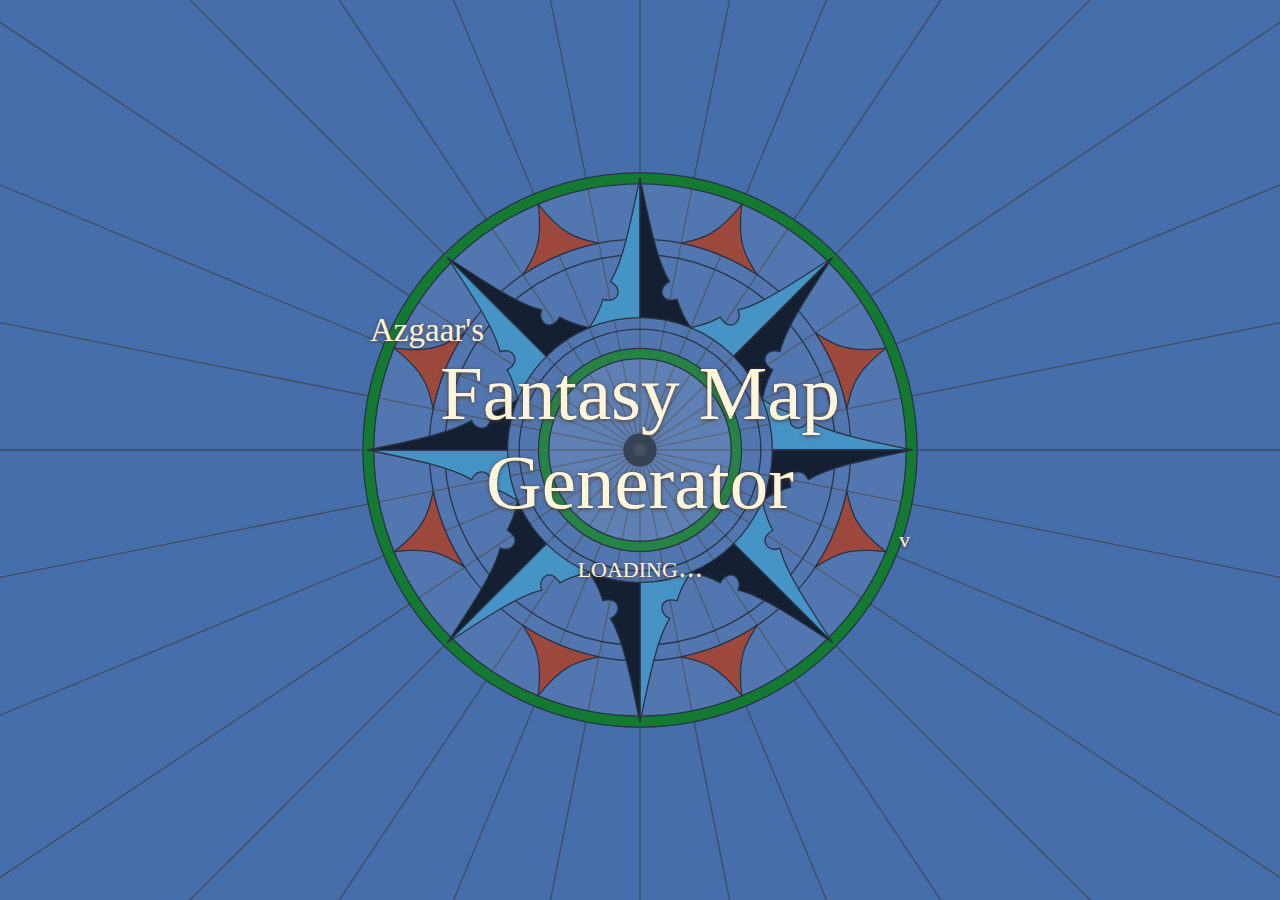
==== index.html @ 08803369 "Update index.html" ====
<!DOCTYPE html>
<html lang="en">
  <head>
    <meta charset="utf-8" />
    <meta name="viewport" content="width=device-width, initial-scale=1.0" />
    <title>Mapa de Axios</title>
    <meta name="application-name" content="Mapa de Axios" />
    <meta name="author" content="Azgaar (Max Ganiev)" />
    <meta name="description" content="Mapa de Axios" />
    <meta property="og:url" content="https://gears.zerunian.com" />
    <meta property="og:title" content="Mapa de Axios" />
    <meta property="og:description" content="Mapa de Axios" />
    <meta property="og:image" content="images/preview.png" />
    <link rel="icon" type="image/png" href="images/icons/favicon-32x32.png" sizes="32x32" />
    <link rel="icon" type="image/png" href="images/icons/favicon-16x16.png" sizes="16x16" />
    <link rel="apple-touch-icon" href="images/icons/maskable_icon_x192.png" />
    <link rel="canonical" href="https://gears.zerunian.com" />
    <link rel="manifest" href="manifest.webmanifest" />

    <!-- inline css for loading screen -->
    <style type="text/css">
      body {
        margin: 0;
        font-size: 10px;
        overflow: hidden;
      }
      #map {
        position: absolute;
      }
      #loading > * {
        pointer-events: none;
        position: fixed;
        top: 50%;
        left: 50%;
        transform: translate(-50%, -50%);
      }
      #loading > #loading-rose > use {
        fill: none;
        stroke: black;
        opacity: 0.7;
        transform-origin: center;
        animation: 20s linear 0s infinite spin;
      }
      #loading > #loading-typography {
        opacity: 1;
        font-size: 11px;
        color: #fff5da;
        text-align: center;
        text-shadow: 0px 1px 4px #4c3a35;
        width: 80vw;
        max-width: 540px;
      }
      @media screen and (max-width: 600px) {
        #loading > #loading-typography {
          font-size: 8px;
        }
      }
      #titleName {
        text-align: left;
        font-size: 3em;
      }
      #title {
        font-size: 7em;
      }
      #versionText {
        text-align: right;
        font-size: 2em;
      }
      #loading-text {
        font-size: 2em;
        margin: 0.2em;
      }
      #loading-text > span {
        font-size: 1.3em;
        padding-left: 1px;
        line-height: 0px;
      }
      #loading-text > span,
      #mapOverlay > span {
        animation: 3s infinite both blink;
      }
      #loading-text span:nth-child(2),
      #mapOverlay > span:nth-child(2) {
        animation-delay: 1s;
      }
      #loading-text span:nth-child(3),
      #mapOverlay > span:nth-child(3) {
        animation-delay: 2s;
      }
      @keyframes blink {
        0% {
          opacity: 0;
        }
        20% {
          opacity: 1;
        }
        100% {
          opacity: 0.1;
        }
      }
      @keyframes spin {
        0% {
          transform: rotate(0deg);
        }
        100% {
          transform: rotate(359deg);
        }
      }
    </style>

    <link rel="preload" href="index.css?v=1.88.00" as="style" onload="this.onload=null; this.rel='stylesheet'" />
    <link rel="preload" href="icons.css" as="style" onload="this.onload=null; this.rel='stylesheet'" />
    <link rel="preload" href="libs/jquery-ui.css" as="style" onload="this.onload=null; this.rel='stylesheet'" />
  </head>
  <body>
    <svg
      id="map"
      width="100%"
      height="100%"
      version="1.1"
      xmlns="http://www.w3.org/2000/svg"
      xmlns:xlink="http://www.w3.org/1999/xlink"
      xmlns:dc="http://purl.org/dc/elements/1.1/"
      xmlns:rdf="http://www.w3.org/1999/02/22-rdf-syntax-ns#"
      xmlns:svg="http://www.w3.org/2000/svg"
    >
      <defs>
        <g id="filters">
          <filter id="blurFilter" name="Blur 0.2" x="-1" y="-1" width="100" height="100">
            <feGaussianBlur in="SourceGraphic" stdDeviation="0.2" />
          </filter>
          <filter id="blur1" name="Blur 1" x="-1" y="-1" width="100" height="100">
            <feGaussianBlur in="SourceGraphic" stdDeviation="1" />
          </filter>
          <filter id="blur3" name="Blur 3" x="-1" y="-1" width="100" height="100">
            <feGaussianBlur in="SourceGraphic" stdDeviation="3" />
          </filter>
          <filter id="blur5" name="Blur 5" x="-1" y="-1" width="100" height="100">
            <feGaussianBlur in="SourceGraphic" stdDeviation="5" />
          </filter>
          <filter id="blur7" name="Blur 7" x="-1" y="-1" width="100" height="100">
            <feGaussianBlur in="SourceGraphic" stdDeviation="7" />
          </filter>
          <filter id="blur10" name="Blur 10" x="-1" y="-1" width="100" height="100">
            <feGaussianBlur in="SourceGraphic" stdDeviation="10" />
          </filter>
          <filter id="splotch" name="Splotch">
            <feTurbulence type="fractalNoise" baseFrequency=".01" numOctaves="4" />
            <feColorMatrix values="0 0 0 0 0, 0 0 0 0 0, 0 0 0 0 0, 0 0 0 -0.9 1.2" result="texture" />
            <feComposite in="SourceGraphic" in2="texture" operator="in" />
          </filter>
          <filter id="bluredSplotch" name="Blurred Splotch">
            <feTurbulence type="fractalNoise" baseFrequency=".01" numOctaves="4" />
            <feColorMatrix values="0 0 0 0 0, 0 0 0 0 0, 0 0 0 0 0, 0 0 0 -0.9 1.2" result="texture" />
            <feComposite in="SourceGraphic" in2="texture" operator="in" />
            <feGaussianBlur stdDeviation="4" />
          </filter>
          <filter id="dropShadow" name="Shadow 2">
            <feGaussianBlur in="SourceAlpha" stdDeviation="2" />
            <feOffset dx="1" dy="2" />
            <feMerge>
              <feMergeNode />
              <feMergeNode in="SourceGraphic" />
            </feMerge>
          </filter>
          <filter id="dropShadow01" name="Shadow 0.1">
            <feGaussianBlur in="SourceAlpha" stdDeviation=".1" />
            <feOffset dx=".2" dy=".3" />
            <feMerge>
              <feMergeNode />
              <feMergeNode in="SourceGraphic" />
            </feMerge>
          </filter>
          <filter id="dropShadow05" name="Shadow 0.5">
            <feGaussianBlur in="SourceAlpha" stdDeviation=".5" />
            <feOffset dx=".5" dy=".7" />
            <feMerge>
              <feMergeNode />
              <feMergeNode in="SourceGraphic" />
            </feMerge>
          </filter>
          <filter id="outline" name="Outline">
            <feGaussianBlur in="SourceAlpha" stdDeviation="1" />
            <feMerge>
              <feMergeNode />
              <feMergeNode in="SourceGraphic" />
            </feMerge>
          </filter>
          <filter id="pencil" name="Pencil">
            <feTurbulence baseFrequency="0.03" numOctaves="6" type="fractalNoise" />
            <feDisplacementMap scale="3" in="SourceGraphic" xChannelSelector="R" yChannelSelector="G" />
          </filter>
          <filter id="turbulence" name="Turbulence">
            <feTurbulence baseFrequency="0.1" numOctaves="3" type="fractalNoise" />
            <feDisplacementMap scale="10" in="SourceGraphic" xChannelSelector="R" yChannelSelector="G" />
          </filter>

          <filter
            id="paper"
            name="Paper"
            x="-20%"
            y="-20%"
            width="140%"
            height="140%"
            filterUnits="objectBoundingBox"
            primitiveUnits="userSpaceOnUse"
            color-interpolation-filters="sRGB"
          >
            <feGaussianBlur
              stdDeviation="1 1"
              x="0%"
              y="0%"
              width="100%"
              height="100%"
              in="SourceGraphic"
              edgeMode="none"
              result="blur"
            />
            <feTurbulence
              type="fractalNoise"
              baseFrequency="0.05 0.05"
              numOctaves="4"
              seed="1"
              stitchTiles="stitch"
              result="turbulence"
            />
            <feDiffuseLighting
              surfaceScale="2"
              diffuseConstant="1"
              lighting-color="#707070"
              in="turbulence"
              result="diffuseLighting"
            >
              <feDistantLight azimuth="45" elevation="20" />
            </feDiffuseLighting>
            <feComposite in="diffuseLighting" in2="blur" operator="lighter" result="composite" />
            <feComposite
              in="composite"
              in2="SourceGraphic"
              operator="in"
              x="0%"
              y="0%"
              width="100%"
              height="100%"
              result="composite1"
            />
          </filter>

          <filter
            id="crumpled"
            name="Crumpled"
            x="-20%"
            y="-20%"
            width="140%"
            height="140%"
            filterUnits="objectBoundingBox"
            primitiveUnits="userSpaceOnUse"
            color-interpolation-filters="sRGB"
          >
            <feGaussianBlur
              stdDeviation="2 2"
              x="0%"
              y="0%"
              width="100%"
              height="100%"
              in="SourceGraphic"
              edgeMode="none"
              result="blur"
            />
            <feTurbulence
              type="turbulence"
              baseFrequency="0.05 0.05"
              numOctaves="4"
              seed="1"
              stitchTiles="stitch"
              result="turbulence"
            />
            <feDiffuseLighting
              surfaceScale="2"
              diffuseConstant="1"
              lighting-color="#828282"
              in="turbulence"
              result="diffuseLighting"
            >
              <feDistantLight azimuth="320" elevation="10" />
            </feDiffuseLighting>
            <feComposite in="diffuseLighting" in2="blur" operator="lighter" result="composite" />
            <feComposite
              in="composite"
              in2="SourceGraphic"
              operator="in"
              x="0%"
              y="0%"
              width="100%"
              height="100%"
              result="composite1"
            />
          </filter>

          <filter id="filter-grayscale" name="Grayscale">
            <feColorMatrix
              values="0.3333 0.3333 0.3333 0 0 0.3333 0.3333 0.3333 0 0 0.3333 0.3333 0.3333 0 0 0 0 0 1 0"
            />
          </filter>
          <filter id="filter-sepia" name="Sepia">
            <feColorMatrix values="0.393 0.769 0.189 0 0 0.349 0.686 0.168 0 0 0.272 0.534 0.131 0 0 0 0 0 1 0" />
          </filter>
          <filter id="filter-dingy" name="Dingy">
            <feColorMatrix values="1 0 0 0 0 0 1 0 0 0 0 0.3 0.3 0 0 0 0 0 1 0"></feColorMatrix>
          </filter>
          <filter id="filter-tint" name="Tint">
            <feColorMatrix values="1.1 0 0 0 0  0 1.1 0 0 0  0 0 0.9 0 0  0 0 0 1 0"></feColorMatrix>
          </filter>
        </g>

        <g id="deftemp">
          <mask id="land"></mask>
          <mask id="water">
            <rect x="0" y="0" width="100%" height="100%" fill="white" />
          </mask>
          <mask id="fog" style="stroke-width: 10; stroke: black; stroke-linejoin: round; stroke-opacity: 0.1">
            <rect x="0" y="0" width="100%" height="100%" fill="white" stroke="none" />
          </mask>
          <g id="textPaths"></g>
          <g id="statePaths"></g>
          <g id="defs-emblems"></g>
        </g>

        <pattern id="oceanic" width="100" height="100" patternUnits="userSpaceOnUse">
          <image id="oceanicPattern" href="./images/pattern1.png" opacity="0.2"></image>
        </pattern>
      </defs>
      <g id="viewbox"></g>
      <g id="scaleBar"></g>
    </svg>

    <div id="loading">
      <svg width="100%" height="100%">
        <rect x="-1%" y="-1%" width="102%" height="102%" fill="#466eab" />
        <rect x="-1%" y="-1%" width="102%" height="102%" fill="url(#oceanic)" />
      </svg>
      <svg id="loading-rose" width="100%" height="100%" viewBox="0 0 700 700">
        <use href="#rose" x="50%" y="50%" />
      </svg>
      <div id="loading-typography">
        <div id="titleName"><t data-t="titleName">Azgaar's</t></div>
        <div id="title"><t data-t="title">Fantasy Map Generator</t></div>
        <div id="versionText"><t data-t="version">v</t><span id="version"></span></div>
        <p id="loading-text"><t data-t="loading">LOADING</t><span>.</span><span>.</span><span>.</span></p>
      </div>
    </div>

    <div id="optionsContainer" style="opacity: 0">
      <div id="collapsible">
        <button
          id="optionsTrigger"
          data-t="tipOptionsTrigger"
          data-tip="Click to show the Menu"
          data-shortcut="Tab"
          class="options glow"
          onclick="showOptions(event)"
        >
          ►
        </button>
        <button
          id="regenerate"
          data-t="tipRegenerate"
          data-tip="Click to generate a new map"
          data-shortcut="F2"
          onclick="regeneratePrompt()"
          class="options"
          style="display: none"
        >
          <t data-t="newMap">New Map!</t>
        </button>
      </div>

      <div id="options" style="display: none">
        <div class="drag-trigger" data-t="optionsDragTrigger" data-tip="Drag to move the Menu"></div>

        <div class="tab">
          <button
            id="optionsHide"
            data-t="optionsHide"
            data-tip="Click to hide the Menu"
            data-shortcut="Tab or Esc"
            class="options"
            onclick="hideOptions(event)"
          >
            ◄
          </button>
          <button id="layersTab" data-t="layersTab" data-tip="Click to change map layers" class="options active">
            <t data-t="layers">Layers</t>
          </button>
          <button id="styleTab" data-t="styleTab" data-tip="Click to open style editor" class="options">
            <t data-t="style">Style</t>
          </button>
          <button
            id="optionsTab"
            data-t="optionsTab"
            data-tip="Click to change generation and UI options"
            class="options"
          >
            <t data-t="options">Options</t>
          </button>
          <button id="toolsTab" data-t="toolsTab" data-tip="Click to open tools menu" class="options">
            <t data-t="tools">Tools</t>
          </button>
          <button id="aboutTab" data-t="aboutTab" data-tip="Click to see Generator info" class="options">
            <t data-t="about">About</t>
          </button>
        </div>

        <div id="layersContent" class="tabcontent" style="display: block">
          <p data-tip="Select a map layers preset" style="display: inline-block">Layers preset:</p>
          <select
            data-tip="Select a map layers preset"
            id="layersPreset"
            onchange="changePreset(this.value)"
            style="width: 45%"
          >
            <option value="political" selected>Political map</option>
            <option value="cultural">Cultural map</option>
            <option value="religions">Religions map</option>
            <option value="provinces">Provinces map</option>
            <option value="biomes">Biomes map</option>
            <option value="heightmap">Heightmap</option>
            <option value="physical">Physical map</option>
            <option value="poi">Places of interest</option>
            <option value="military">Military map</option>
            <option value="emblems">Emblems</option>
            <option value="landmass">Pure landmass</option>
            <option hidden value="custom">Custom (not saved)</option>
          </select>
          <button
            id="savePresetButton"
            data-tip="Click to save displayed layers as a new preset"
            class="icon-plus sideButton"
            style="display: none"
            onclick="savePreset()"
          ></button>
          <button
            id="removePresetButton"
            data-tip="Click to remove current custom preset"
            class="icon-minus sideButton"
            style="display: none"
            onclick="removePreset()"
          ></button>

          <p data-tip="Click to toggle a layer, drag to raise or lower a layer. Ctrl + click to edit layer style">
            Displayed layers and layers order:
          </p>
          <ul
            data-tip="Click to toggle a layer, drag to raise or lower a layer. Ctrl + click to edit layer style"
            id="mapLayers"
          >
            <li
              id="toggleTexture"
              data-tip="Texture overlay: click to toggle, drag to raise or lower the layer. Ctrl + click to edit layer style"
              data-shortcut="X"
              class="buttonoff"
              onclick="toggleTexture(event)"
            >
              Te<u>x</u>ture
            </li>
            <li
              id="toggleHeight"
              data-tip="Heightmap: click to toggle, drag to raise or lower the layer. Ctrl + click to edit layer style"
              data-shortcut="H"
              class="buttonoff"
              onclick="toggleHeight(event)"
            >
              <u>H</u>eightmap
            </li>
            <li
              id="toggleBiomes"
              data-tip="Biomes: click to toggle, drag to raise or lower the layer. Ctrl + click to edit layer style"
              data-shortcut="B"
              class="buttonoff"
              onclick="toggleBiomes(event)"
            >
              <u>B</u>iomes
            </li>
            <li
              id="toggleCells"
              data-tip="Cells structure: click to toggle, drag to raise or lower the layer. Ctrl + click to edit layer style"
              data-shortcut="E"
              class="buttonoff"
              onclick="toggleCells(event)"
            >
              C<u>e</u>lls
            </li>
            <li
              id="toggleGrid"
              data-tip="Grid: click to toggle, drag to raise or lower. Ctrl + click to edit layer style and select type"
              data-shortcut="G"
              class="buttonoff"
              onclick="toggleGrid(event)"
            >
              <u>G</u>rid
            </li>
            <li
              id="toggleCoordinates"
              data-tip="Coordinate grid: click to toggle, drag to raise or lower the layer. Ctrl + click to edit layer style"
              data-shortcut="O"
              class="buttonoff"
              onclick="toggleCoordinates(event)"
            >
              C<u>o</u>ordinates
            </li>
            <li
              id="toggleCompass"
              data-tip="Wind (Compass) Rose: click to toggle, drag to raise or lower the layer. Ctrl + click to edit layer style"
              data-shortcut="W"
              class="buttonoff"
              onclick="toggleCompass(event)"
            >
              <u>W</u>ind Rose
            </li>
            <li
              id="toggleRivers"
              data-tip="Rivers: click to toggle, drag to raise or lower the layer. Ctrl + click to edit layer style"
              data-shortcut="V"
              onclick="toggleRivers(event)"
            >
              Ri<u>v</u>ers
            </li>
            <li
              id="toggleRelief"
              data-tip="Relief and biome icons: click to toggle, drag to raise or lower the layer. Ctrl + click to edit layer style"
              data-shortcut="F"
              class="buttonoff"
              onclick="toggleRelief(event)"
            >
              Relie<u>f</u>
            </li>
            <li
              id="toggleReligions"
              data-tip="Religions: click to toggle, drag to raise or lower the layer. Ctrl + click to edit layer style"
              data-shortcut="R"
              class="buttonoff"
              onclick="toggleReligions(event)"
            >
              <u>R</u>eligions
            </li>
            <li
              id="toggleCultures"
              data-tip="Cultures: click to toggle, drag to raise or lower the layer. Ctrl + click to edit layer style"
              data-shortcut="C"
              class="buttonoff"
              onclick="toggleCultures(event)"
            >
              <u>C</u>ultures
            </li>
            <li
              id="toggleStates"
              data-tip="States: click to toggle, drag to raise or lower the layer. Ctrl + click to edit layer style"
              data-shortcut="S"
              onclick="toggleStates(event)"
            >
              <u>S</u>tates
            </li>
            <li
              id="toggleProvinces"
              data-tip="Provinces: click to toggle, drag to raise or lower the layer. Ctrl + click to edit layer style"
              data-shortcut="P"
              class="buttonoff"
              onclick="toggleProvinces(event)"
            >
              <u>P</u>rovinces
            </li>
            <li
              id="toggleZones"
              data-tip="Zones: click to toggle, drag to raise or lower the layer. Ctrl + click to edit layer style"
              data-shortcut="Z"
              class="buttonoff"
              onclick="toggleZones(event)"
            >
              <u>Z</u>ones
            </li>
            <li
              id="toggleBorders"
              data-tip="State borders: click to toggle, drag to raise or lower the layer. Ctrl + click to edit layer style"
              data-shortcut="D"
              onclick="toggleBorders(event)"
            >
              Bor<u>d</u>ers
            </li>
            <li
              id="toggleRoutes"
              data-tip="Trade routes: click to toggle, drag to raise or lower the layer. Ctrl + click to edit layer style"
              data-shortcut="U"
              onclick="toggleRoutes(event)"
            >
              Ro<u>u</u>tes
            </li>
            <li
              id="toggleTemp"
              data-tip="Temperature map: click to toggle, drag to raise or lower the layer. Ctrl + click to edit layer style"
              data-shortcut="T"
              class="buttonoff"
              onclick="toggleTemp(event)"
            >
              <u>T</u>emperature
            </li>
            <li
              id="togglePopulation"
              data-tip="Population map: click to toggle, drag to raise or lower the layer. Ctrl + click to edit layer style"
              data-shortcut="N"
              class="buttonoff"
              onclick="togglePopulation(event)"
            >
              Populatio<u>n</u>
            </li>
            <li
              id="toggleIce"
              data-tip="Icebergs and glaciers: click to toggle, drag to raise or lower the layer. Ctrl + click to edit layer style"
              data-shortcut="J"
              class="buttonoff"
              onclick="toggleIce(event)"
            >
              Ice
            </li>
            <li
              id="togglePrec"
              data-tip="Precipitation map: click to toggle, drag to raise or lower the layer. Ctrl + click to edit layer style"
              data-shortcut="A"
              class="buttonoff"
              onclick="togglePrec(event)"
            >
              Precipit<u>a</u>tion
            </li>
            <li
              id="toggleEmblems"
              data-tip="Emblems: click to toggle, drag to raise or lower the layer. Ctrl + click to edit layer style"
              data-shortcut="Y"
              class="buttonoff"
              onclick="toggleEmblems(event)"
            >
              Emblems
            </li>
            <li
              id="toggleLabels"
              data-tip="Labels: click to toggle, drag to raise or lower the layer. Ctrl + click to edit layer style"
              data-shortcut="L"
              onclick="toggleLabels(event)"
            >
              <u>L</u>abels
            </li>
            <li
              id="toggleIcons"
              data-tip="Burg icons: click to toggle, drag to raise or lower the layer. Ctrl + click to edit layer style"
              data-shortcut="I"
              onclick="toggleIcons(event)"
            >
              <u>I</u>cons
            </li>
            <li
              id="toggleMilitary"
              data-tip="Military forces: click to toggle, drag to raise or lower the layer. Ctrl + click to edit layer style"
              data-shortcut="M"
              class="buttonoff"
              onclick="toggleMilitary(event)"
            >
              <u>M</u>ilitary
            </li>
            <li
              id="toggleMarkers"
              data-tip="Markers: click to toggle, drag to raise or lower the layer. Ctrl + click to edit layer style"
              data-shortcut="K"
              class="buttonoff"
              onclick="toggleMarkers(event)"
            >
              Mar<u>k</u>ers
            </li>
            <li
              id="toggleRulers"
              data-tip="Rulers: click to toggle, drag to move, click on label to delete. Ctrl + click to edit layer style"
              data-shortcut="= (equal sign)"
              class="buttonoff"
              onclick="toggleRulers(event)"
            >
              Rulers
            </li>
            <li
              id="toggleScaleBar"
              data-tip="Scale Bar: click to toggle. Ctrl + click to edit style"
              data-shortcut="/ (slash sign)"
              onclick="toggleScaleBar(event)"
              class="solid"
            >
              Scale Bar
            </li>
          </ul>

          <div id="viewMode" data-tip="Set view node">
            <p>View mode:</p>
            <button data-tip="Standard view mode that allows to edit the map" id="viewStandard" class="pressed">
              Standard
            </button>
            <button
              data-tip="Map presentation in 3D scene. Works best for heightmap. Cannot be used for editing"
              id="viewMesh"
            >
              3D scene
            </button>
            <button data-tip="Project map on globe. Cannot be used for editing" id="viewGlobe">Globe</button>
          </div>
        </div>

        <div id="styleContent" class="tabcontent">
          <p
            data-tip="Select a style preset. State labels may required regeneration if font is changed"
            style="display: inline-block"
          >
            Style preset:
          </p>
          <select
            data-tip="Select a style preset"
            id="stylePreset"
            onchange="requestStylePresetChange(this.value)"
            style="width: 45%; text-transform: capitalize"
          ></select>
          <button
            id="addStyleButton"
            data-tip="Click to save current style as a new preset"
            class="icon-plus sideButton"
            style="display: inline-block"
            onclick="addStylePreset()"
          ></button>
          <button
            id="removeStyleButton"
            data-tip="Click to remove current custom style preset"
            class="icon-minus sideButton"
            style="display: none"
            onclick="requestRemoveStylePreset()"
          ></button>

          <p data-tip="Select an element to edit its style" style="display: inline-block">Select element:</p>
          <select
            data-tip="Select an element to edit its style (list is ordered alphabetically)"
            id="styleElementSelect"
            style="width: 42%"
          >
            <option value="anchors">Anchor Icons</option>
            <option value="biomes">Biomes</option>
            <option value="borders">Borders</option>
            <option value="burgIcons">Burg Icons</option>
            <option value="cells">Cells</option>
            <option value="coastline">Coastline</option>
            <option value="coordinates">Coordinates</option>
            <option value="cults">Cultures</option>
            <option value="emblems">Emblems</option>
            <option value="fogging">Fogging</option>
            <option value="gridOverlay">Grid</option>
            <option value="terrs">Heightmap</option>
            <option value="ice">Ice</option>
            <option value="labels">Labels</option>
            <option value="lakes">Lakes</option>
            <option value="landmass">Landmass</option>
            <option value="legend">Legend</option>
            <option value="markers">Markers</option>
            <option value="armies">Military</option>
            <option value="ocean">Ocean</option>
            <option value="population">Population</option>
            <option value="prec">Precipitation</option>
            <option value="provs">Provinces</option>
            <option value="terrain">Relief Icons</option>
            <option value="relig">Religions</option>
            <option value="rivers">Rivers</option>
            <option value="routes">Routes</option>
            <option value="ruler">Rulers</option>
            <option value="regions" selected>States</option>
            <option value="temperature">Temperature</option>
            <option value="texture">Texture</option>
            <option value="compass">Wind Rose</option>
            <option value="zones">Zones</option>
          </select>

          <table id="styleElements">
            <caption
              id="styleIsOff"
              data-tip="The selected layer is not visible. Toogle it on to see style changes effect"
            >
              Ensure the element visibility is toggled on!
            </caption>

            <tbody id="styleGroup">
              <tr data-tip="Select element group">
                <td><b>Group</b></td>
                <td>
                  <select id="styleGroupSelect"></select>
                </td>
              </tr>
            </tbody>

            <tbody id="styleOpacity" style="display: none">
              <tr data-tip="Set opacity. 0: transparent, 1: solid">
                <td>Opacity</td>
                <td>
                  <input id="styleOpacityInput" type="range" min="0" max="1" step="0.01" value=".4" />
                  <output id="styleOpacityOutput">0.4</output>
                </td>
              </tr>
            </tbody>

            <tbody id="styleLegend">
              <tr data-tip="Set maximum number of items in one column">
                <td>Column items</td>
                <td>
                  <input id="styleLegendColItems" type="range" min="1" max="30" step="1" value="8" />
                  <output id="styleLegendColItemsOutput">8</output>
                </td>
              </tr>

              <tr data-tip="Set background color">
                <td>Background</td>
                <td>
                  <input id="styleLegendBack" type="color" value="#ffffff" />
                  <output id="styleLegendBackOutput">#ffffff</output>
                </td>
              </tr>

              <tr data-tip="Set background opacity">
                <td>Opacity</td>
                <td>
                  <input id="styleLegendOpacity" type="range" min="0" max="1" step="0.01" value="1" />
                  <output id="styleLegendOpacityOutput">1</output>
                </td>
              </tr>
            </tbody>

            <tbody id="stylePopulation">
              <tr data-tip="Set bar color for rural population">
                <td>Rural color</td>
                <td>
                  <input id="stylePopulationRuralStrokeInput" type="color" value="#0000ff" />
                  <output id="stylePopulationRuralStrokeOutput">#0000ff</output>
                </td>
              </tr>

              <tr data-tip="Set bar color for urban population">
                <td>Urban color</td>
                <td>
                  <input id="stylePopulationUrbanStrokeInput" type="color" value="#ff0000" />
                  <output id="stylePopulationUrbanStrokeOutput">#ff0000</output>
                </td>
              </tr>
            </tbody>

            <tbody id="styleTexture">
              <tr data-tip="Select texture image. Big textures can highly affect performance">
                <td>Image</td>
                <td>
                  <select id="styleTextureInput">
                    <option value="none">None</option>
                    <option value="https://i2.wp.com/azgaar.files.wordpress.com/2021/10/folded-paper-big.jpg">
                      Folded paper big
                    </option>
                    <option value="https://i2.wp.com/azgaar.files.wordpress.com/2021/10/folded-paper-small.jpg">
                      Folded paper small
                    </option>
                    <option value="https://i2.wp.com/azgaar.files.wordpress.com/2021/10/gray-paper.jpg">
                      Gray paper
                    </option>
                    <option value="https://i2.wp.com/azgaar.files.wordpress.com/2021/10/soiled-paper.jpg">
                      Soiled paper horizontal
                    </option>
                    <option
                      value="https://i2.wp.com/azgaar.files.wordpress.com/2021/10/soiled-paper-e1633784189147.jpg"
                    >
                      Soided paper vertical
                    </option>
                    <option value="https://i2.wp.com/azgaar.files.wordpress.com/2021/10/plaster.jpg">Plaster</option>
                    <option value="https://i2.wp.com/azgaar.files.wordpress.com/2021/10/ocean.jpg">Ocean</option>
                    <option value="https://i2.wp.com/azgaar.files.wordpress.com/2019/07/antique-small.jpg">
                      Antique small
                    </option>
                    <option value="https://i2.wp.com/azgaar.files.wordpress.com/2019/07/antique-big.jpg">
                      Antique big
                    </option>
                    <option value="https://i2.wp.com/azgaar.files.wordpress.com/2019/07/pergamena-small.jpg">
                      Pergamena small
                    </option>
                    <option value="https://i2.wp.com/azgaar.files.wordpress.com/2021/10/marble-big.jpg" selected>
                      Marble big
                    </option>
                    <option value="https://i2.wp.com/azgaar.files.wordpress.com/2019/07/marble-small.jpg">
                      Marble small
                    </option>
                    <option value="https://i2.wp.com/azgaar.files.wordpress.com/2019/07/marble-blue-small.jpg">
                      Marble Blue
                    </option>
                    <option value="https://i2.wp.com/azgaar.files.wordpress.com/2019/07/marble-blue-big.jpg">
                      Marble Blue big
                    </option>
                    <option value="https://i2.wp.com/azgaar.files.wordpress.com/2019/07/stone-small.jpg">
                      Stone small
                    </option>
                    <option value="https://i2.wp.com/azgaar.files.wordpress.com/2019/07/stone-big.jpg">
                      Stone big
                    </option>
                    <option value="https://i2.wp.com/azgaar.files.wordpress.com/2019/07/timbercut-small.jpg">
                      Timber Cut small
                    </option>
                    <option value="https://i2.wp.com/azgaar.files.wordpress.com/2019/07/timbercut-big.jpg">
                      Timber Cut big
                    </option>
                    <option value="https://i2.wp.com/azgaar.files.wordpress.com/2019/07/mars-small.jpg">
                      Mars small
                    </option>
                    <option value="https://i2.wp.com/azgaar.files.wordpress.com/2019/07/mars-big.jpg">Mars big</option>
                    <option value="https://i2.wp.com/azgaar.files.wordpress.com/2019/07/mercury-small.jpg">
                      Mercury small
                    </option>
                    <option value="https://i2.wp.com/azgaar.files.wordpress.com/2019/07/mercury-big.jpg">
                      Mercury big
                    </option>
                    <option value="https://i2.wp.com/azgaar.files.wordpress.com/2019/07/mauritania-small.jpg">
                      Mauritania small
                    </option>
                    <option value="https://i2.wp.com/azgaar.files.wordpress.com/2019/07/iran-small.jpg">
                      Iran small
                    </option>
                    <option value="https://i2.wp.com/azgaar.files.wordpress.com/2019/07/spain-small.jpg">
                      Spain small
                    </option>
                  </select>
                  <button
                    data-tip="Click and provide a URL to image to be set as a texture"
                    class="icon-plus sideButton"
                    onclick="textureProvideURL()"
                  ></button>
                </td>
              </tr>

              <tr data-tip="Shift the texture by axes">
                <td>Shift by axes</td>
                <td>
                  <input id="styleTextureShiftX" type="number" value="0" data-tip="Shift texture by x axis in pixels" />
                  <input id="styleTextureShiftY" type="number" value="0" data-tip="Shift texture by y axis in pixels" />
                </td>
              </tr>
            </tbody>

            <tbody id="styleOcean">
              <tr data-tip="Select ocean pattern">
                <td>Pattern</td>
                <td>
                  <select id="styleOceanPattern">
                    <option value="">No pattern</option>
                    <option value="./images/pattern1.png">Pattern 1</option>
                    <option value="./images/pattern2.png">Pattern 2</option>
                    <option value="./images/pattern3.png">Pattern 3</option>
                    <option value="./images/pattern4.png">Pattern 4</option>
                    <option value="./images/pattern5.png">Pattern 5</option>
                    <option value="./images/pattern6.png">Pattern 6</option>
                    <option value="./images/kiwiroo.png">Kiwiroo</option>
                  </select>
                </td>
              </tr>

              <tr data-tip="Set ocean pattern opacity">
                <td>Pattern opacity</td>
                <td>
                  <input id="styleOceanPatternOpacity" type="range" min="0" max="1" step=".01" value=".2" />
                  <output id="styleOceanPatternOpacityOutput">0.2</output>
                </td>
              </tr>

              <tr data-tip="Define the coast outline contours scheme">
                <td>Ocean layers</td>
                <td>
                  <select id="outlineLayers">
                    <option value="none">No outline</option>
                    <option value="random">Random</option>
                    <option value="-6,-3,-1" selected>Standard 3</option>
                    <option value="-6,-4,-2">Indented 3</option>
                    <option value="-9,-6,-3,-1">Standard 4</option>
                    <option value="-6,-5,-4,-3,-2,-1">Smooth 6</option>
                    <option value="-9,-8,-7,-6,-5,-4,-3,-2,-1">Smooth 9</option>
                  </select>
                </td>
              </tr>

              <tr data-tip="Set ocean color">
                <td>Color</td>
                <td>
                  <input id="styleOceanFill" type="color" value="#466eab" />
                  <output id="styleOceanFillOutput">#466eab</output>
                </td>
              </tr>
            </tbody>

            <tbody id="styleGrid">
              <tr data-tip="Select grid overlay type">
                <td>Type</td>
                <td>
                  <select id="styleGridType">
                    <option value="pointyHex">Hex grid (pointy)</option>
                    <option value="flatHex">Hex grid (flat)</option>
                    <option value="square">Square grid</option>
                  </select>
                </td>
              </tr>

              <tr data-tip="Set grid cells scale multiplier">
                <td>Scale</td>
                <td>
                  <input id="styleGridScale" type="number" min=".1" max="10" step=".01" />
                  <output
                    id="styleGridSizeFriendly"
                    data-tip="Distance between grid cell centers (in map scale)"
                  ></output>
                </td>
              </tr>

              <tr data-tip="Shift the element by axes">
                <td>Shift by axes</td>
                <td>
                  <input id="styleGridShiftX" type="number" data-tip="Shift by x axis in pixels" />
                  <input id="styleGridShiftY" type="number" data-tip="Shift by y axis in pixels" />
                </td>
              </tr>
            </tbody>

            <tbody id="styleShift">
              <tr data-tip="Shift the element by axes">
                <td>Shift by axes</td>
                <td>
                  <input id="styleShiftX" type="number" data-tip="Shift by x axis in pixels" />
                  <input id="styleShiftY" type="number" data-tip="Shift by y axis in pixels" />
                </td>
              </tr>
            </tbody>

            <tbody id="styleCompass">
              <tr data-tip="Set wind (compass) rose size">
                <td>Size</td>
                <td>
                  <input id="styleCompassSizeInput" type="range" min=".02" max="1" step=".01" value=".25" />
                  <output id="styleCompassSizeOutput">.25</output>
                </td>
              </tr>

              <tr data-tip="Shift wind (compass) rose by axes">
                <td>Shift by axes</td>
                <td>
                  <input id="styleCompassShiftX" type="number" value="80" data-tip="Shift by x axis in pixels" />
                  <input id="styleCompassShiftY" type="number" value="80" data-tip="Shift by y axis in pixels" />
                </td>
              </tr>
            </tbody>

            <tbody id="styleRelief">
              <tr data-tip="Select set of relief icons. All relief icons will be regenerated">
                <td>Style</td>
                <td>
                  <select id="styleReliefSet">
                    <option value="simple" selected>Simple</option>
                    <option value="gray">Gray</option>
                    <option value="colored">Colored</option>
                  </select>
                </td>
              </tr>

              <tr data-tip="Define the size of relief icons. All relief icons will be regenerated">
                <td>Size</td>
                <td>
                  <input id="styleReliefSizeInput" data-stored="reliefSize" type="range" min=".2" max="4" step=".01" />
                  <output id="styleReliefSizeOutput"></output>
                </td>
              </tr>

              <tr
                data-tip="Define the density of relief icons. All relief icons will be regenerated. Highly affects performance!"
              >
                <td>Density</td>
                <td>
                  <input
                    id="styleReliefDensityInput"
                    data-stored="reliefDensity"
                    type="range"
                    min=".3"
                    max=".8"
                    step=".01"
                    value=".4"
                  />
                  <output id="styleReliefDensityOutput">.4</output>
                </td>
              </tr>
            </tbody>

            <tbody id="styleFill">
              <tr data-tip="Set fill color">
                <td>Fill</td>
                <td>
                  <input id="styleFillInput" type="color" value="#5E4FA2" />
                  <output id="styleFillOutput">#5E4FA2</output>
                </td>
              </tr>
            </tbody>

            <tbody id="styleStroke">
              <tr data-tip="Set stroke color">
                <td>Stroke</td>
                <td>
                  <input id="styleStrokeInput" type="color" value="#5E4FA2" />
                  <output id="styleStrokeOutput">#5E4FA2</output>
                </td>
              </tr>
            </tbody>

            <tbody id="styleStrokeWidth">
              <tr data-tip="Set stroke width">
                <td>Stroke width</td>
                <td>
                  <input id="styleStrokeWidthInput" type="range" min="0" max="5" step=".01" value="1" />
                  <output id="styleStrokeWidthOutput">1</output>
                </td>
              </tr>
            </tbody>

            <tbody id="styleStrokeDash">
              <tr data-tip="Set stroke dash array (e.g. 5 2) and linecap">
                <td>Stroke dash</td>
                <td>
                  <input id="styleStrokeDasharrayInput" type="text" value="1 2" style="width: 26%" />
                  <select id="styleStrokeLinecapInput" style="width: 32%">
                    <option value="inherit" selected>Inherit</option>
                    <option value="butt">Butt</option>
                    <option value="round">Round</option>
                    <option value="square">Square</option>
                  </select>
                </td>
              </tr>
            </tbody>

            <tbody id="styleShadow">
              <tr data-tip="Set text shadow">
                <td>Text shadow</td>
                <td>
                  <input id="styleShadowInput" type="text" value="0 0 4px white" />
                </td>
              </tr>
            </tbody>

            <tbody id="styleFont">
              <tr data-tip="Select font">
                <td>Font</td>
                <td>
                  <select id="styleSelectFont"></select>
                  <button id="styleFontAdd" data-tip="Add a font" class="icon-plus sideButton"></button>
                </td>
              </tr>
            </tbody>

            <tbody id="styleSize">
              <tr data-tip="Set font size">
                <td>Font size</td>
                <td>
                  <button id="styleFontPlus" data-tip="Increase font" class="whiteButton">+</button>
                  <button id="styleFontMinus" data-tip="Descrease font" class="whiteButton">-</button>
                  <input id="styleFontSize" type="number" min=".5" max="100" step=".1" value="14" />
                </td>
              </tr>
            </tbody>

            <tbody id="styleRadius">
              <tr data-tip="Set icon size">
                <td>Radius</td>
                <td>
                  <button id="styleRadiusPlus" data-tip="Multiply radius by 1.1" class="whiteButton">+</button>
                  <button id="styleRadiusMinus" data-tip="Multiply radius by 1.1" class="whiteButton">-</button>
                  <input id="styleRadiusInput" type="number" min=".2" max="10" step=".02" value="1" />
                </td>
              </tr>
            </tbody>

            <tbody id="styleIconSize">
              <tr data-tip="Set icon size">
                <td>Size</td>
                <td>
                  <button id="styleIconSizePlus" data-tip="Multiply size by 1.1" class="whiteButton">+</button>
                  <button id="styleIconSizeMinus" data-tip="Multiply size by 1.1" class="whiteButton">-</button>
                  <input id="styleIconSizeInput" type="number" min=".2" max="10" step=".02" value="1" />
                </td>
              </tr>
            </tbody>

            <tbody id="styleCoastline">
              <tr data-tip="Allow system to apply filter automatically based on zoom level">
                <td colspan="2">
                  <input id="styleCoastlineAuto" class="checkbox" type="checkbox" />
                  <label for="styleCoastlineAuto" class="checkbox-label">Automatically change filter on zoom</label>
                </td>
              </tr>
            </tbody>

            <tbody id="styleTemperature">
              <tr data-tip="Define transparency of temperature leyer. Set to 0 to make it fully transparent">
                <td>Fill opacity</td>
                <td>
                  <input id="styleTemperatureFillOpacityInput" type="range" min="0" max="1" step=".01" value=".3" />
                  <output id="styleTemperatureFillOpacityOutput">0.3</output>
                </td>
              </tr>

              <tr data-tip="Set labels size">
                <td>Labels size</td>
                <td>
                  <input id="styleTemperatureFontSizeInput" type="range" min="0" max="30" value="8" />
                  <output id="styleTemperatureFontSizeOutput">8</output>
                </td>
              </tr>

              <tr data-tip="Set labels color">
                <td>Labels color</td>
                <td>
                  <input id="styleTemperatureFillInput" type="color" />
                  <output id="styleTemperatureFillOutput">#000</output>
                </td>
              </tr>
            </tbody>

            <tbody id="styleStates" style="display: block">
              <tr data-tip="Set states fill opacity. 0: invisible, 1: solid">
                <td>Body opacity</td>
                <td>
                  <input id="styleStatesBodyOpacity" type="range" min="0" max="1" step="0.01" />
                  <output id="styleStatesBodyOpacityOutput"></output>
                </td>
              </tr>

              <tr data-tip="Select filter for states fill. Please note filters may cause performance issues!">
                <td>Body filter</td>
                <td><select id="styleStatesBodyFilter" /></td>
              </tr>

              <tr style="margin-top: 1em">
                <td><em>Halo is disabled if "Rendering" option is set to "Best performance"</em></td>
              </tr>

              <tr data-tip="Set states halo effect width">
                <td>Halo width</td>
                <td>
                  <input id="styleStatesHaloWidth" type="range" min="0" max="30" step=".1" value="10" />
                  <output id="styleStatesHaloWidthOutput">10</output>
                </td>
              </tr>

              <tr data-tip="Set states halo effect opacity. 0: invisible, 1: solid">
                <td>Halo opacity</td>
                <td>
                  <input id="styleStatesHaloOpacity" type="range" min="0" max="1" step="0.01" value="1" />
                  <output id="styleStatesHaloOpacityOutput">1</output>
                </td>
              </tr>

              <tr data-tip="Select halo effect power (blur). Set to 0 to make it solid line" style="margin-bottom: 1em">
                <td>Halo blur</td>
                <td>
                  <input id="styleStatesHaloBlur" type="range" min="0" max="10" step="0.01" value="4" />
                  <output id="styleStatesHaloBlurOutput">4</output>
                </td>
              </tr>
            </tbody>

            <tbody id="styleHeightmap">
              <tr data-tip="Select color scheme for the element">
                <td>Color scheme</td>
                <td>
                  <select id="styleHeightmapScheme">
                    <option value="bright" selected>Bright</option>
                    <option value="light">Light</option>
                    <option value="green">Green</option>
                    <option value="monochrome">Monochrome</option>
                  </select>
                </td>
              </tr>

              <tr data-tip="Terracing rate. Set to 0 (toggle off) to improve performance">
                <td>Terracing</td>
                <td>
                  <input id="styleHeightmapTerracingInput" type="range" min="0" max="20" step="1" />
                  <output id="styleHeightmapTerracingOutput">0</output>
                </td>
              </tr>
              <tr data-tip="Layers reduction rate. Increase to improve performance">
                <td>Reduce layers</td>
                <td>
                  <input id="styleHeightmapSkipInput" type="range" min="0" max="10" step="1" value="5" />
                  <output id="styleHeightmapSkipOutput">5</output>
                </td>
              </tr>

              <tr data-tip="Line simplification rate. Increase to slightly improve performance">
                <td>Simplify line</td>
                <td>
                  <input id="styleHeightmapSimplificationInput" type="range" min="0" max="10" step="1" value="0" />
                  <output id="styleHeightmapSimplificationOutput">0</output>
                </td>
              </tr>

              <tr data-tip="Select line interpolation type">
                <td>Line style</td>
                <td>
                  <select id="styleHeightmapCurve">
                    <option value="0" selected>Curved</option>
                    <option value="1">Linear</option>
                    <option value="2">Rectangular</option>
                  </select>
                </td>
              </tr>
            </tbody>

            <tbody id="styleArmies">
              <tr data-tip="Set fill transparency. Set to 0 to make it fully transparent">
                <td>Fill opacity</td>
                <td>
                  <input id="styleArmiesFillOpacity" type="range" min="0" max="1" step=".01" value="1" />
                  <output id="styleArmiesFillOpacityOutput">1</output>
                </td>
              </tr>
              <tr data-tip="Set regiment box size. All regiments will be redrawn on change (position will defaulted)">
                <td>Box Size</td>
                <td>
                  <input id="styleArmiesSize" type="range" min="1" max="10" step=".1" value="3" />
                  <output id="styleArmiesSizeOutput">3</output>
                </td>
              </tr>
            </tbody>

            <tbody id="styleEmblems">
              <tr data-tip="Set state emblems size multiplier">
                <td>State Size</td>
                <td>
                  <input
                    id="emblemsStateSizeInput"
                    data-stored="emblemsStateSize"
                    type="number"
                    min="0"
                    max="5"
                    step=".02"
                    value="1"
                  />
                </td>
              </tr>

              <tr data-tip="Set province emblems size multiplier">
                <td>Province Size</td>
                <td>
                  <input
                    id="emblemsProvinceSizeInput"
                    data-stored="emblemsProvinceSize"
                    type="number"
                    min="0"
                    max="5"
                    step=".02"
                    value="1"
                  />
                </td>
              </tr>

              <tr data-tip="Set burg emblems size multiplier">
                <td>Burg Size</td>
                <td>
                  <input
                    id="emblemsBurgSizeInput"
                    data-stored="emblemsBurgSize"
                    type="number"
                    min="0"
                    max="5"
                    step=".02"
                    value="1"
                  />
                </td>
              </tr>

              <tr data-tip="Allow system to hide emblem groups if their size in too small or too big on that scale">
                <td colspan="2">
                  <input id="hideEmblems" class="checkbox" type="checkbox" onchange="invokeActiveZooming()" checked />
                  <label for="hideEmblems" class="checkbox-label">Toggle visibility automatically</label>
                </td>
              </tr>
            </tbody>

            <tbody id="styleFilter" style="display: block">
              <tr data-tip="Select filter for element. Please note filters may cause performance issues!">
                <td>Filter</td>
                <td><select id="styleFilterInput" /></td>
              </tr>
            </tbody>

            <tbody id="styleClipping">
              <tr data-tip="Set clipping. Only non-clipped part will be visible">
                <td>Clipping</td>
                <td>
                  <select id="styleClippingInput">
                    <option value="" selected>No clipping</option>
                    <option value="url(#land)">Clip water</option>
                    <option value="url(#water)">Clip land</option>
                  </select>
                </td>
              </tr>
            </tbody>

            <tbody id="styleMarkers">
              <tr data-tip="Try to keep the same size on any map scale, turn off to get size change depending on scale">
                <td colspan="2">
                  <input id="styleRescaleMarkers" class="checkbox" type="checkbox" />
                  <label for="styleRescaleMarkers" class="checkbox-label">Keep initial size on zoom change</label>
                </td>
              </tr>
            </tbody>

            <tbody id="styleVisibility">
              <tr data-tip="Allow system to hide labels if their size in too small or too big on that scale">
                <td colspan="2">
                  <input id="hideLabels" class="checkbox" type="checkbox" onchange="invokeActiveZooming()" checked />
                  <label for="hideLabels" class="checkbox-label">Toggle visibility automatically</label>
                </td>
              </tr>

              <tr data-tip="Allow system to rescale labels on zoom">
                <td colspan="2">
                  <input id="rescaleLabels" class="checkbox" type="checkbox" onchange="invokeActiveZooming()" checked />
                  <label for="rescaleLabels" class="checkbox-label">Rescale on zoom</label>
                </td>
              </tr>
            </tbody>
          </table>

          <div id="mapFilters" data-tip="Set a filter to be applied to the map in general">
            <p>Toggle global filters:</p>
            <button id="grayscale" class="radio">Grayscale</button>
            <button id="sepia" class="radio">Sepia</button>
            <button id="dingy" class="radio">Dingy</button>
            <button id="tint" class="radio">Tint</button>
          </div>
        </div>

        <div id="optionsContent" class="tabcontent">
          <p data-tip="Map generation settings. Generate a new map to apply the settings">
            Map settings (new map to apply):
          </p>
          <table>
            <tr
              data-tip="Canvas width and height in pixels. Defines map size on generation, then map size cannot be changed and canvas size changes only visible area. Keep canvas size equal to screen size or less to improve performance. The best aspect ratio for maps is 2:1"
            >
              <td></td>
              <td>Canvas size</td>
              <td>
                <input id="mapWidthInput" class="paired" type="number" min="240" value="960" />
                <span>x</span>
                <input id="mapHeightInput" class="paired" type="number" min="135" value="540" />
                <span>px</span>
              </td>
              <td>
                <i
                  data-tip="Toggle between screen size and initial canvas size"
                  id="toggleFullscreen"
                  class="icon-resize-full-alt"
                ></i>
              </td>
            </tr>

            <tr data-tip="Map seed number. Seed produces the same map only if canvas size and options are the same">
              <td>
                <i
                  data-tip="Show seed history to apply a previous seed"
                  id="optionsMapHistory"
                  class="icon-hourglass-1"
                ></i>
              </td>
              <td>Map seed</td>
              <td>
                <input id="optionsSeed" class="long" type="number" min="1" max="999999999" step="1" />
              </td>
              <td>
                <i
                  data-tip="Copy map seed as URL. It will produce the same map only if options are default or the same"
                  id="optionsCopySeed"
                  class="icon-docs"
                ></i>
              </td>
            </tr>

            <tr
              data-tip="Set number of points to be used for graph generation. Highly affects performance. 10K is the only recommended value"
            >
              <td></td>
              <td>Points number</td>
              <td>
                <input id="pointsInput" type="range" min="1" max="13" value="4" data-cells="10000" />
              </td>
              <td>
                <output id="pointsOutputFormatted" style="color: #053305">10K</output>
              </td>
            </tr>

            <tr data-tip="Define map name (will be used to name downloaded files)">
              <td>
                <i data-locked="0" id="lock_mapName" class="icon-lock-open"></i>
              </td>
              <td>Map name</td>
              <td>
                <input
                  id="mapName"
                  data-stored="mapName"
                  class="long"
                  autocorrect="off"
                  spellcheck="false"
                  type="text"
                />
              </td>
              <td>
                <i data-tip="Regenerate map name" onclick="Names.getMapName(true)" class="icon-arrows-cw"></i>
              </td>
            </tr>

            <tr data-tip="Define current year and era name">
              <td>
                <i data-locked="0" id="lock_era" class="icon-lock-open"></i>
              </td>
              <td>Year and era</td>
              <td>
                <input
                  id="yearInput"
                  data-stored="year"
                  type="number"
                  step="1"
                  class="paired"
                  style="width: 24%; float: left; font-size: smaller"
                />
                <input
                  id="eraInput"
                  data-stored="era"
                  autocorrect="off"
                  spellcheck="false"
                  type="text"
                  style="width: 75%; float: right"
                  class="long"
                />
              </td>
              <td>
                <i id="optionsEraRegenerate" data-tip="Regenerate era" class="icon-arrows-cw"></i>
              </td>
            </tr>

            <tr data-tip="Select template or precreated heightmap to be used on generation">
              <td>
                <i data-locked="0" id="lock_template" class="icon-lock-open"></i>
              </td>
              <td>Heightmap</td>
              <td id="templateInputContainer" class="pointer">
                <select id="templateInput" data-stored="template" style="pointer-events: none"></select>
              </td>
              <td></td>
            </tr>

            <tr data-tip="Define how many Cultures should be generated">
              <td>
                <i data-locked="0" id="lock_cultures" class="icon-lock-open"></i>
              </td>
              <td>Cultures number</td>
              <td>
                <input id="culturesInput" data-stored="cultures" type="range" min="1" max="32" value="14" />
              </td>
              <td>
                <input id="culturesOutput" data-stored="cultures" type="number" min="1" max="32" value="14" />
              </td>
            </tr>

            <tr data-tip="Select a set of cultures to be used for names and cultures generation">
              <td>
                <i data-locked="0" id="lock_culturesSet" class="icon-lock-open"></i>
              </td>
              <td>Cultures set</td>
              <td>
                <select id="culturesSet" data-stored="culturesSet">
                  <option value="world" data-max="32" selected>All-world</option>
                  <option value="european" data-max="15">European</option>
                  <option value="oriental" data-max="13">Oriental</option>
                  <option value="english" data-max="10">English</option>
                  <option value="antique" data-max="10">Antique</option>
                  <option value="highFantasy" data-max="17">High Fantasy</option>
                  <option value="darkFantasy" data-max="18">Dark Fantasy</option>
                  <option value="random" data-max="100">Random</option>
                </select>
              </td>
              <td></td>
            </tr>

            <tr data-tip="Define how many states and capitals should be generated">
              <td>
                <i data-locked="0" id="lock_regions" class="icon-lock-open"></i>
              </td>
              <td>States number</td>
              <td>
                <input id="regionsInput" data-stored="regions" type="range" min="0" max="99" value="13" />
              </td>
              <td>
                <input id="regionsOutput" data-stored="regions" type="number" min="0" max="999" value="13" />
              </td>
            </tr>

            <tr data-tip="Define burgs percentage to form a separate province">
              <td>
                <i data-locked="0" id="lock_provinces" class="icon-lock-open"></i>
              </td>
              <td>Provinces ratio</td>
              <td>
                <input id="provincesInput" data-stored="provinces" type="range" min="0" max="100" value="30" />
              </td>
              <td>
                <input id="provincesOutput" data-stored="provinces" type="number" min="0" max="100" value="30" />
              </td>
            </tr>

            <tr data-tip="Define how much states and cultures can vary in size. Defines expansionism value">
              <td>
                <i data-locked="0" id="lock_power" class="icon-lock-open"></i>
              </td>
              <td>Size variety</td>
              <td>
                <input id="powerInput" data-stored="power" type="range" min="0" max="10" step=".2" value="5" />
              </td>
              <td>
                <input id="powerOutput" data-stored="power" type="number" min="0" max="10" step=".1" value="5" />
              </td>
            </tr>

            <tr data-tip="Set state and cultures growth rate. Defines how many lands will stay neutral">
              <td>
                <i data-locked="0" id="lock_neutral" class="icon-lock-open"></i>
              </td>
              <td>Growth rate</td>
              <td>
                <input id="neutralInput" data-stored="neutral" type="range" min=".1" max="2" step=".1" value="1" />
              </td>
              <td>
                <input id="neutralOutput" data-stored="neutral" type="number" min=".1" max="2" step=".1" value="1" />
              </td>
            </tr>

            <tr data-tip="Define a number of towns to be placed (if enough suitable land exists)">
              <td>
                <i data-locked="0" id="lock_manors" class="icon-lock-open"></i>
              </td>
              <td>Towns number</td>
              <td>
                <input id="manorsInput" data-stored="manors" type="range" min="0" max="1000" step="1" value="1000" />
              </td>
              <td>
                <output id="manorsOutput" data-stored="manors" value="auto"></output>
              </td>
            </tr>

            <tr
              data-tip="Define how many organized religions and cults should be generated. Cultures will have their own folk religions in any case"
            >
              <td>
                <i data-locked="0" id="lock_religions" class="icon-lock-open"></i>
              </td>
              <td>Religions number</td>
              <td>
                <input id="religionsInput" data-stored="religions" type="range" min="0" max="50" step="1" value="15" />
              </td>
              <td>
                <output id="religionsOutput" data-stored="religions" value="auto"></output>
              </td>
            </tr>

            <tr data-tip="Select state labels mode: display short or full names">
              <td>
                <i data-locked="0" id="lock_stateLabelsMode" class="icon-lock-open"></i>
              </td>
              <td>State labels</td>
              <td>
                <select id="stateLabelsModeInput" data-stored="stateLabelsMode">
                  <option value="auto">Auto</option>
                  <option value="short">Short names</option>
                  <option value="full">Full names</option>
                </select>
              </td>
              <td></td>
            </tr>
          </table>

          <p data-tip="Tool settings that don't affect maps. Changes are getting applied immediately">
            Generator settings:
          </p>
          <table>
            <tr data-tip="Set what Generator should do on opening">
              <td></td>
              <td>Onload behavior</td>
              <td>
                <select id="onloadMap" data-stored="onloadMap">
                  <option value="random" selected>Generate random map</option>
                  <option value="saved">Open last saved map</option>
                </select>
              </td>
              <td></td>
            </tr>

            <tr
              data-tip="Set user interface size. Please note browser zoom also affects interface size (Ctrl + or Ctrl - to change)"
            >
              <td></td>
              <td>Interface size</td>
              <td>
                <input id="uiSizeInput" data-stored="uiSize" type="range" min=".6" max="3" step=".1" />
              </td>
              <td>
                <input id="uiSizeOutput" data-stored="uiSize" type="number" min=".6" max="3" step=".1" />
              </td>
            </tr>

            <tr data-tip="Set tooltip size">
              <td></td>
              <td>Tooltip size</td>
              <td>
                <input id="tooltipSizeInput" data-stored="tooltipSize" type="range" min="4" max="32" value="14" />
              </td>
              <td>
                <input id="tooltipSizeOutput" data-stored="tooltipSize" type="number" min="0" max="256" value="14" />
              </td>
            </tr>

            <tr data-tip="Set theme hue for dialogs and tool windows">
              <td>
                <i data-tip="Restore default theme color: pale magenta" id="themeColorRestore" class="icon-ccw"></i>
              </td>
              <td>Theme color</td>
              <td>
                <input id="themeHueInput" type="range" min="0" max="359" />
              </td>
              <td>
                <input id="themeColorInput" data-stored="themeColor" type="color" />
              </td>
            </tr>

            <tr data-tip="Set dialog and tool windows transparency">
              <td></td>
              <td>Transparency</td>
              <td>
                <input id="transparencyInput" data-stored="transparency" type="range" min="0" max="100" />
              </td>
              <td>
                <input id="transparencyOutput" data-stored="transparency" type="number" min="0" max="100" />
              </td>
            </tr>

            <tr data-tip="Select speech synthesis voice to pronounce generated names">
              <td></td>
              <td>Speaker voice</td>
              <td>
                <select id="speakerVoice" data-stored="speakerVoice"></select>
              </td>
              <td>
                <span id="speakerTest" data-tip="Click to test the voice" style="cursor: pointer">🔊</span>
              </td>
            </tr>

            <tr data-tip="Select emblem shape. Can be changed indivudually in Emblem editor">
              <td>
                <i data-locked="0" id="lock_emblemShape" class="icon-lock"></i>
              </td>
              <td>Emblem shape</td>
              <td>
                <select id="emblemShape" data-stored="emblemShape">
                  <optgroup label="Diversiform">
                    <option value="culture" selected>Culture-specific</option>
                    <option value="random">Culture-random</option>
                    <option value="state">State-specific</option>
                  </optgroup>
                  <optgroup label="Basic">
                    <option value="heater">Heater</option>
                    <option value="spanish">Spanish</option>
                    <option value="french">French</option>
                  </optgroup>
                  <optgroup label="Regional">
                    <option value="horsehead">Horsehead</option>
                    <option value="horsehead2">Horsehead Edgy</option>
                    <option value="polish">Polish</option>
                    <option value="hessen">Hessen</option>
                    <option value="swiss">Swiss</option>
                  </optgroup>
                  <optgroup label="Historical">
                    <option value="boeotian">Boeotian</option>
                    <option value="roman">Roman</option>
                    <option value="kite">Kite</option>
                    <option value="oldFrench">Old French</option>
                    <option value="renaissance">Renaissance</option>
                    <option value="baroque">Baroque</option>
                  </optgroup>
                  <optgroup label="Specific">
                    <option value="targe">Targe</option>
                    <option value="targe2">Targe2</option>
                    <option value="pavise">Pavise</option>
                    <option value="wedged">Wedged</option>
                  </optgroup>
                  <optgroup label="Banner">
                    <option value="flag">Flag</option>
                    <option value="pennon">Pennon</option>
                    <option value="guidon">Guidon</option>
                    <option value="banner">Banner</option>
                    <option value="dovetail">Dovetail</option>
                    <option value="gonfalon">Gonfalon</option>
                    <option value="pennant">Pennant</option>
                  </optgroup>
                  <optgroup label="Simple">
                    <option value="round">Round</option>
                    <option value="oval">Oval</option>
                    <option value="vesicaPiscis">Vesica Piscis</option>
                    <option value="square">Square</option>
                    <option value="diamond">Diamond</option>
                  </optgroup>
                  <optgroup label="Fantasy">
                    <option value="fantasy1">Fantasy1</option>
                    <option value="fantasy2">Fantasy2</option>
                    <option value="fantasy3">Fantasy3</option>
                    <option value="fantasy4">Fantasy4</option>
                    <option value="fantasy5">Fantasy5</option>
                  </optgroup>
                  <optgroup label="Middle Earth">
                    <option value="noldor">Noldor</option>
                    <option value="gondor">Gondor</option>
                    <option value="easterling">Easterling</option>
                    <option value="erebor">Erebor</option>
                    <option value="ironHills">Iron Hills</option>
                    <option value="urukHai">UrukHai</option>
                    <option value="moriaOrc">Moria Orc</option>
                  </optgroup>
                </select>
              </td>
              <td>
                <svg class="emblemShapePreview" viewBox="0 0 200 210"><path id="emblemShapeImage" /></svg>
              </td>
            </tr>

            <tr data-tip="Set minimum and maximum possible zoom level">
              <td>
                <i data-tip="Restore default zoom extent: [1, 20]" id="zoomExtentDefault" class="icon-ccw"></i>
              </td>
              <td>Zoom extent</td>
              <td>
                <span data-tip="Mimimal possible zoom level (should be > 0)">min</span>
                <input
                  data-tip="Mimimal possible zoom level (should be > 0)"
                  id="zoomExtentMin"
                  class="paired"
                  type="number"
                  min=".2"
                  step=".1"
                  max="20"
                  value="1"
                />
                <span data-tip="Maximal possible zoom level (should be > 1)">max</span>
                <input
                  data-tip="Maximal possible zoom level (should be > 1)"
                  id="zoomExtentMax"
                  class="paired"
                  type="number"
                  min="1"
                  max="50"
                  value="20"
                />
              </td>
              <td>
                <i
                  data-tip="Allow to drag map beyond canvas borders"
                  id="translateExtent"
                  data-on="0"
                  class="icon-hand-paper-o"
                ></i>
              </td>
            </tr>

            <tr data-tip="Select rendering model. Try to set to 'optimized' if you face performance issues">
              <td></td>
              <td>Rendering</td>
              <td>
                <select id="shapeRendering" data-stored="shapeRendering">
                  <option value="geometricPrecision" selected>Best quality</option>
                  <option value="optimizeSpeed">Best performace</option>
                </select>
              </td>
              <td></td>
            </tr>

            <!-- <tr data-tip="Select language (not all languages are fully supported). Reload the page to apply">
            <td></td>
            <td>Language</td>
            <td>
              <select id="selectLanguage" data-stored="lang">
                <option value="en" selected>English (100%)</option>
                <option value="ru">Русский (1%)</option>
              </select>
            </td>
            <td></td>
          </tr> -->
          </table>

          <div>
            <button
              id="configureWorld"
              data-tip="Click to open world configurator to setup map position on Globe and World climate"
              onclick="editWorld()"
            >
              Configure World
            </button>
            <button
              id="optionsReset"
              data-tip="Click to restore default options (page will be reloaded)"
              onclick="restoreDefaultOptions()"
            >
              Reset to defaults
            </button>
          </div>
        </div>

        <div id="toolsContent" class="tabcontent">
          <p>Click to configure:</p>
          <div>
            <button
              id="editHeightmapButton"
              data-tip="Click to open Heightmap customization menu"
              data-shortcut="Shift + H"
            >
              Heightmap
            </button>
            <button id="editBiomesButton" data-tip="Click to open Biomes Editor" data-shortcut="Shift + B">
              Biomes
            </button>
            <button id="editStatesButton" data-tip="Click to open States Editor" data-shortcut="Shift + S">
              States
            </button>
            <button id="editProvincesButton" data-tip="Click to open Provinces Editor" data-shortcut="Shift + P">
              Provinces
            </button>
            <button
              id="editDiplomacyButton"
              data-tip="Click to open Diplomatical relationships Editor"
              data-shortcut="Shift + D"
            >
              Diplomacy
            </button>
            <button id="editCulturesButton" data-tip="Click to open Cultures Editor" data-shortcut="Shift + C">
              Cultures
            </button>
            <button id="editNamesBaseButton" data-tip="Click to open Namesbase Editor" data-shortcut="Shift + N">
              Namesbase
            </button>
            <button id="editZonesButton" data-tip="Click to open Zones Editor" data-shortcut="Shift + Z">Zones</button>
            <button id="editReligions" data-tip="Click to open Religions Editor" data-shortcut="Shift + R">
              Religions
            </button>
            <button id="editEmblemButton" data-tip="Click to open Emblem Editor" data-shortcut="Shift + Y">
              Emblems
            </button>
            <button id="editUnitsButton" data-tip="Click to open Units Editor" data-shortcut="Shift + Q">Units</button>
            <button id="editNotesButton" data-tip="Click to open Notes Editor" data-shortcut="Shift + O">Notes</button>
          </div>

          <p>Click to overview:</p>
          <div>
            <button
              id="overviewChartsButton"
              data-tip="Click to open Charts to overview cells data"
              data-shortcut="Shift + A"
            >
              Charts
            </button>
            <button id="overviewBurgsButton" data-tip="Click to open Burgs Overview" data-shortcut="Shift + T">
              Burgs
            </button>
            <button id="overviewRiversButton" data-tip="Click to open Rivers Overview" data-shortcut="Shift + V">
              Rivers
            </button>
            <button
              id="overviewMilitaryButton"
              data-tip="Click to open Military Forces Overview"
              data-shortcut="Shift + M"
            >
              Military
            </button>
            <button id="overviewMarkersButton" data-tip="Click to open Markers Overview" data-shortcut="Shift + K">
              Markers
            </button>
            <button id="overviewCellsButton" data-tip="Click to open Cell details view" data-shortcut="Shift + E">
              Cells
            </button>
          </div>

          <p>Click to regenerate:</p>
          <div id="regenerateFeature">
            <button
              id="regenerateStateLabels"
              data-tip="Click to update state labels placement based on current borders"
            >
              Labels
            </button>
            <button
              id="regenerateReliefIcons"
              data-tip="Click to regenerate all relief icons based on current cell biome and elevation"
            >
              Relief
            </button>
            <button id="regenerateRoutes" data-tip="Click to regenerate all routes">Routes</button>
            <button id="regenerateRivers" data-tip="Click to regenerate all rivers (restore default state)">
              Rivers
            </button>
            <button id="regeneratePopulation" data-tip="Click to recalculate rural and urban population">
              Population
            </button>
            <button
              id="regenerateStates"
              data-tip="Click to select new capitals and regenerate states. Emblems and military forces will be regenerated as well, burgs will remain as they are"
            >
              States
            </button>
            <button id="regenerateProvinces" data-tip="Click to regenerate provinces. States will remain as they are">
              Provinces
            </button>
            <button
              id="regenerateBurgs"
              data-tip="Click to regenerate all unlocked burgs and routes. States will remain as they are. Note: burgs are only generated in populated areas with culture assigned"
            >
              Burgs
            </button>
            <button id="regenerateEmblems" data-tip="Click to regenerate all emblems">Emblems</button>
            <button id="regenerateReligions" data-tip="Click to regenerate religions">Religions</button>
            <button id="regenerateCultures" data-tip="Click to regenerate cultures">Cultures</button>
            <button
              id="regenerateMilitary"
              data-tip="Click to recalculate military forces based on current military options"
            >
              Military
            </button>
            <button id="regenerateIce" data-tip="Click to icebergs and glaciers">Ice</button>
            <button id="regenerateMarkers" data-tip="Click to regenerate markers">
              Markers <i id="configRegenerateMarkers" class="icon-cog" data-tip="Click to set number multiplier"></i>
            </button>
            <button
              id="regenerateZones"
              data-tip="Click to regenerate zones. Hold Ctrl and click to set zones number multiplier"
            >
              Zones
            </button>
          </div>

          <p>Click to add:</p>
          <div id="addFeature">
            <button
              id="addBurgTool"
              data-tip="Click on map to place a burg. Hold Shift to add multiple"
              data-shortcut="Shift + 1"
            >
              Burg
            </button>
            <button
              id="addLabel"
              data-tip="Click on map to place label. Hold Shift to add multiple"
              data-shortcut="Shift + 2"
            >
              Label
            </button>
            <button
              id="addRiver"
              data-tip="Click on map to place a river. Hold Shift to add multiple"
              data-shortcut="Shift + 3"
            >
              River
            </button>
            <button id="addRoute" data-tip="Click on map to place a route" data-shortcut="Shift + 4">Route</button>
            <button
              id="addMarker"
              data-tip="Click on map to place a marker. Hold Shift to add multiple"
              data-shortcut="Shift + 5"
            >
              Marker
            </button>
          </div>

          <p>Click to create a new map:</p>
          <div>
            <button id="openSubmapMenu" data-tip="Click to generate a submap from the current viewport">Submap</button>
            <button id="openResampleMenu" data-tip="Click to transform the map">Transform</button>
          </div>
        </div>

        <div id="customizationMenu" class="tabcontent">
          <p>Heightmap customization tools:</p>
          <div id="customizeTools">
            <button data-tip="Display brushes panel" id="paintBrushes">Paint Brushes</button>
            <button data-tip="Open template editor" id="applyTemplate" style="display: none">Template Editor</button>
            <button data-tip="Open Image Converter" id="convertImage" style="display: none">Image Converter</button>
            <button data-tip="Render heightmap data as a small monochrome image" id="heightmapPreview">Preview</button>
            <button data-tip="Preview heightmap in 3D scene" id="heightmap3DView">3D scene</button>
          </div>

          <p>Options:</p>
          <div id="customizeOptions">
            <div data-tip="Heightmap edit mode">Edit mode: <span id="heightmapEditMode"></span></div>
            <div data-tip="Render cells below the sea level (with height less than 20)">
              <input id="renderOcean" class="checkbox" type="checkbox" />
              <label for="renderOcean" class="checkbox-label">Render ocean cells</label>
            </div>
            <div
              id="allowErosionBox"
              data-tip="Regenerate rivers and allow water flow to change heights and form new lakes. Better to keep checked"
            >
              <input id="allowErosion" class="checkbox" type="checkbox" checked />
              <label for="allowErosion" class="checkbox-label">Allow water erosion</label>
            </div>
            <div
              data-tip="Maximum number of iterations taken to resolve depressions. Increase if you have rivers ending nowhere"
            >
              <div>Depressions filling max iterations:</div>
              <input
                id="resolveDepressionsStepsInput"
                data-stored="resolveDepressionsSteps"
                type="range"
                min="0"
                max="500"
                value="250"
              />
              <input
                id="resolveDepressionsStepsOutput"
                data-stored="resolveDepressionsSteps"
                type="number"
                min="0"
                max="1000"
                value="250"
              />
            </div>

            <div data-tip="Depression depth to form a new lake. Increase to reduce number of lakes added by system">
              <div>Depression depth threshold:</div>
              <input
                id="lakeElevationLimitInput"
                data-stored="lakeElevationLimit"
                type="range"
                min="0"
                max="80"
                value="20"
              />
              <input
                id="lakeElevationLimitOutput"
                data-stored="lakeElevationLimit"
                type="number"
                min="0"
                max="80"
                value="20"
              />
            </div>
          </div>

          <p>Statistics:</p>
          <div>
            <span>Land cells: </span><span id="landmassCounter">0</span>
            <span style="margin-left: 0.9em">Mean height: </span><span id="landmassAverage">0</span>
          </div>

          <p>Cell info:</p>
          <div>
            <span>Coord: </span><span id="heightmapInfoX"></span>/<span id="heightmapInfoY"></span><br />
            <span>Cell: </span><span id="heightmapInfoCell"></span><br />
            <span>Height: </span><span id="heightmapInfoHeight"></span>
          </div>
        </div>

        <div id="aboutContent" class="tabcontent">
          <p>
            <a href="https://github.com/Azgaar/Fantasy-Map-Generator" target="_blank">Fantasy Map Generator</a> is a
            free
            <a href="https://github.com/Azgaar/Fantasy-Map-Generator/blob/master/LICENSE" target="_blank"
              >open source</a
            >
            tool which procedurally generates fantasy maps. You may use auto-generated maps as they are, edit them or
            even create a new map from scratch. Check out the
            <a href="https://github.com/Azgaar/Fantasy-Map-Generator/wiki/Quick-Start-Tutorial" target="_blank"
              >Quick start</a
            >, <a href="https://github.com/Azgaar/Fantasy-Map-Generator/wiki/Q&A" target="_blank">Q&A</a>,
            <a href="https://youtube.com/playlist?list=PLtgiuDC8iVR2gIG8zMTRn7T_L0arl9h1C" target="_blank"
              >Video tutorial</a
            >, and
            <a href="https://github.com/Azgaar/Fantasy-Map-Generator/wiki/Hotkeys" target="_blank">hotkeys</a> for
            guidance.
          </p>

          <p>
            Join our <a href="https://discordapp.com/invite/X7E84HU" target="_blank">Discord server</a> and
            <a href="https://www.reddit.com/r/FantasyMapGenerator/" target="_blank">Reddit community</a> to ask
            questions, get help and share maps.
          </p>

          <p>
            The project is under active development. Creator and main maintainer: Azgaar. To track the development
            progress see the
            <a href="https://trello.com/b/7x832DG4/fantasy-map-generator" target="_blank">devboard</a>. For older
            versions see the
            <a href="https://github.com/Azgaar/Fantasy-Map-Generator/wiki/Changelog" target="_blank">changelog</a>.
            Please report bugs
            <a href="https://github.com/Azgaar/Fantasy-Map-Generator/issues" target="_blank">here</a>. You can also
            contact me directly via <a href="mailto:azgaar.fmg@yandex.by" target="_blank">email</a>.
          </p>

          <div
            style="
              background-color: #e85b46;
              padding: 0.4em;
              width: max-content;
              margin: 0.6em auto 0 auto;
              border: 1px solid #943838;
            "
          >
            <a
              href="https://www.patreon.com/azgaar"
              target="_blank"
              style="color: white; text-decoration: none; font-family: sans-serif"
            >
              <div>
                <div style="width: 0.8em; display: inline-block; padding: 0 0.2em; fill: white">
                  <svg viewBox="0 0 569 546">
                    <circle cx="362.589996" cy="204.589996" data-fill="1" id="Oval" r="204.589996" />
                    <rect data-fill="2" height="545.799988" id="Rectangle" width="100" x="0" y="0" />
                  </svg>
                </div>
                SUPPORT ON PATREON
              </div>
            </a>
          </div>

          <p>
            Special thanks to
            <a data-tip="Click to see list of supporters" onclick="showSupporters()">all supporters</a> on Patreon!
          </p>

          <div style="display: flex; justify-content: center; padding: 0.4em">
            <a
              href="https://war.ukraine.ua/support-ukraine"
              style="width: 80%"
              data-tip="Support Ukraine"
              target="_blank"
            >
              <svg xmlns="http://www.w3.org/2000/svg" viewBox="0 0 1000 350">
                <rect width="100%" height="100%" fill="#005bbb"></rect>
                <rect y="50%" width="100%" height="50%" fill="#ffd500"></rect>
                <text x="50%" text-anchor="middle" font-size="8em" y="32%" fill="#f5f5f5">Support Ukraine</text>
                <text x="50%" text-anchor="middle" font-size="4em" y="78%" fill="#005bdd">
                  war.ukraine.ua/support-ukraine
                </text>
              </svg>
            </a>
          </div>

          <ul class="share-buttons">
            <li>
              <a
                href="https://www.facebook.com/sharer/sharer.php?u=https%3A%2F%2Fazgaar.github.io%2FFantasy-Map-Generator%2F&quote="
                data-tip="Share on Facebook"
                target="_blank"
                ><img alt="Share on Facebook" src="images/Facebook.png" loading="lazy"
              /></a>
            </li>
            <li>
              <a
                href="https://twitter.com/intent/tweet?source=https%3A%2F%2Fazgaar.github.io%2FFantasy-Map-Generator&text=%23FantasyMapGenerator%0A%0Ahttps%3A//azgaar.github.io/Fantasy-Map-Generator"
                target="_blank"
                data-tip="Tweet"
                ><img alt="Tweet" src="images/Twitter.png" loading="lazy"
              /></a>
            </li>
            <li>
              <a
                href="http://pinterest.com/pin/create/button/?url=https%3A%2F%2Fazgaar.github.io%2FFantasy-Map-Generator"
                target="_blank"
                data-tip="Pin it"
                ><img alt="Pin it" src="images/Pinterest.png" loading="lazy"
              /></a>
            </li>
            <li>
              <a
                href="http://www.reddit.com/submit?url=https%3A%2F%2Fazgaar.github.io%2FFantasy-Map-Generator"
                target="_blank"
                data-tip="Submit to Reddit"
                ><img alt="Submit to Reddit" src="images/Reddit.png" loading="lazy"
              /></a>
            </li>
            <li>
              <a href="https://discord.gg/X7E84HU" target="_blank" data-tip="Join Discord server"
                ><img alt="Join Discord server" src="images/Discord.png" loading="lazy"
              /></a>
            </li>
          </ul>
        </div>

        <div id="sticked">
          <button id="newMapButton" data-tip="Generate a new map based on options" data-shortcut="F2">New Map</button>
          <button id="exportButton" data-tip="Select format to download image or export map data">Export</button>
          <button id="saveButton" data-tip="Save fully-functional map in .map format">Save</button>
          <button id="loadButton" data-tip="Load fully-functional map in .map format">Load</button>
          <button id="zoomReset" data-tip="Reset map zoom" data-shortcut="0 (zero)">Reset Zoom</button>
        </div>
      </div>
    </div>

    <div id="exitCustomization">
      <div data-tip="Drag to move the pane">
        <button data-tip="Finalize the heightmap and exit the edit mode" id="finalizeHeightmap">
          Exit Customization
        </button>
      </div>
    </div>

    <div id="dialogs">
      <div id="worldConfigurator" class="dialog stable" style="display: none">
        <div>
          <div id="worldControls">
            <div>
              <i data-locked="0" id="lock_temperatureEquator" class="icon-lock-open"></i>
              <label data-tip="Set temperature at equator">
                <i>Equator:</i>
                <input
                  id="temperatureEquatorInput"
                  data-stored="temperatureEquator"
                  type="number"
                  min="-50"
                  max="50"
                />°C = <span id="temperatureEquatorF"></span>°F
                <input id="temperatureEquatorOutput" data-stored="temperatureEquator" type="range" min="-50" max="50" />
              </label>
            </div>
            <div>
              <i data-locked="0" id="lock_temperaturePole" class="icon-lock-open"></i>
              <label data-tip="Set temperature near poles">
                <i>Poles:</i>
                <input id="temperaturePoleInput" data-stored="temperaturePole" type="number" min="-50" max="50" />°C =
                <span id="temperaturePoleF"></span>°F
                <input id="temperaturePoleOutput" data-stored="temperaturePole" type="range" min="-50" max="50" />
              </label>
            </div>
            <div>
              <i data-locked="0" id="lock_mapSize" class="icon-lock-open"></i>
              <label data-tip="Set map size relative to the world size">
                <i>Map size:</i>
                <input id="mapSizeInput" data-stored="mapSize" type="number" min="1" max="100" />%
                <input id="mapSizeOutput" data-stored="mapSize" type="range" min="1" max="100" />
              </label>
            </div>
            <div>
              <i data-locked="0" id="lock_latitude" class="icon-lock-open"></i>
              <label data-tip="Set a North-South map shift">
                <i>Latitudes:</i>
                <input id="latitudeInput" data-stored="latitude" type="number" min="0" max="100" step="1" />
                <br /><i>N</i
                ><input
                  id="latitudeOutput"
                  data-stored="latitude"
                  type="range"
                  min="0"
                  max="100"
                  step="1"
                  style="width: 10.3em"
                /><i>S</i>
              </label>
            </div>

            <div>
              <label data-tip="Set precipitation - water amount clouds can bring. Defines rivers and biomes generation">
                <i data-locked="0" id="lock_prec" class="icon-lock-open"></i>
                <i>Precipitation:</i>
                <input id="precInput" data-stored="prec" type="number" />%
                <input id="precOutput" data-stored="prec" type="range" min="0" max="500" value="50" />
              </label>
            </div>
            <div data-tip="Canvas size. Can be changed in general options on new map generation">
              <i>Canvas size:</i><br />
              <span id="mapSize"></span> px = <span id="mapSizeFriendly"></span>
            </div>
            <div>
              <i data-tip="Length of Meridian. Almost half of the equator length">Meridian length:</i><br />
              <span id="meridianLength" data-tip="Length of Meridian in pixels"></span> px =
              <span
                id="meridianLengthFriendly"
                data-tip="Length of Meridian is friendly units (depends on user configuration)"
              ></span>
              <span
                id="meridianLengthEarth"
                data-tip="Fantasy world Meridian length relative to real-world Earth (20k km)"
              ></span>
            </div>
            <div data-tip="Map coordinates on globe"><i>Coords:</i> <span id="mapCoordinates"></span></div>
          </div>

          <svg id="globe" width="22em" height="22em" viewBox="-20 -25 240 240">
            <defs>
              <linearGradient id="temperatureGradient" x1="0" x2="0" y1="0" y2="1">
                <stop class="tempGradient90" offset="0%" stop-color="blue" />
                <stop class="tempGradient60" offset="16.6%" stop-color="green" />
                <stop class="tempGradient30" offset="33.3%" stop-color="yellow" />
                <stop class="tempGradient0" offset="50%" stop-color="red" />
                <stop class="tempGradient30" offset="66.6%" stop-color="yellow" />
                <stop class="tempGradient60" offset="83.3%" stop-color="green" />
                <stop class="tempGradient90" offset="100%" stop-color="blue" />
              </linearGradient>
            </defs>
            <g id="globeNoteLines">
              <line x1="5" x2="220" y1="0" y2="0" />
              <line x1="5" x2="220" y1="13" y2="13" />
              <line x1="5" x2="220" y1="49.5" y2="49.5" />
              <line x1="-5" x2="220" y1="100" y2="100" />
              <line x1="5" x2="220" y1="150.5" y2="150.5" />
              <line x1="5" x2="220" y1="187" y2="187" />
              <line x1="5" x2="220" y1="200" y2="200" />
            </g>
            <g id="globeWindArrows" data-tip="Click to change wind direction" stroke-linejoin="round">
              <circle cx="210" cy="6" r="12" />
              <path data-tier="0" d="M210,11 v-10 l-3,3 m6,0 l-3,-3" transform="rotate(225 210 6)" />
              <circle cx="210" cy="30" r="12" />
              <path data-tier="1" d="M210,35 v-10 l-3,3 m6,0 l-3,-3" transform="rotate(45 210 30)" />
              <circle cx="210" cy="75" r="12" />
              <path data-tier="2" d="M210,80 v-10 l-3,3 m6,0 l-3,-3" transform="rotate(225 210 75)" />
              <circle cx="210" cy="130" r="12" />
              <path data-tier="3" d="M210,135 v-10 l-3,3 m6,0 l-3,-3" transform="rotate(315 210 130)" />
              <circle cx="210" cy="173" r="12" />
              <path data-tier="4" d="M210,178 v-10 l-3,3 m6,0 l-3,-3" transform="rotate(135 210 173)" />
              <circle cx="210" cy="194" r="12" />
              <path data-tier="5" d="M210,199 v-10 l-3,3 m6,0 l-3,-3" transform="rotate(315 210 194)" />
            </g>
            <g id="globaAxisLabels">
              <text x="82%" y="-4%">wind</text>
              <text x="-8%" y="-4%">latitude</text>
            </g>
            <g id="globeLatLabels">
              <text x="-15" y="5">90°</text>
              <text x="-15" y="18">60°</text>
              <text x="-15" y="53">30°</text>
              <text x="-15" y="103">0°</text>
              <text x="-15" y="153">30°</text>
              <text x="-15" y="190">60°</text>
              <text x="-15" y="204">90°</text>
            </g>
            <circle id="globeOutline" cx="100" cy="100" r="100" />
            <line id="globeEquator" x1="1" x2="199" y1="100" y2="100" />
            <path id="globeGraticule" />
            <path id="globeArea" />
          </svg>
        </div>
      </div>

      <div id="labelEditor" class="dialog" style="display: none">
        <button id="labelGroupShow" data-tip="Show the group selection" class="icon-tags"></button>
        <div id="labelGroupSection" style="display: none">
          <button id="labelGroupHide" data-tip="Hide the group selection" class="icon-tags"></button>
          <select id="labelGroupSelect" data-tip="Select a group for this label" style="width: 10em"></select>
          <input
            id="labelGroupInput"
            placeholder="new group name"
            data-tip="Provide a name for the new group"
            style="display: none; width: 10em"
          />
          <span id="labelGroupNew" data-tip="Create new group for this label" class="icon-plus pointer"></span>
          <span
            id="labelGroupRemove"
            data-tip="Remove the Group with all labels"
            class="icon-trash-empty pointer"
          ></span>
        </div>

        <button id="labelTextShow" data-tip="Show the edit label text section" class="icon-pencil"></button>
        <div id="labelTextSection" style="display: none">
          <button id="labelTextHide" data-tip="Hide the edit label text section" class="icon-pencil"></button>
          <input
            id="labelText"
            data-tip='Type to change the label. Enter "|" to move to a new line'
            style="width: 12em"
          />
          <span data-tip="Speak the name. You can change voice and language in options" class="speaker">🔊</span>
          <span id="labelTextRandom" data-tip="Generate random name" class="icon-shuffle pointer"></span>
        </div>

        <button id="labelEditStyle" data-tip="Edit label group style in Style Editor" class="icon-brush"></button>

        <button id="labelSizeShow" data-tip="Show the font size section" class="icon-text-height"></button>
        <div id="labelSizeSection" style="display: none">
          <button id="labelSizeHide" data-tip="Hide the font size section" class="icon-text-height"></button>
          <input
            id="labelStartOffset"
            data-tip="Set starting offset for the particular label"
            type="range"
            min="20"
            max="80"
            style="width: 8em"
          />
          <i class="icon-text-height"></i>
          <input
            id="labelRelativeSize"
            data-tip="Set relative size for the particular label"
            type="number"
            min="30"
            max="300"
            step="1"
            style="width: 4.5em"
          />
        </div>

        <button id="labelAlign" data-tip="Turn text path into a straight line" class="icon-resize-horizontal"></button>
        <button id="labelLegend" data-tip="Edit free text notes (legend) for this label" class="icon-edit"></button>
        <button
          id="labelRemoveSingle"
          data-tip="Remove the label"
          data-shortcut="Delete"
          class="icon-trash fastDelete"
        ></button>
      </div>

      <div id="riverEditor" class="dialog" style="display: none">
        <div id="riverBody" style="padding-bottom: 0.3em">
          <div>
            <div class="label" style="width: 4.8em">Name:</div>
            <span
              id="riverNameCulture"
              data-tip="Generate culture-specific name for the river"
              class="icon-book pointer"
            ></span>
            <span id="riverNameRandom" data-tip="Generate random name for the river" class="icon-globe pointer"></span>
            <input id="riverName" data-tip="Type to rename the river" autocorrect="off" spellcheck="false" />
            <span data-tip="Speak the name. You can change voice and language in options" class="speaker">🔊</span>
          </div>

          <div data-tip="Type to change river type (e.g. fork, creek, river, brook, stream)">
            <div class="label">Type:</div>
            <input id="riverType" autocorrect="off" spellcheck="false" />
          </div>

          <div data-tip="Select parent river">
            <div class="label">Mainstem:</div>
            <select id="riverMainstem"></select>
          </div>

          <div data-tip="River drainage basin (watershed)">
            <div class="label">Basin:</div>
            <input id="riverBasin" disabled />
          </div>

          <div data-tip="River discharge (flux power)">
            <div class="label">Discharge:</div>
            <input id="riverDischarge" disabled />
          </div>

          <div data-tip="River length in selected units">
            <div class="label">Length:</div>
            <input id="riverLength" disabled />
          </div>

          <div data-tip="River mouth width in selected units">
            <div class="label">Mouth width:</div>
            <input id="riverWidth" disabled />
          </div>

          <div data-tip="River source additional width. Default value is 0">
            <div class="label">Source width:</div>
            <input id="riverSourceWidth" type="number" min="0" max="3" step=".01" />
          </div>

          <div data-tip="River width multiplier. Default value is 1">
            <div class="label">Width modifier:</div>
            <input id="riverWidthFactor" type="number" min=".1" max="4" step=".1" />
          </div>
        </div>

        <div id="riverBottom">
          <button
            id="riverCreateSelectingCells"
            data-tip="Create new river selecting river cells"
            class="icon-map-pin"
          ></button>
          <button id="riverEditStyle" data-tip="Edit style for all rivers in Style Editor" class="icon-brush"></button>
          <button
            id="riverElevationProfile"
            data-tip="Show the elevation profile for the river"
            class="icon-chart-area"
          ></button>
          <button id="riverLegend" data-tip="Edit free text notes (legend) for the river" class="icon-edit"></button>
          <button
            id="riverRemove"
            data-tip="Remove river"
            data-shortcut="Delete"
            class="icon-trash fastDelete"
          ></button>
        </div>
      </div>

      <div id="riverCreator" class="dialog" style="display: none">
        <div id="riverCreatorBody" class="table"></div>
        <div id="riverCreatorBottom">
          <button id="riverCreatorComplete" data-tip="Complete river creation" class="icon-check"></button>
          <button id="riverCreatorCancel" data-tip="Cancel the creation" class="icon-cancel"></button>
        </div>
      </div>

      <div id="lakeEditor" class="dialog" style="display: none">
        <div id="lakeBody" style="padding-bottom: 0.3em">
          <div>
            <div class="label" style="width: 4.8em">Name:</div>
            <span
              id="lakeNameCulture"
              data-tip="Generate culture-specific name for the lake"
              class="icon-book pointer"
            ></span>
            <span id="lakeNameRandom" data-tip="Generate random name for the lake" class="icon-globe pointer"></span>
            <input id="lakeName" data-tip="Type to rename the lake" autocorrect="off" spellcheck="false" />
            <span data-tip="Speak the name. You can change voice and language in options" class="speaker">🔊</span>
          </div>

          <div data-tip="Type to change lake type (group)">
            <div class="label" style="width: 4.8em">Type:</div>
            <span id="lakeGroupRemove" data-tip="Remove the group" class="icon-trash-empty pointer"></span>
            <span id="lakeGroupAdd" data-tip="Create new type (group) for the lake" class="icon-plus pointer"></span>
            <select id="lakeGroup" data-tip="Select lake type (group)"></select>
            <input
              id="lakeGroupName"
              placeholder="type name"
              data-tip="Provide a name for the new group"
              style="display: none"
            />
            <span id="lakeEditStyle" data-tip="Edit lake group style in Style Editor" class="icon-brush pointer"></span>
          </div>

          <div data-tip="Lake area in selected units">
            <div class="label">Area:</div>
            <input id="lakeArea" disabled />
          </div>

          <div data-tip="Lake shore length in selected units">
            <div class="label">Shore length:</div>
            <input id="lakeShoreLength" disabled />
          </div>

          <div data-tip="Lake elevation in selected units">
            <div class="label">Elevation:</div>
            <input id="lakeElevation" disabled />
          </div>

          <div data-tip="Lake average depth in selected units">
            <div class="label">Average depth:</div>
            <input id="lakeAverageDepth" disabled />
          </div>

          <div data-tip="Lake maximum depth in selected units">
            <div class="label">Max depth:</div>
            <input id="lakeMaxDepth" disabled />
          </div>

          <div
            data-tip="Lake water supply. If supply > evaporation and there is an outlet, the lake water is fresh. If supply is very low, the lake becomes dry"
          >
            <div class="label">Supply:</div>
            <input id="lakeFlux" disabled />
          </div>

          <div
            data-tip="Evaporation from lake surface. If evaporation > supply, the lake water is saline. If difference is high, the lake becomes dry"
          >
            <div class="label">Evaporation:</div>
            <input id="lakeEvaporation" disabled />
          </div>

          <div data-tip="Number of lake inlet rivers">
            <div class="label">Inlets:</div>
            <input id="lakeInlets" disabled />
          </div>

          <div data-tip="Lake outlet river">
            <div class="label">Outlet:</div>
            <input id="lakeOutlet" disabled />
          </div>
        </div>

        <div id="lakeBottom">
          <button id="lakeLegend" data-tip="Edit free text notes (legend) for the lake" class="icon-edit"></button>
        </div>
      </div>

      <div id="elevationProfile" class="dialog" style="display: none" width="100%">
        <div id="elevationGraph" data-tip="Elevation profile"></div>
        <div style="text-align: center">
          <div id="epControls">
            <span data-tip="Set height scale"
              >Height scale: <input id="epScaleRange" type="range" min="1" max="100" value="50"
            /></span>
            <span data-tip="Set curve profile"
              >Curve:
              <select id="epCurve">
                <option>Linear</option>
                <option selected>Basis spline</option>
                <option>Bundle</option>
                <option>Cubic Catmull-Rom</option>
                <option>Monotone X</option>
                <option>Natural</option>
              </select>
            </span>
            <span
              ><button id="epSave" data-tip="Download the chart data as a CSV file" class="icon-download"></button
            ></span>
          </div>
        </div>
      </div>

      <div id="routeEditor" class="dialog" style="display: none">
        <button id="routeGroupsShow" data-tip="Show the group selection" class="icon-tags"></button>
        <div id="routeGroupsSelection" style="display: none">
          <button id="routeGroupsHide" data-tip="Hide the group section" class="icon-tags"></button>
          <select id="routeGroup" data-tip="Select a group for this route" style="width: 12em"></select>
          <input
            id="routeGroupName"
            placeholder="new group name"
            data-tip="Provide a name for the new group"
            style="display: none; width: 12em"
          />
          <span id="routeGroupAdd" data-tip="Create new group for this route" class="icon-plus pointer"></span>
          <span
            id="routeGroupRemove"
            data-tip="Remove all routes of this group"
            class="icon-trash-empty pointer"
          ></span>
        </div>

        <button id="routeEditStyle" data-tip="Edit route group style in Style Editor" class="icon-brush"></button>
        <button id="routeLength" data-tip="Route length in selected units">0</button>
        <button
          id="routeElevationProfile"
          data-tip="Show the elevation profile for the route"
          class="icon-chart-area"
        ></button>
        <button id="routeSplit" data-tip="Click on a control point to split the route" class="icon-unlink"></button>
        <button id="routeLegend" data-tip="Edit free text notes (legend) for the route" class="icon-edit"></button>
        <button id="routeNew" data-tip="Create new route clicking on map" class="icon-map-pin"></button>
        <button id="routeRemove" data-tip="Remove route" data-shortcut="Delete" class="icon-trash fastDelete"></button>
      </div>

      <div id="iceEditor" class="dialog" style="display: none">
        <button id="iceEditStyle" data-tip="Edit style in Style Editor" class="icon-brush"></button>
        <button id="iceRandomize" data-tip="Randomize Iceberg shape" class="icon-shuffle"></button>
        <input id="iceSize" data-tip="Change Iceberg size" type="range" min=".05" max="1" step=".01" />
        <button id="iceNew" data-tip="Add an Iceberg (click on map)" class="icon-plus"></button>
        <button
          id="iceRemove"
          data-tip="Remove the element"
          data-shortcut="Delete"
          class="icon-trash fastDelete"
        ></button>
      </div>

      <div id="coastlineEditor" class="dialog" style="display: none">
        <button id="coastlineGroupsShow" data-tip="Show the group selection" class="icon-tags"></button>
        <div id="coastlineGroupsSelection" style="display: none">
          <button id="coastlineGroupsHide" data-tip="Hide the group section" class="icon-tags"></button>
          <select id="coastlineGroup" data-tip="Select a group for this coastline" style="width: 9em"></select>
          <input
            id="coastlineGroupName"
            placeholder="new group name"
            data-tip="Provide a name for the new group"
            style="display: none; width: 9em"
          />
          <span id="coastlineGroupAdd" data-tip="Create new group for this coastline" class="icon-plus pointer"></span>
          <span id="coastlineGroupRemove" data-tip="Remove the group" class="icon-trash-empty pointer"></span>
        </div>

        <button
          id="coastlineEditStyle"
          data-tip="Edit coastline group style in Style Editor"
          class="icon-brush"
        ></button>
        <button id="coastlineArea" data-tip="Landmass area in selected units">0</button>
      </div>

      <div id="reliefEditor" class="dialog" style="display: none">
        <div id="reliefTools" data-tip="Select mode of operation">
          <div class="reliefEditorLabel">Mode:</div>
          <button id="reliefIndividual" data-tip="Edit individual selected icon" class="icon-info pressed"></button>
          <button id="reliefBulkAdd" data-tip="Place icons in a bulk" class="icon-brush"></button>
          <button id="reliefBulkRemove" data-tip="Remove icons in a bulk" class="icon-eraser"></button>

          <div style="margin-left: 4.6em">Set:</div>
          <select id="reliefEditorSet">
            <option value="simple">Simple</option>
            <option value="colored">Colored</option>
            <option value="gray">Gray</option>
          </select>
        </div>

        <div id="reliefSizeDiv" data-tip="Set icon size for individual icon or for bulk placement">
          <div class="reliefEditorLabel">Size:</div>
          <input
            id="reliefSize"
            oninput="reliefSizeNumber.value = this.value"
            type="range"
            min="2"
            max="50"
            value="5"
          />
          <input id="reliefSizeNumber" oninput="reliefSize.value = this.value" type="number" min="2" value="5" />
        </div>

        <div id="reliefRadiusDiv" data-tip="Set brush radius for icons placement on deletion" style="display: none">
          <div class="reliefEditorLabel">Radius:</div>
          <input
            id="reliefRadius"
            oninput="reliefRadiusNumber.value = this.value"
            type="range"
            min="1"
            max="100"
            value="15"
          />
          <input id="reliefRadiusNumber" oninput="reliefRadius.value = this.value" type="number" min="1" value="15" />
        </div>

        <div id="reliefSpacingDiv" data-tip="Set spacing between relief icons" style="display: none">
          <div class="reliefEditorLabel">Spacing:</div>
          <input
            id="reliefSpacing"
            oninput="reliefSpacingNumber.value = this.value"
            type="range"
            min="2"
            max="20"
            value="5"
          />
          <input id="reliefSpacingNumber" oninput="reliefSpacing.value = this.value" type="number" min="2" value="5" />
        </div>

        <div id="reliefIconsDiv" data-tip="Select icon">
          <div data-type="simple" style="display: none">
            <svg data-type="#relief-mount-1" data-tip="Select Mountain icon">
              <use href="#relief-mount-1" width="40" height="40"></use>
            </svg>
            <svg data-type="#relief-hill-1" data-tip="Select Hill icon">
              <use href="#relief-hill-1" width="40" height="40"></use>
            </svg>
            <svg data-type="#relief-deciduous-1" data-tip="Select Deciduous Tree icon">
              <use href="#relief-deciduous-1" x="-25%" y="-25%" width="60" height="60"></use>
            </svg>
            <svg data-type="#relief-conifer-1" data-tip="Select Conifer Tree icon">
              <use href="#relief-conifer-1" x="-25%" y="-25%" width="60" height="60"></use>
            </svg>
            <svg data-type="#relief-palm-1" data-tip="Select Palm icon">
              <use href="#relief-palm-1" x="-25%" y="-25%" width="60" height="60"></use>
            </svg>
            <svg data-type="#relief-acacia-1" data-tip="Select Acacia icon">
              <use href="#relief-acacia-1" x="-25%" y="-25%" width="60" height="60"></use>
            </svg>
            <svg data-type="#relief-swamp-1" data-tip="Select Swamp icon">
              <use href="#relief-swamp-1" x="-50%" y="-50%" width="80" height="80"></use>
            </svg>
            <svg data-type="#relief-grass-1" data-tip="Select Grass icon">
              <use href="#relief-grass-1" x="-100%" y="-100%" width="120" height="120"></use>
            </svg>
            <svg data-type="#relief-dune-1" data-tip="Select Dune icon">
              <use href="#relief-dune-1" x="-25%" y="-25%" width="60" height="60"></use>
            </svg>
          </div>

          <div data-type="colored" style="display: none">
            <svg data-type="#relief-mount-2" data-tip="Select Mountain icon">
              <use href="#relief-mount-2" width="40" height="40"></use>
            </svg>
            <svg data-type="#relief-mount-3" data-tip="Select Mountain icon">
              <use href="#relief-mount-3" width="40" height="40"></use>
            </svg>
            <svg data-type="#relief-mount-4" data-tip="Select Mountain icon">
              <use href="#relief-mount-4" width="40" height="40"></use>
            </svg>
            <svg data-type="#relief-mount-5" data-tip="Select Mountain icon">
              <use href="#relief-mount-5" width="40" height="40"></use>
            </svg>
            <svg data-type="#relief-mount-6" data-tip="Select Mountain icon">
              <use href="#relief-mount-6" width="40" height="40"></use>
            </svg>
            <svg data-type="#relief-mount-7" data-tip="Select Mountain icon">
              <use href="#relief-mount-7" width="40" height="40"></use>
            </svg>
            <svg data-type="#relief-mountSnow-1" data-tip="Select Snow Mountain icon">
              <use href="#relief-mountSnow-1" width="40" height="40"></use>
            </svg>
            <svg data-type="#relief-mountSnow-2" data-tip="Select Snow Mountain icon">
              <use href="#relief-mountSnow-2" width="40" height="40"></use>
            </svg>
            <svg data-type="#relief-mountSnow-3" data-tip="Select Snow Mountain icon">
              <use href="#relief-mountSnow-3" width="40" height="40"></use>
            </svg>
            <svg data-type="#relief-mountSnow-4" data-tip="Select Snow Mountain icon">
              <use href="#relief-mountSnow-4" width="40" height="40"></use>
            </svg>
            <svg data-type="#relief-mountSnow-5" data-tip="Select Snow Mountain icon">
              <use href="#relief-mountSnow-5" width="40" height="40"></use>
            </svg>
            <svg data-type="#relief-mountSnow-6" data-tip="Select Snow Mountain icon">
              <use href="#relief-mountSnow-6" width="40" height="40"></use>
            </svg>
            <svg data-type="#relief-vulcan-1" data-tip="Select Volcano icon">
              <use href="#relief-vulcan-1" width="40" height="40"></use>
            </svg>
            <svg data-type="#relief-vulcan-2" data-tip="Select Volcano icon">
              <use href="#relief-vulcan-2" width="40" height="40"></use>
            </svg>
            <svg data-type="#relief-vulcan-3" data-tip="Select Volcano icon">
              <use href="#relief-vulcan-3" width="40" height="40"></use>
            </svg>
            <svg data-type="#relief-hill-2" data-tip="Select Hill icon">
              <use href="#relief-hill-2" width="40" height="40"></use>
            </svg>
            <svg data-type="#relief-hill-3" data-tip="Select Hill icon">
              <use href="#relief-hill-3" width="40" height="40"></use>
            </svg>
            <svg data-type="#relief-hill-4" data-tip="Select Hill icon">
              <use href="#relief-hill-4" width="40" height="40"></use>
            </svg>
            <svg data-type="#relief-hill-5" data-tip="Select Hill icon">
              <use href="#relief-hill-5" width="40" height="40"></use>
            </svg>
            <svg data-type="#relief-dune-2" data-tip="Select Dune icon">
              <use href="#relief-dune-2" width="40" height="40"></use>
            </svg>
            <svg data-type="#relief-deciduous-2" data-tip="Select Deciduous Tree icon">
              <use href="#relief-deciduous-2" x="-25%" y="-25%" width="60" height="60"></use>
            </svg>
            <svg data-type="#relief-deciduous-3" data-tip="Select Deciduous Tree icon">
              <use href="#relief-deciduous-3" x="-25%" y="-25%" width="60" height="60"></use>
            </svg>
            <svg data-type="#relief-conifer-2" data-tip="Select Conifer Tree icon">
              <use href="#relief-conifer-2" x="-25%" y="-25%" width="60" height="60"></use>
            </svg>
            <svg data-type="#relief-coniferSnow-1" data-tip="Select Snow Conifer Tree icon">
              <use href="#relief-coniferSnow-1" x="-25%" y="-25%" width="60" height="60"></use>
            </svg>
            <svg data-type="#relief-acacia-2" data-tip="Select Acacia icon">
              <use href="#relief-acacia-2" x="-25%" y="-25%" width="60" height="60"></use>
            </svg>
            <svg data-type="#relief-palm-2" data-tip="Select Palm icon">
              <use href="#relief-palm-2" x="-25%" y="-25%" width="60" height="60"></use>
            </svg>
            <svg data-type="#relief-grass-2" data-tip="Select Grass icon">
              <use href="#relief-grass-2" x="-25%" y="-25%" width="60" height="60"></use>
            </svg>
            <svg data-type="#relief-swamp-2" data-tip="Select Swamp icon">
              <use href="#relief-swamp-2" x="-25%" y="-25%" width="60" height="60"></use>
            </svg>
            <svg data-type="#relief-swamp-3" data-tip="Select Swamp icon">
              <use href="#relief-swamp-3" x="-25%" y="-25%" width="60" height="60"></use>
            </svg>
            <svg data-type="#relief-cactus-1" data-tip="Select Cactus icon">
              <use href="#relief-cactus-1" x="-25%" y="-25%" width="60" height="60"></use>
            </svg>
            <svg data-type="#relief-cactus-2" data-tip="Select Cactus icon">
              <use href="#relief-cactus-2" x="-25%" y="-25%" width="60" height="60"></use>
            </svg>
            <svg data-type="#relief-cactus-3" data-tip="Select Cactus icon">
              <use href="#relief-cactus-3" x="-25%" y="-25%" width="60" height="60"></use>
            </svg>
            <svg data-type="#relief-deadTree-1" data-tip="Select Dead Tree icon">
              <use href="#relief-deadTree-1" x="-25%" y="-25%" width="60" height="60"></use>
            </svg>
            <svg data-type="#relief-deadTree-2" data-tip="Select Dead Tree icon">
              <use href="#relief-deadTree-2" x="-25%" y="-25%" width="60" height="60"></use>
            </svg>
          </div>

          <div data-type="gray" style="display: none">
            <svg data-type="#relief-mount-2-bw" data-tip="Select Mountain icon">
              <use href="#relief-mount-2-bw" width="40" height="40"></use>
            </svg>
            <svg data-type="#relief-mount-3-bw" data-tip="Select Mountain icon">
              <use href="#relief-mount-3-bw" width="40" height="40"></use>
            </svg>
            <svg data-type="#relief-mount-4-bw" data-tip="Select Mountain icon">
              <use href="#relief-mount-4-bw" width="40" height="40"></use>
            </svg>
            <svg data-type="#relief-mount-5-bw" data-tip="Select Mountain icon">
              <use href="#relief-mount-5-bw" width="40" height="40"></use>
            </svg>
            <svg data-type="#relief-mount-6-bw" data-tip="Select Mountain icon">
              <use href="#relief-mount-6-bw" width="40" height="40"></use>
            </svg>
            <svg data-type="#relief-mount-7-bw" data-tip="Select Mountain icon">
              <use href="#relief-mount-7-bw" width="40" height="40"></use>
            </svg>
            <svg data-type="#relief-mountSnow-1-bw" data-tip="Select Snow Mountain icon">
              <use href="#relief-mountSnow-1-bw" width="40" height="40"></use>
            </svg>
            <svg data-type="#relief-mountSnow-2-bw" data-tip="Select Snow Mountain icon">
              <use href="#relief-mountSnow-2-bw" width="40" height="40"></use>
            </svg>
            <svg data-type="#relief-mountSnow-3-bw" data-tip="Select Snow Mountain icon">
              <use href="#relief-mountSnow-3-bw" width="40" height="40"></use>
            </svg>
            <svg data-type="#relief-mountSnow-4-bw" data-tip="Select Snow Mountain icon">
              <use href="#relief-mountSnow-4-bw" width="40" height="40"></use>
            </svg>
            <svg data-type="#relief-mountSnow-5-bw" data-tip="Select Snow Mountain icon">
              <use href="#relief-mountSnow-5-bw" width="40" height="40"></use>
            </svg>
            <svg data-type="#relief-mountSnow-6-bw" data-tip="Select Snow Mountain icon">
              <use href="#relief-mountSnow-6-bw" width="40" height="40"></use>
            </svg>
            <svg data-type="#relief-vulcan-1-bw" data-tip="Select Volcano icon">
              <use href="#relief-vulcan-1-bw" width="40" height="40"></use>
            </svg>
            <svg data-type="#relief-vulcan-2-bw" data-tip="Select Volcano icon">
              <use href="#relief-vulcan-2-bw" width="40" height="40"></use>
            </svg>
            <svg data-type="#relief-vulcan-3-bw" data-tip="Select Volcano icon">
              <use href="#relief-vulcan-3-bw" width="40" height="40"></use>
            </svg>
            <svg data-type="#relief-hill-2-bw" data-tip="Select Hill icon">
              <use href="#relief-hill-2-bw" width="40" height="40"></use>
            </svg>
            <svg data-type="#relief-hill-3-bw" data-tip="Select Hill icon">
              <use href="#relief-hill-3-bw" width="40" height="40"></use>
            </svg>
            <svg data-type="#relief-hill-4-bw" data-tip="Select Hill icon">
              <use href="#relief-hill-4-bw" width="40" height="40"></use>
            </svg>
            <svg data-type="#relief-hill-5-bw" data-tip="Select Hill icon">
              <use href="#relief-hill-5-bw" width="40" height="40"></use>
            </svg>
            <svg data-type="#relief-dune-2-bw" data-tip="Select Dune icon">
              <use href="#relief-dune-2-bw" width="40" height="40"></use>
            </svg>
            <svg data-type="#relief-deciduous-2-bw" data-tip="Select Deciduous Tree icon">
              <use href="#relief-deciduous-2-bw" x="-25%" y="-25%" width="60" height="60"></use>
            </svg>
            <svg data-type="#relief-deciduous-3-bw" data-tip="Select Deciduous Tree icon">
              <use href="#relief-deciduous-3-bw" x="-25%" y="-25%" width="60" height="60"></use>
            </svg>
            <svg data-type="#relief-conifer-2-bw" data-tip="Select Conifer Tree icon">
              <use href="#relief-conifer-2-bw" x="-25%" y="-25%" width="60" height="60"></use>
            </svg>
            <svg data-type="#relief-coniferSnow-1-bw" data-tip="Select Snow Conifer Tree icon">
              <use href="#relief-coniferSnow-1-bw" x="-25%" y="-25%" width="60" height="60"></use>
            </svg>
            <svg data-type="#relief-acacia-2-bw" data-tip="Select Acacia icon">
              <use href="#relief-acacia-2-bw" x="-25%" y="-25%" width="60" height="60"></use>
            </svg>
            <svg data-type="#relief-palm-2-bw" data-tip="Select Palm icon">
              <use href="#relief-palm-2-bw" x="-25%" y="-25%" width="60" height="60"></use>
            </svg>
            <svg data-type="#relief-grass-2-bw" data-tip="Select Grass icon">
              <use href="#relief-grass-2-bw" x="-25%" y="-25%" width="60" height="60"></use>
            </svg>
            <svg data-type="#relief-swamp-2-bw" data-tip="Select Swamp icon">
              <use href="#relief-swamp-2-bw" x="-25%" y="-25%" width="60" height="60"></use>
            </svg>
            <svg data-type="#relief-swamp-3-bw" data-tip="Select Swamp icon">
              <use href="#relief-swamp-3-bw" x="-25%" y="-25%" width="60" height="60"></use>
            </svg>
            <svg data-type="#relief-cactus-1-bw" data-tip="Select Cactus icon">
              <use href="#relief-cactus-1-bw" x="-25%" y="-25%" width="60" height="60"></use>
            </svg>
            <svg data-type="#relief-cactus-2-bw" data-tip="Select Cactus icon">
              <use href="#relief-cactus-2-bw" x="-25%" y="-25%" width="60" height="60"></use>
            </svg>
            <svg data-type="#relief-cactus-3-bw" data-tip="Select Cactus icon">
              <use href="#relief-cactus-3-bw" x="-25%" y="-25%" width="60" height="60"></use>
            </svg>
            <svg data-type="#relief-deadTree-1-bw" data-tip="Select Dead Tree icon">
              <use href="#relief-deadTree-1-bw" x="-25%" y="-25%" width="60" height="60"></use>
            </svg>
            <svg data-type="#relief-deadTree-2-bw" data-tip="Select Dead Tree icon">
              <use href="#relief-deadTree-2-bw" x="-25%" y="-25%" width="60" height="60"></use>
            </svg>
          </div>

          <svg id="reliefIconsSeletionAny" data-tip="Select any type of icons"><text x="50%" y="50%">Any</text></svg>
        </div>

        <div id="reliefBottom">
          <button id="reliefEditStyle" data-tip="Edit Relief Icons style in Style Editor" class="icon-adjust"></button>
          <button id="reliefCopy" data-tip="Copy selected relief icon" class="icon-clone"></button>
          <button id="reliefMoveFront" data-tip="Move selected relief icon to front" class="icon-level-up"></button>
          <button id="reliefMoveBack" data-tip="Move selected relief icon back" class="icon-level-down"></button>
          <button
            id="reliefRemove"
            data-tip="Remove selected relief icon or icon type"
            data-shortcut="Delete"
            class="icon-trash fastDelete"
          ></button>
        </div>
      </div>

      <div id="burgEditor" class="dialog" style="display: none">
        <div id="burgBody" style="padding-bottom: 0.3em">
          <div style="display: flex; align-items: center">
            <svg data-tip="Burg emblem. Click to edit" class="pointer" viewBox="0 0 200 200" width="13em" height="13em">
              <use id="burgEmblem"></use>
            </svg>
            <div style="display: grid; grid-auto-rows: minmax(1.6em, auto)">
              <div id="burgProvinceAndState" style="font-style: italic; max-width: 16em"></div>

              <div>
                <div class="label">Name:</div>
                <input
                  id="burgName"
                  data-tip="Type to rename the burg"
                  autocorrect="off"
                  spellcheck="false"
                  style="width: 8em"
                />
                <span data-tip="Speak the name. You can change voice and language in options" class="speaker">🔊</span>
                <span
                  id="burgNameReRandom"
                  data-tip="Generate random name for the burg"
                  class="icon-globe pointer"
                ></span>
              </div>

              <div data-tip="Select burg type. Type slightly affects emblem generation">
                <div class="label">Type:</div>
                <select id="burgType" style="width: 8em">
                  <option value="Generic">Generic</option>
                  <option value="River">River</option>
                  <option value="Lake">Lake</option>
                  <option value="Naval">Naval</option>
                  <option value="Nomadic">Nomadic</option>
                  <option value="Hunting">Hunting</option>
                  <option value="Highland">Highland</option>
                </select>
              </div>

              <div data-tip="Select dominant culture">
                <div class="label">Culture:</div>
                <select id="burgCulture" style="width: 8em"></select>
                <span
                  id="burgNameReCulture"
                  data-tip="Generate culture-specific name for the burg"
                  class="icon-book pointer"
                ></span>
              </div>

              <div data-tip="Set burg population">
                <div class="label">Population:</div>
                <input id="burgPopulation" type="number" min="0" step="1" style="width: 8em" />
              </div>

              <div>
                <div class="label">Features:</div>
                <span
                  id="burgCapital"
                  data-tip="Shows whether the burg is a state capital. Click to toggle"
                  data-feature="capital"
                  class="burgFeature icon-star"
                ></span>
                <span
                  id="burgPort"
                  data-tip="Shows whether the burg is a port. Click to toggle"
                  data-feature="port"
                  class="burgFeature icon-anchor"
                ></span>
                <span
                  id="burgCitadel"
                  data-tip="Shows whether the burg has a citadel (castle). Click to toggle"
                  data-feature="citadel"
                  class="burgFeature icon-chess-rook"
                  style="font-size: 1.1em"
                ></span>
                <span
                  id="burgWalls"
                  data-tip="Shows whether the burg is walled. Click to toggle"
                  data-feature="walls"
                  class="burgFeature icon-fort-awesome"
                ></span>
                <span
                  id="burgPlaza"
                  data-tip="Shows whether the burg is a trade center (has big marketplace). Click to toggle"
                  data-feature="plaza"
                  class="burgFeature icon-store"
                  style="font-size: 1em"
                ></span>
                <span
                  id="burgTemple"
                  data-tip="Shows whether the burg is a religious center. Click to toggle"
                  data-feature="temple"
                  class="burgFeature icon-chess-bishop"
                  style="font-size: 1.1em; margin-left: 3px"
                ></span>
                <span
                  id="burgShanty"
                  data-tip="Shows whether the burg has a shanty town. Click to toggle"
                  data-feature="shanty"
                  class="burgFeature icon-campground"
                  style="font-size: 1em"
                ></span>
              </div>

              <div data-tip="Burg mean annual temperature and real-world city for comparison">
                <div class="label">Temperature:</div>
                <span id="burgTemperature"></span>, like in
                <span id="burgTemperatureLikeIn"></span>
                <i
                  id="burgTemperatureGraph"
                  data-tip="Show temperature graph for the burg"
                  class="icon-chart-area pointer"
                ></i>
              </div>

              <div data-tip="Burg height above mean sea level">
                <div class="label">Elevation:</div>
                <span id="burgElevation"></span> above sea level
              </div>
            </div>
          </div>

          <div
            id="mfcgPreviewSection"
            data-tip="Burg preview in the Medieval Fantasy City Generator. Default seed is a combination of map seed and burg id"
            style="display: flex; flex-direction: column"
          >
            <div>
              See in <a id="mfcgLink" target="_blank">City Generator by Watabou</a>.
              <div id="mfcgBurgSeedSection">
                Seed: <input id="mfcgBurgSeed" style="width: 10em" type="number" min="1" max="1e13" step="1" />
                <i
                  id="regenerateMFCGBurgSeed"
                  data-tip="Randomize Medieval Fantasy City Generator burg seed"
                  class="icon-arrows-cw pointer"
                  style="margin-left: 0.1em"
                ></i>
              </div>
              <i
                id="addCustomMFCGBurgLink"
                data-tip="Provide custom link to the burg map"
                class="icon-pencil pointer"
                style="margin-left: 0.1em"
              ></i>
            </div>
            <iframe id="mfcgPreview" sandbox="allow-scripts allow-same-origin"></iframe>
          </div>
        </div>

        <div id="burgBottom">
          <button id="burgGroupShow" data-tip="Show group change section" class="icon-tags"></button>
          <div id="burgGroupSection" style="display: none">
            <button id="burgGroupHide" data-tip="Hide group change section" class="icon-tags"></button>
            <select id="burgSelectGroup" data-tip="Select a group for this burg" style="width: 10em"></select>
            <input
              id="burgInputGroup"
              placeholder="new group name"
              data-tip="Create new Group for the Burg"
              style="display: none; width: 10em"
            />
            <i id="burgAddGroup" data-tip="Create new group for the burg" class="icon-plus pointer"></i>
            <i id="burgRemoveGroup" data-tip="Remove selected burg group" class="icon-trash pointer"></i>
          </div>

          <button id="burgStyleShow" data-tip="Show style edit section" class="icon-brush"></button>
          <div id="burgStyleSection" style="display: none">
            <button id="burgStyleHide" data-tip="Hide style edit section" class="icon-brush"></button>
            <button
              id="burgEditLabelStyle"
              data-tip="Edit label style for burg group in Style Editor"
              class="icon-font"
            ></button>
            <button
              id="burgEditIconStyle"
              data-tip="Edit icon style for burg group in Style Editor"
              class="icon-dot-circled"
            ></button>
            <button
              id="burgEditAnchorStyle"
              data-tip="Edit port icon (anchor) style for burg group in Style Editor"
              class="icon-anchor"
            ></button>
          </div>

          <button id="burgEditEmblem" data-tip="Edit emblem" class="icon-shield-alt"></button>
          <button id="burgToggleMFCGMap" data-tip="Toggle MFCG map" class="icon-map"></button>
          <button id="burgRelocate" data-tip="Relocate burg" class="icon-target"></button>
          <button id="burglLegend" data-tip="Edit free text notes (legend) for this burg" class="icon-edit"></button>
          <button id="burgLock" class="icon-lock-open" onmouseover="showElementLockTip(event)"></button>
          <button
            id="burgRemove"
            data-tip="Remove non-capital burg"
            data-shortcut="Delete"
            class="icon-trash fastDelete"
          ></button>
        </div>
      </div>

      <div id="markerEditor" class="dialog" style="display: none">
        <div id="markerBody" style="padding-bottom: 0.3em">
          <div
            data-tip="Marker type. Style changes will apply to all markers of the same type. Leave blank if the marker is unique"
          >
            <div class="label">Type:</div>
            <input id="markerType" style="width: 10.3em" />
          </div>

          <div data-tip="Marker icon. Paste any Unicode symbol or select from the predefined list">
            <div class="label">Icon:</div>
            <input id="markerIcon" style="width: 5em" />
            <button id="markerIconSelect" style="width: 5em">select</button>
          </div>

          <div data-tip="Marker marker element and icon sizes in pixels">
            <div class="label">Size:</div>
            <input
              data-tip="Marker element size in pixels"
              id="markerSize"
              type="number"
              min="2"
              max="500"
              style="width: 5em"
            />
            <input
              data-tip="Marker icon sizes in pixels"
              id="markerIconSize"
              type="number"
              min="2"
              max="20"
              step="0.5"
              style="width: 5em"
            />
          </div>

          <div data-tip="Marker icon shift (by X and by Y axis), percent. Set to 50 to position icon in center">
            <div class="label">Icon shift:</div>
            <input id="markerIconShiftX" type="number" min="0" max="100" step="1" style="width: 5em" />
            <input id="markerIconShiftY" type="number" min="0" max="100" step="1" style="width: 5em" />
          </div>

          <div data-tip="Marker pin shape">
            <div class="label">Pin shape:</div>
            <select id="markerPin" style="width: 10.3em">
              <option value="bubble">Bubble</option>
              <option value="pin">Pin</option>
              <option value="square">Square</option>
              <option value="squarish">Squarish</option>
              <option value="diamond">Diamond</option>
              <option value="hex">Hex</option>
              <option value="hexy">Hexy</option>
              <option value="shieldy">Shieldy</option>
              <option value="shield">Shield</option>
              <option value="pentagon">Pentagon</option>
              <option value="heptagon">Heptagon</option>
              <option value="circle">Circle</option>
              <option value="no">No</option>
            </select>
          </div>

          <div data-tip="Pin fill and stroke colors">
            <div class="label">Pin colors:</div>
            <input id="markerFill" type="color" style="width: 5em; height: 1.6em" />
            <input id="markerStroke" type="color" style="width: 5em; height: 1.6em" />
          </div>
        </div>

        <div id="markerBottom">
          <button id="markerNotes" data-tip="Edit place legend (notes)" class="icon-edit"></button>
          <button id="markerLock" class="icon-lock-open" onmouseover="showElementLockTip(event)"></button>
          <button id="markerAdd" data-tip="Add additional marker of that type" class="icon-plus"></button>
          <button
            id="markerRemove"
            data-tip="Remove the marker"
            data-shortcut="Delete"
            class="icon-trash fastDelete"
          ></button>
        </div>
      </div>

      <div id="regimentEditor" class="dialog" style="display: none">
        <div id="regimentBody" style="padding-bottom: 0.3em">
          <div style="padding-bottom: 0.2em">
            <button id="regimentType" data-tip="Regiment type (land or naval). Click to change"></button>
            <input
              id="regimentName"
              data-tip="Type to rename the regiment"
              autocorrect="off"
              spellcheck="false"
              style="width: 13em"
            />
            <span data-tip="Speak the name. You can change voice and language in options" class="speaker">🔊</span>
            <i
              id="regimentNameRestore"
              data-tip="Click to restore regiment's default name"
              class="icon-ccw pointer"
            ></i>
          </div>

          <div data-tip="Regiment emblem. Paste any Unicode symbol or select from the predefined list">
            <div class="label italic">Emblem:</div>
            <input id="regimentEmblem" style="width: 5em" />
            <button id="regimentEmblemSelect" style="padding: 0; width: 4.5em">select</button>
          </div>

          <div id="regimentComposition" class="table"></div>
        </div>

        <div id="regimentBottom">
          <button id="regimentAttack" data-tip="Attack foreign regiment" class="icon-target"></button>
          <button id="regimentAdd" data-tip="Create new regiment or fleet" class="icon-user-plus"></button>
          <button id="regimentSplit" data-tip="Split regiment into 2 separate ones" class="icon-half"></button>
          <button
            id="regimentAttach"
            data-tip="Attach regiment to another one (include this regiment to another one)"
            class="icon-attach"
          ></button>
          <button
            id="regimentRegenerateLegend"
            data-tip="Regenerate legend for this regiment"
            class="icon-retweet"
          ></button>
          <button
            id="regimentLegend"
            data-tip="Edit free text notes (legend) for this regiment"
            class="icon-edit"
          ></button>
          <button
            id="regimentRemove"
            data-tip="Remove regiment"
            data-shortcut="Delete"
            class="icon-trash fastDelete"
          ></button>
        </div>
      </div>

      <div id="battleScreen" class="dialog stable" style="display: none">
        <div id="battleBody">
          <template id="battlePhases_field">
            <button
              data-tip="Skirmish phase. Ranged units excel"
              data-phase="skirmish"
              class="icon-button-skirmish"
            ></button>
            <button data-tip="Melee phase. Melee units excel" data-phase="melee" class="icon-button-melee"></button>
            <button
              data-tip="Pursue phase. Mounted units excel"
              data-phase="pursue"
              class="icon-button-pursue"
            ></button>
            <button
              data-tip="Retreat phase. Units strength reduced"
              data-phase="retreat"
              class="icon-button-retreat"
            ></button>
          </template>

          <template id="battlePhases_naval">
            <button
              data-tip="Shelling phase. Naval artillery bombardment of enemy fleet"
              data-phase="shelling"
              class="icon-button-shelling"
            ></button>
            <button
              data-tip="Boarding phase. Melee units go aboard"
              data-phase="boarding"
              class="icon-button-boarding"
            ></button>
            <button
              data-tip="Сhase phase. Naval units pursue and rarely shell enemy fleet"
              data-phase="chase"
              class="icon-button-chase"
            ></button>
            <button
              data-tip="Withdrawal phase. Naval units try to escape enemy fleet"
              data-phase="withdrawal"
              class="icon-button-withdrawal"
            ></button>
          </template>

          <template id="battlePhases_siege_attackers">
            <button
              data-tip="Blockade phase. Prepare or hold the blockade"
              data-phase="blockade"
              class="icon-button-blockade"
            ></button>
            <button
              data-tip="Bombardment phase. Attack enemy with machinery units"
              data-phase="bombardment"
              class="icon-button-bombardment"
            ></button>
            <button
              data-tip="Storming phase. Storm enemy town. Melee units excel"
              data-phase="storming"
              class="icon-button-storming"
            ></button>
            <button
              data-tip="Looting phase. Plunder the town. Units strength increased"
              data-phase="looting"
              class="icon-button-looting"
            ></button>
            <button
              data-tip="Retreat phase. Units strength reduced"
              data-phase="retreat"
              class="icon-button-retreat"
            ></button>
          </template>

          <template id="battlePhases_siege_defenders">
            <button
              data-tip="Sheltering phase. Hide behind the walls and wait"
              data-phase="sheltering"
              class="icon-button-sheltering"
            ></button>
            <button
              data-tip="Sortie phase. Make a sortie from besieged town. Melee units excel"
              data-phase="sortie"
              class="icon-button-sortie"
            ></button>
            <button
              data-tip="Bombardment phase. Attack enemy with machinery units"
              data-phase="bombardment"
              class="icon-button-bombardment"
            ></button>
            <button
              data-tip="Defense phase. Ranged and melee units excel"
              data-phase="defense"
              class="icon-button-defense"
            ></button>
            <button
              data-tip="Surrendering phase. Give up the defense. Units strength reduced"
              data-phase="surrendering"
              class="icon-button-surrendering"
            ></button>
            <button
              data-tip="Pursue phase. Mounted units excel"
              data-phase="pursue"
              class="icon-button-pursue"
            ></button>
          </template>

          <template id="battlePhases_ambush_attackers">
            <button
              data-tip="Shock phase. Units strength reduced"
              data-phase="shock"
              class="icon-button-shock"
            ></button>
            <button data-tip="Melee phase. Melee units excel" data-phase="melee" class="icon-button-melee"></button>
            <button
              data-tip="Pursue phase. Mounted units excel"
              data-phase="pursue"
              class="icon-button-pursue"
            ></button>
            <button
              data-tip="Retreat phase. Units strength reduced"
              data-phase="retreat"
              class="icon-button-retreat"
            ></button>
          </template>

          <template id="battlePhases_ambush_defenders">
            <button
              data-tip="Surprice attack phase. Units strength increased, ranged units excel"
              data-phase="surprise"
              class="icon-button-surprise"
            ></button>
            <button data-tip="Melee phase. Melee units excel" data-phase="melee" class="icon-button-melee"></button>
            <button
              data-tip="Pursue phase. Mounted units excel"
              data-phase="pursue"
              class="icon-button-pursue"
            ></button>
            <button
              data-tip="Retreat phase. Units strength reduced"
              data-phase="retreat"
              class="icon-button-retreat"
            ></button>
          </template>

          <template id="battlePhases_landing_attackers">
            <button
              data-tip="Landing phase. Amphibious attack. Units are vulnerable against prepared defense"
              data-phase="landing"
              class="icon-button-landing"
            ></button>
            <button data-tip="Melee phase. Melee units excel" data-phase="melee" class="icon-button-melee"></button>
            <button
              data-tip="Pursue phase. Mounted units excel"
              data-phase="pursue"
              class="icon-button-pursue"
            ></button>
            <button data-tip="Flee phase. Units strength reduced" data-phase="flee" class="icon-button-flee"></button>
          </template>

          <template id="battlePhases_landing_defenders">
            <button
              data-tip="Shock phase. Units are not prepared for a defense"
              data-phase="shock"
              class="icon-button-shock"
            ></button>
            <button
              data-tip="Defense phase. Prepared defense. Units strength increased"
              data-phase="defense"
              class="icon-button-defense"
            ></button>
            <button data-tip="Melee phase. Melee units excel" data-phase="melee" class="icon-button-melee"></button>
            <button
              data-tip="Waiting phase. Cannot pursue fleeing naval"
              data-phase="waiting"
              class="icon-button-waiting"
            ></button>
            <button
              data-tip="Pursue phase. Try to intercept fleeing attackers. Mounted units excel"
              data-phase="pursue"
              class="icon-button-pursue"
            ></button>
            <button
              data-tip="Retreat phase. Units strength reduced"
              data-phase="retreat"
              class="icon-button-retreat"
            ></button>
          </template>

          <template id="battlePhases_air">
            <button
              data-tip="Maneuvering phase. Units strength reduced"
              data-phase="maneuvering"
              class="icon-button-maneuvering"
            ></button>
            <button
              data-tip="Dogfight phase. Units strength increased"
              data-phase="dogfight"
              class="icon-button-dogfight"
            ></button>
            <button
              data-tip="Pursue phase. Units strength increased"
              data-phase="pursue"
              class="icon-button-pursue"
            ></button>
            <button
              data-tip="Retreat phase. Units strength reduced"
              data-phase="retreat"
              class="icon-button-retreat"
            ></button>
          </template>

          <div style="font-size: 1.2em; font-weight: bold; width: unset">
            <span>Attackers</span>
            <div style="float: right; font-size: 0.7em">
              <meter
                id="battleMorale_attackers"
                data-tip="Attackers morale: "
                min="0"
                max="100"
                low="33"
                high="66"
                optimum="80"
              ></meter>
              <div
                id="battlePower_attackers"
                data-tip="Attackers strength during this phase. Strength defines dealt damage"
                style="display: inline-block; text-align: center"
                class="icon-button-power"
              ></div>
              <div style="display: inline-block">
                <button id="battlePhase_attackers" style="width: 3.2em"></button>
                <div class="battlePhases" style="display: none"></div>
              </div>
              <button
                id="battleDie_attackers"
                data-tip="Random factor for attackers. Click to re-roll"
                style="padding: 0.1em 0.2em; width: 3.2em"
                class="icon-button-die"
              ></button>
            </div>
          </div>
          <table id="battleAttackers"></table>
          <div style="font-size: 1.2em; font-weight: bold; width: unset">
            <span>Defenders</span>
            <div style="float: right; font-size: 0.7em">
              <meter
                id="battleMorale_defenders"
                data-tip="Defenders morale: "
                min="0"
                max="100"
                low="33"
                high="66"
                optimum="80"
              ></meter>
              <div
                id="battlePower_defenders"
                data-tip="Defenders strength during this phase. Strength defines dealt damage"
                style="display: inline-block; text-align: center"
                class="icon-button-power"
              ></div>
              <div style="display: inline-block">
                <button id="battlePhase_defenders" style="width: 3.2em"></button>
                <div class="battlePhases" style="display: none"></div>
              </div>
              <button
                id="battleDie_defenders"
                data-tip="Random factor for defenders. Click to re-roll"
                style="padding: 0.1em 0.2em; width: 3.2em"
                class="icon-button-die"
              ></button>
            </div>
          </div>
          <table id="battleDefenders"></table>
        </div>

        <div id="battleBottom">
          <button id="battleType" data-tip="Battle type. Click to change"></button>
          <div class="battleTypes" style="display: none">
            <button
              data-tip="Field Battle: a standard type of combat"
              data-type="field"
              class="icon-button-field"
            ></button>
            <button data-tip="Naval Battle: naval units combat" data-type="naval" class="icon-button-naval"></button>
            <button data-tip="Siege: burg blockade and storming" data-type="siege" class="icon-button-siege"></button>
            <button data-tip="Ambush: surprise attack" data-type="ambush" class="icon-button-ambush"></button>
            <button data-tip="Landing: amphibious attack" data-type="landing" class="icon-button-landing"></button>
            <button
              data-tip="Air Battle: maneuring fight of avia units"
              data-type="air"
              class="icon-button-air"
            ></button>
          </div>

          <button id="battleNameShow" data-tip="Set battle name" class="icon-font"></button>
          <div id="battleNameSection" style="display: none">
            <button id="battleNameHide" data-tip="Hide the battle name section" class="icon-font"></button>
            <input id="battleNamePlace" data-tip="Type place name"" style="width: 30%"> <input id="battleNameFull"
            data-tip="Type full battle name"" style="width: 46%">
            <button
              id="battleNameCulture"
              data-tip="Generate culture-specific name for place and battle"
              class="icon-book"
            ></button>
            <button
              id="battleNameRandom"
              data-tip="Generate random name for place and battle"
              class="icon-globe"
            ></button>
          </div>

          <button id="battleAddRegiment" data-tip="Add regiment to the battle" class="icon-user-plus"></button>
          <button id="battleRoll" data-tip="Roll dice to update random factor" class="icon-die"></button>
          <button id="battleRun" data-tip="Iterate battle" class="icon-play"></button>
          <button
            id="battleApply"
            data-tip="End battle: apply current results and close the screen"
            class="icon-check"
          ></button>
          <button
            id="battleCancel"
            data-tip="Cancel battle: roll back results and close the screen"
            class="icon-cancel"
          ></button>
          <button id="battleWiki" data-tip="Open Battle Simulation Tutorial" class="icon-info"></button>
        </div>
      </div>

      <div id="regimentSelectorScreen" class="dialog" style="display: none">
        <div id="regimentSelectorHeader" class="header" style="grid-template-columns: 9em 13em 4em 6em">
          <div data-tip="Click to sort by state name" class="sortable alphabetically" data-sortby="state">
            State&nbsp;
          </div>
          <div data-tip="Click to sort by regiment name" class="sortable alphabetically" data-sortby="regiment">
            Regiment&nbsp;
          </div>
          <div data-tip="Click to sort by total military forces" class="sortable" data-sortby="total">Total&nbsp;</div>
          <div
            data-tip="Click to sort by distance to the battlefield"
            class="sortable icon-sort-number-up"
            data-sortby="distance"
          >
            Distance&nbsp;
          </div>
        </div>
        <div id="regimentSelectorBody" class="table"></div>
      </div>

      <div id="brushesPanel" class="dialog stable" style="display: none">
        <div id="brushesButtons" style="display: inline-block">
          <button id="brushRaise" data-tip="Raise brush: increase height of cells in radius by Power value">
            <svg viewBox="15 15 70 70" height="1em" width="1.6em">
              <path d="m20,39 h60 M50,85 v-35 l-12,8 m12,-8 l12,8" fill="none" stroke="#000" stroke-width="5" />
            </svg>
          </button>

          <button
            id="brushElevate"
            data-tip="Elevate brush: drag to gradually increase height of cells in radius by Power value"
          >
            <svg viewBox="15 15 70 70" height="1em" width="1.6em">
              <path
                d="m20,50 q30,-35 60,0 M50,85 v-35 l-12,8 m12,-8 l12,8"
                fill="none"
                stroke="#000"
                stroke-width="5"
              />
            </svg>
          </button>

          <button id="brushLower" data-tip="Lower brush: drag to decrease height of cells in radius by Power value">
            <svg viewBox="15 15 70 70" height="1em" width="1.6em">
              <path d="M50,30 v35 l-12,-8 m12,8 l12,-8 M20,78 h60" fill="none" stroke="#000" stroke-width="5" />
            </svg>
          </button>

          <button
            id="brushDepress"
            data-tip="Depress brush: drag to gradually decrease height of cells in radius by Power value"
          >
            <svg viewBox="15 15 70 70" height="1em" width="1.6em">
              <path d="M50,30 v35 l-12,-8 m12,8 l12,-8 M20,63 q30,35 60,0" fill="none" stroke="#000" stroke-width="5" />
            </svg>
          </button>

          <button
            id="brushAlign"
            data-tip="Align brush: drag to set height of cells in radius to height of the cell at mousepoint"
          >
            <svg viewBox="15 15 70 70" height="1em" width="1.6em">
              <path d="m20,50 h56 m0,20 h-56" fill="none" stroke="#000" stroke-width="5" />
            </svg>
          </button>

          <button
            id="brushSmooth"
            data-tip="Smooth brush: drag to level height of cells in radius to height of adjacent cells"
          >
            <svg viewBox="15 15 70 70" height="1em" width="1.6em">
              <path d="m15,60 q15,-15 30,0 q15,15 35,0" fill="none" stroke="#000" stroke-width="5" />
            </svg>
          </button>

          <button
            id="brushDisrupt"
            data-tip="Disrupt brush: drag to randomize height of cells in radius based on Power value"
          >
            <svg viewBox="15 15 70 70" height="1em" width="1.6em">
              <path d="m15,63 l15,-13 15,20 15,-20 15,19 15,-14" fill="none" stroke="#000" stroke-width="5" />
            </svg>
          </button>

          <button id="brushLine" data-tip="Line: select two points to change heights along the line">
            <svg viewBox="0 -5 100 100" height="1em" width="1.6em">
              <path d="M0 90 L100 10" fill="none" stroke="#000" stroke-width="7"></path>
            </svg>
          </button>
        </div>

        <div id="brushesSliders" style="display: none">
          <div data-tip="Change brush size" data-shortcut="+ (increase), – (decrease)" style="padding-bottom: 1px">
            <div style="width: 3.2em; display: inline-block"><i>Radius:</i></div>
            <input
              id="brushRadius"
              oninput="tip('Brush radius: '+this.value); brushRadiusNumber.value = this.value"
              type="range"
              min="1"
              max="99"
              value="25"
              style="width: 13em"
            />
            <input
              id="brushRadiusNumber"
              oninput="tip('Brush radius: '+this.value); brushRadius.value = this.value"
              type="number"
              min="1"
              max="99"
              value="25"
              style="border: 1px solid #d4d4d4"
            />
          </div>

          <div data-tip="Set the brush power">
            <div style="width: 3.2em; display: inline-block"><i>Power:</i></div>
            <input
              id="brushPower"
              oninput="tip('Brush power: '+this.value); brushPowerNumber.value = this.value"
              type="range"
              min="1"
              max="10"
              value="5"
              style="width: 13em"
            />
            <input
              id="brushPowerNumber"
              oninput="tip('Brush power: '+this.value); brushPower.value = this.value"
              type="number"
              min="1"
              max="10"
              value="5"
              style="border: 1px solid #d4d4d4"
            />
          </div>
        </div>

        <div id="lineSlider" style="display: none">
          <div data-tip="Set change power">
            <div style="width: 3.2em; display: inline-block"><i>Power:</i></div>
            <input
              id="linePower"
              oninput="tip('Line power: '+this.value); linePowerNumber.value = this.value"
              type="range"
              min="-100"
              max="100"
              value="30"
              style="width: 13em"
            />
            <input
              id="linePowerNumber"
              oninput="tip('Line power: '+this.value); linePower.value = this.value"
              type="number"
              min="-100"
              max="100"
              value="30"
              style="border: 1px solid #d4d4d4"
            />
          </div>
        </div>

        <div
          data-tip="Allow brush to change only land cells and hence restrict the coastline modification"
          style="margin-bottom: 0.6em"
        >
          <input id="changeOnlyLand" class="checkbox" type="checkbox" />
          <label for="changeOnlyLand" class="checkbox-label"><i>change only land cells</i></label>
        </div>

        <div id="modifyButtons">
          <button id="undo" data-tip="Undo the latest action (Ctrl + Z)" class="icon-ccw" disabled></button>
          <button id="redo" data-tip="Redo the action (Ctrl + Y)" class="icon-cw" disabled></button>
          <button id="rescaleShow" data-tip="Show rescaler slider" class="icon-exchange"></button>
          <button
            id="rescaleCondShow"
            data-tip="Rescaler: change height if condition is fulfilled"
            class="icon-if"
          ></button>
          <button id="smoothHeights" data-tip="Smooth all heights a bit" class="icon-smooth"></button>
          <button id="disruptHeights" data-tip="Disrupt (randomize) heights a bit" class="icon-disrupt"></button>
          <button id="brushClear" data-tip="Set height for all cells to 0 (erase the map)" class="icon-eraser"></button>
        </div>

        <div id="rescaleSection" style="display: none">
          <button id="rescaleHide" data-tip="Hide rescaler slider" class="icon-exchange"></button>
          <input
            id="rescaler"
            data-tip="Change height for all cells"
            type="range"
            min="-10"
            max="10"
            step="1"
            value="0"
          />
        </div>

        <div
          id="rescaleCondSection"
          data-tip="If height is greater or equal to X and less or equal to Y, then perform an operation Z with operand V"
          style="display: none"
        >
          <button id="rescaleCondHide" data-tip="Hide rescaler" class="icon-if"></button>
          <label>h ≥</label>
          <input id="rescaleLower" value="20" type="number" min="0" max="100" />
          <label>≤</label>
          <input id="rescaleHigher" value="100" type="number" min="1" max="100" />
          <label>⇒</label>
          <select id="conditionSign">
            <option value="multiply" selected>×</option>
            <option value="divide">÷</option>
            <option value="add">+</option>
            <option value="subtract">-</option>
            <option value="exponent">^</option>
          </select>
          <input id="rescaleModifier" type="number" value="0.9" min="0" max="1.5" step="0.01" />
          <button id="rescaleExecute" data-tip="Click to perform an operation" class="icon-play-circled2"></button>
        </div>
      </div>

      <div id="templateEditor" class="dialog stable" style="display: none">
        <div id="templateTop">
          <i>Select template: </i>
          <select id="templateSelect" style="width: 16em" data-prev="templateCustom" data-tip="Select base template">
            <option value="custom" selected>Custom</option>
            <option value="volcano">Volcano</option>
            <option value="highIsland">High Island</option>
            <option value="lowIsland">Low Island</option>
            <option value="continents">Continents</option>
            <option value="archipelago">Archipelago</option>
            <option value="atoll">Atoll</option>
            <option value="mediterranean">Mediterranean</option>
            <option value="peninsula">Peninsula</option>
            <option value="pangea">Pangea</option>
            <option value="isthmus">Isthmus</option>
            <option value="shattered">Shattered</option>
            <option value="taklamakan">Taklamakan</option>
            <option value="oldWorld">Old World</option>
            <option value="fractious">Fractious</option>
          </select>
        </div>
        <div id="templateTools">
          <button data-type="Hill" data-tip="Hill: small blob">H</button>
          <button data-type="Pit" data-tip="Pit: round depression">P</button>
          <button data-type="Range" data-tip="Range: elongated elevation">R</button>
          <button data-type="Trough" data-tip="Trough: elongated depression">T</button>
          <button data-type="Strait" data-tip="Strait: centered vertical or horizontal depression">S</button>
          <button data-type="Mask" data-tip="Mask: lower cells near edges or in map center">M</button>
          <button data-type="Invert" data-tip="Invert heightmap along the axes">I</button>
          <button data-type="Add" data-tip="Add or subtract value from all heights in range">+</button>
          <button data-type="Multiply" data-tip="Multiply all heights in range by factor">*</button>
          <button
            data-type="Smooth"
            data-tip="Smooth the map replacing cell heights by an average values of its neighbors"
          >
            ~
          </button>
        </div>
        <div id="templateBody" data-changed="0" class="table" style="padding: 2px 0">
          <div data-type="Hill">
            <div class="icon-check" data-tip="Click to skip the step"></div>
            <div style="width: 4em">Hill</div>
            <i class="icon-trash-empty pointer" data-tip="Remove the step"></i>
            <i class="icon-resize-vertical" data-tip="Drag to reorder"></i>
            <span
              >y:<input class="templateY" data-tip="Y axis position in percentage (minY-maxY or Y)" value="47-53"
            /></span>
            <span
              >x:<input class="templateX" data-tip="X axis position in percentage (minX-maxX or X)" value="65-75"
            /></span>
            <span
              >h:<input
                class="templateHeight"
                data-tip="Blob maximum height, use hyphen to get a random number in range"
                value="90-100"
            /></span>
            <span
              >n:<input
                class="templateCount"
                data-tip="Blobs to add, use hyphen to get a random number in range"
                value="1"
            /></span>
          </div>
        </div>
        <div id="templateBottom">
          <button id="templateRun" data-tip="Execute the template" class="icon-play-circled2"></button>
          <button id="templateUndo" data-tip="Undo the latest action" class="icon-ccw" disabled></button>
          <button id="templateRedo" data-tip="Redo the action" class="icon-cw" disabled></button>
          <button id="templateSave" data-tip="Download the template as a text file" class="icon-download"></button>
          <button id="templateLoad" data-tip="Open previously downloaded template" class="icon-upload"></button>
          <button
            id="templateCA"
            data-tip="Find or share custom template on Cartography Assets portal"
            class="icon-drafting-compass"
            onclick="openURL('https://cartographyassets.com/asset-category/specific-assets/azgaars-generator/templates')"
          ></button>
          <button
            id="templateTutorial"
            data-tip="Open Template Editor Tutorial"
            class="icon-info"
            onclick="wiki('Heightmap-template-editor')"
          ></button>
          <label
            data-tip="Set seed if you want template to generate the same heightmap each time. Leave blank to use random seed"
          >
            Seed: <input id="templateSeed" value="" type="number" min="1" max="999999999" step="1" style="width: 7em" />
          </label>
        </div>
      </div>

      <div id="imageConverter" class="dialog stable" style="display: none">
        <div id="convertImageButtons">
          <button id="convertImageLoad" data-tip="Load image to convert" class="icon-upload"></button>
          <button
            id="convertAutoLum"
            data-tip="Auto-assign colors based on liminosity (good for monochrome images)"
            class="icon-adjust"
          ></button>
          <button
            id="convertAutoHue"
            data-tip="Auto-assign colors based on hue (good for colored images)"
            class="icon-paint-roller"
          ></button>
          <button
            id="convertAutoFMG"
            data-tip="Auto-assign colors using generator scheme (for exported colored heightmaps)"
            class="icon-layer-group"
          ></button>
          <button id="convertColorsButton" data-tip="Set maximum number of colors" class="icon-signal"></button>
          <input id="convertColors" value="100" style="display: none" />
          <button
            id="convertCancel"
            data-tip="Cancel the conversion. Previous heightmap will be restored"
            class="icon-cancel"
          ></button>
        </div>

        <div data-tip="Set opacity of the loaded image" style="padding-top: 0.4em">
          <i>Overlay opacity:</i><br />
          <input id="convertOverlay" type="range" min="0" max="1" step=".01" value="0" style="width: 12.6em" />
          <input id="convertOverlayNumber" type="number" min="0" max="1" step=".01" value="0" style="width: 4.2em" />
        </div>

        <div data-tip="Select a color below and assign a height value for it" id="colorsSelect" style="display: none">
          <i>Set height: </i>
          <span id="colorsSelectValue"></span>
          <span>(<span id="colorsSelectFriendly">0</span>)</span><br />
          <div id="imageConverterPalette"></div>
        </div>

        <div data-tip="Select a color to re-assign the height value" id="colorsAssigned" style="display: none">
          <i>Assigned colors (<span id="colorsAssignedNumber"></span>):</i>
          <div id="colorsAssignedContainer" class="colorsContainer"></div>
        </div>

        <div data-tip="Select a color to assign a height value" id="colorsUnassigned" style="display: none">
          <i>Unassigned colors (<span id="colorsUnassignedNumber"></span>):</i>
          <div id="colorsUnassignedContainer" class="colorsContainer"></div>
        </div>

        <button
          id="convertComplete"
          data-tip="Complete the conversion. All unassigned colors will be considered as ocean"
          style="margin: 0.4em 0"
          class="glow"
        >
          Complete the conversion
        </button>
      </div>

      <div id="biomesEditor" class="dialog stable" style="display: none">
        <div id="biomesHeader" class="header" style="grid-template-columns: 13em 7em 5em 5em 7em">
          <div data-tip="Click to sort by biome name" class="sortable alphabetically" data-sortby="name">
            Biome&nbsp;
          </div>
          <div data-tip="Click to sort by biome habitability" class="sortable hide" data-sortby="habitability">
            Habitability&nbsp;
          </div>
          <div
            data-tip="Click to sort by biome cells number"
            class="sortable hide icon-sort-number-down"
            data-sortby="cells"
          >
            Cells&nbsp;
          </div>
          <div data-tip="Click to sort by biome area" class="sortable hide" data-sortby="area">Area&nbsp;</div>
          <div data-tip="Click to sort by biome population" class="sortable hide" data-sortby="population">
            Population&nbsp;
          </div>
        </div>

        <div id="biomesBody" class="table" data-type="absolute"></div>

        <div id="biomesFooter" class="totalLine">
          <div data-tip="Number of land biomes" style="margin-left: 12px">
            Biomes:&nbsp;<span id="biomesFooterBiomes">0</span>
          </div>
          <div data-tip="Total land cells number" style="margin-left: 12px">
            Cells:&nbsp;<span id="biomesFooterCells">0</span>
          </div>
          <div data-tip="Total land area" style="margin-left: 12px">
            Land Area:&nbsp;<span id="biomesFooterArea">0</span>
          </div>
          <div data-tip="Total population" style="margin-left: 12px">
            Population:&nbsp;<span id="biomesFooterPopulation">0</span>
          </div>
        </div>

        <div id="biomesBottom">
          <button id="biomesEditorRefresh" data-tip="Refresh the Editor" class="icon-cw"></button>
          <button id="biomesEditStyle" data-tip="Edit biomes style in Style Editor" class="icon-adjust"></button>
          <button id="biomesLegend" data-tip="Toggle Legend box" class="icon-list-bullet"></button>
          <button
            id="biomesPercentage"
            data-tip="Toggle percentage / absolute values views"
            class="icon-percent"
          ></button>
          <button
            id="biomesManually"
            data-tip="Manually re-assign biomes to not follow the default moisture/temperature pattern"
            class="icon-brush"
          ></button>
          <div id="biomesManuallyButtons" style="display: none">
            <label data-tip="Change brush size" data-shortcut="+ (increase), – (decrease)" class="italic"
              >Brush radius:
              <input
                id="biomesManuallyBrush"
                oninput="tip('Brush radius: '+this.value); biomesManuallyBrushNumber.value = this.value"
                type="range"
                min="5"
                max="99"
                value="15"
                style="width: 4em"
              />
              <input
                id="biomesManuallyBrushNumber"
                oninput="tip('Brush radius: '+this.value); biomesManuallyBrush.value = this.value"
                type="number"
                min="5"
                max="99"
                value="15"
              /> </label
            ><br />
            <button id="biomesManuallyApply" data-tip="Apply current assignment" class="icon-check"></button>
            <button id="biomesManuallyCancel" data-tip="Cancel assignment" class="icon-cancel"></button>
          </div>
          <button id="biomesAdd" data-tip="Add a custom biome" class="icon-plus"></button>
          <button
            id="biomesRestore"
            data-tip="Restore the defaults and re-define biomes based on current moisture and temperature"
            class="icon-history"
          ></button>
          <button
            id="biomesRegenerateReliefIcons"
            data-tip="Regenerate relief icons based on current biomes and elevation"
            class="icon-tree"
          ></button>
          <button
            id="biomesExport"
            data-tip="Save biomes-related data as a text file (.csv)"
            class="icon-download"
          ></button>
        </div>
      </div>

      <div id="stateNameEditor" class="dialog" data-state="0" style="display: none">
        <div>
          <div data-tip="State short name" class="label">Short name:</div>
          <input
            id="stateNameEditorShort"
            data-tip="Type to change the short name"
            autocorrect="off"
            spellcheck="false"
            style="width: 11em"
          />
          <span data-tip="Speak the name. You can change voice and language in options" class="speaker">🔊</span>
          <span
            id="stateNameEditorShortCulture"
            data-tip="Generate culture-specific name"
            class="icon-book pointer"
          ></span>
          <span id="stateNameEditorShortRandom" data-tip="Generate random name" class="icon-globe pointer"></span>
        </div>

        <div data-tip="Select form name">
          <div data-tip="State form name" class="label">Form name:</div>
          <select id="stateNameEditorSelectForm" style="width: 11em">
            <option value="">blank</option>
            <optgroup label="Monarchy">
              <option value="Beylik">Beylik</option>
              <option value="Despotate">Despotate</option>
              <option value="Dominion">Dominion</option>
              <option value="Duchy">Duchy</option>
              <option value="Emirate">Emirate</option>
              <option value="Empire">Empire</option>
              <option value="Horde">Horde</option>
              <option value="Grand Duchy">Grand Duchy</option>
              <option value="Heptarchy">Heptarchy</option>
              <option value="Khaganate">Khaganate</option>
              <option value="Khanate">Khanate</option>
              <option value="Kingdom">Kingdom</option>
              <option value="Marches">Marches</option>
              <option value="Principality">Principality</option>
              <option value="Satrapy">Satrapy</option>
              <option value="Shogunate">Shogunate</option>
              <option value="Sultanate">Sultanate</option>
              <option value="Tsardom">Tsardom</option>
              <option value="Ulus">Ulus</option>
              <option value="Viceroyalty">Viceroyalty</option>
            </optgroup>
            <optgroup label="Republic">
              <option value="Chancellery">Chancellery</option>
              <option value="City-state">City-state</option>
              <option value="Diarchy">Diarchy</option>
              <option value="Federation">Federation</option>
              <option value="Free City">Free City</option>
              <option value="Most Serene Republic">Most Serene Republic</option>
              <option value="Oligarchy">Oligarchy</option>
              <option value="Protectorate">Protectorate</option>
              <option value="Republic">Republic</option>
              <option value="Tetrarchy">Tetrarchy</option>
              <option value="Trade Company">Trade Company</option>
              <option value="Triumvirate">Triumvirate</option>
            </optgroup>
            <optgroup label="Union">
              <option value="Confederacy">Confederacy</option>
              <option value="Confederation">Confederation</option>
              <option value="Conglomerate">Conglomerate</option>
              <option value="Commonwealth">Commonwealth</option>
              <option value="League">League</option>
              <option value="Union">Union</option>
              <option value="United Hordes">United Hordes</option>
              <option value="United Kingdom">United Kingdom</option>
              <option value="United Provinces">United Provinces</option>
              <option value="United Republic">United Republic</option>
              <option value="United States">United States</option>
              <option value="United Tribes">United Tribes</option>
            </optgroup>
            <optgroup label="Theocracy">
              <option value="Bishopric">Bishopric</option>
              <option value="Brotherhood">Brotherhood</option>
              <option value="Caliphate">Caliphate</option>
              <option value="Diocese">Diocese</option>
              <option value="Divine Duchy">Divine Duchy</option>
              <option value="Divine Grand Duchy">Divine Grand Duchy</option>
              <option value="Divine Principality">Divine Principality</option>
              <option value="Divine Kingdom">Divine Kingdom</option>
              <option value="Divine Empire">Divine Empire</option>
              <option value="Eparchy">Eparchy</option>
              <option value="Exarchate">Exarchate</option>
              <option value="Holy State">Holy State</option>
              <option value="Imamah">Imamah</option>
              <option value="Patriarchate">Patriarchate</option>
              <option value="Theocracy">Theocracy</option>
            </optgroup>
            <optgroup label="Anarchy">
              <option value="Commune">Commune</option>
              <option value="Community">Community</option>
              <option value="Council">Council</option>
              <option value="Free Territory">Free Territory</option>
              <option value="Tribes">Tribes</option>
            </optgroup>
          </select>
          <input
            id="stateNameEditorCustomForm"
            placeholder="type form name"
            data-tip="Enter custom form name"
            style="display: none; width: 11em"
          />
          <span
            id="stateNameEditorAddForm"
            data-tip="Click to add custom state form name to the list"
            class="icon-plus pointer"
          ></span>
        </div>

        <div>
          <div data-tip="State full name" class="label">Full name:</div>
          <input
            id="stateNameEditorFull"
            data-tip="Type to change the full name"
            autocorrect="off"
            spellcheck="false"
            style="width: 11em"
          />
          <span data-tip="Speak the name. You can change voice and language in options" class="speaker">🔊</span>
          <span
            id="stateNameEditorFullRegenerate"
            data-tip="Click to re-generate full name"
            data-tick="0"
            class="icon-arrows-cw pointer"
          ></span>
        </div>

        <div data-tip="Uncheck to not update state label on name change" style="padding: 0.2em">
          <input id="stateNameEditorUpdateLabel" class="checkbox" type="checkbox" checked />
          <label for="stateNameEditorUpdateLabel" class="checkbox-label"><i>Update label</i></label>
        </div>
      </div>

      <div id="provincesEditor" class="dialog stable" style="display: none">
        <div id="provincesHeader" class="header" style="grid-template-columns: 11em 8em 8em 8em 5em 8em">
          <div data-tip="Click to sort by province name" class="sortable alphabetically" data-sortby="name">
            Province&nbsp;
          </div>
          <div data-tip="Click to sort by province form name" class="sortable alphabetically hide" data-sortby="form">
            Form&nbsp;
          </div>
          <div data-tip="Click to sort by province capital" class="sortable alphabetically hide" data-sortby="capital">
            Capital&nbsp;
          </div>
          <div data-tip="Click to sort by province owner" class="sortable alphabetically" data-sortby="state">
            State&nbsp;
          </div>
          <div data-tip="Click to sort by province area" class="sortable hide" data-sortby="area">Area&nbsp;</div>
          <div data-tip="Click to sort by province population" class="sortable hide" data-sortby="population">
            Population&nbsp;
          </div>
        </div>

        <div id="provincesBodySection" class="table" data-type="absolute"></div>

        <div id="provincesFooter" class="totalLine">
          <div data-tip="Provinces displayed" style="margin-left: 4px">
            Provinces:&nbsp;<span id="provincesFooterNumber">0</span>
          </div>
          <div data-tip="Average area" style="margin-left: 14px">
            Mean area:&nbsp;<span id="provincesFooterArea">0</span>
          </div>
          <div data-tip="Average population" style="margin-left: 14px">
            Mean population:&nbsp;<span id="provincesFooterPopulation">0</span>
          </div>
        </div>

        <div id="provincesBottom">
          <button id="provincesEditorRefresh" data-tip="Refresh the Editor" class="icon-cw"></button>
          <button id="provincesEditStyle" data-tip="Edit provinces style in Style Editor" class="icon-adjust"></button>
          <button
            id="provincesRecolor"
            data-tip="Recolor listed provinces based on state color"
            class="icon-paint-roller"
          ></button>
          <button
            id="provincesPercentage"
            data-tip="Toggle percentage / absolute values views"
            class="icon-percent"
          ></button>
          <button id="provincesChart" data-tip="Show provinces chart" class="icon-chart-area"></button>
          <button
            id="provincesToggleLabels"
            data-tip="Toggle province labels. Change size in Menu ⭢ Style ⭢ Provinces"
            class="icon-font"
          ></button>
          <button
            id="provincesExport"
            data-tip="Save provinces-related data as a text file (.csv)"
            class="icon-download"
          ></button>

          <button id="provincesManually" data-tip="Manually re-assign provinces" class="icon-brush"></button>
          <div id="provincesManuallyButtons" style="display: none">
            <label data-tip="Change brush size" data-shortcut="+ (increase), – (decrease)" class="italic"
              >Brush size:
              <input
                id="provincesManuallyBrush"
                oninput="tip('Brush size: '+this.value); provincesManuallyBrushNumber.value = this.value"
                type="range"
                min="5"
                max="99"
                value="8"
                style="width: 5em"
              />
              <input
                id="provincesManuallyBrushNumber"
                oninput="tip('Brush size: '+this.value); provincesManuallyBrush.value = this.value"
                type="number"
                min="5"
                max="99"
                value="8"
              /> </label
            ><br />
            <button id="provincesManuallyApply" data-tip="Apply assignment" class="icon-check"></button>
            <button id="provincesManuallyCancel" data-tip="Cancel assignment" class="icon-cancel"></button>
          </div>

          <button
            id="provincesRelease"
            data-tip="Release all provinces. It will make all provinces with burgs independent"
            class="icon-flag"
          ></button>
          <button
            id="provincesAdd"
            data-tip="Add a new province. Hold Shift to add multiple"
            class="icon-plus"
          ></button>
          <button
            id="provincesRemoveAll"
            data-tip="Remove all provinces. States will remain as they are"
            class="icon-trash"
          ></button>

          <span>State: </span>
          <select id="provincesFilterState"></select>
        </div>
      </div>

      <div id="diplomacyEditor" class="dialog stable" style="display: none">
        <div id="diplomacyHeader" class="header" style="grid-template-columns: 15em 6em">
          <div data-tip="Click to sort by state name" class="sortable alphabetically" data-sortby="name">
            State&nbsp;
          </div>
          <div
            data-tip="Click to sort by diplomatical relations"
            class="sortable alphabetically"
            data-sortby="relations"
          >
            Relations&nbsp;
          </div>
        </div>

        <div id="diplomacyBodySection" class="table"></div>
        <div class="info-line">Click on state name to see relations.<br />Click on relations name to change it</div>

        <div id="diplomacyBottom" style="margin-top: 0.1em">
          <button id="diplomacyEditorRefresh" data-tip="Refresh the Editor" class="icon-cw"></button>
          <button
            id="diplomacyEditStyle"
            data-tip="Edit states (including diplomacy view) style in Style Editor"
            class="icon-adjust"
          ></button>
          <button id="diplomacyRegenerate" data-tip="Regenerate diplomatical relations" class="icon-retweet"></button>
          <button
            id="diplomacyReset"
            data-tip="Reset diplomatical relations of selected state to Neutral"
            class="icon-eraser"
          ></button>
          <button id="diplomacyHistory" data-tip="Show relations history" class="icon-hourglass-1"></button>
          <button id="diplomacyShowMatrix" data-tip="Show relations matrix" class="icon-list-bullet"></button>
          <button
            id="diplomacyExport"
            data-tip="Save state relations matrix as a text file (.csv)"
            class="icon-download"
          ></button>
        </div>
      </div>

      <div id="diplomacyMatrix" class="dialog" style="display: none">
        <div id="diplomacyMatrixBody" class="matrix-table"></div>
      </div>

      <div id="provinceNameEditor" class="dialog" data-province="0" style="display: none">
        <div>
          <div data-tip="Province short name" class="label">Short name:</div>
          <input
            id="provinceNameEditorShort"
            data-tip="Type to change the short name"
            autocorrect="off"
            spellcheck="false"
            style="width: 11em"
          />
          <span data-tip="Speak the name. You can change voice and language in options" class="speaker">🔊</span>
          <span
            id="provinceNameEditorShortCulture"
            data-tip="Generate culture-specific name"
            class="icon-book pointer"
          ></span>
          <span id="provinceNameEditorShortRandom" data-tip="Generate random name" class="icon-globe pointer"></span>
        </div>

        <div data-tip="Select form name">
          <div data-tip="Province form name" class="label">Form name:</div>
          <select id="provinceNameEditorSelectForm" style="display: inline-block; width: 11em; height: 1.645em">
            <option value="">blank</option>
            <option value="Area">Area</option>
            <option value="Autonomy">Autonomy</option>
            <option value="Barony">Barony</option>
            <option value="Canton">Canton</option>
            <option value="Captaincy">Captaincy</option>
            <option value="Chiefdom">Chiefdom</option>
            <option value="Clan">Clan</option>
            <option value="Colony">Colony</option>
            <option value="Council">Council</option>
            <option value="County">County</option>
            <option value="Deanery">Deanery</option>
            <option value="Department">Department</option>
            <option value="Dependency">Dependency</option>
            <option value="Diaconate">Diaconate</option>
            <option value="District">District</option>
            <option value="Earldom">Earldom</option>
            <option value="Governorate">Governorate</option>
            <option value="Island">Island</option>
            <option value="Islands">Islands</option>
            <option value="Land">Land</option>
            <option value="Landgrave">Landgrave</option>
            <option value="Mandate">Mandate</option>
            <option value="Margrave">Margrave</option>
            <option value="Municipality">Municipality</option>
            <option value="Occupation zone">Occupation zone</option>
            <option value="Parish">Parish</option>
            <option value="Prefecture">Prefecture</option>
            <option value="Province">Province</option>
            <option value="Region">Region</option>
            <option value="Republic">Republic</option>
            <option value="Reservation">Reservation</option>
            <option value="Seneschalty">Seneschalty</option>
            <option value="Shire">Shire</option>
            <option value="State">State</option>
            <option value="Territory">Territory</option>
            <option value="Tribe">Tribe</option>
          </select>
          <input
            id="provinceNameEditorCustomForm"
            placeholder="type form name"
            data-tip="Create custom province form name"
            style="display: none; width: 11em"
          />
          <span
            id="provinceNameEditorAddForm"
            data-tip="Click to add custom province form name to the list"
            class="icon-plus pointer"
          ></span>
        </div>

        <div>
          <div data-tip="Province full name" class="label">Full name:</div>
          <input
            id="provinceNameEditorFull"
            data-tip="Type to change the full name"
            autocorrect="off"
            spellcheck="false"
            style="width: 11em"
          />
          <span data-tip="Speak the name. You can change voice and language in options" class="speaker">🔊</span>
          <span
            id="provinceNameEditorFullRegenerate"
            data-tip="Click to re-generate full name"
            class="icon-arrows-cw pointer"
          ></span>
        </div>
      </div>

      <div id="namesbaseEditor" class="dialog stable textual" style="display: none">
        <div id="namesbaseBasesTop">
          <span>Select base: </span>
          <select id="namesbaseSelect" data-tip="Select base to edit" style="width: 12em" value="0"></select>
          <span style="margin-left: 2px">Names data: </span>
        </div>

        <div id="namesbaseBody" style="margin-block: 2px">
          <textarea
            id="namesbaseTextarea"
            data-base="0"
            rows="13"
            data-tip="Names data: a comma separated list of source names used for names generation"
            placeholder="Provide a names data: a comma separated list of source names"
            autocorrect="off"
            spellcheck="false"
          ></textarea>

          <div>
            <span>Name: </span>
            <input
              id="namesbaseName"
              data-tip="Type to change a base name"
              placeholder="Base name"
              autocorrect="off"
              spellcheck="false"
              style="width: 12em"
            />
            <span>Length: </span>
            <input id="namesbaseMin" data-tip="Recommended minimum name length" type="number" min="2" max="100" />
            <input id="namesbaseMax" data-tip="Recommended maximum name length" type="number" min="2" value="10" />
            <span>Doubled: </span>
            <input
              id="namesbaseDouble"
              data-tip="Populate with letters that can used twice in a row (geminates)"
              autocorrect="off"
              spellcheck="false"
              style="width: 10em"
            />
          </div>

          <fieldset>
            <legend>Generated examples:</legend>
            <div id="namesbaseExamples" data-tip="Examples. Click to re-generate"></div>
          </fieldset>
        </div>

        <div id="namesbaseBottom">
          <button
            id="namesbaseUpdateExamples"
            data-tip="Re-generate examples based on provided data"
            class="icon-arrows-cw"
          ></button>
          <button id="namesbaseAdd" data-tip="Add new namesbase" class="icon-plus"></button>
          <button id="namesbaseDefault" data-tip="Restore default namesbase" class="icon-cancel"></button>
          <button id="namesbaseDownload" data-tip="Download namesbase to PC" class="icon-download"></button>
          <button
            id="namesbaseUpload"
            data-tip="Upload a namesbase from PC, replacing the current set"
            class="icon-upload"
          ></button>
          <button
            id="namesbaseUploadExtend"
            data-tip="Upload a namesbase from PC, extending the current set"
            class="icon-up-circled2"
          ></button>
          <button
            id="namesbaseCA"
            data-tip="Find or share custom namesbase on Cartography Assets portal"
            class="icon-drafting-compass"
          ></button>
          <button
            id="namesbaseAnalyze"
            data-tip="Analyze namesbase to get a validity and quality overview"
            class="icon-flask"
          ></button>
          <button
            id="namesbaseSpeak"
            data-tip="Speak the examples. You can change voice and language in options"
            class="icon-voice"
          ></button>
        </div>
      </div>

      <div id="zonesEditor" class="dialog stable" style="display: none">
        <div id="customHeader" class="header" style="grid-template-columns: 13em 7em 6em 5em 9em">
          <div data-tip="Zone description">Description&nbsp;</div>
          <div data-tip="Zone type">Type&nbsp;</div>
          <div data-tip="Zone cells count" class="hide">Cells&nbsp;</div>
          <div data-tip="Zone area" class="hide">Area&nbsp;</div>
          <div data-tip="Zone population" class="hide">Population&nbsp;</div>
        </div>

        <div id="zonesBodySection" class="table" data-type="absolute"></div>

        <div id="zonesFooter" class="totalLine">
          <div data-tip="Number of zones" style="margin-left: 5px">
            Zones:&nbsp;<span id="zonesFooterNumber">0</span>
          </div>
          <div data-tip="Total cells number" style="margin-left: 12px">
            Cells:&nbsp;<span id="zonesFooterCells">0</span>
          </div>
          <div data-tip="Total map area" style="margin-left: 12px">Area:&nbsp;<span id="zonesFooterArea">0</span></div>
          <div data-tip="Total map population" style="margin-left: 12px">
            Population:&nbsp;<span id="zonesFooterPopulation">0</span>
          </div>
        </div>

        <div id="zonesBottom">
          <button id="zonesEditorRefresh" data-tip="Refresh the Editor" class="icon-cw"></button>
          <button id="zonesEditStyle" data-tip="Edit zones style in Style Editor" class="icon-adjust"></button>
          <button id="zonesLegend" data-tip="Toggle Legend box" class="icon-list-bullet"></button>
          <button
            id="zonesPercentage"
            data-tip="Toggle percentage / absolute values views"
            class="icon-percent"
          ></button>

          <button id="zonesManually" data-tip="Re-assign zones" class="icon-brush"></button>
          <div id="zonesManuallyButtons" style="display: none">
            <label data-tip="Change brush size" data-shortcut="+ (increase), – (decrease)" class="italic"
              >Brush:
              <input
                id="zonesBrush"
                oninput="tip('Brush size: '+this.value); zonesBrushNumber.value = this.value"
                type="range"
                min="5"
                max="50"
                value="7"
                style="width: 9em"
              />
              <input
                id="zonesBrushNumber"
                oninput="tip('Brush size: '+this.value); zonesBrush.value = this.value"
                type="number"
                min="5"
                max="50"
                value="7"
              /> </label
            ><br />
            <button id="zonesManuallyApply" data-tip="Apply assignment" class="icon-check"></button>
            <button id="zonesManuallyCancel" data-tip="Cancel assignment" class="icon-cancel"></button>
            <button
              id="zonesRemove"
              data-tip="Click to toggle the removal mode on brush dragging"
              data-shortcut="Ctrl"
              class="icon-eraser"
            ></button>
          </div>

          <button id="zonesAdd" data-tip="Add new zone layer" class="icon-plus"></button>
          <button id="zonesExport" data-tip="Download zones-related data" class="icon-download"></button>

          <div id="zonesFilters" data-tip="Show only zones of selected type" style="display: inline-block">
            Type:
            <select id="zonesFilterType"></select>
          </div>
        </div>
      </div>

      <div id="notesEditor" class="dialog stable" style="display: none">
        <div style="margin-bottom: 0.3em">
          <strong>Element: </strong>
          <select id="notesSelect" data-tip="Select element id" style="width: 12em"></select>
          <strong>Element name: </strong>
          <input id="notesName" data-tip="Set element name" autocorrect="off" spellcheck="false" style="width: 16em" />
          <span data-tip="Speak the name. You can change voice and language in options" class="speaker">🔊</span>
        </div>
        <div id="notesLegend" contenteditable="true"></div>
        <div style="margin-top: 0.3em">
          <button id="notesFocus" data-tip="Focus on selected object" class="icon-target"></button>
          <button
            id="notesPin"
            data-tip="Toggle notes box dispay: hide or do not hide the box on mouse move"
            class="icon-pin"
          ></button>
          <button id="notesDownload" data-tip="Download notes to PC" class="icon-download"></button>
          <button id="notesUpload" data-tip="Upload notes from PC" class="icon-upload"></button>
          <button id="notesRemove" data-tip="Remove this note" class="icon-trash fastDelete"></button>
        </div>
      </div>

      <div id="emblemEditor" class="dialog stable" style="display: none">
        <svg viewBox="0 0 200 200"><use id="emblemImage"></use></svg>
        <div id="emblemBody">
          <div>
            <b id="emblemArmiger"></b>
          </div>
          <hr />
          <div data-tip="Select state">
            <div class="label">State:</div>
            <select id="emblemStates"></select>
          </div>
          <div data-tip="Select province in state">
            <div class="label">Province:</div>
            <select id="emblemProvinces"></select>
          </div>
          <div data-tip="Select burg in province or state">
            <div class="label">Burg:</div>
            <select id="emblemBurgs"></select>
          </div>
          <hr />
          <div data-tip="Select shape of the emblem">
            <div class="label">Shape:</div>
            <select id="emblemShapeSelector">
              <optgroup label="Basic">
                <option value="heater">Heater</option>
                <option value="spanish">Spanish</option>
                <option value="french">French</option>
              </optgroup>
              <optgroup label="Regional">
                <option value="horsehead">Horsehead</option>
                <option value="horsehead2">Horsehead Edgy</option>
                <option value="polish">Polish</option>
                <option value="hessen">Hessen</option>
                <option value="swiss">Swiss</option>
              </optgroup>
              <optgroup label="Historical">
                <option value="boeotian">Boeotian</option>
                <option value="roman">Roman</option>
                <option value="kite">Kite</option>
                <option value="oldFrench">Old French</option>
                <option value="renaissance">Renaissance</option>
                <option value="baroque">Baroque</option>
              </optgroup>
              <optgroup label="Specific">
                <option value="targe">Targe</option>
                <option value="targe2">Targe2</option>
                <option value="pavise">Pavise</option>
                <option value="wedged">Wedged</option>
              </optgroup>
              <optgroup label="Banner">
                <option value="flag">Flag</option>
                <option value="pennon">Pennon</option>
                <option value="guidon">Guidon</option>
                <option value="banner">Banner</option>
                <option value="dovetail">Dovetail</option>
                <option value="gonfalon">Gonfalon</option>
                <option value="pennant">Pennant</option>
              </optgroup>
              <optgroup label="Simple">
                <option value="round">Round</option>
                <option value="oval">Oval</option>
                <option value="vesicaPiscis">Vesica Piscis</option>
                <option value="square">Square</option>
                <option value="diamond">Diamond</option>
              </optgroup>
              <optgroup label="Fantasy">
                <option value="fantasy1">Fantasy1</option>
                <option value="fantasy2">Fantasy2</option>
                <option value="fantasy3">Fantasy3</option>
                <option value="fantasy4">Fantasy4</option>
                <option value="fantasy5">Fantasy5</option>
              </optgroup>
              <optgroup label="Middle Earth">
                <option value="noldor">Noldor</option>
                <option value="gondor">Gondor</option>
                <option value="easterling">Easterling</option>
                <option value="erebor">Erebor</option>
                <option value="ironHills">Iron Hills</option>
                <option value="urukHai">UrukHai</option>
                <option value="moriaOrc">Moria Orc</option>
              </optgroup>
            </select>
          </div>

          <div
            data-tip="Set size of particular Emblem. To hide set to 0. To change the entire category go to Menu ⭢ Style ⭢ Emblems"
          >
            <div class="label" style="width: 2.8em">Size:</div>
            <input id="emblemSizeSlider" type="range" min="0" max="5" step=".1" style="width: 7em" />
            <input id="emblemSizeNumber" type="number" min="0" max="5" step=".1" />
          </div>
        </div>
        <div id="emblemsBottom">
          <button id="emblemsRegenerate" data-tip="Regenerate emblem" class="icon-shuffle"></button>
          <button
            id="emblemsArmoria"
            data-tip="Edit the emblem in Armoria - dedicated heraldry editor. Download emblem and upload it back map the generator"
            class="icon-brush"
          ></button>
          <button
            id="emblemsDownload"
            data-tip="Set size, select file format and download emblem image"
            class="icon-download"
          ></button>
          <button
            id="emblemsUpload"
            data-tip="Upload png, jpg or svg image from Armoria or other sources as emblem"
            class="icon-upload"
          ></button>
          <button
            id="emblemsGallery"
            data-tip="Download emblems gallery as html document (open in browser; downloading takes some time)"
            class="icon-layer-group"
          ></button>
          <button id="emblemsFocus" data-tip="Show emblem associated area or place" class="icon-target"></button>
        </div>
        <div id="emblemUploadControl" class="hidden">
          <button
            id="emblemsUploadImage"
            data-tip="Upload SVG or PNG image from any source. Make sure background is transparent"
          >
            Any image
          </button>
          <button id="emblemsUploadSVG" data-tip="Upload prepared SVG image, e.g. SVG from Armoria">
            Prepared SVG
          </button>
          <a
            href="https://www.iloveimg.com/compress-image"
            target="_blank"
            data-tip="Use external tool to compress/resize raster images before upload"
            >Comperess raster</a
          >
          <span> | </span>
          <a
            href="https://jakearchibald.github.io/svgomg"
            target="_blank"
            data-tip="Use external tool to optimize vector images before upload"
            >Optimize vector</a
          >
        </div>
        <div id="emblemDownloadControl" class="hidden">
          <input
            id="emblemsDownloadSize"
            data-tip="Set image size in pixels"
            type="number"
            value="500"
            step="100"
            min="100"
            max="10000"
          />
          <button
            id="emblemsDownloadSVG"
            data-tip="Download as SVG: scalable vector image. Best quality, can be opened in browser or Inkscape"
          >
            SVG
          </button>
          <button id="emblemsDownloadPNG" data-tip="Download as PNG: lossless raster image with transparent background">
            PNG
          </button>
          <button
            id="emblemsDownloadJPG"
            data-tip="Download as JPG: lossy compressed raster image with solid white background"
          >
            JPG
          </button>
        </div>
      </div>

      <div id="unitsEditor" class="dialog stable" style="display: none">
        <div id="unitsBody" style="margin-left: 1.1em">
          <div class="unitsHeader" style="margin-top: 0.4em">
            <span class="icon-map-signs"></span>
            <div>Distance:</div>
          </div>

          <div data-tip="Select a distance unit or provide a custom name">
            <div>Distance unit:</div>
            <select id="distanceUnitInput" data-stored="distanceUnit">
              <option value="mi" selected>Mile (mi)</option>
              <option value="km">Kilometer (km)</option>
              <option value="lg">League (lg)</option>
              <option value="vr">Versta (vr)</option>
              <option value="custom_name">Custom name</option>
            </select>
          </div>

          <i data-locked="0" id="lock_distanceScale" class="icon-lock-open"></i>
          <div data-tip="Select how many distance units are in one pixel">
            <div>1 map pixel =</div>
            <input id="distanceScaleOutput" type="range" min=".01" max="20" step=".1" value="3" />
            <input
              id="distanceScaleInput"
              data-stored="distanceScale"
              type="number"
              min=".01"
              max="100"
              step=".01"
              value="3"
              data-value="3"
            />
          </div>

          <div data-tip='Area unit name, type "square" to add ² to the distance unit'>
            <div>Area unit:</div>
            <input id="areaUnit" data-stored="areaUnit" type="text" value="square" />
          </div>

          <div class="unitsHeader">
            <span class="icon-signal"></span>
            <div>Altitude:</div>
          </div>

          <div data-tip="Select an altitude unit or provide a custom name">
            <div>Height unit:</div>
            <select id="heightUnit" data-stored="heightUnit">
              <option value="ft" selected>Feet (ft)</option>
              <option value="m">Meters (m)</option>
              <option value="f">Fathoms (f)</option>
              <option value="custom_name">Custom name</option>
            </select>
          </div>

          <div
            data-tip="Set height exponent, i.e. a value for altitude change sharpness. Altitude affects temperature and hence biomes"
          >
            <div>Exponent:</div>
            <input id="heightExponentOutput" type="range" min="1.5" max="2.2" value="2" step=".01" />
            <input
              id="heightExponentInput"
              data-stored="heightExponent"
              type="number"
              min="1.5"
              max="2.2"
              value="2"
              step=".01"
            />
          </div>

          <div class="unitsHeader" data-tip="Select Temperature scale">
            <span class="icon-temperature-high"></span>
            <div>Temperature:</div>
          </div>

          <div>
            <div>Temperature scale:</div>
            <select id="temperatureScale" data-stored="temperatureScale">
              <option value="°C" selected>degree Celsius (°C)</option>
              <option value="°F">degree Fahrenheit (°F)</option>
              <option value="K">Kelvin (K)</option>
              <option value="°R">degree Rankine (°R)</option>
              <option value="°De">degree Delisle (°De)</option>
              <option value="°N">degree Newton (°N)</option>
              <option value="°Ré">degree Réaumur (°Ré)</option>
              <option value="°Rø">degree Rømer (°Rø)</option>
            </select>
          </div>

          <div class="unitsHeader">
            <span class="icon-minus"></span>
            <div>Scale bar:</div>
          </div>

          <div data-tip="Set scale bar size">
            <div>Bar size:</div>
            <input id="barSizeOutput" data-stored="barSize" type="range" min=".5" max="5" value="2" step=".1" />
            <input id="barSizeInput" data-stored="barSize" type="number" min=".5" max="5" value="2" step=".1" />
          </div>

          <div data-tip="Type scale bar label, leave blank to hide label">
            <div>Bar label:</div>
            <input id="barLabel" data-stored="barLabel" type="text" placeholder="hidden" value="" />
          </div>

          <div data-tip="Set background for Scale bar">
            <div>Bar background:</div>
            <input
              id="barBackOpacity"
              data-stored="barBackOpacity"
              type="range"
              min="0"
              max="1"
              value=".2"
              step=".01"
            />
            <input id="barBackColor" data-stored="barBackColor" type="color" value="#ffffff" />
          </div>

          <div data-tip="Set position of the Scale bar bottom right corner in percents">
            <div>Bar position:</div>
            x:<input id="barPosX" data-stored="barPosX" type="number" min="0" max="100" step=".1" value="99" /> y:<input
              id="barPosY"
              data-stored="barPosY"
              type="number"
              min="0"
              max="100"
              step=".1"
              value="99"
            />
          </div>

          <div class="unitsHeader">
            <span class="icon-male"></span>
            <div>Population:</div>
          </div>

          <div data-tip="Set how many people are in one population point">
            <div>1 population point =</div>
            <input
              id="populationRateOutput"
              data-stored="populationRate"
              type="range"
              min="10"
              max="9990"
              step="10"
              value="1000"
            />
            <input
              id="populationRateInput"
              data-stored="populationRate"
              type="number"
              min="10"
              max="9990"
              step="10"
              value="1000"
            />
          </div>

          <div data-tip="Set urbanization rate: burgs population relative to all population">
            <div>Urbanization rate:</div>
            <input
              id="urbanizationOutput"
              data-stored="urbanization"
              type="range"
              min=".01"
              max="5"
              step=".01"
              value="1"
            />
            <input
              id="urbanizationInput"
              data-stored="urbanization"
              type="number"
              min=".01"
              max="5"
              step=".01"
              value="1"
            />
          </div>

          <div data-tip="Set urban density: average population per building in Medieval Fantasy City Generator">
            <div>Urban density:</div>
            <input
              id="urbanDensityOutput"
              data-stored="urbanDensity"
              type="range"
              min="1"
              max="200"
              step="1"
              value="10"
            />
            <input
              id="urbanDensityInput"
              data-stored="urbanDensity"
              type="number"
              min="1"
              max="200"
              step="1"
              value="10"
            />
          </div>
        </div>

        <div id="unitsBottom">
          <button id="addLinearRuler" data-tip="Click to place a linear measurer (ruler)" class="icon-ruler"></button>
          <button
            id="addOpisometer"
            data-tip="Drag to measure a curve length (opisometer)"
            class="icon-drafting-compass"
          ></button>
          <button
            id="addRouteOpisometer"
            data-tip="Drag to measure a curve length that sticks to routes (route opisometer)"
          >
            <svg width="0.88em" height="0.88em">
              <use xlink:href="#icon-route" />
            </svg>
          </button>
          <button
            id="addPlanimeter"
            data-tip="Drag to measure a polygon area (planimeter)"
            class="icon-draw-polygon"
          ></button>
          <button
            id="removeRulers"
            data-tip="Remove all rulers from the map. Click on ruler label to remove a ruler separately"
            class="icon-trash"
          ></button>
          <button id="unitsRestore" data-tip="Restore default units settings" class="icon-ccw"></button>
        </div>
      </div>

      <div id="burgsOverview" class="dialog stable" style="display: none">
        <div id="burgsHeader" class="header" style="grid-template-columns: 8em 6em 6em 7em 7em 4em 2em">
          <div
            data-tip="Click to sort by burg name"
            class="sortable alphabetically icon-sort-name-up"
            data-sortby="name"
          >
            Burg&nbsp;
          </div>
          <div data-tip="Click to sort by province name" class="sortable alphabetically" data-sortby="province">
            Province&nbsp;
          </div>
          <div data-tip="Click to sort by state name" class="sortable alphabetically" data-sortby="state">
            State&nbsp;
          </div>
          <div data-tip="Click to sort by culture name" class="sortable alphabetically" data-sortby="culture">
            Culture&nbsp;
          </div>
          <div data-tip="Click to sort by burg population" class="sortable" data-sortby="population">
            Population&nbsp;
          </div>
          <div data-tip="Click to sort by burg type" class="sortable alphabetically" data-sortby="type">Type&nbsp;</div>
          <div
            id="burgsInvertLock"
            style="color: #6e5e66"
            data-tip="Click to invert lock for all burgs"
            class="icon-lock pointer"
          ></div>
        </div>

        <div id="burgsBody" class="table"></div>

        <div id="burgsFilters" data-tip="Apply a filter">
          <span>State: </span>
          <select id="burgsFilterState" style="width: 28%"></select>
          <span>Culture:</span>
          <select id="burgsFilterCulture" style="width: 28%"></select>
        </div>

        <div id="burgsFooter" class="totalLine">
          <div data-tip="Burgs displayed" style="margin-left: 4px">
            Burgs:&nbsp;<span id="burgsFooterBurgs">0</span>
          </div>
          <div data-tip="Average population" style="margin-left: 14px">
            Average population:&nbsp;<span id="burgsFooterPopulation">0</span>
          </div>
        </div>

        <div id="burgsBottom">
          <button id="burgsOverviewRefresh" data-tip="Refresh the Editor" class="icon-cw"></button>
          <button id="burgsChart" data-tip="Show burgs bubble chart" class="icon-chart-area"></button>
          <button
            id="regenerateBurgNames"
            data-tip="Regenerate burg names based on assigned culture"
            class="icon-retweet"
          ></button>
          <button id="addNewBurg" data-tip="Add a new burg. Hold Shift to add multiple" class="icon-plus"></button>
          <button
            id="burgsExport"
            data-tip="Save burgs-related data as a text file (.csv)"
            class="icon-download"
          ></button>
          <button id="burgNamesImport" data-tip="Rename burgs in bulk" class="icon-upload"></button>
          <button id="burgsLockAll" data-tip="Lock or unlock all burgs" class="icon-lock"></button>
          <button
            id="burgsRemoveAll"
            data-tip="Remove all unlocked burgs except for capitals. To remove a capital remove its state first"
            class="icon-trash"
          ></button>
        </div>
      </div>

      <div id="riversOverview" class="dialog stable" style="display: none">
        <div id="riversHeader" class="header" style="grid-template-columns: 9em 4em 6em 6em 5em 9em">
          <div data-tip="Click to sort by river name" class="sortable alphabetically" data-sortby="name">
            River&nbsp;
          </div>
          <div data-tip="Click to sort by river type name" class="sortable alphabetically" data-sortby="type">
            Type&nbsp;
          </div>
          <div
            data-tip="Click to sort by discharge (flux in m3/s)"
            class="sortable icon-sort-number-down"
            data-sortby="discharge"
          >
            Discharge&nbsp;
          </div>
          <div data-tip="Click to sort by river length" class="sortable" data-sortby="length">Length&nbsp;</div>
          <div data-tip="Click to sort by river mouth width" class="sortable" data-sortby="width">Width&nbsp;</div>
          <div data-tip="Click to sort by river basin" class="sortable alphabetically" data-sortby="basin">
            Basin&nbsp;
          </div>
        </div>

        <div id="riversBody" class="table"></div>

        <div id="riversFooter" class="totalLine">
          <div data-tip="Rivers number" style="margin-left: 4px">
            Rivers:&nbsp;<span id="riversFooterNumber">0</span>
          </div>
          <div data-tip="Average discharge" style="margin-left: 12px">
            Average discharge:&nbsp;<span id="riversFooterDischarge">0</span>
          </div>
          <div data-tip="Average length" style="margin-left: 12px">
            Length:&nbsp;<span id="riversFooterLength">0</span>
          </div>
          <div data-tip="Average mouth width" style="margin-left: 12px">
            Width:&nbsp;<span id="riversFooterWidth">0</span>
          </div>
        </div>

        <div id="riversBottom">
          <button id="riversOverviewRefresh" data-tip="Refresh the Editor" class="icon-cw"></button>
          <button
            id="addNewRiver"
            data-tip="Automatically add river starting from clicked cell. Hold Shift to add multiple"
            class="icon-plus"
          ></button>
          <button id="riverCreateNew" data-tip="Create new river selecting river cells" class="icon-map-pin"></button>
          <button id="riversBasinHighlight" data-tip="Toggle basin highlight mode" class="icon-sitemap"></button>
          <button
            id="riversExport"
            data-tip="Save rivers-related data as a text file (.csv)"
            class="icon-download"
          ></button>
          <button id="riversRemoveAll" data-tip="Remove all rivers" class="icon-trash"></button>
        </div>
      </div>

      <div id="militaryOverview" class="dialog stable" style="display: none">
        <div id="militaryHeader" class="header">
          <div data-tip="State name. Click to sort" class="sortable alphabetically" data-sortby="state">
            State&nbsp;
          </div>
          <div
            data-tip="Total military personnel (considering crew). Click to sort"
            id="militaryTotal"
            class="sortable icon-sort-number-down"
            data-sortby="total"
          >
            Total&nbsp;
          </div>
          <div data-tip="State population. Click to sort" class="sortable" data-sortby="population">
            Population&nbsp;
          </div>
          <div
            data-tip="Military personnel rate (% of state population). Depends on war alert. Click to sort"
            class="sortable"
            data-sortby="rate"
          >
            Rate&nbsp;
          </div>
          <div
            data-tip="War Alert. Modifier to military forces number, depends of political situation. Click to sort"
            class="sortable"
            data-sortby="alert"
          >
            War Alert&nbsp;
          </div>
        </div>

        <div id="militaryBody" class="table" data-type="absolute"></div>

        <div id="militaryFooter" class="totalLine">
          <div data-tip="States number" style="margin-left: 4px">
            States:&nbsp;<span id="militaryFooterStates">0</span>
          </div>
          <div data-tip="Total military forces" style="margin-left: 14px">
            Total forces:&nbsp;<span id="militaryFooterForcesTotal">0</span>
          </div>
          <div data-tip="Average military forces per state" style="margin-left: 14px">
            Average forces:&nbsp;<span id="militaryFooterForces">0</span>
          </div>
          <div data-tip="Average forces rate per state" style="margin-left: 14px">
            Average rate:&nbsp;<span id="militaryFooterRate">0%</span>
          </div>
          <div data-tip="Average War Alert" style="margin-left: 14px">
            Average alert:&nbsp;<span id="militaryFooterAlert">0</span>
          </div>
        </div>

        <div id="militaryBottom">
          <button id="militaryOverviewRefresh" data-tip="Refresh the overview screen" class="icon-cw"></button>
          <button id="militaryOptionsButton" data-tip="Edit Military units" class="icon-cog"></button>
          <button id="militaryRegimentsList" data-tip="Show regiments list" class="icon-list-bullet"></button>
          <button
            id="militaryPercentage"
            data-tip="Toggle percentage / absolute values views"
            class="icon-percent"
          ></button>
          <button
            id="militaryOverviewRecalculate"
            data-tip="Recalculate military forces based on current options"
            class="icon-retweet"
          ></button>
          <button
            id="militaryExport"
            data-tip="Save military-related data as a text file (.csv)"
            class="icon-download"
          ></button>
          <button id="militaryWiki" data-tip="Open Military Forces Tutorial" class="icon-info"></button>
        </div>
      </div>

      <div id="regimentsOverview" class="dialog stable" style="display: none">
        <div id="regimentsHeader" class="header">
          <div data-tip="State name. Click to sort" class="sortable alphabetically" data-sortby="state">
            State&nbsp;
          </div>
          <div
            data-tip="Regiment emblem and name. Click to sort by name"
            class="sortable alphabetically"
            data-sortby="name"
          >
            Name&nbsp;
          </div>
          <div
            data-tip="Total military personnel (not considering crew). Click to sort"
            id="regimentsTotal"
            class="sortable icon-sort-number-down"
            data-sortby="total"
          >
            Total&nbsp;
          </div>
        </div>

        <div id="regimentsBody" class="table" data-type="absolute"></div>

        <div id="regimentsBottom">
          <button id="regimentsOverviewRefresh" data-tip="Refresh the overview screen" class="icon-cw"></button>
          <button
            id="regimentsPercentage"
            data-tip="Toggle percentage / absolute values views"
            class="icon-percent"
          ></button>
          <button id="regimentsAddNew" data-tip="Add new Regiment" class="icon-user-plus"></button>
          <div data-tip="Select state" style="display: inline-block">
            <span>State: </span
            ><select id="regimentsFilter"></select>
          </div>
          <button
            id="regimentsExport"
            data-tip="Save military-related data as a text file (.csv)"
            class="icon-download"
          ></button>
        </div>
      </div>

      <div id="militaryOptions" class="dialog stable" style="display: none">
        <div class="table">
          <table id="militaryOptionsTable">
            <thead>
              <tr>
                <th data-tip="Unit icon">Icon</th>
                <th data-tip="Unit name. If name is changed for existing unit, old unit will be replaced">Unit name</th>
                <th style="width: 5em" data-tip="Select allowed biomes">Biomes</th>
                <th style="width: 5em" data-tip="Select allowed states">States</th>
                <th style="width: 5em" data-tip="Select allowed cultures">Cultures</th>
                <th style="width: 5em" data-tip="Select allowed religions">Religions</th>
                <th data-tip="Conscription percentage for rural population">Rural</th>
                <th data-tip="Conscription percentage for urban population">Urban</th>
                <th data-tip="Average number of people in crew (used for total personnel calculation)">Crew</th>
                <th data-tip="Unit military power (used for battle simulation)">Power</th>
                <th data-tip="Unit type to apply special rules on forces recalculation">Type</th>
                <th data-tip="Check if unit is separate and can be stacked only with units of the same type">Sep.</th>
              </tr>
            </thead>
            <tbody></tbody>
          </table>
        </div>
      </div>

      <div id="markersOverview" class="dialog stable" style="display: none">
        <div id="markersHeader" class="header" style="grid-template-columns: 15em 1em 3em">
          <div data-tip="Click to sort by marker type" class="sortable alphabetically" data-sortby="type">
            Type&nbsp;
          </div>
          <div
            id="markersInverPin"
            style="color: #6e5e66"
            data-tip="Click to invert pin state for all markers"
            class="icon-pin pointer"
          ></div>
          <div
            id="markersInverLock"
            style="color: #6e5e66"
            data-tip="Click to invert lock state for all markers"
            class="icon-lock pointer"
          ></div>
        </div>

        <div id="markersBody" class="table"></div>

        <div id="markersFooter" class="totalLine">
          <div data-tip="Markers number" style="margin-left: 4px">
            Total:&nbsp;<span id="markersFooterNumber">0</span>&nbsp;markers
          </div>
        </div>

        <div id="markersBottom">
          <button id="markersOverviewRefresh" data-tip="Refresh the Overview screen" class="icon-cw"></button>
          <button
            id="markersAddFromOverview"
            data-tip="Add a new marker. Hold Shift to add multiple"
            class="icon-plus"
          ></button>
          <button id="markersGenerationConfig" data-tip="Config markers generation options" class="icon-cog"></button>
          <button id="markersRemoveAll" data-tip="Remove all unlocked markers" class="icon-trash"></button>
          <button id="markersExport" data-tip="Save markers data as a text file (.csv)" class="icon-download"></button>
        </div>
      </div>

      <div id="styleSaver" class="dialog stable textual" style="display: none">
        <div id="styleSaverHeader" style="padding: 2px 0">
          <span>Preset name:</span>
          <input
            id="styleSaverName"
            data-tip="Enter style preset name"
            placeholder="Preset name"
            style="width: 12em"
            required
          />
          <span
            id="styleSaverTip"
            data-tip="Shows whether there is already a preset with this name"
            class="italic"
          ></span>
        </div>

        <div id="styleSaverBody" style="padding: 2px 0; width: 100%">
          <span>Style JSON:</span>
          <textarea
            id="styleSaverJSON"
            rows="18"
            data-tip="Style JSON is getting formed based the current settings, but can be entered manually"
            placeholder="Paste any valid style data in JSON format"
            autocorrect="off"
            spellcheck="false"
          ></textarea>
        </div>

        <div id="styleSaverBottom">
          <button id="styleSaverSave" data-tip="Save current JSON as a new style preset" class="icon-check"></button>
          <button
            id="styleSaverDownload"
            data-tip="Download the style as a .json file (can be opened in any text editor)"
            class="icon-download"
          ></button>
          <button id="styleSaverLoad" data-tip="Open previously downloaded style file" class="icon-upload"></button>
          <button
            id="styleSaverCA"
            data-tip="Find or share custom style preset on Cartography Assets portal"
            class="icon-drafting-compass"
            onclick="openURL('https://cartographyassets.com/asset-category/specific-assets/azgaars-generator/styles/')"
          ></button>
        </div>
      </div>

      <div id="addFontDialog" style="display: none" class="dialog">
        <span>There are 3 ways to add a custom font:</span>
        <p>
          <strong>Google font</strong>. Open <a href="https://fonts.google.com/" target="_blank">Google Fonts</a>, find
          a font you like and enter its name to the field below.
        </p>
        <p>
          <strong>Local font</strong>. If you have a font
          <a
            href="https://faqs.skillcrush.com/article/275-downloading-installing-a-font-on-your-computer"
            target="_blank"
            >installed on your computer</a
          >, just provide the font name. Make sure the browser is reloaded after the installation. The font won't work
          on machines not having it installed. Good source of fonts are
          <a href="https://fontesk.com" target="_blank">Fontdesk</a> and
          <a href="https://www.dafont.com" target="_blank">DaFont</a>.
        </p>
        <p>
          <strong>Font URL</strong>. Provide font name and link to the font file hosted online. The best free font
          hostings are <a href="https://fonts.google.com/" target="_blank">Google Fonts</a> and
          <a target="_blank" href="https://www.cdnfonts.com">CDN Fonts</a>. To get font file open the link to css
          provided by these services and manually copy the link to <code>woff2</code> of desired variant. To add another
          variant (e.g. Cyrillic), add the font one more time under the same name, but with another URL
        </p>
        <div style="margin-top: 0.3em" data-tip="Select font adding method">
          <select id="addFontMethod">
            <option value="googleFont" selected>Google font</option>
            <option value="localFont">Local font</option>
            <option value="fontURL">Font URL</option>
          </select>
          <input id="addFontNameInput" placeholder="font family" style="width: 15em" />
          <div>
            <input
              id="addFontURLInput"
              placeholder="font file URL"
              style="width: 22.6em; margin-top: 0.1em; display: none"
            />
          </div>
        </div>
      </div>

      <div id="cellInfo" style="display: none" class="dialog stable">
        <p>
          <b>Cell:</b> <span id="infoCell"></span> <b>X:</b> <span id="infoX"></span> <b>Y:</b> <span id="infoY"></span>
        </p>
        <p><b>Latitude:</b> <span id="infoLat"></span></p>
        <p><b>Longitude:</b> <span id="infoLon"></span></p>
        <p><b>Area:</b> <span id="infoArea">0</span></p>
        <p><b>Type:</b> <span id="infoFeature">n/a</span></p>
        <p><b>Precipitation:</b> <span id="infoPrec">0</span></p>
        <p><b>River:</b> <span id="infoRiver">no</span></p>
        <p><b>Population:</b> <span id="infoPopulation">0</span></p>
        <p><b>Elevation:</b> <span id="infoEvelation">0</span></p>
        <p><b>Depth:</b> <span id="infoDepth">0</span></p>
        <p><b>Temperature:</b> <span id="infoTemp">0</span></p>
        <p><b>Biome:</b> <span id="infoBiome">n/a</span></p>
        <p><b>State:</b> <span id="infoState">n/a</span></p>
        <p><b>Province:</b> <span id="infoProvince">n/a</span></p>
        <p><b>Culture:</b> <span id="infoCulture">n/a</span></p>
        <p><b>Religion:</b> <span id="infoReligion">n/a</span></p>
        <p><b>Burg:</b> <span id="infoBurg">n/a</span></p>
      </div>

      <div id="iconSelector" style="display: none" class="dialog">
        <table id="iconTable" class="table pointer" style="font-size: 2em; text-align: center"></table>
        <div style="font-style: italic; font-size: 1.2em; margin: 0.4em 0 0 0.4em">
          <span>Select from the list or paste a Unicode character here: </span>
          <input id="iconInput" style="width: 2em" />
          <span>. See <a href="https://emojipedia.org" target="_blank">Emojipedia</a> for reference</span>
        </div>
      </div>

      <div id="options3d" class="dialog stable" style="display: none">
        <div id="options3dMesh" style="display: none">
          <div data-tip="Set map rotation speed. Set to 0 is you want to toggle off the rotation">
            <div>Rotation:</div>
            <input id="options3dMeshRotationRange" type="range" min="0" max="10" step=".1" />
            <input id="options3dMeshRotationNumber" type="number" min="0" max="10" step=".1" style="width: 4em" />
          </div>

          <div data-tip="Set height scale">
            <div>Height scale:</div>
            <input id="options3dScaleRange" type="range" min="0" max="100" />
            <input id="options3dScaleNumber" type="number" min="0" max="1000" style="width: 4em" />
          </div>

          <div data-tip="Set scene lightness">
            <div>Lightness:</div>
            <input id="options3dLightnessRange" type="range" min="0" max="100" />
            <input id="options3dLightnessNumber" type="number" min="0" max="500" style="width: 4em" />
          </div>

          <div data-tip="Set sun position (x, y, z) to define shadows">
            <div>Sun position:</div>
            <input id="options3dSunX" type="number" min="-2500" max="2500" step="100" style="width: 4.7em" />
            <input id="options3dSunY" type="number" min="0" max="5000" step="100" style="width: 4.7em" />
            <input id="options3dSunZ" type="number" min="-1500" max="1500" step="100" style="width: 4.7em" />
          </div>

          <div data-tip="Toggle 3d labels" style="margin: 0.6em 0 0.3em -0.2em">
            <input id="options3dMeshLabels3d" class="checkbox" type="checkbox" />
            <label for="options3dMeshLabels3d" class="checkbox-label"><i>Show 3D labels</i></label>
          </div>

          <div data-tip="Toggle sky mode" style="margin: 0.6em 0 0.3em -0.2em">
            <input id="options3dMeshSkyMode" class="checkbox" type="checkbox" />
            <label for="options3dMeshSkyMode" class="checkbox-label"><i>Show sky and extend water</i></label>
          </div>

          <div data-tip="Set sky and water color" id="options3dColorSection" style="display: none">
            <span>Sky:</span
            ><input
              id="options3dMeshSky"
              type="color"
              style="width: 4.4em; height: 1em; border: 0; padding: 0; margin: 0 0.2em"
            />
            <span>Water:</span
            ><input
              id="options3dMeshWater"
              type="color"
              style="width: 4.4em; height: 1em; border: 0; padding: 0; margin: 0 0.2em"
            />
          </div>
        </div>

        <div id="options3dGlobe" style="display: none">
          <div data-tip="Set globe rotation speed. Set to 0 is you want to toggle off the rotation">
            <div>Rotation:</div>
            <input id="options3dGlobeRotationRange" type="range" min="0" max="10" step=".1" />
            <input id="options3dGlobeRotationNumber" type="number" min="0" max="10" step=".1" style="width: 4em" />
          </div>

          <div data-tip="Set globe texture resolution">
            <div>Texture resolution:</div>
            <select id="options3dGlobeResolution" style="width: 5em">
              <option value="0.5">0.5x</option>
              <option value="1">1x</option>
              <option value="2">2x</option>
              <option value="4">4x</option>
            </select>
          </div>

          <div
            data-tip="Equirectangular projection is used: distortion is maximum on poles. Use map with aspect ratio 2:1 for best result"
            style="font-style: italic; margin: 0.2em 0"
          >
            Equirectangular projection is used
          </div>
        </div>

        <div id="options3dBottom" style="margin-top: 0.2em">
          <button id="options3dUpdate" data-tip="Update the scene" class="icon-cw"></button>
          <button
            data-tip="Configure world and map size and climate settings"
            onclick="editWorld()"
            class="icon-globe"
          ></button>
          <button id="options3dSave" data-tip="Save screenshot of the 3d scene" class="icon-button-screenshot"></button>
          <button id="options3dOBJSave" data-tip="Save OBJ file of the 3d scene" class="icon-download"></button>
        </div>
      </div>

      <div id="preview3d" class="dialog stable" style="display: none; padding: 0px"></div>

      <div id="exportMapData" style="display: none" class="dialog">
        <div style="margin-bottom: 0.3em; font-weight: bold">Download image</div>
        <div>
          <button
            onclick="saveSVG()"
            data-tip="Download the map as vector image (open directly in browser or Inkscape)"
          >
            .svg
          </button>
          <button onclick="savePNG()" data-tip="Download visible part of the map as .png (lossless compressed)">
            .png
          </button>
          <button onclick="saveJPEG()" data-tip="Download visible part of the map as .jpeg (lossy compressed) image">
            .jpeg
          </button>
          <button onclick="openSaveTiles()" data-tip="Split map into smaller png tiles and download as zip archive">
            tiles
          </button>
          <span data-tip="Check to not allow system to automatically hide labels">
            <input
              id="showLabels"
              class="checkbox"
              type="checkbox"
              onchange="hideLabels.checked = !this.checked; invokeActiveZooming()"
              checked=""
            />
            <label for="showLabels" class="checkbox-label">Show all labels</label>
          </span>
        </div>

        <div
          data-tip="Define scale of a saved png/jpeg image (e.g. 5x). Saving big images is slow and may cause a browser crash!"
          style="margin-bottom: 0.3em"
        >
          PNG / JPEG scale:
          <input
            id="pngResolutionInput"
            data-stored="pngResolution"
            type="range"
            min="1"
            max="8"
            value="1"
            style="width: 10em"
          />
          <input id="pngResolutionOutput" data-stored="pngResolution" type="number" min="1" max="8" value="1" />
        </div>

        <p>Generator uses pop-up window to download files. Please ensure your browser does not block popups.</p>

        <div style="margin: 1em 0 0.3em; font-weight: bold">Export to GeoJSON</div>
        <div>
          <button onclick="saveGeoJSON_Cells()" data-tip="Download cells data in GeoJSON format">cells</button>
          <button onclick="saveGeoJSON_Routes()" data-tip="Download routes data in GeoJSON format">routes</button>
          <button onclick="saveGeoJSON_Rivers()" data-tip="Download rivers data in GeoJSON format">rivers</button>
          <button onclick="saveGeoJSON_Markers()" data-tip="Download markers data in GeoJSON format">markers</button>
        </div>
        <p>
          GeoJSON format is used in GIS tools such as QGIS. Check out
          <a href="https://github.com/Azgaar/Fantasy-Map-Generator/wiki/GIS-data-export" target="_blank">wiki-page</a>
          for guidance.
        </p>

        <div style="margin: 1em 0 0.3em; font-weight: bold">Export To JSON</div>
        <div>
          <button onclick="exportToJson('Full')" data-tip="Download full data in JSON">full</button>
          <button onclick="exportToJson('Minimal')" data-tip="Download minimal data in JSON">minimal</button>
          <button onclick="exportToJson('PackCells')" data-tip="Download map metadata and pack cells data in JSON">
            pack cells
          </button>
          <button onclick="exportToJson('GridCells')" data-tip="Download map metadata and grid cells data in JSON">
            grid cells
          </button>
        </div>
        <p>Export in JSON format can be used as an API replacement.</p>

        <p>
          It's also possible to export map to <i>Foundry VTT</i>, see
          <a href="https://github.com/Ethck/azgaar-foundry" target="_blank">the module.</a>
        </p>
      </div>

      <div id="saveMapData" style="display: none" class="dialog">
        <div style="margin-top: 0.3em">
          <strong>Save map to</strong>
          <button onclick="dowloadMap()" data-tip="Download .map file to your local disk" data-shortcut="Ctrl + S">
            machine
          </button>
          <button onclick="saveToDropbox()" data-tip="Save .map file to your Dropbox" data-shortcut="Ctrl + C">
            dropbox
          </button>
          <button
            onclick="quickSave()"
            data-tip="Save the project to browser storage. It can be unreliable"
            data-shortcut="F6"
          >
            browser
          </button>
        </div>
        <p>
          Maps are saved in <i>.map</i> format, that can be loaded back via the <i>Load</i> in menu. There is no way to
          restore the progress if file is lost. Please keep old <i>.map</i> files on your machine or cloud storage as
          backups.
        </p>
      </div>

      <div id="loadMapData" style="display: none" class="dialog">
        <div>
          <strong>Load map from</strong>
          <button onclick="mapToLoad.click()" data-tip="Load .map file from your local disk">machine</button>
          <button onclick="loadURL()" data-tip="Load .map file from URL (server should allow CORS)">URL</button>
          <button onclick="quickLoad()" data-tip="Load map from browser storage (if saved before)">storage</button>
        </div>
        <div id="loadFromDropbox">
          <p style="margin-bottom: 0.3em">
            From your Dropbox account
            <button
              id="dropboxConnectButton"
              onclick="connectToDropbox()"
              data-tip="Connect your Dropbox account to be able to load maps from it"
            >
              Connect
            </button>
          </p>

          <select id="loadFromDropboxSelect" style="width: 22em"></select>
          <div id="loadFromDropboxButtons" style="margin-bottom: 0.6em">
            <button onclick="loadFromDropbox()" data-tip="Load .map file from your Dropbox">Load</button>
            <button
              onclick="createSharableDropboxLink()"
              data-tip="Select file and create a link to share with your friends"
            >
              Share
            </button>
          </div>

          <div style="margin-top: 0.3em">
            <div id="sharableLinkContainer" style="display: none">
              <a id="sharableLink" target="_blank"></a>
              <i data-tip="Copy link to the clipboard" onclick="copyLinkToClickboard()" class="icon-clone pointer"></i>
            </div>
          </div>
        </div>
      </div>

      <div id="saveTilesScreen" style="display: none" class="dialog">
        <p>Map will be split into tiles and downloaded as a single zip file. Avoid saving to big images</p>
        <div data-tip="Number of columns" style="margin-bottom: 0.3em">
          <div class="label">Columns:</div>
          <input
            id="tileColsInput"
            data-stored="tileCols"
            type="range"
            min="2"
            max="20"
            value="8"
            style="width: 10em"
          />
          <input id="tileColsOutput" data-stored="tileCols" type="number" min="2" value="8" />
        </div>
        <div data-tip="Number of rows" style="margin-bottom: 0.3em">
          <div class="label">Rows:</div>
          <input
            id="tileRowsInput"
            data-stored="tileRows"
            type="range"
            min="2"
            max="20"
            value="8"
            style="width: 10em"
          />
          <input id="tileRowsOutput" data-stored="tileRows" type="number" min="2" value="8" />
        </div>
        <div data-tip="Image scale relative to image size (e.g. 5x)" style="margin-bottom: 0.3em">
          <div class="label">Scale:</div>
          <input
            id="tileScaleInput"
            data-stored="tileScale"
            type="range"
            min="1"
            max="4"
            value="1"
            style="width: 10em"
          />
          <input id="tileScaleOutput" data-stored="tileScale" type="number" min="1" value="1" />
        </div>
        <div data-tip="Calculated size of image if combined" style="margin-bottom: 0.3em">
          <div class="label">Total size:</div>
          <div id="tileSize" style="display: inline-block">1000 x 1000 px</div>
        </div>
        <div id="tileStatus" style="background-color: #33333310; font-style: italic"></div>
      </div>

      <div id="resampleDialog" style="display: none" class="dialog">
        <div style="width: 34em; max-width: 80vw; font-weight: bold; padding: 6px">
          This operation is destructive and irreversible. It will create a completely new map based on the current one.
          Don't forget to save the current project as a .map file first!
        </div>

        <div
          style="
            width: auto;
            display: grid;
            grid-template-columns: 1fr 1fr;
            grid-template-rows: repeat(5, 1fr);
            align-items: center;
            padding: 0.5em;
          "
        >
          <div>Points number</div>
          <div>
            <input id="submapPointsInput" type="range" min="1" max="13" value="4" />
            <output id="submapPointsOutputFormatted" style="color: #053305">10K</output>
          </div>

          <div>Shift</div>
          <div>
            <label>X: <input id="submapShiftX" type="number" size="4" value="0" /></label>
            <label>Y: <input id="submapShiftY" type="number" size="4" value="0" /></label>
          </div>

          <div>Rotate</div>
          <div>
            <input id="submapAngleInput" type="range" min="0" max="359" value="0" />
            <output id="submapAngleOutput">0</output>°
          </div>

          <div>Scale</div>
          <div>
            <input id="submapScaleInput" type="range" min="-25" max="25" value="0" />
            <output id="submapScaleOutput">1</output>x
          </div>

          <div>Mirror</div>
          <div>
            <input type="checkbox" class="checkbox" id="submapMirrorH" />
            <label for="submapMirrorH" class="checkbox-label">horizontally</label>
            &nbsp;
            <input type="checkbox" class="checkbox" id="submapMirrorV" />
            <label for="submapMirrorV" class="checkbox-label">vertically</label>
          </div>
        </div>

        <div
          id="submapPreview"
          style="border: 1px solid #666; margin: 1em auto; overflow: hidden; position: relative"
        ></div>
      </div>

      <div id="submapOptionsDialog" style="display: none" class="dialog">
        <p style="font-weight: bold">
          This operation is destructive and irreversible. It will create a completely new map based on the current one.
          Don't forget to save the current project as a .map file first!
        </p>

        <p>Settings to be changed: population rate, map pixel size</p>
        <p>
          Data to be copied: heightmap, biomes, religions, population, precipitation, cultures, states, provinces,
          military regiments
        </p>
        <p>Data to be regenerated: zones, roads, rivers</p>
        <p>Burgs may be remapped incorrectly, manual change is required</p>

        <p>Keep data for:</p>
        <div data-tip="Lock all markers copied from the original map">
          <input id="submapLockMarkers" class="checkbox" type="checkbox" checked />
          <label for="submapLockMarkers" class="checkbox-label">Markers</label>
        </div>
        <div data-tip="Lock all burgs copied from the original map">
          <input id="submapLockBurgs" class="checkbox" type="checkbox" checked />
          <label for="submapLockBurgs" class="checkbox-label">Burgs</label>
        </div>

        <p>Experimental features:</p>
        <div data-tip="Rivers on the parent map will errode land (helps to get similar river network)">
          <input id="submapDepressRivers" class="checkbox" type="checkbox" />
          <label for="submapDepressRivers" class="checkbox-label">Errode riverbeds</label>
        </div>
        <div data-tip="Rescale styles (burg labels, emblem size) to match the new scale">
          <input id="submapRescaleStyles" class="checkbox" type="checkbox" checked />
          <label for="submapRescaleStyles" class="checkbox-label">Rescale styles</label>
        </div>
        <div data-tip="Move all existing towns to the 'largetown' burg group">
          <input id="submapPromoteTowns" class="checkbox" type="checkbox" />
          <label for="submapPromoteTowns" class="checkbox-label">Promote towns to largetowns</label>
        </div>
        <div data-tip="Add lakes in depressions (can be very slow on big landmasses)">
          <input id="submapAddLakeInDepression" class="checkbox" type="checkbox" />
          <label for="submapAddLakeInDepression" class="checkbox-label">Add lakes in depressions (slow)</label>
        </div>
      </div>

      <div id="alert" style="display: none" class="dialog">
        <p id="alertMessage">Warning!</p>
      </div>

      <div id="prompt" style="display: none" class="dialog">
        <form id="promptForm">
          <div id="promptText"></div>
          <input id="promptInput" type="number" step=".01" placeholder="type value" autocomplete="off" />
          <button type="submit">Confirm</button>
          <button type="button" id="promptCancel" formnovalidate>Cancel</button>
        </form>
      </div>
    </div>

    <div id="notes">
      <div id="notesHeader"></div>
      <div id="notesBody"></div>
    </div>

    <div
      id="tooltip"
      style="opacity: 0"
      data-main="Сlick the arrow button for options. Zoom in to see the map in details"
    ></div>

    <div id="mapOverlay" style="display: none">Drop a .map file to open</div>

    <div id="fileInputs" style="display: none">
      <input type="file" accept=".map" id="mapToLoad" />
      <input type="file" accept=".txt,.csv" id="burgsListToLoad" />
      <input type="file" accept=".txt" id="legendsToLoad" />
      <input type="file" accept="image/*" id="imageToLoad" />
      <input type="file" accept="image/*" id="emblemImageToLoad" />
      <input type="file" accept=".svg" id="emblemSVGToLoad" />
      <input type="file" accept=".txt" id="templateToLoad" />
      <input type="file" accept=".txt" id="namesbaseToLoad" />
      <input type="file" accept=".json" id="styleToLoad" />
      <input type="file" accept=".csv" id="culturesCSVToLoad" />
    </div>

    <!-- svg elements not required for map display -->
    <svg id="defElements" width="0" height="0" style="position: absolute">
      <defs>
        <marker id="end-arrow" viewBox="0 -5 10 10" refX="6" markerWidth="7" markerHeight="7" orient="auto">
          <path d="M0,-5L10,0L0,5" fill="#000" />
        </marker>
        <marker id="end-arrow-small" viewBox="0 -5 10 10" refX="6" markerWidth="2" markerHeight="2" orient="auto">
          <path d="M0,-5L10,0L0,5" fill="#555" />
        </marker>

        <symbol id="icon-store" viewBox="0 0 616 512">
          <path
            d="M602 118.6L537.1 15C531.3 5.7 521 0 510 0H106C95 0 84.7 5.7 78.9 15L14 118.6c-33.5 53.5-3.8 127.9 58.8 136.4 4.5.6 9.1.9 13.7.9 29.6 0 55.8-13 73.8-33.1 18 20.1 44.3 33.1 73.8 33.1 29.6 0 55.8-13 73.8-33.1 18 20.1 44.3 33.1 73.8 33.1 29.6 0 55.8-13 73.8-33.1 18.1 20.1 44.3 33.1 73.8 33.1 4.7 0 9.2-.3 13.7-.9 62.8-8.4 92.6-82.8 59-136.4zM529.5 288c-10 0-19.9-1.5-29.5-3.8V384H116v-99.8c-9.6 2.2-19.5 3.8-29.5 3.8-6 0-12.1-.4-18-1.2-5.6-.8-11.1-2.1-16.4-3.6V480c0 17.7 14.3 32 32 32h448c17.7 0 32-14.3 32-32V283.2c-5.4 1.6-10.8 2.9-16.4 3.6-6.1.8-12.1 1.2-18.2 1.2z"
          />
        </symbol>

        <symbol id="icon-anchor" viewBox="0 0 30 28">
          <title>Port</title>
          <path
            d="M15 4c0-0.547-0.453-1-1-1s-1 0.453-1 1 0.453 1 1 1 1-0.453 1-1zM28 18.5v5.5c0 0.203-0.125 0.391-0.313 0.469-0.063 0.016-0.125 0.031-0.187 0.031-0.125 0-0.25-0.047-0.359-0.141l-1.453-1.453c-2.453 2.953-6.859 4.844-11.688 4.844s-9.234-1.891-11.688-4.844l-1.453 1.453c-0.094 0.094-0.234 0.141-0.359 0.141-0.063 0-0.125-0.016-0.187-0.031-0.187-0.078-0.313-0.266-0.313-0.469v-5.5c0-0.281 0.219-0.5 0.5-0.5h5.5c0.203 0 0.391 0.125 0.469 0.313s0.031 0.391-0.109 0.547l-1.563 1.563c1.406 1.891 4.109 3.266 7.203 3.687v-10.109h-3c-0.547 0-1-0.453-1-1v-2c0-0.547 0.453-1 1-1h3v-2.547c-1.188-0.688-2-1.969-2-3.453 0-2.203 1.797-4 4-4s4 1.797 4 4c0 1.484-0.812 2.766-2 3.453v2.547h3c0.547 0 1 0.453 1 1v2c0 0.547-0.453 1-1 1h-3v10.109c3.094-0.422 5.797-1.797 7.203-3.687l-1.563-1.563c-0.141-0.156-0.187-0.359-0.109-0.547s0.266-0.313 0.469-0.313h5.5c0.281 0 0.5 0.219 0.5 0.5z"
          />
        </symbol>

        <symbol id="icon-route" viewBox="0 0 512 512">
          <path
            d="M416 320h-96c-17.6 0-32-14.4-32-32s14.4-32 32-32h96s96-107 96-160-43-96-96-96-96 43-96 96c0 25.5 22.2 63.4 45.3 96H320c-52.9 0-96 43.1-96 96s43.1 96 96 96h96c17.6 0 32 14.4 32 32s-14.4 32-32 32H185.5c-16 24.8-33.8 47.7-47.3 64H416c52.9 0 96-43.1 96-96s-43.1-96-96-96zm0-256c17.7 0 32 14.3 32 32s-14.3 32-32 32-32-14.3-32-32 14.3-32 32-32zM96 256c-53 0-96 43-96 96s96 160 96 160 96-107 96-160-43-96-96-96zm0 128c-17.7 0-32-14.3-32-32s14.3-32 32-32 32 14.3 32 32-14.3 32-32 32z"
          />
        </symbol>

        <g id="defs-relief">
          <symbol id="relief-mount-1" viewBox="0 0 100 100">
            <path d="m3,69 16,-12 31,-32 15,20 30,24" fill="#fff" stroke="#5c5c70" stroke-width="1" />
            <path d="m3,69 16,-12 31,-32 -14,44" fill="#999999" />
            <path d="m3,71 h92 m-83,3 h83" stroke="#5c5c70" stroke-dasharray="7, 11" stroke-width="1" />
          </symbol>
          <symbol id="relief-hill-1" viewBox="0 0 100 100">
            <path d="m20,55 q30,-28 60,0" fill="#999999" stroke="#5c5c70" />
            <path d="m38,55 q13,-24 40,0" fill="#fff" />
            <path d="m20,58 h70 m-62,3 h50" stroke="#5c5c70" stroke-dasharray="7, 11" stroke-width="1" />
          </symbol>
          <symbol id="relief-deciduous-1" viewBox="0 0 100 100">
            <path d="m49.5,52 v7 h1 v-7 h-0.5 q13,-7 0,-16 q-13,9 0,16" fill="#fff" stroke="#5c5c70" />
            <path d="M 50,51.5 C 44,49 40,43 50,36.5" fill="#999999" />
          </symbol>
          <symbol id="relief-conifer-1" viewBox="0 0 100 100">
            <path d="m49.5,55 v4 h1 v-4 l4.5,0 -4,-8 l3.5,0 -4.5,-9 -4,9 3,0 -3.5,8 7,0" fill="#fff" stroke="#5c5c70" />
            <path d="m 46,54.5 3.5,-8 H 46.6 L 50,39 v 15.5 z" fill="#999999" />
          </symbol>
          <symbol id="relief-acacia-1" viewBox="0 0 100 100">
            <path
              d="m34.5 44.5 c 1.8, -3 8.1, -5.7 12.6, -5.4 6, -2.2 9.3, -0.9 11.9, 1.3 1.7, 0.2 3.2,-0.3 5.2, 2.2 2.7, 1.2 3.7, 2.4 2.7, 3.7 -1.6, 0.3 -2.2, 0 -4.7, -1.6 -5.2, 0.1 -7, 0.7 -8.7, -0.9 -2.8, 1 -3.6, 0 -9.7, 0.2 -4.6, 0 -8, 1.6 -9.3, 0.4 z"
              fill="#fff"
            />
            <path
              d="m52 38 c-2.3 -0.1 -4.3 1.1 -4.9 1.1 -2.2 -0.2 -5 0.2 -6.4 1 -1.3 0.7 -2.8 1.6 -3.7 2.1 -1 0.6 -3.4 1.8 -2.2 2.7 1.1 0.9 3.1 -0.2 4.2 0.3 1.4 0.8 2.9 1 4.5 0.9 1.1 -0.1 2.2 -0.4 2.4 1 0.3 1.9 1.1 3.5 2.1 5.1 0.8 2.4 1 2.8 1 6.8 l2 0 c 0 -1.1 -0.1 -4 1.2 -5.7 1.1 -1.4 1.4 -3.4 3 -4.4 0.9 -1.4 2 -2.6 3.8 -2.7 1.7 -0.3 3.8 0.8 5.1 0.3 0.9 -0.1 3.2 1 3.5 -1 0.1 -2 -2.2 -2.1 -3.2 -3.3 -1.1 -1.5 -3.3 -1.9 -4.9 -1.8 -1 -0.5 -2 -2.5 -7.3 -2.5 z m -0.5 0.4 c2.7338 -0.2 5.6 0.2 7.5 2.4 1.7 0 3.7 0 4.8 1.5 1 1.2 3.4 1.8 3.4 3 0 2.1 -3.2 0.5 -3.6 0.1 -1.3 -1.4 -2.9 -0.6 -4.5 -0.7 -1.6 -0.1 -3.2 0.4 -4.6 -0.6 -1.1 -0.7 -2.5 0.1 -3.8 -0.1 -1.8 -0.2 -4 -0.4 -5.9 -0.1 -1.4 0 -2.8 0.1 -4.2 0 -1.7 0.5 -5.5 1.1 -5.4 0.4 0.2 -1.1 4.5 -3.2 5.9 -3.9 1.9 -0.9 3.7 -1.1 6.2 -0.8 0.7 -0.2 1.7 -1.1 4.3 -1.3 z m2 6 c1.6 0.3 2 2.2 1.2 3.3 -1 1.3 -1 -1.3 -1.3 -2 -0.2 -0.5 -0.8 -1.3 0.1 -1.3 z m -12.9 0.2 c1 -0.1 3.5 -0.3 3.1 0.9 -1.4 0 -3.4 0.1 -4.4 -0.6 0.4 -0.2 0.9 -0.2 1.3 -0.3 z m5.6 -0.1 c0.8 0.1 3.1 -0.3 3 0.5 -1.3 0.6 -1.6 2.2 -2.1 3.1 -0.4 -1.2 -0.7 -2.7 -2.1 -3.2 -0.9 -0.6 1 -0.5 1.3 -0.4 z m5.3 0.3 c1.1 0.1 1.6 2.4 0.1 1.3 -1.6 -1.2 -0.6 -1.3 -0.1 -1.3 z m7.5 0.4 c1.2 0 3.3 -0.2 2.9 0.2 -1.4 1.2 -3 -0.3 -4.8 0.8 -0.9 0.5 -2 0.8 -1.1 -0.4 0.5 -0.6 1.3 -0.5 3 -0.6 z m -8.9 0.1 c0.7 1.2 2.1 1.5 2.9 2.1 0.9 1.6 -0.5 3.1 -1.3 4.5 -0.9 1.5 -1.9 2.2 -2.4 0.3 -0.1 -0.5 -1.8 -2.2 -1.2 -3.7 0.3 -1.3 0.6 -2.6 2 -3.2 z m12.5 0.1 c0.6 0.2 1.3 1.1 0.2 0.9 -1.4 -0.1 -1.4 -0.3 -0.2 -0.9 z"
              fill="#5c5c70"
            />
            <path
              d="m47 42.33 c2 0.1 4.1 0.5 6.1 -0.3 1.4 -0.3 2.6 0.8 3.6 1.6 0.7 0.4 2.5 0.7 2.7 1.2 -2.2 -0.1 -3.6 0.4 -4.8 -0.4 -1 -0.7 -2.2 -0.3 -3 -0.2 -0.9 0.1 -3 -0.4 -5.5 -0.2 -2.6 0.2 -5.1 -0.1 -7.2 0.5 -3.6 0.6 -3.7 0 -3.7 0 2.2 -2 9.1 -1.7 11.9 -2.2 z"
              fill="#999999"
            />
          </symbol>
          <symbol id="relief-palm-1" viewBox="0 0 100 100">
            <path
              d="m 48.1,55.5 2.1,0 c 0,0 1.3,-5.5 1.2,-8.6 0,-3.2 -1.1,-5.5 -1.1,-5.5 l -0.5,-0.4 -0.2,0.1 c 0,0 0.9,2.7 0.5,6.2 -0.5,3.8 -2.1,8.2 -2.1,8.2 z"
              fill="#5c5c70"
            />
            <path
              d="m 54.9,48.8 c 0,0 1.9,-2.5 0.3,-5.4 -1.4,-2.6 -4.3,-3.2 -4.3,-3.2 0,0 1.6,-0.6 3.3,-0.3 1.7,0.3 4.1,2.5 4.1,2.5 0,0 -0.6,-3.6 -3.6,-4.4 -2.2,-0.6 -4.2,1.3 -4.2,1.3 0,0 0.3,-1.5 -0.2,-2.9 -0.6,-1.4 -2.6,-1.9 -2.6,-1.9 0,0 0.8,1.1 1.2,2.2 0.3,0.9 0.3,2 0.3,2 0,0 -1.3,-1.8 -3.7,-1.5 -2.5,0.2 -3.7,2.5 -3.7,2.5 0,0 2.3,-0.6 3.4,-0.6 1.1,0.1 2.6,0.8 2.6,0.8 l -0.4,0.2 c 0,0 -1.2,-0.4 -2.7,0.4 -1.9,1.1 -2.9,3.7 -2.9,3.7 0,0 1.4,-1.4 2.3,-1.9 0.5,-0.3 1.8,-0.7 1.8,-0.7 0,0 -0.7,1.3 -0.9,3.1 -0.1,2.5 1.1,4.6 1.1,4.6 0,0 0.1,-3.4 1.2,-5.6 1,-1.9 2.3,-2.6 2.3,-2.6 l 0.4,-0.2 c 0,0 1.5,0.7 2.8,2.8 1,1.7 2.3,5 2.3,5 z"
              fill="#fff"
              stroke="#5c5c70"
              stroke-width=".6"
            />
            <path
              d="m 47.75,34.61 c 0,0 0.97,1.22 1.22,2.31 0.2,0.89 0.35,2.81 0.35,2.81 0,0 -1.59,-1.5 -3.2,-1.61 -1.82,-0.13 -3.97,1.31 -3.97,1.31 0,0 2.11,-0.49 3.34,-0.47 1.51,0.03 3.33,1.21 3.33,1.21 0,0 -1.7,0.83 -2.57,2.8 -0.88,1.97 -0.34,6.01 -0.34,6.01 0,0 0.04,-2.95 0.94,-4.96 0.8,-1.78 2.11,-2.67 2.44,-2.85 0.66,-0.34 0.49,-1.09 0.49,-1.09 0,0 -0.1,-2.18 -0.52,-3.37 -0.42,-1.21 -1.51,-2.11 -1.51,-2.11 z"
              fill="#999"
            />
            <path
              d="m 42,43.7 c 0,0 1.2,-1.1 1.8,-1.5 0.7,-0.4 2,-0.8 2,-0.8 L 46.5,40.5 c 0,0 -0.8,0 -2.3,0.8 -1.3,0.8 -2.2,2.3 -2.2,2.3 z"
              fill="#999"
            />
          </symbol>
          <symbol id="relief-grass-1" viewBox="0 0 100 100">
            <path
              d="m 49.5,53.1 c 0,-3.4 -2.4,-4.8 -3,-5.4 1,1.8 2.4,3.7 1.8,5.4 z M 51,53.2 C 51.4,49.6 49.6,47.9 48,46.8 c 1.1,1.8 2.8,4.6 1.8,6.5 z M 51.4,51.4 c 0.6,-1.9 1.8,-3.4 3,-4.3 -0.8,0.3 -2.9,1.5 -3.4,2.8 0.2,0.4 0.3,0.8 0.4,1.5 z M 52.9,53.2 c -0.7,-1.9 0.5,-3.3 1.5,-4.4 -1.7,1 -3,2.2 -2.7,4.4 z"
              fill="#5c5c70"
              stroke="none"
            />
          </symbol>
          <symbol id="relief-swamp-1" viewBox="0 0 100 100">
            <path
              d="m 50,46 v 6 m 0,0 3,-4 m -3,4 -3,-4 m -6,4.5 h 3 m 4,0 h 4 m 4,0 3,0"
              fill="none"
              stroke="#5c5c70"
              stroke-linecap="round"
            />
          </symbol>
          <symbol id="relief-dune-1" viewBox="0 0 100 100">
            <path
              d="m 28.7,52.8 c 5,-3.9 10,-8.2 15.8,-8.3 4.5,0 10.8,3.8 15.2,6.5 3.5,2.2 6.8,2 6.8,2"
              fill="none"
              stroke="#5c5c70"
              stroke-width="1.8"
            />
            <path d="m 44.2,47.6 c -3.2,3.2 3.5,5.7 5.9,7.8" fill="none" stroke="#5c5c70" />
          </symbol>

          <symbol id="relief-mount-2-bw" viewBox="-5 -5 50 50">
            <polygon
              fill="#fff"
              stroke="#5c5c70"
              stroke-width=".2"
              points="23.2198,13.2844 25.0296,15.5958 25.7023,16.6348 26.9007,17.3503 27.6924,18.8671 28.6339,19.544 29.6416,21.2874 30.1793,22.9204 30.7341,23.1774 31.5491,24.0589 31.9489,25.0324 32.4734,26.4994 33.8428,27.4678 34.673,28.5353 34.8847,28.7856 34.8285,28.9234 29.5625,31.5852 22.3428,32.6 17.9672,32.2587 6.7332,31.3779 4.2787,30.6699 0.3152,28.4746 6.2326,22.923 6.8631,18.7876 8.5478,17.0127 9.4447,14.5301 10.1033,13.4603 10.0987,12.7193 10.3459,12.4623 10.8502,12.3291 11.2616,9.4996 12.2382,9.5462 12.8014,9.7331 13.2941,9.6207 13.6109,9.8041 14.1481,9.9827 15.2052,7.9497 15.8578,7.6333 16.1761,6.4592 16.6967,5.5584 17.9672,2.6 19.2707,4.5745 23.008,12.5807 "
            />
            <polygon
              fill="#a6a6a6"
              points="23.2198,13.2844 25.0296,15.5958 25.7023,16.6348 26.9007,17.3503 27.6924,18.8671 28.6339,19.544 29.6416,21.2874 30.1793,22.9204 30.7341,23.1774 31.5491,24.0589 31.9489,25.0324 32.4734,26.4994 33.8428,27.4678 34.673,28.5353 34.8847,28.7856 34.8285,28.9234 29.5625,31.5852 22.3428,32.6 17.9672,32.2587 21.0737,27.7521 21.7612,26.7547 21.895,24.2875 20.5482,19.4183 18.3111,15.2733 19.9099,12.3973 17.9672,2.6 19.2707,4.5745 23.008,12.5807 "
            />
          </symbol>

          <symbol id="relief-mount-3-bw" viewBox="-5 -3 45 45">
            <polygon
              fill="#fff"
              stroke="#5c5c70"
              stroke-width=".2"
              points="25.3915,13.976 26.9002,15.9029 27.4611,16.769 28.4601,17.3655 29.12,18.63 29.9049,19.1943 30.745,20.6477 31.1932,22.0089 31.6557,22.2232 32.3351,22.9581 32.6684,23.7696 33.1056,24.9927 34.2473,25.7998 34.9393,26.6898 35.1158,26.8985 35.0689,27.0133 30.679,29.2324 24.6604,30.0782 21.0127,29.7937 14.3249,29.2694 12.5343,29.5211 10.0779,29.3295 3.7712,28.8351 2.3933,28.4376 0.1682,27.2051 3.4902,24.0885 3.8441,21.7669 4.7899,20.7706 5.6813,18.303 7.6713,17.3287 10.0779,12.6794 10.8097,13.7878 12.616,17.6576 13.1603,17.0841 13.8282,12.5327 14.8701,12.8548 15.3517,12.6401 16.0651,11.1879 16.9674,11.3732 17.4851,11.2365 17.793,11.2992 21.0127,5.069 22.0994,6.7151 25.2149,13.3894"
            />
            <path
              fill="#a6a6a6"
              d="M13.0266 18.6774l1.0161 1.2977 0.3775 0.5832 0.6729 0.4017 0.4443 0.8515 0.5286 0.38 0.5657 0.9788 1.365 -0.2171 0.852 0.9077 0.8012 0.7006 1.0769 -0.4987 0.587 0.888 1.3143 1.1862 1.6837 -1.1473 -3.2991 4.8038 -6.6879 -0.5243 -1.7906 0.2516 -2.4564 -0.1915 1.7439 -2.53 0.386 -0.56 0.0751 -1.3851 -0.756 -2.7335 -1.2559 -2.3269 0.8975 -1.6146 -1.0906 -5.5001 0.7318 1.1084 2.098 4.4946 0.1189 0.395zm12.3648 -4.7014l1.5087 1.9269 0.5609 0.8661 0.999 0.5965 0.6599 1.2645 0.7849 0.5643 0.8401 1.4534 0.4482 1.3613 0.4625 0.2143 0.6794 0.7349 0.3333 0.8115 0.4371 1.2231 1.1417 0.8072 0.6921 0.89 0.1764 0.2087 -0.0468 0.1148 -4.3899 2.2191 -6.0187 0.8458 -3.6476 -0.2845 2.5896 -3.7569 0.5732 -0.8316 0.1114 -2.0567 -1.1227 -4.0591 -1.8649 -3.4554 1.3328 -2.3976 -1.6195 -8.1675 1.0867 1.6461 3.1155 6.6743 0.1765 0.5866z"
            />
          </symbol>

          <symbol id="relief-mount-4-bw" viewBox="-5 -15 50 50">
            <polygon
              fill="#fff"
              stroke="#5c5c70"
              stroke-width=".2"
              points="35.1337,17.58 34.122,18.8623 31.5268,19.3968 28.6951,19.562 25.2025,19.4911 22.0686,19.053 19.2643,20.1212 14.8201,19.849 10.9897,18.983 7.7168,18.0396 4.4391,18.4829 1.598,17.8161 0.2005,16.9864 5.3775,14.1114 6.9445,13.6145 9.7551,10.1143 10.7985,9.9008 11.1418,9.0682 12.5645,7.9945 13.6885,4.6225 17.0605,0.1265 19.3086,1.2504 19.5301,1.868 20.0211,2.0967 20.0211,2.0967 22.6805,4.6225 22.7195,6.0067 23.6307,6.3628 25.5645,8.9605 27.9106,10.6515 27.912,11.4444 28.1901,12.0933 29.0346,11.8883 29.8293,12.2096"
            />
            <path
              fill="#a6a6a6"
              d="m 17.6643,2.2612 -0.3434,1.3675 0.2294,0.1158 0.1559,0.1471 0.0199,0.7745 0.1926,0.9377 -0.9604,1.4775 -0.6513,0.6353 1.7115,-0.7977 0.1556,-0.7421 0.4118,1.3885 1.1335,1.9731 0.7278,1.7545 -0.2079,1.6338 0.7769,0.6722 0.3099,1.1103 0.7775,0.5155 -0.6186,2.4264 0.5834,1.4019 3.1339,0.4381 3.4927,0.0709 2.8316,-0.1651 2.5952,-0.5346 1.0117,-1.2823 -5.3044,-5.3703 C 29.5416,12.0883 28.989155,11.867689 28.989155,11.867689 L 28.1899,12.0933 27.9117,11.4444 27.9103,10.6515 25.5643,8.9604 23.6304,6.3628 22.699656,6.0693513 22.6802,4.6224 20.0208,2.0966 19.52972,1.9051879 19.3082,1.2504 17.0601,0.1264 17.6639,2.2611 Z"
            />
          </symbol>

          <symbol id="relief-mount-5-bw" viewBox="-5 -12 45 45">
            <polygon
              fill="#fff"
              stroke="#999999"
              stroke-width=".2"
              points=".1806,16.7402 3.5087,13.7123 4.239,13.7226 5.6739,11.608 7.2317,11.0365 8.5763,9.1019 11.2204,5.1632 11.5727,4.0521 14.4278,0.1139 14.7002,0.1847 15.5903,0.6964 17.3404,2.3788 19.0704,4.6029 19.8528,4.6768 21.1765,3.7877 21.6878,3.1801 22.2862,3.3991 23.2631,4.3576 23.6605,5.4693 24.1225,6.6796 27.0001,10.5869 28.8156,9.4183 30.9325,11.9224 31.9742,13.5284 32.7597,14.0214 35.7881,17.4522 35.0629,18.009 30.1283,18.9281 26.9306,18.8548 20.8774,19.2757 15.3532,18.9995 11.8111,18.7356 9.9342,18.4948 6.0759,18.7277 3.5217,18.2204 "
            />
            <path
              fill="#a6a6a6"
              d="m 35.7881,17.4522 -3.0284,-3.4308 -0.7855,-0.493 -1.0417,-1.606 -2.1169,-2.5041 -0.1069,1.6658 -0.5815,0.9516 0.6344,0.4229 -0.1543,1.2251 0.5772,0.7838 0.6872,0.8986 -1.2159,0.8459 0.5287,0.5287 1.0044,0.6344 0.4757,0.7929 0.1189,0.6381 1.8119,-0.3376 2.4673,-0.4596 0.7252,-0.5568 z M 19.90794,4.7681953 19.028058,4.6865232 17.314205,2.4013976 15.478,0.7228 14.4279,0.1139 l -0.806,3.5794 -0.1188,1.5355 0.8458,0.7402 0.5287,-0.6344 -0.5287,2.5375 -1.2158,2.1675 2.2732,-1.9032 0.8458,0.6872 -0.2114,1.4803 -0.0528,1.0573 -0.6344,1.2688 0.2114,0.7929 -1.163,2.009 -0.6344,1.2688 -0.1615,2.1686 2.9143,0.1885 0.2605,-1.5112 -0.2115,-1.6918 2.0478,-2.1712 0.1726,-2.0052 0.7929,1.1101 0.8987,-1.3216 -0.2643,-1.3745 -0.6344,-0.37 0,-0.6344 L 18.617,8.6884 18.5253,6.9734 18.952763,5.4143697 Z M 22.2862,3.3991 21.6878,3.1801 21.651,4.264 l -0.9781,1.3217 0.6344,0.6079 -0.2379,1.4538 0.5287,1.1366 -0.1851,1.1631 0.7402,1.5331 0.7929,1.6124 -0.4757,1.2159 0.2643,0.8458 1.3216,1.2424 0.9516,0.1322 1.6457,2.3451 0.601,-0.0118 -0.5021,-1.3289 -0.0529,-0.7666 -1.0044,-0.9252 0.0528,-1.0044 0.5815,-0.0264 -1.1631,-2.4847 0.7402,0.3436 0.5551,-0.3964 0.1322,-1.0574 L 27,10.5868 24.1224,6.6796 23.263,4.3575 22.2861,3.399 Z"
            />
          </symbol>

          <symbol id="relief-mount-6-bw" viewBox="-3 -10 40 40">
            <polygon
              fill="#fff"
              stroke="#5c5c70"
              stroke-width=".1"
              points=".147,15.0385 1.6442,13.0243 3.3151,11.642 4.1434,10.0376 4.9806,9.9224 6.8955,7.0031 8.6059,5.1501 9.0229,3.7256 10.0368,2.3148 12.4348,4.6748 14.6687,3.6743 18.1604,1.3295 20.0044,0.1303 23.5192,4.0044 24.3981,3.1572 25.3939,4.067 27.6095,6.6459 28.7754,8.0029 30.309,8.9148 31.4894,10.6345 32.5909,12.0136 33.1688,13.2271 33.746,13.7886 34.1887,14.9298 35.1672,15.7874 33.2794,16.9613 30.2507,17.8494 27.9082,18.0142 25.5124,18.5408 24.1945,18.5184 22.0666,17.9886 20.7224,17.5522 19.3848,17.2692 18.0714,17.4921 16.8448,17.9273 14.923,18.4833 11.9731,18.4984 8.0901,18.2949 4.9114,17.2688 1.9652,16.102 "
            />
            <path
              fill="#a6a6a6"
              d="M 12.423779,4.7797 10.0368,2.3148 l 0.0783,5.0656 1.3012,1.3786 0.7863,1.6846 -0.3263,3.3158 2.6701,3.0025 0.4888,1.689 2.977826,-0.979118 1.371774,-0.202582 -2.8,-2.7401 1.3192,-1.0636 -2.4117,-2.9452 -0.9667,-2.0026 -1.6114,-0.9253 1.046346,-1.4408776 z"
            />
            <path
              fill="#a6a6a6"
              d="M 23.585688,4.0917598 20.0044,0.1303 l -0.048,3.1913 -0.5259,0.2023 -0.536,2.5174 0.2051,1.1566 0.7041,1.9039 0.7728,0.5503 -0.4438,2.1921 0.3455,0.8895 2.2986,1.8632 -0.6779,-1.6541 -0.0237,-0.6287 0.634,-1.5809 -0.2487,-1.5727 0.1626,-0.8586 -0.3977,-1.3888 1.3613,-1.8674 z"
            />
            <path
              fill="#a6a6a6"
              d="M 35.1672,15.7874 34.1887,14.9298 33.746,13.7886 33.1688,13.2271 32.5909,12.0136 30.309,8.9148 28.7754,8.0029 25.3939,4.067 24.3981,3.1572 24.8,5.3815 23.8709,6.152 l 1.6017,2.4409 0.4413,1.8051 -0.1898,2.2076 -1.0919,1.6288 0.2971,1.2311 1.2697,0.8769 1.9009,0.4744 0.083,1.1781 2.0678,-0.1455 3.0287,-0.8881 z"
            />
          </symbol>

          <symbol id="relief-mount-7-bw" viewBox="-8 -10 40 40">
            <polygon
              fill="#a6a6a6"
              stroke="#5c5c70"
              stroke-width=".1"
              points="22.529,16.6581 21.9433,15.0851 21.8084,13.5984 21.4921,11.5468 20.7584,9.2608 18.1129,5.2497 17.7604,4.1287 14.9038,0.1126 14.6313,0.1761 13.7407,0.6645 11.9897,2.3012 10.8187,3.7756 10.2754,4.1491 9.5595,3.9239 8.7609,3.5562 7.64,2.9875 7.0412,3.1907 6.0639,4.1237 5.6662,5.2254 5.204,6.4241 2.3249,10.2569 1.7062,11.6374 2.3144,13.0024 2.1506,13.6978 1.1772,13.673 1.0735,15.1182 0.4367,16.8402 0.1318,17.5293 2.3944,18.5311 8.4508,19.113 13.9779,18.9836 17.5219,18.8136 19.3998,18.6226 "
            />
            <path
              fill="#fff"
              d="M9.7866 4.7504l0.7194 -0.1357 1.627 -2.2285 1.7201 -1.6924 1.0506 -0.5812 0.8064 3.6027 0.1188 1.5394 -0.8462 0.7182 -0.529 -0.6488 0.529 2.553 1.2165 2.2009 -2.2744 -1.9646 -0.8462 0.6652 0.2115 1.4867 0.0529 1.0592 0.6347 1.2863 -0.2115 0.7877 1.1636 2.041 0.6347 1.2862 0.1616 2.1741 -2.9158 0.1112 -0.2607 -1.5189 0.2116 -1.6871 -2.0489 -2.2267 -0.1727 -2.0108 -0.7934 1.0896 -0.8992 -1.3462 0.2645 -1.3681 0.6347 -0.3534 0 -0.6347 0.9661 -0.3741 0.0918 -1.7136 -0.1058 -1.431 -0.9118 -0.6854zm-2.7454 -1.5597l0.5987 -0.2032 0.0368 1.0853 0.9786 1.3484 -0.6347 0.5914 0.238 1.4609 -0.529 1.1231 0.1852 1.1687 -0.7406 1.5142 -0.7934 1.5922 1.5431 0.6224 1.2433 0.621 0.0153 0.9133 -0.2397 0.777 1.8113 0.1046 1.0597 0.4823 0.9965 2.6186 -4.3596 0.1022 -6.0565 -0.5819 -2.2625 -1.0018 0.3049 -0.6891 0.6368 -1.722 0.1037 -1.4452 0.8463 0.5647 0.2909 -1.2353 -0.6082 -1.365 0.6187 -1.3805 2.8791 -3.8328 0.8598 -2.3004 0.9774 -0.933z"
            />
          </symbol>

          <symbol id="relief-mountSnow-1-bw" viewBox="-5 -5 50 50">
            <polygon
              fill="#fff"
              stroke="#999999"
              stroke-width=".2"
              points="23.2198,13.2844 25.0296,15.5958 25.7023,16.6348 26.9007,17.3503 27.6924,18.8671 28.6339,19.544 29.6416,21.2874 30.1793,22.9204 30.7341,23.1774 31.5491,24.0589 31.9489,25.0324 32.4734,26.4994 33.8428,27.4678 34.673,28.5353 34.8847,28.7856 34.8285,28.9234 29.5625,31.5852 22.3428,32.6 17.9672,32.2587 6.7332,31.3779 4.2787,30.6699 0.3152,28.4746 6.2326,22.923 6.8631,18.7876 8.5478,17.0127 9.4447,14.5301 10.1033,13.4603 10.0987,12.7193 10.3459,12.4623 10.8502,12.3291 11.2616,9.4996 12.2382,9.5462 12.8014,9.7331 13.2941,9.6207 13.6109,9.8041 14.1481,9.9827 15.2052,7.9497 15.8578,7.6333 16.1761,6.4592 16.6967,5.5584 17.9672,2.6 19.2707,4.5745 23.008,12.5807 "
            />
            <polygon
              fill="#a6a6a6"
              points="23.2198,13.2844 25.0296,15.5958 25.7023,16.6348 26.9007,17.3503 27.6924,18.8671 28.6339,19.544 29.6416,21.2874 30.1793,22.9204 30.7341,23.1774 31.5491,24.0589 31.9489,25.0324 32.4734,26.4994 33.8428,27.4678 34.673,28.5353 34.8847,28.7856 34.8285,28.9234 29.5625,31.5852 22.3428,32.6 17.9672,32.2587 21.0737,27.7521 21.7612,26.7547 21.895,24.2875 20.5482,19.4183 18.3111,15.2733 19.9099,12.3973 17.9672,2.6 19.2707,4.5745 23.008,12.5807 "
            />
            <polygon
              fill="#fff"
              stroke="#999999"
              stroke-width=".15"
              points="13.6805,10.8818 11.2616,9.4996 11.0559,10.9144 11.8389,12.3618 13.3272,12.0311 14.0879,13.8832 16.1715,12.0311 16.6014,13.7839 17.9244,11.1712 18.1228,12.3618 19.4457,11.2042 19.5775,10.7214 17.9672,2.6 16.6967,5.5584 16.1761,6.4592 15.8578,7.6333 15.2052,7.9497"
            ></polygon>
            <polygon
              fill="#e6e6e6"
              stroke="#BDBFC1"
              stroke-width=".15"
              points="17.9672,2.6 18.0463,6.2528 18.383,4.6971 18.8561,7.083 18.5661,9.6743 19.0983,8.3046 19.5775,10.7214 20.0823,11.6761 20.8761,12.106 21.1407,10.9815 21.5375,11.8084 21.8021,11.0808 22.4764,11.4421 19.2707,4.5745 "
            ></polygon>
          </symbol>

          <symbol id="relief-mountSnow-2-bw" viewBox="-5 -8 45 45">
            <polygon
              fill="#fff"
              stroke="#999999"
              stroke-width=".2"
              points="25.3915,9.1042 26.9002,11.0311 27.4611,11.8972 28.4601,12.4937 29.12,13.7582 29.9049,14.3225 30.745,15.7759 31.1932,17.1372 31.6557,17.3514 32.3351,18.0863 32.6684,18.8978 33.1056,20.1209 34.2473,20.9281 34.9393,21.818 35.1158,22.0267 35.0689,22.1415 30.679,24.3606 24.6604,25.2064 16.2214,24.5482 14.3198,24.3984 12.5343,24.6493 6.8513,24.206 3.7712,23.9633 2.3933,23.5658 0.1682,22.3334 3.4902,19.2167 3.8441,16.8951 4.7899,15.8988 5.6813,13.4312 7.6713,12.4569 8.6899,10.5168 10.0779,7.8076 10.8097,8.916 12.616,12.7858 13.1603,12.2124 13.8282,7.6609 14.983,8.5189 16.0651,6.3161 17.4391,7.1013 18.9517,4.2204 21.0127,0.1972 22.0994,1.8433 25.2149,8.5176 "
            />
            <path
              fill="#999999"
              d="M13.0266 13.8057l1.0161 1.2977 0.3775 0.5832 0.6729 0.4017 0.4443 0.8515 0.5286 0.38 0.5657 0.9788 1.365 -0.2171 0.852 0.9077 0.8012 0.7006 1.0769 -0.4987 0.587 0.888 1.3143 1.1862 1.6837 -1.1473 -3.2991 4.8038 -6.6879 -0.5243 -1.7906 0.2516 -2.4564 -0.1915 1.7439 -2.53 0.386 -0.56 0.0751 -1.3851 -0.756 -2.7335 -1.2559 -2.3269 0.8975 -1.6146 -1.0906 -5.5001 0.7318 1.1084 2.098 4.4946 0.1189 0.395zm12.3648 -4.7014l1.5087 1.9269 0.5609 0.8661 0.999 0.5965 0.6599 1.2645 0.7849 0.5643 0.8401 1.4534 0.4482 1.3613 0.4625 0.2143 0.6794 0.7349 0.3333 0.8115 0.4371 1.2231 1.1417 0.8072 0.6921 0.89 0.1764 0.2087 -0.0468 0.1148 -4.3899 2.2191 -6.0187 0.8458 -3.6476 -0.2845 2.5896 -3.7569 0.5732 -0.8316 0.1114 -2.0567 -1.1227 -4.0591 -1.8649 -3.4554 1.3328 -2.3976 -1.6195 -8.1675 1.0867 1.6461 3.1155 6.6743 0.1765 0.5866z"
            />
            <path
              fill="#e6e6e6"
              stroke="#999999"
              stroke-width=".1"
              d="M10.0779 7.8076l1.0906 5.5 0.4152 -0.4101 1.205 0.2576 -1.9788 -4.2391 -0.7319 -1.1084zm12.5157 0.4025l-1.5808 -8.0129 1.0867 1.6461 2.7072 5.7999 -0.3838 0.5883 -0.4636 -0.296 -0.311 0.8985 -0.5241 -0.3498 -0.264 1.1861 -0.2771 -0.6052 -0.4468 0.1919 0.2592 -0.4664 0.1982 -0.5806zm-5.5775 -1.7214l-0.951 -0.1724 1.374 0.785 0.362 -0.6894 -0.3159 -0.047 -0.4691 0.1238zm-2.1029 1.4753l-1.0849 -0.303 1.1548 0.858 0.3482 -0.7086 -0.4181 0.1537z"
            />
            <path
              fill="#FEFEFE"
              stroke="#BDBFC1"
              stroke-width=".2"
              d="M13.4943 9.9367l-0.0192 0.1307 0.773 1.6295 0.9687 -1.1448 0.5504 0.5063 1.0347 -1.2109 0.5504 1.8934 1.0128 -1.387 0.8365 -0.2862 0.4623 0.7926 0.7045 -1.5412 0.9308 1.4432 1.3328 -2.3976 -1.6195 -8.1675 -3.5736 6.904 -1.374 -0.785 -1.0821 2.2027 -1.1548 -0.858 -0.3339 2.2758zm-3.4165 -2.1291l-2.4065 4.6492 0.742 0.5232 1.1558 -0.2973 1.5993 0.6249 -1.0906 -5.5z"
            />
          </symbol>

          <symbol id="relief-mountSnow-3-bw" viewBox="-5 -15 50 50">
            <polygon
              fill="#fff"
              stroke="#999999"
              stroke-width=".2"
              points="35.1337,17.58 34.122,18.8623 31.5268,19.3968 28.6951,19.562 25.2025,19.4911 22.0686,19.053 19.2643,20.1212 14.8201,19.849 10.9897,18.983 7.7168,18.0396 4.4391,18.4829 1.598,17.8161 0.2005,16.9864 5.3775,14.1114 6.9445,13.6145 9.7551,10.1143 10.7985,9.9008 11.1418,9.0682 12.5645,7.9945 13.6885,4.6225 17.0605,0.1265 19.3086,1.2504 19.5301,1.868 20.0211,2.0967 20.0211,2.0967 22.6805,4.6225 22.7195,6.0067 23.6307,6.3628 25.5645,8.9605 27.9106,10.6515 27.912,11.4444 28.1901,12.0933 29.0346,11.8883 29.8293,12.2096 "
            />
            <path
              fill="#a6a6a6"
              d="M17.6643 2.2612l-0.3434 1.3675 0.2294 0.1158 -0.1215 0.4558 0.0287 0.4166 0.2487 -0.7253 0.0199 0.7745 0.1926 0.9377 -0.9604 1.4775 -0.6513 0.6353 1.7115 -0.7977 0.1556 -0.7421 0.4118 1.3885 1.1335 1.9731 0.7278 1.7545 -0.2079 1.6338 0.7769 0.6722 0.3099 1.1103 0.7775 0.5155 -0.6186 2.4264 0.5834 1.4019 3.1339 0.4381 3.4927 0.0709 2.8316 -0.1651 2.5952 -0.5346 1.0117 -1.2823 -5.3044 -5.3703c-0.2875,-0.1214 -0.5799,-0.2431 -0.8727,-0.3502l-0.3389 0.6201 -0.3658 -0.0155 -0.0618 -0.3708 -0.2782 -0.6489 -0.0014 -0.7929 -2.346 -1.6911 -1.9339 -2.5976 -0.5212 0.0497 -0.3686 0.3529 -0.0604 -2.143 -2.6594 -2.5258 -0.1784 0.6424 -0.5342 -1.4886 -2.2481 -1.124 0.6038 2.1347z"
            />
            <polygon
              fill="#e6e6e6"
              stroke="#999999"
              stroke-width=".1"
              points="19.3086,1.2504 17.0605,0.1265 17.3208,3.6287 17.4576,4.6169 18.2355,6.3837 18.4568,7.1297 19.5555,7.6994 19.9956,6.8192 20.3478,7.1273 21.0519,7.0392 21.7122,7.6554 21.8442,6.0709 22.7409,6.7655 22.6805,4.6225 20.0211,2.0967 19.8426,2.7391 "
            />
            <polygon
              fill="#FEFEFE"
              stroke="#BDBFC1"
              stroke-width=".2"
              points="12.5645,7.9945 12.3831,8.1314 13.3341,8.871 14.0824,8.3429 15.3587,9.2232 16.3071,7.7165 18.0186,6.9189 18.2355,6.3837 17.9188,5.6039 17.7262,4.6661 17.708,3.9637 17.4576,4.6169 17.4288,4.2003 17.5502,3.7445 17.3208,3.6287 17.6643,2.2612 17.0605,0.1265 13.6885,4.6225 "
            />
          </symbol>

          <symbol id="relief-mountSnow-4-bw" viewBox="-5 -12 45 45">
            <polygon
              fill="#fff"
              stroke="#999999"
              stroke-width=".2"
              points=".1806,16.758 3.5087,13.7301 3.9652,14.1439 5.6739,11.6258 7.2317,11.0543 8.5763,9.1197 11.2204,5.181 11.5727,4.0699 14.4278,0.1317 15.4779,0.7406 17.2215,2.5024 18.8233,4.7482 19.5423,4.903 21.1765,3.8055 21.6878,3.1979 22.2862,3.4169 23.2631,4.3754 23.6605,5.4871 24.1225,6.6974 27.0001,10.6046 28.8156,9.4361 30.9325,11.9401 31.9742,13.5462 32.7597,14.0392 35.7881,17.47 35.0629,18.0268 30.1283,18.9459 26.9306,18.8725 20.8774,19.2934 15.3532,19.0173 11.8111,18.7534 9.9342,18.5126 6.0759,18.7455 3.5217,18.2382 "
            />
            <path
              fill="#a6a6a6"
              d="M35.7881 17.47l-3.0284 -3.4308 -0.7855 -0.493 -1.0417 -1.606 -2.1169 -2.5041 -0.1069 1.6658 -0.5815 0.9516 0.6344 0.4229 -0.1543 1.2251 0.5772 0.7838 0.6872 0.8986 -1.2159 0.8459 0.5287 0.5287 1.0044 0.6344 0.4757 0.7929 0.1189 0.6381 1.8119 -0.3376 2.4673 -0.4596 0.7252 -0.5568zm-16.2458 -12.567l-0.719 -0.1548 -1.6261 -2.2705 -1.7192 -1.7371 -1.0501 -0.6089 -0.806 3.5794 -0.1188 1.5355 0.8458 0.7402 0.5287 -0.6344 -0.5287 2.5375 -1.2158 2.1675 2.2732 -1.9032 0.8458 0.6872 -0.2114 1.4803 -0.0528 1.0573 -0.6344 1.2688 0.2114 0.7929 -1.163 2.009 -0.6344 1.2688 -0.1615 2.1686 2.9143 0.1885 0.2605 -1.5112 -0.2115 -1.6918 2.0478 -2.1712 0.1726 -2.0052 0.7929 1.1101 0.8987 -1.3216 -0.2643 -1.3745 -0.6344 -0.37 0 -0.6344 -0.9656 -0.3996 -0.0917 -1.715 0.1057 -1.4274 0.9113 -0.6609zm2.7439 -1.4861l-0.5984 -0.219 -0.0368 1.0839 -0.9781 1.3217 0.6344 0.6079 -0.2379 1.4538 0.5287 1.1366 -0.1851 1.1631 0.7402 1.5331 0.7929 1.6124 -0.4757 1.2159 0.2643 0.8458 1.3216 1.2424 0.9516 0.1322 1.6457 2.3451 0.601 -0.0118 -0.5021 -1.3289 -0.0529 -0.7666 -1.0044 -0.9252 0.0528 -1.0044 0.5815 -0.0264 -1.1631 -2.4847 0.7402 0.3436 0.5551 -0.3964 0.1322 -1.0574 0.4061 -0.629 -2.8776 -3.9072 -0.8594 -2.3221 -0.9769 -0.9585z"
            />
            <polygon
              fill="#FEFEFE"
              stroke="#BDBFC1"
              stroke-width=".2"
              points="13.6218,3.7111 14.4278,0.1317 11.5727,4.0699 11.2204,5.181 10.2231,6.6667 11.5706,6.2509 11.13,8.3655 12.0332,7.6827 11.8349,10.1277 13.2509,9.9588 14.3488,7.89 14.8775,5.3524 14.3338,5.9737 13.503,5.2466"
            />
            <polygon
              fill="#e6e6e6"
              stroke="#999999"
              stroke-width=".1"
              points="14.3488,7.89 13.2509,9.9588 15.4062,8.1543 16.252,8.8415 16.9456,9.555 17.7385,8.718 18.617,8.7063 18.5357,6.8509 18.631,5.5638 19.5423,4.903 18.8233,4.7482 17.1189,2.3987 16.3376,1.6091 15.4779,0.7406 14.4278,0.1317 13.6218,3.7111 13.503,5.2466 14.3488,5.9868 14.8775,5.3524 "
            />
            <polygon
              fill="#FEFEFE"
              stroke="#BDBFC1"
              stroke-width=".2"
              points="18.5357,6.8509 18.617,8.7063 19.5826,9.1059 19.5826,9.7403 20.5423,9.1255 21.4131,9.9649 21.5982,8.8018 21.0695,7.6652 21.3074,6.2114 20.673,5.6035 21.6511,4.2818 21.6878,3.1979 21.1765,3.8055 19.5423,4.903 18.631,5.5638 "
            />
            <polygon
              fill="#e6e6e6"
              stroke="#999999"
              stroke-width=".1"
              points="22.2862,3.4169 21.6878,3.1979 21.6511,4.2818 20.673,5.6035 21.3074,6.2114 21.0695,7.6652 21.5982,8.8018 21.4131,9.9649 22.4095,10.3424 23.0704,9.1529 23.6651,9.4173 24.2158,8.2718 24.8766,8.448 25.0536,7.9618 24.1225,6.6974 23.2631,4.3754 "
            />
          </symbol>

          <symbol id="relief-mountSnow-5-bw" viewBox="-3 -10 40 40">
            <polygon
              fill="#fff"
              stroke="#999999"
              stroke-width=".2"
              points=".147,15.0422 1.6442,13.028 3.3151,11.6457 4.1434,10.0413 4.7098,10.3389 6.8955,7.0068 8.6059,5.1538 9.0229,3.7293 10.0368,2.3185 12.2006,4.7834 14.6687,3.678 18.1604,1.3332 20.0044,0.134 23.2333,4.2834 24.3981,3.1609 25.3939,4.0708 27.6095,6.6496 28.7754,8.0066 30.309,8.9186 31.4894,10.6382 32.5909,12.0173 33.1688,13.2308 33.746,13.7923 34.1887,14.9335 35.1672,15.7911 33.2794,16.965 30.2507,17.8531 27.9082,18.0179 25.5124,18.5445 24.1945,18.5221 22.0666,17.9923 20.7224,17.5559 19.3848,17.2729 18.0714,17.4958 16.8448,17.931 14.923,18.487 11.9731,18.5021 8.0901,18.2986 4.9114,17.2725 1.9652,16.1057 "
            />
            <polygon
              fill="#a6a6a6"
              points="12.2006,4.7834 10.0368,2.3185 10.1151,7.3841 11.4163,8.7627 12.2026,10.4473 11.8763,13.7632 14.5464,16.7656 15.0352,18.4546 19.3848,17.2729 16.5848,14.5328 17.904,13.4692 15.4923,10.524 14.5256,8.5214 12.9142,7.5961 13.9488,6.2257 "
            />
            <polygon
              fill="#a6a6a6"
              points="23.2333,4.2834 20.0044,0.134 19.9564,3.3253 19.4305,3.5276 18.8945,6.045 19.0996,7.2016 19.8037,9.1055 20.5765,9.6558 20.1327,11.8479 20.4782,12.7374 22.7768,14.6006 22.0989,12.9465 22.0752,12.3178 22.7092,10.7369 22.4605,9.1642 22.6231,8.3056 22.2254,6.9168 23.5867,5.0494 "
            />
            <polygon
              fill="#a6a6a6"
              points="35.1672,15.7911 34.1887,14.9335 33.746,13.7923 33.1688,13.2308 32.5909,12.0173 30.309,8.9186 28.7754,8.0066 25.3939,4.0708 24.3981,3.1609 24.8,5.3852 23.8709,6.1557 25.4726,8.5966 25.9139,10.4017 25.7241,12.6093 24.6322,14.2381 24.9293,15.4692 26.199,16.3461 28.0999,16.8205 28.1829,17.9986 30.2507,17.8531 33.2794,16.965 "
            />
            <path
              fill="#FEFEFE"
              stroke="#BDBFC1"
              stroke-width=".2"
              d="M23.5867 5.0494l-0.3534 -0.766 1.1648 -1.1224 0.4019 2.2243 -0.9291 0.7703 -0.625 0.3316 0.3847 -0.5987 -0.6602 0.0063 0.6163 -0.8453zm-13.4716 2.3346l-0.0783 -5.0655 -1.0139 1.4107 -0.417 1.4245 -1.7104 1.8531 -0.1947 0.8318 0.728 -0.2978 0.1765 0.728 0.7942 -1.2465 0.0883 0.4854 0.4413 -0.5405 0.5736 1.5994 0.6126 -1.1826zm4.5536 -3.706l-2.4681 1.1052 1.7481 1.4424 -0.5173 0.6852 0.2957 0.3987 0.75 -0.706 0.364 0.3641 0.5516 -1.2024 0.1875 0.5295 0.2096 -0.2317 0.386 0.4192 0.6398 0.3199 0.2427 -0.9597 0.5736 1.4009 0.5074 -0.7943 0.3089 0.5074 0.5227 -0.4801 -0.0765 -0.4315 0.536 -2.5174 0.5259 -0.2023 0.0479 -3.1913 -5.3356 3.544z"
            />
            <path
              fill="#e6e6e6"
              stroke="#999999"
              stroke-width=".1"
              d="M24.3981 3.1609l0.4019 2.2243 -0.9291 0.7703 0.6886 0.5329 0.6056 0.4387 0.0221 -1.0588 0.4412 0.5735 0.0833 -0.7817 0.5106 0.4833 0.4121 -0.8287 -1.0977 -1.2778 -1.1387 -1.076zm-14.3613 -0.8424l0.0783 5.0655 0.3029 0.8298 0.4744 -0.8494 0.7721 0.6288 0.4523 -1.3898 1.3147 0.3075 0.5173 -0.6852 -1.7481 -1.4424 -2.1638 -2.4647zm8.8577 3.7265l0.0765 0.4315 0.591 -0.3692 0.375 0.7943 0.728 -1.3679 0.1765 0.4413 0.3971 -0.7942 0.3971 0.9045 0.5515 -0.6619 0.1765 0.6619 0.5295 -0.6178 0.077 0.4271 0.6163 -0.8453 -0.3534 -0.766 -3.229 -4.1494 -0.0479 3.1913 -0.5259 0.2023 -0.536 2.5174z"
            />
          </symbol>

          <symbol id="relief-mountSnow-6-bw" viewBox="-8 -10 40 40">
            <polygon
              fill="#a6a6a6"
              points="22.529,16.6762 21.9433,15.1032 21.8165,13.7052 21.6735,12.1298 20.7584,9.2788 18.1129,5.2678 17.7604,4.1468 14.9038,0.1306 13.8531,0.7119 12.1086,2.4283 10.506,4.6328 9.7866,4.7685 8.1515,3.6271 7.64,3.0056 7.0412,3.2088 6.0639,4.1418 5.6662,5.2435 5.204,6.4422 2.3249,10.275 1.7062,11.6555 2.3144,13.0205 2.0235,14.2558 1.1772,13.6911 1.0735,15.1363 0.4367,16.8583 0.138,17.55 2.3944,18.5492 8.4508,19.1311 13.9779,19.0017 17.5219,18.8317 19.3998,18.6407 "
            />
            <path
              fill="#fff"
              stroke="#999999"
              stroke-width=".1"
              d="M9.7866 4.7685l0.7194 -0.1357 1.627 -2.2285 1.7201 -1.6924 1.0506 -0.5812 0.8064 3.6027 0.1188 1.5394 -0.8462 0.7182 -0.529 -0.6488 0.529 2.553 1.2165 2.2009 -2.2744 -1.9646 -0.8462 0.6652 0.2115 1.4867 0.0529 1.0592 0.6347 1.2863 -0.2115 0.7877 1.1636 2.041 0.6347 1.2862 0.1616 2.1741 -2.9158 0.1112 -0.2607 -1.5189 0.2116 -1.6871 -2.0489 -2.2267 -0.1727 -2.0108 -0.7934 1.0896 -0.8992 -1.3462 0.2645 -1.3681 0.6347 -0.3534 0 -0.6347 0.9661 -0.3741 0.0918 -1.7136 -0.1058 -1.431 -0.9118 -0.6854zm-2.7454 -1.5597l0.5987 -0.2032 0.0368 1.0853 0.9786 1.3484 -0.6347 0.5914 0.238 1.4609 -0.529 1.1231 0.1852 1.1687 -0.7406 1.5142 -0.7934 1.5922 1.5431 0.6224 1.2433 0.621 0.0153 0.9133 -0.2397 0.777 1.8113 0.1046 1.0597 0.4823 0.9965 2.6186 -4.3596 0.1022 -6.0565 -0.5819 -2.2625 -1.0018 0.3049 -0.6891 0.6368 -1.722 0.1037 -1.4452 0.8463 0.5647 0.2909 -1.2353 -0.6082 -1.365 0.6187 -1.3805 2.8791 -3.8328 0.8598 -2.3004 0.9774 -0.933z"
            />
            <polygon
              fill="#FEFEFE"
              stroke="#BDBFC1"
              stroke-width=".2"
              points="6.0639,4.1418 5.204,6.4422 5.4977,7.1815 6.6217,6.7187 6.6217,8.1952 7.3049,7.7104 7.6135,8.2393 8.2586,7.4916 8.0206,6.0308 8.6553,5.4393 7.6767,4.0909 7.64,3.0056 7.0412,3.2088"
            />
            <polygon
              fill="#FEFEFE"
              stroke="#BDBFC1"
              stroke-width=".2"
              points="10.506,4.6328 9.7866,4.7685 10.6984,5.4539 10.7907,6.7013 10.7583,7.7417 11.3161,7.2916 11.6687,8.3715 12.4841,6.7847 12.8809,7.7104 13.7183,6.5423 14.2693,7.3137 14.9829,7.8952 14.4539,5.3422 14.9829,5.991 15.8291,5.2728 15.7102,3.7334 14.9038,0.1306 13.8531,0.7119 12.1086,2.4283 "
            />
            <polygon
              fill="#e6e6e6"
              stroke="#999999"
              stroke-width=".1"
              points="7.6767,4.0909 7.64,3.0056 8.0828,3.5436 10.6984,5.4539 10.7907,6.7013 10.7583,7.7417 10.236,6.9831 10.0156,7.3799 9.8613,6.7187 9.3985,8.1512 9.2443,7.2476 8.5831,7.9528 8.2586,7.4916 8.0206,6.0308 8.6553,5.4393"
            />
            <polygon
              fill="#e6e6e6"
              stroke="#999999"
              stroke-width=".1"
              points="15.7144,3.789 15.7102,3.7334 14.9038,0.1306 17.7604,4.1468 18.1129,5.2678 18.4803,5.8251 18.0375,6.4433 17.5306,5.5507 17.2662,6.333 16.4727,6.9392 16.5168,6.1236 15.9768,6.7518 14.9829,5.991 15.8291,5.2728"
            />
          </symbol>

          <symbol id="relief-vulcan-1-bw" viewBox="-5 -10 110 110">
            <ellipse fill="#999999" opacity=".5" cx="50" cy="64" rx="30" ry="4"></ellipse>
            <path
              fill="#fff"
              stroke="#5c5c70"
              stroke-width=".1"
              d="m 40.318,43.0945 1.2624,1.4851 2.2879,1.7295 3.6464,2.047 0.7864,2.661 1.4661,1.7722 2.5083,1.3532 2.7505,0.3824 4.548,2.8992 4.3962,2.9284 4.26,2.533 0.0746,0.7449 L 55.9019,63.906275 34.0507,63.6698 18.4326,63.9645 C 12.828851,63.668708 7.2014518,63.758742 1.6058,63.3217 l 6.2682,-4.7224 1.9305,-0.55 3.4543,-2.435 1.6264,-1.9274 1.8235,-2.4455 3.3521,-1.8555 3.2709,-1.0652 1.9097,-2.384 3.0893,-2.7945 c 3.9306,0.6688 7.9292,0.6208 11.9872,-0.0477 z"
            />
            <path
              fill="#ccced1"
              d="m 49.5039,15.24 c 4.126703,7.052655 8.039095,13.804219 12.155745,20.862742 1.488026,-0.891499 3.410852,-3.023567 6.036874,-2.472897 2.428268,0.509201 4.651275,-2.255062 4.159839,-4.78358 -0.217013,-2.829685 3.079909,-3.305126 3.604522,-5.767821 1.199165,-1.401687 4.285792,-0.670495 4.300237,-3.289515 1.317092,-3.046435 4.612248,0.247252 6.586644,0.779407 2.59062,0.607246 4.174976,-3.029778 6.829551,-2.126519 1.641144,0.31721 3.28076,-1.413401 4.889632,-0.472092 0.899819,-0.602875 2.556726,-1.262629 3.057376,-1.606987 -0.0938,-2.129258 -1.275026,-3.744355 -2.898687,-4.950311 0.231204,-1.150324 0.401964,-1.114283 -0.873573,-1.2106 C 95.554729,8.7767013 93.878043,7.2634405 91.390175,7.641688 89.344758,6.9717881 88.477997,4.4543316 86.10117,4.3466882 81.981911,3.3946205 77.938067,1.9937993 73.709246,1.6052857 71.108742,0.94989087 68.393797,-0.77510509 65.682632,0.42725723 63.303424,0.88219116 60.548455,-0.08283459 58.507815,1.5652706 c -2.11057,0.5972 -2.698897,2.7373648 -4.21029,4.0606937 -1.394921,1.4065359 0.4728,2.8050874 0.99098,3.5161668 C 53.757109,9.7455849 54.166,12.790671 51.884625,12.985492 51.002361,13.616529 50.47659,14.713814 49.5039,15.24 Z"
            />
            <path
              fill="#babcbf"
              d="m 49.5044,15.2403 c 1.872188,-0.138196 2.425637,-2.845949 4.57073,-2.201258 1.144577,-1.239645 1.265218,-3.6735644 2.316299,-4.609529 -2.750165,-1.309054 0.09506,-3.2190069 0.839232,-4.8872084 2.490924,-0.9535868 5.115499,-2.55017169 8.057631,-1.7612421 2.695454,-0.85754135 5.305909,0.7870874 7.773131,0.8026466 2.409706,0.8458431 4.451711,2.5306898 6.680161,3.7956721 2.296373,1.6938053 6.468639,1.0207559 6.988137,4.7481988 1.338125,1.622767 3.237548,3.048988 2.244679,5.537294 0.679868,3.02407 -3.661575,3.975327 -5.196628,1.728355 -2.133084,-2.611082 -5.551095,1.155994 -6.569356,2.71362 -2.323326,1.338206 -3.135934,3.85674 -5.292457,5.674255 -1.358773,2.083033 0.458567,5.947891 -3.336796,6.161344 -2.570722,-0.224246 -5.261874,-0.123487 -6.325269,2.757753 -1.891404,1.772211 -4.914889,1.91023 -7.451697,1.999909 -3.066782,0.108414 -6.090481,0.05214 -8.834187,1.704591 -2.2624,1.362577 -4.755417,2.854218 -5.662414,3.901477 -4.174179,1.077038 -7.897276,0.780504 -12.093528,0.04834 0,0 3.350593,-3.582697 3.163478,-5.042706 0.406132,-3.386301 3.499175,-5.702031 4.108846,-8.738619 0.971591,-2.557705 0.952214,-5.995887 2.953555,-7.863737 2.36467,-0.738408 4.092762,-2.156665 6.402735,-2.934491 0.879172,-2.130542 2.48838,-2.667714 4.663718,-3.534667 z"
            />
            <path
              fill="#acafb1"
              d="m 48.8842,16.8699 c -1.785997,0.666059 -3.779594,1.246295 -4.301192,3.452184 -0.540223,2.017352 -3.325715,0.423824 -4.4494,2.229627 -2.494158,-0.673487 -2.019728,1.842576 -2.548911,3.383955 -1.030703,1.62935 -1.137361,3.670141 -1.837647,5.502122 -1.455888,1.8507 -2.889787,3.789023 -3.24835,6.150212 -0.642322,1.376996 -2.934697,4.232379 -0.743197,5.002756 3.276226,0.386491 6.865778,0.297294 9.668135,-1.671956 1.992411,-0.789487 3.045587,-2.751047 4.759962,-3.9329 1.189858,-0.552573 2.437218,-0.990001 3.777113,-0.811 1.907845,-0.01586 3.785152,-0.37634 5.672187,0.08659 1.978298,0.05321 -0.985275,-1.72622 0.908237,-2.032705 1.474101,-0.686901 1.911031,0.604732 2.789914,1.139442 0.72917,-0.07521 2.250626,0.907421 2.007947,-0.440847 0.758787,-1.773464 1.770613,-4.072587 4.142983,-2.926051 2.333406,0.19823 4.47649,-1.394758 4.631923,-3.803654 0.362029,-1.471587 0.276981,-3.115583 2.276446,-2.98201 1.962019,-0.748148 2.294241,-3.385233 1.73135,-5.017763 -1.101666,-1.371396 0.2507,-2.912999 1.327975,-3.832219 C 76.753843,15.865967 76.05046,14.539717 75.8076,13.5526 75.093304,12.114215 75.790908,10.071743 73.619081,9.8482516 73.01701,8.9737297 73.441083,9.1741347 73.177475,8.0910547 73.369945,6.7516759 71.308021,6.5289859 70.544363,5.961525 69.388061,5.7732631 68.393705,5.6084929 67.935746,4.3663653 66.967743,3.8236661 65.71194,4.1429299 64.948956,3.4639047 63.291625,3.3657328 61.428814,3.5574961 60.282876,4.8581076 58.121173,5.7094079 58.85032,7.8874864 58.599915,9.5497793 57.986956,10.324235 56.222784,10.545705 57.2655,11.7578 c -1.231347,1.555102 -2.786541,2.706743 -4.5422,3.6878 -1.39291,0.193194 -2.512881,1.045804 -3.8391,1.4243 z"
            />
            <path
              fill="#babcbf"
              d="M62.0795 7.1509c-3.6626,10.7376 -8.7984,12.2353 -17.6693,17.6735 -3.1861,1.9533 -5.9317,3.3553 -6.0646,7.1857 -0.1229,3.5442 -4.6114,6.1599 -6.1924,10.645 1.2102,-4.6426 5.7709,-7.1396 5.8438,-10.622 0.0846,-4.0368 2.831,-5.5158 6.1732,-7.6137 8.6206,-5.4111 13.739,-6.9169 17.2433,-17.4406 0.0476,-0.1838 0.2352,-0.2944 0.419,-0.2468 0.1838,0.0476 0.2944,0.2352 0.2468,0.419z"
              fill="#A9ABAE"
            />
            <path
              fill="#babcbf"
              d="M55.2664 26.6297c-0.3962,6.424 -6.9302,8.2863 -11.8461,10.3709 -3.1118,1.3196 -3.876,2.2974 -4.5665,5.5404 0.5003,-3.3107 1.3827,-4.3655 4.4858,-5.7312 4.7065,-2.0713 11.2241,-3.9743 11.5587,-10.1758 -0.0012,-0.1016 0.0803,-0.1849 0.1819,-0.1861 0.1016,-0.0012 0.1849,0.0802 0.1861,0.1819z"
              fill="#A9ABAE"
            />
            <path
              fill="#babcbf"
              d="M77.8011 15.273c-9.036,5.077 -3.2037,7.3106 -11.9378,11.6614 -0.669,0.3332 -9.2121,4.0942 -8.7423,5.3387 -1.2201,-1.0082 8.3483,-5.6097 8.5733,-5.7275 8.4526,-4.4217 2.552,-6.5294 11.8181,-11.8967 0.1724,-0.0797 0.3767,-0.0046 0.4564,0.1678 0.0797,0.1724 0.0046,0.3767 -0.1678,0.4564z"
              fill="#A9ABAE"
            />
            <path
              fill="#babcbf"
              d="M57.112 21.9726c-7.7181,2.2071 -6.6191,0.6747 -9.488,6.388 -1.8363,3.6568 -4.9682,3.61 -5.427,4.8676 -0.13,-1.0711 3.4686,-1.6665 5.0386,-5.0251 2.7917,-5.9721 1.9202,-4.5158 9.6561,-6.8819 0.1799,-0.0608 0.3751,0.0356 0.4359,0.2155 0.0608,0.1799 -0.0356,0.3751 -0.2155,0.4359z"
              fill="#A9ABAE"
            />
            <path
              fill="#babcbf"
              d="M76.6844 8.0828c-1.4038,6.3969 -6.7659,5.3479 -9.1709,10.9842 -1.8722,4.3877 -5.6435,3.475 -7.1686,5.4454 0.5824,-1.7866 5.0761,-1.3574 6.763,-5.58 2.3337,-5.8416 7.6745,-4.9594 8.8951,-10.9432 0.0259,-0.1882 0.1994,-0.3198 0.3875,-0.2939 0.1882,0.0259 0.3198,0.1994 0.2939,0.3875z"
              fill="#A9ABAE"
            />
            <path
              fill="#babcbf"
              fill="#A9ABAE"
              d="M68.804 3.1899c-1.0348,4.1371 -2.6419,2.8465 -3.0558,7.4307 -0.4114,4.556 0.4939,2.3646 -3.4931,6.4894 3.6446,-4.6394 2.7458,-1.9022 3.016,-6.5223 0.2786,-4.7653 1.9687,-3.5801 2.8522,-7.4959 0.0271,-0.188 0.2014,-0.3183 0.3894,-0.2912 0.188,0.0271 0.3183,0.2014 0.2912,0.3894z"
            />
            <path
              fill="#d2d3d5"
              d="m 45.7612,48.0915 c 0.0019,0.0017 0.0039,0.0034 0.0058,0.0051 z M 26.501,46.9652 c -0.0014,0.003 -0.0028,0.006 -0.0042,0.0091 z m -0.6925,6.4672 c -5e-4,0.0013 -0.0011,0.0025 -0.0015,0.0038 z m 3.1367,-7.2612 c 0.0012,0.0021 0.0023,0.0041 0.0034,0.006 z m 0.1546,-0.2241 c 0.0014,0.0016 0.0027,0.0032 0.004,0.0049 z m 11.8023,1.9363 c 1.373,1.0631 2.7431,2.1294 4.1107,3.1992 0.1277,0.1125 0.2003,0.2226 0.2528,0.3846 0.046,0.1653 0.0461,0.2971 0.0013,0.4626 0.0051,0.0308 -0.8731,3.3974 -0.9854,3.7918 0.0262,-0.0903 0.0364,-0.1684 0.0326,-0.2626 0,-1e-4 5e-4,0.0062 6e-4,0.0082 0.0971,1.2511 0.1578,2.4982 0.2127,3.7516 0.0056,0.1633 -0.0172,0.2888 -0.0799,0.4398 -0.068,0.1493 -0.1432,0.2507 -0.2667,0.3586 -1.1022,0.9093 -3.87315,3.1833 -5.05715,3.9851 -0.2016,0.1338 -1.34695,-0.0779 -1.34695,-0.0779 0,0 2.5301,-2.6917 3.2995,-3.4461 l 1.7344,-1.5281 -0.2456,-3.4034 c -0.0056,-0.1318 0.0122,-0.1998 0.0393,-0.3246 0.3683,-1.1652 0.7371,-2.3296 1.0991,-3.4969 0.0248,-0.0804 0.05,-0.1608 0.0745,-0.2413 -0.0416,0.1511 -0.0415,0.2728 0,0.424 0.0476,0.1477 0.1132,0.2503 0.2295,0.3531 0.0616,0.0741 -3.9595,-3.4677 -5.737,-5.1321 -1.049,-0.9821 -1.037925,-1.066622 -2.005425,-2.122022 0.874485,-1.222855 3.008176,1.61658 4.637125,2.876422 z M 25.9867,63.7102 24.4736,63.7063 c -0.7068,0.2897 -1.5241,0.5416 -1.3493,0.0369 0.0057,-0.0134 0.0117,-0.0268 0.018,-0.0403 l -5.0331,-0.0128 c -0.6658,0.3023 -1.4936,0.6221 -1.6134,0.382 -0.2698,0.0853 -0.5138,0.1089 -0.6058,-0.0392 -0.1007,0.0375 -0.2069,0.0561 -0.3294,0.0598 -3.3817,0.0568 -6.862,0.0909 -10.2354,-0.1242 -0.1254,-0.0092 -4.5764,-0.1163 -3.4882,-0.72 1.346,-0.6498 4.3583,-0.6611 5.8204,-0.7454 1.4794,-0.083 2.9452,-0.131 4.413,-0.1595 l 0.2745,-0.1779 1.8114,-0.4876 0.3962,-1.2597 1.3585,-0.5282 1.5849,-0.1219 0.9057,-0.6908 0.9907,0.1556 -0.0511,-0.1321 c -0.588,-1.52 -1.1666,-3.0439 -1.7546,-4.5636 -0.0788,-0.218 -0.0822,-0.3985 -0.0107,-0.619 0.0827,-0.2163 0.1994,-0.3552 0.3976,-0.475 1.9454,-1.0791 3.8873,-2.13 5.8532,-3.1704 0.2608,-0.1379 0.5286,-0.2704 0.7873,-0.4106 -0.1006,0.0615 -0.1643,0.1317 -0.2148,0.2383 0.8009,-1.5586 1.6239,-3.0427 2.4849,-4.5646 0.0075,-0.0127 0.4447,-0.7805 0.4932,-0.4277 -0.7053,1.7943 -1.423,3.5853 -2.1436,5.3734 -0.0377,0.0814 -0.0856,0.1346 -0.162,0.1814 -0.0038,0.0147 -3.4802,2.1749 -3.8212,2.3846 -0.8611,0.5295 -1.7259,1.0782 -2.5946,1.5922 0.1105,-0.0665 0.1754,-0.143 0.2219,-0.2634 0.0403,-0.1218 0.0392,-0.2242 -0.0042,-0.3451 0,0 1.7011,3.931 2.1937,5.1211 0.375,-0.2535 0.7509,-0.5077 1.1253,-0.7679 0.3836,-0.2665 0.7711,-0.529 1.1535,-0.7966 -0.1153,0.0867 -0.1888,0.179 -0.2457,0.3117 0.4471,-1.02 0.8899,-1.9723 1.3912,-2.9651 0.393,-0.7762 0.8307,-1.4288 1.315,-2.1416 0.0713,-0.0955 0.2279,-0.2771 0.3424,-0.1193 -0.3629,1.3549 -0.7445,2.7053 -1.1641,4.0438 -0.1514,0.4744 -0.304,0.9485 -0.4574,1.4223 0.4593,-0.2688 0.9217,-0.5383 1.3881,-0.8119 -0.1054,0.0651 -0.1795,0.1359 -0.2492,0.2382 0,0 1.0334,-1.5106 1.5453,-2.269 1.1687,-1.7312 2.359,-3.4283 3.5433,-5.1455 -0.0676,0.1077 -0.0967,0.2019 -0.1032,0.3288 -0.0011,0.1266 0.022,0.2209 0.0826,0.3321 0,0 -0.5188,-1.0154 -0.7725,-1.5191 -0.6463,-1.2824 -1.179,-2.5556 -1.7237,-3.8788 -0.0236,-0.0622 -0.2233,-0.5734 0.0354,-0.4899 l 0.0042,0.0061 c 0.0069,-1e-4 0.0144,2e-4 0.0225,9e-4 1.514,1.5564 3.015,3.1339 4.4842,4.7324 0.0963,0.1054 0.1984,0.2118 0.2914,0.3193 0.0803,0.1 0.1197,0.1924 0.1361,0.3197 0.0112,0.1282 -0.0078,0.2273 -0.0649,0.3425 0.0018,0.0089 -2.6532,5.6465 -2.9315,6.1963 0.0406,-0.0776 0.0633,-0.145 0.0785,-0.2313 0.0012,-0.0014 -0.1007,0.7978 -0.1313,1.0286 -0.1335,1.0053 -0.2936,2.0037 -0.4615,3.0037 -0.0279,0.1561 -0.0741,0.2699 -0.1621,0.4021 -0.0921,0.1286 -0.1829,0.2124 -0.3188,0.2933 -1.1877,0.6688 -2.3952,1.3313 -3.6449,1.8796 l 0.4111,0.492 z m -6.5129,-4.4641 0.1529,0.024 c 0.0522,-0.1289 0.1264,-0.2248 0.2441,-0.317 z m 3.4591,1.9275 0.1669,0.1797 1.0189,1.0972 0.1111,0.0418 c 0.5896,-0.4654 1.268,-0.8748 1.7208,-1.1858 0.7705,-0.5264 1.5677,-1.0478 2.3718,-1.5214 -0.1115,0.0662 -0.1849,0.1347 -0.2606,0.24 -0.0717,0.1074 -0.1107,0.2013 -0.1333,0.3285 -0.0468,0.0935 0.5059,-2.9473 0.6892,-4.0133 0.0173,-0.1008 0.0506,-0.2065 0.1008,-0.296 0.3756,-0.6714 0.7441,-1.3498 1.1113,-2.026 l 0.173,-0.3177 c -0.9648,1.6073 -1.9345,3.2117 -2.9136,4.8097 -0.0856,0.1257 -0.1702,0.2069 -0.2996,0.2869 -0.001,0.0025 -0.6916,0.4433 -0.766,0.4906 -0.994,0.6267 -2.0331,1.2685 -3.0904,1.8858 z m 21.6795,-14.158 c 0.8938,0.7045 1.7841,1.4134 2.6728,2.1244 0.0582,0.0528 0.0889,0.106 0.1073,0.1822 0.0015,0.0013 0.6917,2.6436 0.7444,2.8755 -0.0168,-0.0793 -0.0496,-0.1352 -0.1099,-0.1893 -5e-4,-0.0027 0.9606,0.7144 1.1481,0.8553 0.5241,0.394 1.0672,0.7868 1.5812,1.1913 -0.0521,-0.0424 -0.0995,-0.0679 -0.1631,-0.0891 0,0 3.5221,0.9115 4.3455,1.147 0.083,0.0255 0.1481,0.0567 0.2209,0.1039 0.0125,-0.0016 2.8665,1.7712 3.1975,1.9797 2.3623,1.4973 4.7629,3.0939 6.9724,4.8058 0.0017,0.0012 -0.1708,-0.0988 -0.2361,-0.0931 0,1e-4 0.3695,0.1055 0.506,0.1468 0.2054,0.0626 3.3876,0.8241 2.4806,1.2387 -0.9807,0.3718 -2.236,0.1163 -3.2507,-10e-5 -0.1089,-0.0211 -0.19,-0.054 -0.2837,-0.1131 -0.0037,9e-4 -0.9925,-0.5699 -1.0766,-0.6187 -3.1963,-1.8526 -6.1286,-3.9744 -9.1885,-6.0299 0.0634,0.0414 0.1231,0.0694 0.1952,0.0921 0,0 -0.2064,-0.0652 -0.3093,-0.0975 -1.3251,-0.4163 -2.6464,-0.8446 -3.9708,-1.2616 -0.1181,-0.0383 -0.2038,-0.0839 -0.3006,-0.1618 -0.8675,-0.737 -1.7257,-1.4772 -2.5786,-2.2309 -0.1496,-0.1302 -0.2295,-0.2639 -0.2718,-0.4578 -0.0675,-0.4205 -0.134,-0.841 -0.2,-1.2618 -0.0865,-0.5585 -0.1638,-1.1145 -0.2329,-1.6753 0.0245,0.1017 0.0673,0.1759 0.1449,0.2465 -0.6851,-0.7266 -1.33,-1.4546 -1.9886,-2.2027 -0.0335,-0.0396 -0.4475,-0.5208 -0.1554,-0.5067 z m -12.7976,3.4025 3e-4,0.0022 0.2813,0.3698 c -0.0897,-0.1126 -0.1331,-0.2168 -0.151,-0.3596 -0.0119,-0.1437 0.0091,-0.2542 0.0736,-0.3832 l -0.2041,0.3708 z m 2.5515,8.528 c -0.079,-0.6791 -0.1623,-1.358 -0.246,-2.0365 -0.0045,-0.0447 -0.0021,-0.0788 0.0092,-0.1223 0.0027,-0.0353 0.0543,-0.1046 0.0553,-0.1106 1.3536,-1.8017 2.691,-3.61 4.0031,-5.4423 -0.0257,0.0334 -0.0406,0.0629 -0.0529,0.1032 -0.0163,0.0319 -0.0071,0.0785 -0.0102,0.1119 -0.0031,0.0338 0.0234,0.0795 0.0318,0.1082 0.0193,0.037 0.0412,0.0646 0.0726,0.0921 -1.2585,-0.9711 -2.7186,-2.1244 -4.0785,-2.9358 -0.7384,-0.4627 -4.2016,-3.3514 -3.8525,-4.1363 1.5454,-0.4456 4.0924,2.1976 5.0112,3.1002 1.1274,1.1404 2.2598,2.2689 3.4112,3.3851 0.0487,0.0432 0.0796,0.0824 0.1099,0.1401 0.0273,0.0554 0.0412,0.1029 0.0477,0.1643 0.0051,0.062 5e-4,0.1096 -0.0159,0.1695 -0.0023,0.0241 -0.0621,0.146 -0.0804,0.1558 -1.5051,1.6933 -2.9505,3.3949 -4.3869,5.1465 -0.0067,0.0084 -0.0064,0.0108 -0.0109,0.019 -0.002,0.0035 -0.0023,0.022 -0.0025,0.0222 -0.0032,0.003 0.1569,1.8069 0.1717,1.9699 0.138,1.6198 0.2761,3.2396 0.4141,4.8594 -0.2003,-1.588 -0.4005,-3.1758 -0.6009,-4.7638 z"
            />
            <path
              fill="#a6a6a6"
              d="m 35.51055,43.935956 9.08155,7.730644 -1.1462,3.8206 0.191,3.8206 -5.34205,4.7118 L 68.4924,64.03675 68.2303,62.8856 55.0261,54.525 53.6509,54.3338 52.2757,54.1426 49.7674,52.7894 48.3013,51.0172 47.5149,48.3562 44.084,46.4303 41.7744,44.7264 40.229712,43.382062 c -1.841275,0.483307 -3.63078,0.512538 -4.719162,0.553894 z M 20.2129,59.3621 l -1.8114,-0.2845 2.1834,1.2358 0.7979,0.7999 -0.959,0.4474 0.8375,1.1781 -4.53735,1.23235 9.26255,-0.07345 -0.6792,-1.0003 -1.1888,-0.447 -2.1509,-2.3162 z"
            />
            <polygon
              fill="#D2D3D5"
              points="50.236,58.692 48.7077,58.3578 50.5499,59.8101 51.2231,60.7502 50.414,61.2759 51.1206,62.6605 48.3734,63.7782 55.1073,63.8021 54.5342,62.8469 53.5313,62.3216 51.7165,59.5994 "
            />
            <path
              fill="#808080"
              d="m 28.9597,55.8827 -3e-4,-7e-4 0.102,-0.1141 c 0.7095,-0.7938 1.1291,-1.709 1.3673,-2.7399 0.4441,-1.9223 0.1983,-3.9097 0.552,-5.8266 l 0.0227,-0.1229 0.118,-0.0409 c 0.3547,-0.1229 0.8258,-0.6708 1.057,-0.9512 0.2835,-0.3437 0.6214,-0.625 1.0089,-0.8443 0.385,-0.2179 0.7072,0.2027 1.0282,0.3405 l 0.0789,0.0338 0.0338,0.0789 c 0.2416,0.5642 0.5103,1.1239 0.8237,1.6519 l 0.0907,0.1527 -2e-4,2e-4 0.0992,0.1532 c 0.4049,0.6249 0.8833,1.1924 1.5255,1.5823 0.3805,0.231 0.8447,0.3808 1.1939,0.6362 0.4213,0.3082 0.6037,0.7456 0.7127,1.2425 0.0232,0.1057 0.035,0.2133 0.0356,0.3215 0.004,0.7151 -0.4926,1.404 -0.9158,1.9426 -0.5364,0.6826 -1.1209,1.3191 -1.5873,2.0556 -0.0623,0.0984 -0.1223,0.1983 -0.1793,0.2997 0.3591,-0.5128 0.7694,-1.0011 1.0815,-1.3894 0.597,-0.7429 1.8668,-2.2306 1.6684,-3.2538 -0.0955,-0.4929 -0.2441,-0.9666 -0.6697,-1.269 -0.2045,-0.1453 -0.4512,-0.2524 -0.675,-0.366 C 37.2067,49.2904 36.9157,49.1116 36.6358,48.8751 35.65,48.042 34.983,46.6537 34.5165,45.4796 l -0.0312,-0.0787 0.0309,-0.0788 c 0.0575,-0.1467 0.0976,-0.3061 0.1304,-0.46 0.0188,-0.0878 0.0639,-0.1654 0.139,-0.2167 0.3391,-0.2316 1.0744,0.3829 1.3421,0.573 0.134,0.0951 0.7467,0.5358 0.8998,0.5153 0.006,-0.0011 0.0161,-0.0031 0.0254,-0.0057 -0.0063,-0.0703 -0.072,-0.2341 -0.0899,-0.2819 -0.1306,-0.3487 -0.186,-0.7283 0.2597,-0.8701 0.3919,-0.1247 1.0616,0.3491 1.3735,0.5575 l 0.0687,0.0459 0.0201,0.0801 c 0.0319,0.1267 0.0986,0.2402 0.1934,0.3302 l 0.0065,0.0061 0.006,0.0067 c 0.5613,0.6297 1.0214,1.3223 1.2439,2.1432 0.1504,0.5548 0.1551,1.0705 0.236,1.6278 0.1344,0.9256 0.5686,1.4808 1.2867,2.0653 l 0.076,0.0619 0.0032,0.1073 c 0.1951,1.3962 0.1355,2.692 -0.2097,4.057 -0.095,0.3755 -0.2103,0.7424 -0.3171,1.1133 0.1335,-0.3379 0.2582,-0.6792 0.3683,-1.0246 l 0.1751,-0.5491 -0.0068,-0.0292 0.0129,-0.0505 c 0.2457,-0.9604 0.3239,-1.8905 0.2794,-2.8817 L 42.0145,51.7 l 0.3886,0.3803 c 1.589,1.5547 2.8197,4.0309 3.8675,5.9879 l 0.046,0.0861 -0.0347,0.0913 c -0.0129,0.034 -0.0104,0.071 0.0051,0.1038 0.0333,0.0703 0.0577,0.1411 0.0801,0.2106 l 0.3472,-0.2532 -0.2451,0.6651 c -0.1448,0.3929 -0.8958,0.0591 -1.0196,1.3741 l -0.0085,0.0901 -0.0705,0.0569 c -0.1298,0.1045 -0.2606,0.2068 -0.3934,0.3062 0.1937,-0.1059 0.5175,-0.2853 0.5628,-0.3455 0.2534,-0.6225 0.4974,-0.9456 1.0363,-1.3216 l 0.1952,-0.1363 0.1152,0.2083 c 0.9415,1.7019 2.6189,4.7629 4.8509,4.8411 1.8489,0.0649 3.6982,-0.0051 5.5457,-0.1055 C 56.8057,63.9009 56.3281,63.8622 55.8505,63.8234 54.8227,63.7399 53.795,63.6564 52.7673,63.5715 52.4261,63.5433 52.0847,63.515 51.7435,63.4856 51.6551,63.478 51.3663,63.4649 51.2873,63.4361 49.9888,62.9617 49.0599,61.5255 48.4142,60.3744 47.5151,58.7717 46.7908,57.0538 45.9492,55.4166 45.0624,53.6915 43.9633,51.8274 42.4515,50.578 42.0411,50.2389 41.7521,49.8623 41.6229,49.3401 41.5271,48.9527 41.527,48.5361 41.491,48.1394 41.4433,47.6141 41.3387,47.1463 41.1368,46.6567 l -0.113,-0.2739 0.2955,-0.0218 c 0.27,-0.0199 1.4086,-0.1515 1.5077,-0.4652 -0.0764,-0.1356 -0.4904,-0.4531 -0.5998,-0.5359 -0.1825,-0.1381 -0.3691,-0.2704 -0.5527,-0.4069 -0.0634,-0.0473 -0.1291,-0.096 -0.1885,-0.1483 -0.0361,-0.0318 -0.0679,-0.0702 -0.0903,-0.1116 l -1.1606,-1.3652 c -3.9357,0.719 -8.11975,0.697825 -12.05695,-0.0029 l -0.77055,0.9418 -0.0242,0.0126 c -0.0419,0.0219 -0.0684,0.0645 -0.0695,0.1119 l -2e-4,0.0108 -0.0014,0.0107 c -0.3313,2.6921 -2.186,5.0844 -4.7021,6.0879 -0.517364,0.208407 -1.522972,0.817048 -1.750063,1.061794 C 21.041775,51.440231 22.2431,50.7746 22.6514,50.6203 c 0.947,-0.358 1.8103,-0.9067 2.5437,-1.6038 l 0.2229,-0.2118 -0.0015,-0.0058 0.0812,-0.0861 c 0.6171,-0.6547 1.1191,-1.4134 1.4816,-2.2368 l 0.0643,-0.146 0.1559,0.0194 c 0.278,-0.0154 0.9104,-1.3164 1.5016,-1.2446 0.4679,0.0568 1.6962,0.4935 1.8043,1.0044 0.0513,0.242 0.1297,0.564 0.2617,0.7755 l 0.0442,0.071 -0.0154,0.0822 c -0.555,2.949 0.3724,6.1837 -1.7661,8.7078 -0.4004,0.4725 -0.8121,0.9317 -1.2416,1.376 0.3453,-0.3457 0.6814,-0.6997 1.0106,-1.062 l 0.1611,-0.1773 z"
            />
          </symbol>

          <symbol id="relief-vulcan-2-bw" viewBox="-5 -10 110 110">
            <ellipse fill="#999999" opacity=".5" cx="50" cy="64" rx="30" ry="4"></ellipse>
            <path
              fill="#fff"
              stroke="#5c5c70"
              stroke-width=".2"
              d="m 40.318,43.0945 1.2624,1.4851 2.2879,1.7295 3.6464,2.047 0.7864,2.661 1.4661,1.7722 2.5083,1.3532 2.7505,0.3824 4.548,2.8992 4.3962,2.9284 4.26,2.533 0.0746,0.7449 L 55.9019,63.906275 34.0507,63.6698 18.4326,63.9645 C 12.828851,63.668708 7.2014518,63.758742 1.6058,63.3217 l 6.2682,-4.7224 1.9305,-0.55 3.4543,-2.435 1.6264,-1.9274 1.8235,-2.4455 3.3521,-1.8555 3.2709,-1.0652 1.9097,-2.384 3.0893,-2.7945 c 3.9306,0.6688 7.9292,0.6208 11.9872,-0.0477 z"
            />
            <path
              fill="#d2d3d5"
              d="m 45.7612,48.0915 c 0.0019,0.0017 0.0039,0.0034 0.0058,0.0051 z M 26.501,46.9652 c -0.0014,0.003 -0.0028,0.006 -0.0042,0.0091 z m -0.6925,6.4672 c -5e-4,0.0013 -0.0011,0.0025 -0.0015,0.0038 z m 3.1367,-7.2612 c 0.0012,0.0021 0.0023,0.0041 0.0034,0.006 z m 0.1546,-0.2241 c 0.0014,0.0016 0.0027,0.0032 0.004,0.0049 z m 11.8023,1.9363 c 1.373,1.0631 2.7431,2.1294 4.1107,3.1992 0.1277,0.1125 0.2003,0.2226 0.2528,0.3846 0.046,0.1653 0.0461,0.2971 0.0013,0.4626 0.0051,0.0308 -0.8731,3.3974 -0.9854,3.7918 0.0262,-0.0903 0.0364,-0.1684 0.0326,-0.2626 0,-1e-4 5e-4,0.0062 6e-4,0.0082 0.0971,1.2511 0.1578,2.4982 0.2127,3.7516 0.0056,0.1633 -0.0172,0.2888 -0.0799,0.4398 -0.068,0.1493 -0.1432,0.2507 -0.2667,0.3586 -1.1022,0.9093 -3.87315,3.1833 -5.05715,3.9851 -0.2016,0.1338 -1.34695,-0.0779 -1.34695,-0.0779 0,0 2.5301,-2.6917 3.2995,-3.4461 l 1.7344,-1.5281 -0.2456,-3.4034 c -0.0056,-0.1318 0.0122,-0.1998 0.0393,-0.3246 0.3683,-1.1652 0.7371,-2.3296 1.0991,-3.4969 0.0248,-0.0804 0.05,-0.1608 0.0745,-0.2413 -0.0416,0.1511 -0.0415,0.2728 0,0.424 0.0476,0.1477 0.1132,0.2503 0.2295,0.3531 0.0616,0.0741 -3.9595,-3.4677 -5.737,-5.1321 -1.049,-0.9821 -1.037925,-1.066622 -2.005425,-2.122022 0.874485,-1.222855 3.008176,1.61658 4.637125,2.876422 z M 25.9867,63.7102 24.4736,63.7063 c -0.7068,0.2897 -1.5241,0.5416 -1.3493,0.0369 0.0057,-0.0134 0.0117,-0.0268 0.018,-0.0403 l -5.0331,-0.0128 c -0.6658,0.3023 -1.4936,0.6221 -1.6134,0.382 -0.2698,0.0853 -0.5138,0.1089 -0.6058,-0.0392 -0.1007,0.0375 -0.2069,0.0561 -0.3294,0.0598 -3.3817,0.0568 -6.862,0.0909 -10.2354,-0.1242 -0.1254,-0.0092 -4.5764,-0.1163 -3.4882,-0.72 1.346,-0.6498 4.3583,-0.6611 5.8204,-0.7454 1.4794,-0.083 2.9452,-0.131 4.413,-0.1595 l 0.2745,-0.1779 1.8114,-0.4876 0.3962,-1.2597 1.3585,-0.5282 1.5849,-0.1219 0.9057,-0.6908 0.9907,0.1556 -0.0511,-0.1321 c -0.588,-1.52 -1.1666,-3.0439 -1.7546,-4.5636 -0.0788,-0.218 -0.0822,-0.3985 -0.0107,-0.619 0.0827,-0.2163 0.1994,-0.3552 0.3976,-0.475 1.9454,-1.0791 3.8873,-2.13 5.8532,-3.1704 0.2608,-0.1379 0.5286,-0.2704 0.7873,-0.4106 -0.1006,0.0615 -0.1643,0.1317 -0.2148,0.2383 0.8009,-1.5586 1.6239,-3.0427 2.4849,-4.5646 0.0075,-0.0127 0.4447,-0.7805 0.4932,-0.4277 -0.7053,1.7943 -1.423,3.5853 -2.1436,5.3734 -0.0377,0.0814 -0.0856,0.1346 -0.162,0.1814 -0.0038,0.0147 -3.4802,2.1749 -3.8212,2.3846 -0.8611,0.5295 -1.7259,1.0782 -2.5946,1.5922 0.1105,-0.0665 0.1754,-0.143 0.2219,-0.2634 0.0403,-0.1218 0.0392,-0.2242 -0.0042,-0.3451 0,0 1.7011,3.931 2.1937,5.1211 0.375,-0.2535 0.7509,-0.5077 1.1253,-0.7679 0.3836,-0.2665 0.7711,-0.529 1.1535,-0.7966 -0.1153,0.0867 -0.1888,0.179 -0.2457,0.3117 0.4471,-1.02 0.8899,-1.9723 1.3912,-2.9651 0.393,-0.7762 0.8307,-1.4288 1.315,-2.1416 0.0713,-0.0955 0.2279,-0.2771 0.3424,-0.1193 -0.3629,1.3549 -0.7445,2.7053 -1.1641,4.0438 -0.1514,0.4744 -0.304,0.9485 -0.4574,1.4223 0.4593,-0.2688 0.9217,-0.5383 1.3881,-0.8119 -0.1054,0.0651 -0.1795,0.1359 -0.2492,0.2382 0,0 1.0334,-1.5106 1.5453,-2.269 1.1687,-1.7312 2.359,-3.4283 3.5433,-5.1455 -0.0676,0.1077 -0.0967,0.2019 -0.1032,0.3288 -0.0011,0.1266 0.022,0.2209 0.0826,0.3321 0,0 -0.5188,-1.0154 -0.7725,-1.5191 -0.6463,-1.2824 -1.179,-2.5556 -1.7237,-3.8788 -0.0236,-0.0622 -0.2233,-0.5734 0.0354,-0.4899 l 0.0042,0.0061 c 0.0069,-1e-4 0.0144,2e-4 0.0225,9e-4 1.514,1.5564 3.015,3.1339 4.4842,4.7324 0.0963,0.1054 0.1984,0.2118 0.2914,0.3193 0.0803,0.1 0.1197,0.1924 0.1361,0.3197 0.0112,0.1282 -0.0078,0.2273 -0.0649,0.3425 0.0018,0.0089 -2.6532,5.6465 -2.9315,6.1963 0.0406,-0.0776 0.0633,-0.145 0.0785,-0.2313 0.0012,-0.0014 -0.1007,0.7978 -0.1313,1.0286 -0.1335,1.0053 -0.2936,2.0037 -0.4615,3.0037 -0.0279,0.1561 -0.0741,0.2699 -0.1621,0.4021 -0.0921,0.1286 -0.1829,0.2124 -0.3188,0.2933 -1.1877,0.6688 -2.3952,1.3313 -3.6449,1.8796 l 0.4111,0.492 z m -6.5129,-4.4641 0.1529,0.024 c 0.0522,-0.1289 0.1264,-0.2248 0.2441,-0.317 z m 3.4591,1.9275 0.1669,0.1797 1.0189,1.0972 0.1111,0.0418 c 0.5896,-0.4654 1.268,-0.8748 1.7208,-1.1858 0.7705,-0.5264 1.5677,-1.0478 2.3718,-1.5214 -0.1115,0.0662 -0.1849,0.1347 -0.2606,0.24 -0.0717,0.1074 -0.1107,0.2013 -0.1333,0.3285 -0.0468,0.0935 0.5059,-2.9473 0.6892,-4.0133 0.0173,-0.1008 0.0506,-0.2065 0.1008,-0.296 0.3756,-0.6714 0.7441,-1.3498 1.1113,-2.026 l 0.173,-0.3177 c -0.9648,1.6073 -1.9345,3.2117 -2.9136,4.8097 -0.0856,0.1257 -0.1702,0.2069 -0.2996,0.2869 -0.001,0.0025 -0.6916,0.4433 -0.766,0.4906 -0.994,0.6267 -2.0331,1.2685 -3.0904,1.8858 z m 21.6795,-14.158 c 0.8938,0.7045 1.7841,1.4134 2.6728,2.1244 0.0582,0.0528 0.0889,0.106 0.1073,0.1822 0.0015,0.0013 0.6917,2.6436 0.7444,2.8755 -0.0168,-0.0793 -0.0496,-0.1352 -0.1099,-0.1893 -5e-4,-0.0027 0.9606,0.7144 1.1481,0.8553 0.5241,0.394 1.0672,0.7868 1.5812,1.1913 -0.0521,-0.0424 -0.0995,-0.0679 -0.1631,-0.0891 0,0 3.5221,0.9115 4.3455,1.147 0.083,0.0255 0.1481,0.0567 0.2209,0.1039 0.0125,-0.0016 2.8665,1.7712 3.1975,1.9797 2.3623,1.4973 4.7629,3.0939 6.9724,4.8058 0.0017,0.0012 -0.1708,-0.0988 -0.2361,-0.0931 0,1e-4 0.3695,0.1055 0.506,0.1468 0.2054,0.0626 3.3876,0.8241 2.4806,1.2387 -0.9807,0.3718 -2.236,0.1163 -3.2507,-10e-5 -0.1089,-0.0211 -0.19,-0.054 -0.2837,-0.1131 -0.0037,9e-4 -0.9925,-0.5699 -1.0766,-0.6187 -3.1963,-1.8526 -6.1286,-3.9744 -9.1885,-6.0299 0.0634,0.0414 0.1231,0.0694 0.1952,0.0921 0,0 -0.2064,-0.0652 -0.3093,-0.0975 -1.3251,-0.4163 -2.6464,-0.8446 -3.9708,-1.2616 -0.1181,-0.0383 -0.2038,-0.0839 -0.3006,-0.1618 -0.8675,-0.737 -1.7257,-1.4772 -2.5786,-2.2309 -0.1496,-0.1302 -0.2295,-0.2639 -0.2718,-0.4578 -0.0675,-0.4205 -0.134,-0.841 -0.2,-1.2618 -0.0865,-0.5585 -0.1638,-1.1145 -0.2329,-1.6753 0.0245,0.1017 0.0673,0.1759 0.1449,0.2465 -0.6851,-0.7266 -1.33,-1.4546 -1.9886,-2.2027 -0.0335,-0.0396 -0.4475,-0.5208 -0.1554,-0.5067 z m -12.7976,3.4025 3e-4,0.0022 0.2813,0.3698 c -0.0897,-0.1126 -0.1331,-0.2168 -0.151,-0.3596 -0.0119,-0.1437 0.0091,-0.2542 0.0736,-0.3832 l -0.2041,0.3708 z m 2.5515,8.528 c -0.079,-0.6791 -0.1623,-1.358 -0.246,-2.0365 -0.0045,-0.0447 -0.0021,-0.0788 0.0092,-0.1223 0.0027,-0.0353 0.0543,-0.1046 0.0553,-0.1106 1.3536,-1.8017 2.691,-3.61 4.0031,-5.4423 -0.0257,0.0334 -0.0406,0.0629 -0.0529,0.1032 -0.0163,0.0319 -0.0071,0.0785 -0.0102,0.1119 -0.0031,0.0338 0.0234,0.0795 0.0318,0.1082 0.0193,0.037 0.0412,0.0646 0.0726,0.0921 -1.2585,-0.9711 -2.7186,-2.1244 -4.0785,-2.9358 -0.7384,-0.4627 -4.2016,-3.3514 -3.8525,-4.1363 1.5454,-0.4456 4.0924,2.1976 5.0112,3.1002 1.1274,1.1404 2.2598,2.2689 3.4112,3.3851 0.0487,0.0432 0.0796,0.0824 0.1099,0.1401 0.0273,0.0554 0.0412,0.1029 0.0477,0.1643 0.0051,0.062 5e-4,0.1096 -0.0159,0.1695 -0.0023,0.0241 -0.0621,0.146 -0.0804,0.1558 -1.5051,1.6933 -2.9505,3.3949 -4.3869,5.1465 -0.0067,0.0084 -0.0064,0.0108 -0.0109,0.019 -0.002,0.0035 -0.0023,0.022 -0.0025,0.0222 -0.0032,0.003 0.1569,1.8069 0.1717,1.9699 0.138,1.6198 0.2761,3.2396 0.4141,4.8594 -0.2003,-1.588 -0.4005,-3.1758 -0.6009,-4.7638 z"
            />
            <path
              fill="#a6a6a6"
              d="m 35.51055,43.935956 9.08155,7.730644 -1.1462,3.8206 0.191,3.8206 -5.34205,4.7118 L 68.4924,64.03675 68.2303,62.8856 55.0261,54.525 53.6509,54.3338 52.2757,54.1426 49.7674,52.7894 48.3013,51.0172 47.5149,48.3562 44.084,46.4303 41.7744,44.7264 40.229712,43.382062 c -1.841275,0.483307 -3.63078,0.512538 -4.719162,0.553894 z M 20.2129,59.3621 l -1.8114,-0.2845 2.1834,1.2358 0.7979,0.7999 -0.959,0.4474 0.8375,1.1781 -4.53735,1.23235 9.26255,-0.07345 -0.6792,-1.0003 -1.1888,-0.447 -2.1509,-2.3162 z"
            />
            <polygon
              fill="#D2D3D5"
              points="50.236,58.692 48.7077,58.3578 50.5499,59.8101 51.2231,60.7502 50.414,61.2759 51.1206,62.6605 48.3734,63.7782 55.1073,63.8021 54.5342,62.8469 53.5313,62.3216 51.7165,59.5994 "
            />
            <path
              fill="#808080"
              d="m 28.9597,55.8827 -3e-4,-7e-4 0.102,-0.1141 c 0.7095,-0.7938 1.1291,-1.709 1.3673,-2.7399 0.4441,-1.9223 0.1983,-3.9097 0.552,-5.8266 l 0.0227,-0.1229 0.118,-0.0409 c 0.3547,-0.1229 0.8258,-0.6708 1.057,-0.9512 0.2835,-0.3437 0.6214,-0.625 1.0089,-0.8443 0.385,-0.2179 0.7072,0.2027 1.0282,0.3405 l 0.0789,0.0338 0.0338,0.0789 c 0.2416,0.5642 0.5103,1.1239 0.8237,1.6519 l 0.0907,0.1527 -2e-4,2e-4 0.0992,0.1532 c 0.4049,0.6249 0.8833,1.1924 1.5255,1.5823 0.3805,0.231 0.8447,0.3808 1.1939,0.6362 0.4213,0.3082 0.6037,0.7456 0.7127,1.2425 0.0232,0.1057 0.035,0.2133 0.0356,0.3215 0.004,0.7151 -0.4926,1.404 -0.9158,1.9426 -0.5364,0.6826 -1.1209,1.3191 -1.5873,2.0556 -0.0623,0.0984 -0.1223,0.1983 -0.1793,0.2997 0.3591,-0.5128 0.7694,-1.0011 1.0815,-1.3894 0.597,-0.7429 1.8668,-2.2306 1.6684,-3.2538 -0.0955,-0.4929 -0.2441,-0.9666 -0.6697,-1.269 -0.2045,-0.1453 -0.4512,-0.2524 -0.675,-0.366 C 37.2067,49.2904 36.9157,49.1116 36.6358,48.8751 35.65,48.042 34.983,46.6537 34.5165,45.4796 l -0.0312,-0.0787 0.0309,-0.0788 c 0.0575,-0.1467 0.0976,-0.3061 0.1304,-0.46 0.0188,-0.0878 0.0639,-0.1654 0.139,-0.2167 0.3391,-0.2316 1.0744,0.3829 1.3421,0.573 0.134,0.0951 0.7467,0.5358 0.8998,0.5153 0.006,-0.0011 0.0161,-0.0031 0.0254,-0.0057 -0.0063,-0.0703 -0.072,-0.2341 -0.0899,-0.2819 -0.1306,-0.3487 -0.186,-0.7283 0.2597,-0.8701 0.3919,-0.1247 1.0616,0.3491 1.3735,0.5575 l 0.0687,0.0459 0.0201,0.0801 c 0.0319,0.1267 0.0986,0.2402 0.1934,0.3302 l 0.0065,0.0061 0.006,0.0067 c 0.5613,0.6297 1.0214,1.3223 1.2439,2.1432 0.1504,0.5548 0.1551,1.0705 0.236,1.6278 0.1344,0.9256 0.5686,1.4808 1.2867,2.0653 l 0.076,0.0619 0.0032,0.1073 c 0.1951,1.3962 0.1355,2.692 -0.2097,4.057 -0.095,0.3755 -0.2103,0.7424 -0.3171,1.1133 0.1335,-0.3379 0.2582,-0.6792 0.3683,-1.0246 l 0.1751,-0.5491 -0.0068,-0.0292 0.0129,-0.0505 c 0.2457,-0.9604 0.3239,-1.8905 0.2794,-2.8817 L 42.0145,51.7 l 0.3886,0.3803 c 1.589,1.5547 2.8197,4.0309 3.8675,5.9879 l 0.046,0.0861 -0.0347,0.0913 c -0.0129,0.034 -0.0104,0.071 0.0051,0.1038 0.0333,0.0703 0.0577,0.1411 0.0801,0.2106 l 0.3472,-0.2532 -0.2451,0.6651 c -0.1448,0.3929 -0.8958,0.0591 -1.0196,1.3741 l -0.0085,0.0901 -0.0705,0.0569 c -0.1298,0.1045 -0.2606,0.2068 -0.3934,0.3062 0.1937,-0.1059 0.5175,-0.2853 0.5628,-0.3455 0.2534,-0.6225 0.4974,-0.9456 1.0363,-1.3216 l 0.1952,-0.1363 0.1152,0.2083 c 0.9415,1.7019 2.6189,4.7629 4.8509,4.8411 1.8489,0.0649 3.6982,-0.0051 5.5457,-0.1055 C 56.8057,63.9009 56.3281,63.8622 55.8505,63.8234 54.8227,63.7399 53.795,63.6564 52.7673,63.5715 52.4261,63.5433 52.0847,63.515 51.7435,63.4856 51.6551,63.478 51.3663,63.4649 51.2873,63.4361 49.9888,62.9617 49.0599,61.5255 48.4142,60.3744 47.5151,58.7717 46.7908,57.0538 45.9492,55.4166 45.0624,53.6915 43.9633,51.8274 42.4515,50.578 42.0411,50.2389 41.7521,49.8623 41.6229,49.3401 41.5271,48.9527 41.527,48.5361 41.491,48.1394 41.4433,47.6141 41.3387,47.1463 41.1368,46.6567 l -0.113,-0.2739 0.2955,-0.0218 c 0.27,-0.0199 1.4086,-0.1515 1.5077,-0.4652 -0.0764,-0.1356 -0.4904,-0.4531 -0.5998,-0.5359 -0.1825,-0.1381 -0.3691,-0.2704 -0.5527,-0.4069 -0.0634,-0.0473 -0.1291,-0.096 -0.1885,-0.1483 -0.0361,-0.0318 -0.0679,-0.0702 -0.0903,-0.1116 l -1.1606,-1.3652 c -3.9357,0.719 -8.11975,0.697825 -12.05695,-0.0029 l -0.77055,0.9418 -0.0242,0.0126 c -0.0419,0.0219 -0.0684,0.0645 -0.0695,0.1119 l -2e-4,0.0108 -0.0014,0.0107 c -0.3313,2.6921 -2.186,5.0844 -4.7021,6.0879 -0.517364,0.208407 -1.522972,0.817048 -1.750063,1.061794 C 21.041775,51.440231 22.2431,50.7746 22.6514,50.6203 c 0.947,-0.358 1.8103,-0.9067 2.5437,-1.6038 l 0.2229,-0.2118 -0.0015,-0.0058 0.0812,-0.0861 c 0.6171,-0.6547 1.1191,-1.4134 1.4816,-2.2368 l 0.0643,-0.146 0.1559,0.0194 c 0.278,-0.0154 0.9104,-1.3164 1.5016,-1.2446 0.4679,0.0568 1.6962,0.4935 1.8043,1.0044 0.0513,0.242 0.1297,0.564 0.2617,0.7755 l 0.0442,0.071 -0.0154,0.0822 c -0.555,2.949 0.3724,6.1837 -1.7661,8.7078 -0.4004,0.4725 -0.8121,0.9317 -1.2416,1.376 0.3453,-0.3457 0.6814,-0.6997 1.0106,-1.062 l 0.1611,-0.1773 z"
            />
          </symbol>

          <symbol id="relief-vulcan-3-bw" viewBox="-5 -10 110 110">
            <ellipse fill="#999999" opacity=".5" cx="50" cy="64" rx="30" ry="4"></ellipse>
            <path
              fill="#fff"
              stroke="#5c5c70"
              stroke-width=".2"
              d="m 40.318,43.0945 1.2624,1.4851 2.2879,1.7295 3.6464,2.047 0.7864,2.661 1.4661,1.7722 2.5083,1.3532 2.7505,0.3824 4.548,2.8992 4.3962,2.9284 4.26,2.533 0.0746,0.7449 L 55.9019,63.906275 34.0507,63.6698 18.4326,63.9645 C 12.828851,63.668708 7.2014518,63.758742 1.6058,63.3217 l 6.2682,-4.7224 1.9305,-0.55 3.4543,-2.435 1.6264,-1.9274 1.8235,-2.4455 3.3521,-1.8555 3.2709,-1.0652 1.9097,-2.384 3.0893,-2.7945 c 3.9306,0.6688 7.9292,0.6208 11.9872,-0.0477 z"
            />
            <path
              fill="#d2d3d5"
              d="m 45.7612,48.0915 c 0.0019,0.0017 0.0039,0.0034 0.0058,0.0051 z M 26.501,46.9652 c -0.0014,0.003 -0.0028,0.006 -0.0042,0.0091 z m -0.6925,6.4672 c -5e-4,0.0013 -0.0011,0.0025 -0.0015,0.0038 z m 3.1367,-7.2612 c 0.0012,0.0021 0.0023,0.0041 0.0034,0.006 z m 0.1546,-0.2241 c 0.0014,0.0016 0.0027,0.0032 0.004,0.0049 z m 11.8023,1.9363 c 1.373,1.0631 2.7431,2.1294 4.1107,3.1992 0.1277,0.1125 0.2003,0.2226 0.2528,0.3846 0.046,0.1653 0.0461,0.2971 0.0013,0.4626 0.0051,0.0308 -0.8731,3.3974 -0.9854,3.7918 0.0262,-0.0903 0.0364,-0.1684 0.0326,-0.2626 0,-1e-4 5e-4,0.0062 6e-4,0.0082 0.0971,1.2511 0.1578,2.4982 0.2127,3.7516 0.0056,0.1633 -0.0172,0.2888 -0.0799,0.4398 -0.068,0.1493 -0.1432,0.2507 -0.2667,0.3586 -1.1022,0.9093 -3.87315,3.1833 -5.05715,3.9851 -0.2016,0.1338 -1.34695,-0.0779 -1.34695,-0.0779 0,0 2.5301,-2.6917 3.2995,-3.4461 l 1.7344,-1.5281 -0.2456,-3.4034 c -0.0056,-0.1318 0.0122,-0.1998 0.0393,-0.3246 0.3683,-1.1652 0.7371,-2.3296 1.0991,-3.4969 0.0248,-0.0804 0.05,-0.1608 0.0745,-0.2413 -0.0416,0.1511 -0.0415,0.2728 0,0.424 0.0476,0.1477 0.1132,0.2503 0.2295,0.3531 0.0616,0.0741 -3.9595,-3.4677 -5.737,-5.1321 -1.049,-0.9821 -1.037925,-1.066622 -2.005425,-2.122022 0.874485,-1.222855 3.008176,1.61658 4.637125,2.876422 z M 25.9867,63.7102 24.4736,63.7063 c -0.7068,0.2897 -1.5241,0.5416 -1.3493,0.0369 0.0057,-0.0134 0.0117,-0.0268 0.018,-0.0403 l -5.0331,-0.0128 c -0.6658,0.3023 -1.4936,0.6221 -1.6134,0.382 -0.2698,0.0853 -0.5138,0.1089 -0.6058,-0.0392 -0.1007,0.0375 -0.2069,0.0561 -0.3294,0.0598 -3.3817,0.0568 -6.862,0.0909 -10.2354,-0.1242 -0.1254,-0.0092 -4.5764,-0.1163 -3.4882,-0.72 1.346,-0.6498 4.3583,-0.6611 5.8204,-0.7454 1.4794,-0.083 2.9452,-0.131 4.413,-0.1595 l 0.2745,-0.1779 1.8114,-0.4876 0.3962,-1.2597 1.3585,-0.5282 1.5849,-0.1219 0.9057,-0.6908 0.9907,0.1556 -0.0511,-0.1321 c -0.588,-1.52 -1.1666,-3.0439 -1.7546,-4.5636 -0.0788,-0.218 -0.0822,-0.3985 -0.0107,-0.619 0.0827,-0.2163 0.1994,-0.3552 0.3976,-0.475 1.9454,-1.0791 3.8873,-2.13 5.8532,-3.1704 0.2608,-0.1379 0.5286,-0.2704 0.7873,-0.4106 -0.1006,0.0615 -0.1643,0.1317 -0.2148,0.2383 0.8009,-1.5586 1.6239,-3.0427 2.4849,-4.5646 0.0075,-0.0127 0.4447,-0.7805 0.4932,-0.4277 -0.7053,1.7943 -1.423,3.5853 -2.1436,5.3734 -0.0377,0.0814 -0.0856,0.1346 -0.162,0.1814 -0.0038,0.0147 -3.4802,2.1749 -3.8212,2.3846 -0.8611,0.5295 -1.7259,1.0782 -2.5946,1.5922 0.1105,-0.0665 0.1754,-0.143 0.2219,-0.2634 0.0403,-0.1218 0.0392,-0.2242 -0.0042,-0.3451 0,0 1.7011,3.931 2.1937,5.1211 0.375,-0.2535 0.7509,-0.5077 1.1253,-0.7679 0.3836,-0.2665 0.7711,-0.529 1.1535,-0.7966 -0.1153,0.0867 -0.1888,0.179 -0.2457,0.3117 0.4471,-1.02 0.8899,-1.9723 1.3912,-2.9651 0.393,-0.7762 0.8307,-1.4288 1.315,-2.1416 0.0713,-0.0955 0.2279,-0.2771 0.3424,-0.1193 -0.3629,1.3549 -0.7445,2.7053 -1.1641,4.0438 -0.1514,0.4744 -0.304,0.9485 -0.4574,1.4223 0.4593,-0.2688 0.9217,-0.5383 1.3881,-0.8119 -0.1054,0.0651 -0.1795,0.1359 -0.2492,0.2382 0,0 1.0334,-1.5106 1.5453,-2.269 1.1687,-1.7312 2.359,-3.4283 3.5433,-5.1455 -0.0676,0.1077 -0.0967,0.2019 -0.1032,0.3288 -0.0011,0.1266 0.022,0.2209 0.0826,0.3321 0,0 -0.5188,-1.0154 -0.7725,-1.5191 -0.6463,-1.2824 -1.179,-2.5556 -1.7237,-3.8788 -0.0236,-0.0622 -0.2233,-0.5734 0.0354,-0.4899 l 0.0042,0.0061 c 0.0069,-1e-4 0.0144,2e-4 0.0225,9e-4 1.514,1.5564 3.015,3.1339 4.4842,4.7324 0.0963,0.1054 0.1984,0.2118 0.2914,0.3193 0.0803,0.1 0.1197,0.1924 0.1361,0.3197 0.0112,0.1282 -0.0078,0.2273 -0.0649,0.3425 0.0018,0.0089 -2.6532,5.6465 -2.9315,6.1963 0.0406,-0.0776 0.0633,-0.145 0.0785,-0.2313 0.0012,-0.0014 -0.1007,0.7978 -0.1313,1.0286 -0.1335,1.0053 -0.2936,2.0037 -0.4615,3.0037 -0.0279,0.1561 -0.0741,0.2699 -0.1621,0.4021 -0.0921,0.1286 -0.1829,0.2124 -0.3188,0.2933 -1.1877,0.6688 -2.3952,1.3313 -3.6449,1.8796 l 0.4111,0.492 z m -6.5129,-4.4641 0.1529,0.024 c 0.0522,-0.1289 0.1264,-0.2248 0.2441,-0.317 z m 3.4591,1.9275 0.1669,0.1797 1.0189,1.0972 0.1111,0.0418 c 0.5896,-0.4654 1.268,-0.8748 1.7208,-1.1858 0.7705,-0.5264 1.5677,-1.0478 2.3718,-1.5214 -0.1115,0.0662 -0.1849,0.1347 -0.2606,0.24 -0.0717,0.1074 -0.1107,0.2013 -0.1333,0.3285 -0.0468,0.0935 0.5059,-2.9473 0.6892,-4.0133 0.0173,-0.1008 0.0506,-0.2065 0.1008,-0.296 0.3756,-0.6714 0.7441,-1.3498 1.1113,-2.026 l 0.173,-0.3177 c -0.9648,1.6073 -1.9345,3.2117 -2.9136,4.8097 -0.0856,0.1257 -0.1702,0.2069 -0.2996,0.2869 -0.001,0.0025 -0.6916,0.4433 -0.766,0.4906 -0.994,0.6267 -2.0331,1.2685 -3.0904,1.8858 z m 21.6795,-14.158 c 0.8938,0.7045 1.7841,1.4134 2.6728,2.1244 0.0582,0.0528 0.0889,0.106 0.1073,0.1822 0.0015,0.0013 0.6917,2.6436 0.7444,2.8755 -0.0168,-0.0793 -0.0496,-0.1352 -0.1099,-0.1893 -5e-4,-0.0027 0.9606,0.7144 1.1481,0.8553 0.5241,0.394 1.0672,0.7868 1.5812,1.1913 -0.0521,-0.0424 -0.0995,-0.0679 -0.1631,-0.0891 0,0 3.5221,0.9115 4.3455,1.147 0.083,0.0255 0.1481,0.0567 0.2209,0.1039 0.0125,-0.0016 2.8665,1.7712 3.1975,1.9797 2.3623,1.4973 4.7629,3.0939 6.9724,4.8058 0.0017,0.0012 -0.1708,-0.0988 -0.2361,-0.0931 0,1e-4 0.3695,0.1055 0.506,0.1468 0.2054,0.0626 3.3876,0.8241 2.4806,1.2387 -0.9807,0.3718 -2.236,0.1163 -3.2507,-10e-5 -0.1089,-0.0211 -0.19,-0.054 -0.2837,-0.1131 -0.0037,9e-4 -0.9925,-0.5699 -1.0766,-0.6187 -3.1963,-1.8526 -6.1286,-3.9744 -9.1885,-6.0299 0.0634,0.0414 0.1231,0.0694 0.1952,0.0921 0,0 -0.2064,-0.0652 -0.3093,-0.0975 -1.3251,-0.4163 -2.6464,-0.8446 -3.9708,-1.2616 -0.1181,-0.0383 -0.2038,-0.0839 -0.3006,-0.1618 -0.8675,-0.737 -1.7257,-1.4772 -2.5786,-2.2309 -0.1496,-0.1302 -0.2295,-0.2639 -0.2718,-0.4578 -0.0675,-0.4205 -0.134,-0.841 -0.2,-1.2618 -0.0865,-0.5585 -0.1638,-1.1145 -0.2329,-1.6753 0.0245,0.1017 0.0673,0.1759 0.1449,0.2465 -0.6851,-0.7266 -1.33,-1.4546 -1.9886,-2.2027 -0.0335,-0.0396 -0.4475,-0.5208 -0.1554,-0.5067 z m -12.7976,3.4025 3e-4,0.0022 0.2813,0.3698 c -0.0897,-0.1126 -0.1331,-0.2168 -0.151,-0.3596 -0.0119,-0.1437 0.0091,-0.2542 0.0736,-0.3832 l -0.2041,0.3708 z m 2.5515,8.528 c -0.079,-0.6791 -0.1623,-1.358 -0.246,-2.0365 -0.0045,-0.0447 -0.0021,-0.0788 0.0092,-0.1223 0.0027,-0.0353 0.0543,-0.1046 0.0553,-0.1106 1.3536,-1.8017 2.691,-3.61 4.0031,-5.4423 -0.0257,0.0334 -0.0406,0.0629 -0.0529,0.1032 -0.0163,0.0319 -0.0071,0.0785 -0.0102,0.1119 -0.0031,0.0338 0.0234,0.0795 0.0318,0.1082 0.0193,0.037 0.0412,0.0646 0.0726,0.0921 -1.2585,-0.9711 -2.7186,-2.1244 -4.0785,-2.9358 -0.7384,-0.4627 -4.2016,-3.3514 -3.8525,-4.1363 1.5454,-0.4456 4.0924,2.1976 5.0112,3.1002 1.1274,1.1404 2.2598,2.2689 3.4112,3.3851 0.0487,0.0432 0.0796,0.0824 0.1099,0.1401 0.0273,0.0554 0.0412,0.1029 0.0477,0.1643 0.0051,0.062 5e-4,0.1096 -0.0159,0.1695 -0.0023,0.0241 -0.0621,0.146 -0.0804,0.1558 -1.5051,1.6933 -2.9505,3.3949 -4.3869,5.1465 -0.0067,0.0084 -0.0064,0.0108 -0.0109,0.019 -0.002,0.0035 -0.0023,0.022 -0.0025,0.0222 -0.0032,0.003 0.1569,1.8069 0.1717,1.9699 0.138,1.6198 0.2761,3.2396 0.4141,4.8594 -0.2003,-1.588 -0.4005,-3.1758 -0.6009,-4.7638 z"
            />
            <path
              fill="#a6a6a6"
              d="m 35.51055,43.935956 9.08155,7.730644 -1.1462,3.8206 0.191,3.8206 -5.34205,4.7118 L 68.4924,64.03675 68.2303,62.8856 55.0261,54.525 53.6509,54.3338 52.2757,54.1426 49.7674,52.7894 48.3013,51.0172 47.5149,48.3562 44.084,46.4303 41.7744,44.7264 40.229712,43.382062 c -1.841275,0.483307 -3.63078,0.512538 -4.719162,0.553894 z M 20.2129,59.3621 l -1.8114,-0.2845 2.1834,1.2358 0.7979,0.7999 -0.959,0.4474 0.8375,1.1781 -4.53735,1.23235 9.26255,-0.07345 -0.6792,-1.0003 -1.1888,-0.447 -2.1509,-2.3162 z"
            />
            <polygon
              fill="#D2D3D5"
              points="50.236,58.692 48.7077,58.3578 50.5499,59.8101 51.2231,60.7502 50.414,61.2759 51.1206,62.6605 48.3734,63.7782 55.1073,63.8021 54.5342,62.8469 53.5313,62.3216 51.7165,59.5994 "
            />
          </symbol>

          <symbol id="relief-hill-2-bw" viewBox="-1 -3 8 8">
            <ellipse opacity=".5" fill="#999999" ry="0.3351" rx="3.0743999" cy="1.8791" cx="3.0804" />
            <path
              fill="#ffffff"
              stroke="#999999"
              stroke-width=".02"
              d="M 2.7066,2.0352 C 2.7573,2.0405 2.788,2.0628 2.8782,2.069 3.3845,2.1035 4.4496,2.1292 4.7849,2.1263 5.1303,1.9669 5.2365,2.0027 4.91,1.685 4.768,1.5467 4.5243,1.4165 4.4651,1.24 L 4.0699,0.6097 C 3.5404,0.0812 3.4194,-0.1558 2.7112,0.1216 2.5027,0.2032 2.0357,0.1483 1.8793,0.385 L 1.7729,0.4597 1.6557,0.4832 C 1.253,0.7265 0.4907,1.2966 0.2344,1.6189 L -10e-5,1.9137 c 0.1493,0.0717 0.0843,-0.008 0.4743,0.0567 0.457,0.0758 1.0204,0.045 1.4852,0.0258 0.1785,-0.0098 0.537,0.0316 0.7472,0.0391 z"
            />
            <path
              fill="#a6a6a6"
              d="M 2.7255,1.4371 C 2.8227,1.5043 2.7491,1.4088 2.7712,1.5241 2.8686,1.4105 2.7861,1.4291 2.9136,1.3797 3.0935,1.6682 2.9201,1.6363 2.962,1.768 L 3.0069,1.9091 2.878,2.0689 3.1722,2.0972 C 3.1736,2.0987 4.7764,2.1218 4.7905,2.1217 5.136,1.9623 5.2421,1.9982 4.9156,1.6804 4.7736,1.5421 4.5299,1.4119 4.4707,1.2354 L 4.1029437,0.65588125 C 3.9960355,0.47122161 3.4417827,-0.04766763 3.4248515,0.06566779 c 0,0 0.1315782,0.14855025 0.1129341,0.17248171 -0.065811,0.0844749 -0.063435,0.30870883 -0.140794,0.34697916 C 3.1795801,0.69268484 3.1067492,0.88723142 3.0105664,0.97217062 2.9083739,1.0624171 2.8679064,1.1197473 2.8441054,1.1727881 Z M 3.9746,1.2289 C 3.7716,1.1814 3.7285,1.1717 3.5693,1.1065 3.6063,1.1851 3.6565,1.2662 3.6964,1.3066 3.7033,1.3136 4.1045,1.5611 3.725,1.7516 3.6411,1.7937 3.775,1.7952 3.6661,1.7674 3.6449,1.6925 3.6336,1.6769 3.6684,1.6077 3.7131,1.5189 3.6048,1.508 3.7729,1.562 L 3.7343,1.4797 C 3.6627,1.5157 3.6325,1.4836 3.5121,1.4814 3.1457,1.4747 3.3999,1.5306 3.1149,1.3064 3.1884,1.161 3.2309,1.1603 3.3219,1.063 3.4077,0.9615 3.4101,1.0571 3.6824,0.9843 4.0352,0.892 3.8839,1.087 4.0165,0.9275 l 0.063,0.121 C 3.9514,1.0291 3.9345,1.0221 3.8696,1.0582 3.878,1.1447 3.8717,1.1592 3.8746,1.1611 L 3.9745,1.229 Z"
            />
          </symbol>

          <symbol id="relief-hill-3-bw" viewBox="-1 -17 55 55">
            <ellipse fill="#999999" opacity=".5" cx="34.078" cy="14.5565" rx="17.5383" ry="2.4977" />
            <path
              fill="#fff"
              stroke="#999999"
              stroke-width=".15"
              d="M9.5101 10.696c-1.1371,-0.616 -2.0817,0.8736 -2.3778,1.983 2.316,1.1116 1.9087,-0.5195 7.8443,1.2694 1.893,0.5705 5.3152,2.5047 7.2126,2.0188 0.7716,0.8915 -0.8074,0.2993 1.3361,0.9441 0.9262,0.2787 1.3524,0.1052 2.2303,-0.0233 4.793,-0.0412 7.0949,-0.2386 11.5203,-0.7434l9.7932 -2.476c0.058,-0.0401 0.1681,-0.1253 0.2451,-0.1968 -1.0428,-2.3377 -2.2374,-2.3426 -3.6846,-3.9623l-2.5719 -2.6229c-2.3783,-2.3827 -2.1842,-1.4462 -4.5382,-2.9906 -2.2547,-1.4793 -3.7909,-3.6402 -7.2099,-3.8961l-1.3963 0c-0.1659,0.0108 -0.3346,0.026 -0.5081,0.045 -2.9309,0.3275 -4.9194,0.7402 -7.3265,2.2081 -1.2629,0.7705 -1.0411,1.1393 -2.1929,1.1886 -2.1831,0.0949 -6.7923,-4.2893 -9.5649,0.1226 -1.5845,-0.5314 -1.9841,0.1518 -4.761,1.5807 -1.4169,0.7288 -3.1099,1.4918 -3.5599,3.176 1.6951,0.3942 2.4781,1.1593 4.7551,1.1713 1.6962,1.1225 3.5935,-0.5488 4.7551,1.2038z"
            />
            <path
              fill="#a6a6a6"
              d="M8.321 3.5643c1.3481,-0.5748 2.6842,-1.4527 3.9644,-1.2288 1.6561,1.0005 0.7922,0.3254 1.2266,2.7948 2.0888,0.0081 0.0933,-0.2196 2.2281,-0.3487 -0.892,0.7179 -0.9283,0.7283 -1.8719,1.7596l-2.3903 -0.7678c0.6073,1.6523 0.9847,1.9825 -0.7277,3.888 -0.0607,0.0678 -0.1708,0.1822 -0.2212,0.237 -0.0515,0.0553 -0.1648,0.147 -0.2267,0.2375 1.8529,-1.3361 2.7769,-1.6376 3.824,-2.7341 1.3556,-1.4202 1.7125,-1.5481 3.8148,-2.8886 3.2367,-2.0628 4.5246,-3.4715 9.8192,-3.7427 3.2389,0.0944 3.0377,0.7809 5.5457,2.0215 -0.5997,1.3828 0.4956,-0.1779 -1.6973,1.0981 3.3951,0.3883 1.9624,1.9847 3.766,1.906l0.9397 -0.116c0.4799,0.0428 1.4934,0.468 2.1311,0.6366 0.019,2.3203 0.4289,3.9227 0.597,6.4615 -1.7699,-0.6176 -1.3887,-0.9506 -2.8333,-1.8301 -0.9273,-0.5645 -2.0411,-0.8085 -3.15,-1.1978 0.8551,0.9175 0.9457,0.5368 1.9299,1.1523 0.969,0.6062 1.1333,1.0872 1.8242,1.7835l-1.3307 0.6377c-0.0607,0.0304 -0.1892,0.09 -0.2755,0.148 1.1523,0.7619 1.7352,0.783 2.7959,1.61 -0.815,0.5932 -0.2343,0.2527 -0.7272,1.0628l9.7932 -2.476c0.058,-0.0401 0.1681,-0.1253 0.2451,-0.1968 -1.0428,-2.3377 -2.2374,-2.3426 -3.6846,-3.9623l-2.5719 -2.6229c-2.3783,-2.3827 -2.1842,-1.4462 -4.5382,-2.9906 -2.2547,-1.4793 -3.7909,-3.6402 -7.2099,-3.8961l-1.3963 0c-0.1659,0.0108 -0.3346,0.026 -0.5081,0.045 -2.9309,0.3275 -4.9194,0.7402 -7.3265,2.2081 -1.2629,0.7705 -1.0411,1.1393 -2.1929,1.1886 -2.1831,0.0949 -6.7923,-4.2893 -9.5649,0.1226z"
            />
          </symbol>

          <symbol id="relief-hill-4-bw" viewBox="-0.3 -2 5 5">
            <ellipse fill="#999999" opacity=".5" cx="2.6747" cy="1.0184" rx="1.9077" ry=".342" />
            <path
              fill="#a6a6a6"
              d="M2.2044 1.3541c-0.1954,-0.0321 -0.4239,0.0192 -0.6394,0.0064 -0.199,-0.0118 -0.3908,-0.0241 -0.5739,-0.0608 -0.0888,-0.01 -0.1874,-0.0432 -0.2716,-0.0656 -0.0826,-0.0219 -0.1876,-0.0277 -0.2635,-0.0505 -0.0536,-0.0161 -0.0695,-0.0305 -0.119,-0.0399 -0.0517,-0.0098 -0.0881,-0.0106 -0.1393,-0.0285 -0.0673,-0.0236 -0.1656,-0.0681 -0.1977,-0.1154 0.0201,-0.0316 0.0837,-0.0955 0.1144,-0.1309 0.1504,-0.1731 0.3051,-0.3572 0.5179,-0.4616 0.0654,-0.0321 0.1139,-0.0438 0.1651,-0.0802 0.0565,-0.0401 0.0848,-0.067 0.1373,-0.1072 0.0217,-0.0166 0.05,-0.0352 0.0699,-0.053 0.0345,-0.0309 0.0185,-0.032 0.0682,-0.0525 0.0626,-0.0548 0.1482,-0.0752 0.2398,-0.1026 0.1339,-0.0134 0.1379,-0.0191 0.2832,0.0039 0.0944,0.0149 0.1869,0.0288 0.2822,0.0441 0.2056,0.0328 0.3306,0.0881 0.4927,0.1654l0.1875 0.075c0.0209,-0.0159 0.023,0.0033 0,-0.0213 0.0257,0.006 0.0563,0.0125 0.0816,0.0194 0.0833,0.0185 0.1814,0.0344 0.2806,0.0163 0.1007,-0.0184 0.123,-0.0498 0.2495,-0.0498 0.3406,-0.0001 0.5977,0.1486 0.8473,0.3509 0.0315,0.0256 0.0537,0.0398 0.0763,0.0734 0.0448,0.0667 0.1432,0.2195 0.1361,0.2972 -0.2027,0.1549 -0.5328,0.094 -0.7013,0.1811 -0.0616,0.0318 -0.154,0.0618 -0.198,0.1013 -0.0952,0.0855 -0.0629,0.057 -0.2107,0.0749 -0.2659,0.0323 -0.0629,0.0115 -0.262,0.009 -0.0936,-0.0011 -0.1844,0.0171 -0.2669,0.0346 -0.035,0.0074 -0.2023,-0.0064 -0.2742,-0.0064 -0.0102,-0.0046 -0.0204,-0.0076 -0.0311,-0.0125 -0.0313,-0.0145 -0.018,-0.0082 -0.0332,-0.0185l-0.0477 0.0043z"
            />
            <path
              fill="#fff"
              stroke="#999999"
              stroke-width=".02"
              d="M2.5582 0.2788c0.0257,0.006 0.0563,0.0125 0.0816,0.0194l-0.0467 0.0148c0.0989,0.0238 0.1701,0.0383 0.2783,0.0346 0.0927,-0.0032 0.1605,-0.0355 0.2563,-0.0416 0.0059,0.0681 0.0125,0.0546 0.0803,0.0661l0.3034 0.0735c0.2633,0.0879 0.1601,0.091 0.2872,0.1905 -0.0072,-0.0011 -0.2077,-0.1381 -0.2253,-0.0385 -0.007,0.0395 -0.0011,0.0619 0.043,0.0938 0.0291,0.0211 0.0671,0.0438 0.088,0.0405 -0.0384,0.0004 -0.0569,0.0018 -0.0921,-0.004 -0.024,-0.0039 0.0064,-0.0164 -0.0725,-0.0038 -0.0034,0.0005 -0.0099,0.0081 -0.0124,0.0042 -0.0042,-0.0066 -0.0582,0.0303 0.0019,0.1273 -0.0375,-0.0202 -0.0361,-0.0156 -0.0868,-0.0167 -0.0071,0.0087 -0.0283,0.0056 -0.0238,0.0831 -0.0556,0.0012 -0.0535,0.009 -0.0913,0.0299 0.0024,0.077 0.0051,0.0621 0.0496,0.0999 0.0394,0.0335 0.0647,0.125 0.1648,0.0333l0.0588 -0.0499c0,0 0.0278,0.0448 0.0854,0.0231 0.0806,-0.0303 0.0129,-0.1125 0.0099,-0.1178 0.0355,0.0244 0.0617,0.086 0.0845,0.1037 0.0046,0.0035 -0.0166,0.0192 0.0438,0.016 0.0518,-0.0028 0.0194,0.008 0.0396,-0.0218 0.0158,-0.0234 0.0088,-0.0578 0.0079,-0.0856 0.0039,0.0148 0.0561,0.1419 0.1436,0.1089 0.0935,-0.0353 -0.0041,-0.1155 -0.0211,-0.1773 0.0367,0.0117 0.0589,0.0515 0.0853,0.0766 0.0256,0.0244 0.1168,0.0761 0.1231,-0.0023l0.027 0.0273c-0.2027,0.1549 -0.5328,0.094 -0.7013,0.1811 -0.0616,0.0318 -0.154,0.0618 -0.198,0.1013 -0.0952,0.0855 -0.0629,0.057 -0.2107,0.0749 -0.2659,0.0323 -0.0629,0.0115 -0.262,0.009 -0.0936,-0.0011 -0.1844,0.0171 -0.2669,0.0346 -0.035,0.0074 -0.2023,-0.0064 -0.2742,-0.0064 -0.0102,-0.0046 -0.0204,-0.0076 -0.0311,-0.0125 -0.0313,-0.0145 -0.018,-0.0082 -0.0332,-0.0185 0.0891,0.0002 0.081,0.01 0.1771,-0.0035 0.0554,-0.0078 0.0792,0.0219 0.1781,0.0153 -0.0012,-0.1141 -0.0431,-0.1159 -0.0838,-0.1919 0.0736,0.0596 0.1594,0.1743 0.2952,0.1568 0.0087,-0.0222 0.019,-0.061 0.0253,-0.0724 0.0339,0.0425 0.0832,0.0686 0.1632,0.0681 0.0244,-0.0261 0.0098,0.0013 0.0138,-0.048 0.0333,0.0216 0.031,0.0326 0.0777,0.0235 0.076,-0.0149 0.0343,-0.0074 0.0465,-0.0393 -0.0461,-0.0577 -0.023,-0.0086 -0.0857,-0.0409l0.0014 -0.2034c-0.0355,0.0147 -0.0311,0.0231 -0.0523,0.0541 -0.0025,-0.0025 -0.0053,-0.0064 -0.0067,-0.0081l-0.169 -0.2127c-0.0859,-0.0724 -0.0239,-0.1127 -0.123,-0.0992l0.0251 0.0999c-0.1164,-0.0645 0.0039,-0.0841 -0.2276,-0.1398 -0.0076,-0.0589 0.0139,-0.0981 -0.0272,-0.134 -0.0531,-0.0464 -0.014,0.0293 -0.1724,-0.0642 0.0111,-0.0489 0.1259,-0.0586 0.032,-0.1513 -0.0164,-0.0162 -0.0359,-0.0275 -0.0442,-0.03l0.0589 0.004c0.0321,-0.0062 0.0135,0.0017 0.0356,-0.0132 0.0008,-0.0636 0.0089,-0.0413 -0.0194,-0.0945l0.1875 0.075c0.0209,-0.0159 0.023,0.0033 0,-0.0213zm-0.3538 1.0753c-0.1954,-0.0321 -0.4239,0.0192 -0.6394,0.0064 -0.199,-0.0118 -0.3908,-0.0241 -0.5739,-0.0608 -0.0888,-0.01 -0.1874,-0.0432 -0.2716,-0.0656 -0.0826,-0.0219 -0.1876,-0.0277 -0.2635,-0.0505 -0.0536,-0.0161 -0.0695,-0.0305 -0.119,-0.0399 -0.0517,-0.0098 -0.0881,-0.0106 -0.1393,-0.0285 -0.0673,-0.0236 -0.1656,-0.0681 -0.1977,-0.1154 0.0201,-0.0316 0.0837,-0.0955 0.1144,-0.1309 0.1504,-0.1731 0.3051,-0.3572 0.5179,-0.4616 0.0654,-0.0321 0.1139,-0.0438 0.1651,-0.0802 0.0565,-0.0401 0.0848,-0.067 0.1373,-0.1072 0.0217,-0.0166 0.05,-0.0352 0.0699,-0.053 0.0345,-0.0309 0.0185,-0.032 0.0682,-0.0525 0.0626,-0.0548 0.1482,-0.0752 0.2398,-0.1026 0.0123,0.038 0,0.0906 0.0726,0.0885 0.0489,-0.0014 0.0688,-0.0207 0.1504,-0.0092 0.1236,0.0175 0.1629,0.0134 0.2608,0.0655 -0.1347,0.3666 0.1384,0.2279 0.2222,0.2672 -0.0111,0.128 -0.062,-0.0039 -0.1137,0.1523 -0.0107,0.0323 0.0054,0.0077 -0.0132,0.034 -0.0641,-0.0115 -0.1919,-0.0698 -0.2164,-0.001 -0.0343,0.0963 0.0971,0.1029 0.151,0.1324 -0.027,0.0223 -0.0775,0.0132 -0.1011,0.0376 -0.0221,0.023 -0.0184,0.0643 -0.0172,0.1052l0.0784 0.0476c-0.0095,0.0791 -0.0071,0.0636 0.0043,0.144 -0.1394,-0.0074 -0.0164,-0.047 -0.164,-0.0413 -0.0305,0.1067 0.0115,-0.0011 0.0135,0.2172 -0.034,0.0162 -0.0766,0.0336 -0.0801,0.0769 0.0768,0.0049 0.0838,-0.0031 0.1494,-0.0132 0.0783,-0.012 0.066,0.0121 0.1545,0.0122 0.1465,0 0.2584,-0.0519 0.3406,0.0265z"
            />
          </symbol>

          <symbol id="relief-hill-5-bw" viewBox="-5 -17 39 39">
            <ellipse fill="#999999" opacity=".5" cx="18.5104" cy="8.2102" rx="11.6925" ry="2.0964" />
            <path
              fill="#fff"
              stroke="#999999"
              stroke-width=".15"
              d="M2.6664 8.569l6.6798 1.0468c1.4368,0.1034 1.6554,-0.5235 4.6148,-0.5235l3.4373 0.5804c2.3733,0.4005 4.8164,-0.0146 7.2145,-0.5751 0.893,-0.209 1.8708,-0.4082 2.0891,-1.2267 -0.6616,-0.4433 -3.0827,-0.9749 -3.4846,-1.2219l-3.9205 -4.6365c-1.6138,-1.5379 -2.386,-2.5369 -5.0705,-1.7203 -1.2608,0.3838 -2.6905,1.3614 -3.9599,1.9773 -0.9728,0.4719 -0.5971,-0.1545 -1.818,0.0743 -1.0217,0.1913 -1.2501,0.6291 -1.4676,1.1634 -2.2544,0.5262 -1.6372,0.4547 -3.4443,1.9663 -0.9647,0.8068 -3.2527,1.1607 -3.5364,2.2228l0.6095 0.2632 2.0569 0.6095z"
            />
            <path
              fill="#a6a6a6"
              d="M6.9807 3.5071c0.8323,-0.3105 1.0225,-0.6742 1.5214,-0.5228 -0.1684,0.4101 -0.1168,0.2931 -0.4328,0.582 -1.3408,1.2267 -0.4657,0.4693 -0.8362,1.7841 -0.4626,1.6418 -2.0311,1.1235 -2.0325,1.1235l0.0086 1.2088c-1.2701,-0.2257 -0.6401,-0.6776 -2.5429,0.8863 1.5832,0.7156 4.745,0.7674 6.6798,1.0468l2.1397 -0.914c-0.3337,-0.6582 -0.1337,-0.027 -0.3091,-0.8347 -0.4497,-2.0724 -0.3922,-0.2204 -0.0607,-2.8923 0.0067,-0.0798 0.0244,-0.1027 0.0533,-0.1459 0.2861,0.1328 0.5641,-0.224 0.5274,1.2952 -0.0105,0.4366 -0.1068,0.385 0.0406,0.8233 0.1839,0.5467 0.0712,0.2508 0.348,0.4693 -0.1223,-0.8276 0.1904,-1.5961 -0.0399,-2.3841 -0.1354,-0.4636 -0.3659,-0.461 -0.284,-2.0483l1.209 -0.5235c-0.9178,-0.4863 -1.294,-0.0822 -2.2687,0.0891l2.9155 -1.7906c1.1801,-0.417 2.3153,-0.8054 3.3989,-0.106l0.3676 0.7225c-0.5436,0.2446 -1.1201,0.39 -2.0258,0.3786 -0.562,0.7683 -0.8409,0.6506 -1.1381,0.8811 0.0779,1.2646 -0.0929,0.5594 0.5414,1.1361 1.0146,0.9226 0.1753,1.4158 0.0537,1.6489l-0.0229 0.9993c-1.8749,0.1574 -0.8842,0.3953 -1.0724,1.7156 -0.8787,0.3071 -0.4001,0.4079 -1.3277,0.1376l0.0762 0.2778 1.4927 0.5417c0.2479,0.2778 2.7858,0.5028 3.4373,0.5804 2.3898,0.2859 4.8164,-0.0146 7.2145,-0.5751 0.893,-0.209 1.8708,-0.4082 2.0891,-1.2267 -0.6616,-0.4433 -3.0827,-0.9749 -3.4846,-1.2219l-3.9205 -4.6365c-1.6138,-1.5379 -2.386,-2.5369 -5.0705,-1.7203 -1.3728,0.4175 -2.5522,1.2943 -3.9599,1.9773 -0.9728,0.4717 -0.5971,-0.1545 -1.818,0.0743 -1.0217,0.1913 -1.2501,0.6291 -1.4676,1.1634z"
            />
          </symbol>

          <symbol id="relief-dune-2-bw" viewBox="-5 -17 40 40">
            <ellipse fill="#999999" opacity=".5" cx="17.1027" cy="5.3226" rx="17.1027" ry=".5194" />
            <polygon
              fill="#fff"
              stroke="#999999"
              stroke-width=".1"
              points="15.2112,0 22.8169,2.667 30.4225,5.334 15.2112,5.334 -0,5.334 7.6057,2.667"
            />
            <path
              fill="#a6a6a6"
              d="M15.2112 0c-0.1987,1.1209 -3.4329,1.1587 -1.0819,2.2964 1.1972,0.5794 -1.7799,1.4239 -1.9267,1.5482 -0.5158,0.4369 -3.2959,1.0761 -3.4438,1.4894l6.4524 0 15.2113 0 -7.6057 -2.667 -7.6057 -2.667z"
            />
          </symbol>

          <symbol id="relief-deciduous-2-bw" viewBox="-27 -25 70 70">
            <ellipse fill="#999999" opacity=".5" cx="9.3273" cy="18.4825" rx="5.534" ry="1.0889" />
            <polygon
              fill="#808080"
              points="8.6754,13.1329 9.4092,11.4084 10.6975,12.1523 8.8545,14.6027 9.3274,18.4825 6.2627,18.4825 6.8826,13.3966 5.2563,11.2344 6.4063,10.5705 7.0983,12.1967 8.2623,12.1967 8.5971,10.4211 9.2152,10.5814 8.5924,12.4519"
            />
            <path
              fill="#fff"
              stroke="#999999"
              stroke-width=".2"
              d="M 7.15625,0.001953 C 5.947743,0.051633 4.777378,0.866372 4.541016,2.291016 1.697616,1.720116 1.251953,5.136719 1.251953,5.136719 0.715975,5.415425 -0.025896,6.473322 0,7.443359 0.02091,8.22648 0.328216,8.934547 0.853516,9.435547 c -0.08115,0.334708 -0.002,1.216797 -0.002,1.216797 0.575571,2.696047 4.099448,3.07453 5.234376,0.447265 1.003399,0.3758 2.118546,0.375554 3.123046,0.002 0.0961,1.432601 1.233993,2.55516 2.746094,2.566407 1.485443,0.01105 2.604681,-1.013788 2.738281,-2.486328 1.9961,-0.5986 2.626179,-3.12715 1.142579,-4.59375 0.411446,-1.23286 0.403633,-1.864377 -0.51171,-2.949274 C 14.962812,3.227083 14.592119,2.82906 13.603479,2.761711 13.005579,1.152311 11.087816,0.485048 9.626916,1.347648 9.059872,0.387598 8.096163,-0.036697 7.156213,0.001945 Z"
            />
            <path
              fill="#b3b3b3"
              d="m 15.287006,3.6862427 c 0.780869,0.8257791 0.968452,1.9254248 0.493751,2.9018573 1.4836,1.4666 0.908743,3.9945 -1.087357,4.5931 -0.1336,1.3952 -1.3087,2.4863 -2.7389,2.4863 -1.4569,0 -2.6492,-1.1324 -2.7453,-2.565 C 8.2047,11.4761 7.0895,11.4745 6.0861,11.0987 5.0853,13.6233 1.48555,13.303294 0.92815,10.649694 6.1764485,10.111351 12.017072,7.3675453 15.287006,3.6862427 Z"
            />
          </symbol>

          <symbol id="relief-deciduous-3-bw" viewBox="-27 -25 70 70">
            <ellipse opacity=".5" fill="#999999" ry="1.0889" rx="5.5339999" cy="18.4825" cx="9.3273001" />
            <polygon
              fill="#808080"
              points="10.6975,12.1523 8.8545,14.6027 9.3274,18.4825 6.2627,18.4825 6.8826,13.3966 5.2563,11.2344 6.4063,10.5705 7.0983,12.1967 8.2623,12.1967 8.5971,10.4211 9.2152,10.5814 8.5924,12.4519 8.6754,13.1329 9.4092,11.4084 "
            />
            <path
              fill="#fff"
              stroke="#999999"
              stroke-width=".2"
              d="M 7.15625,0.001953 C 5.947743,0.051633 4.777378,0.866372 4.541016,2.291016 1.697616,1.720116 1.251953,5.136719 1.251953,5.136719 0.715975,5.415425 -0.025896,6.473322 0,7.443359 0.02091,8.22648 0.328216,8.934547 0.853516,9.435547 c -0.08115,0.334708 -0.002,1.216797 -0.002,1.216797 0.575571,2.696047 4.099448,3.07453 5.234376,0.447265 1.003399,0.3758 2.118546,0.375554 3.123046,0.002 0.0961,1.432601 1.233993,2.55516 2.746094,2.566407 1.485443,0.01105 2.604681,-1.013788 2.738281,-2.486328 1.9961,-0.5986 2.626179,-3.12715 1.142579,-4.59375 0.411446,-1.23286 0.403633,-1.864377 -0.51171,-2.949274 C 14.962812,3.227083 14.592119,2.82906 13.603479,2.761711 13.005579,1.152311 11.087816,0.485048 9.626916,1.347648 9.059872,0.387598 8.096163,-0.036697 7.156213,0.001945 Z"
            />
            <path
              fill="#b3b3b3"
              d="m 15.287006,3.6862427 c 0.780869,0.8257791 0.968452,1.9254248 0.493751,2.9018573 1.4836,1.4666 0.908743,3.9945 -1.087357,4.5931 -0.1336,1.3952 -1.3087,2.4863 -2.7389,2.4863 -1.4569,0 -2.6492,-1.1324 -2.7453,-2.565 C 8.2047,11.4761 7.0895,11.4745 6.0861,11.0987 5.0853,13.6233 1.48555,13.303294 0.92815,10.649694 6.1764485,10.111351 12.017072,7.3675453 15.287006,3.6862427 Z"
            />
            <g fill="#808080">
              <circle r=".5" cy="8.3897734" cx="2.4284508" />
              <circle r=".5" cy="7.3032885" cx="7.146461" />
              <circle r=".5" cy="7.5826468" cx="13.668243" />
              <circle r=".5" cy="10.326545" cx="11.61261" />
              <circle r=".5" cy="6.656527" cx="10.684683" />
              <circle r=".5" cy="3.3609581" cx="7.6241026" />
              <circle r=".5" cy="5.1369228" cx="3.9471674" />
              <circle r=".5" cy="4.1185794" cx="11.777494" />
              <circle r=".5" cy="10.220185" cx="4.8988838" />
            </g>
          </symbol>

          <symbol id="relief-conifer-2-bw" viewBox="-29 -22 72 72">
            <ellipse fill="#999999" ry="1.0889" rx="5.534" cy="22.0469" cx="9.257" opacity=".5" />
            <rect fill="#808080" height="3.8506" width="2.5553999" y="18.378901" x="6.1294999" />
            <path
              fill="#fff"
              stroke="#999999"
              stroke-width=".2"
              d="M 7.4340812,0.00390625 2.7791,8.1383 l 1.8745,0 -2.8102,4.7786 1.4306,0 -3.274,5.7789 3.7081,0 -0.0157,0.1578 -0.163,1.6315 1.3679,-0.9533 1.1999,-0.836 1.3546874,-0.01105 z"
            />
            <path
              fill="#b3b3b3"
              d="m 10.4603,8.1383 2.7736,4.7786 -1.5107,0 3.2298,5.7789 -3.5851,0 c 0.0635,0.63718 0.127242,1.274336 0.1909,1.9115 L 10.1909,19.654 8.8229,18.7009 C 8.399397,18.690076 7.8667262,18.6958 7.4072,18.6958 L 7.43,0 12.1753,8.1383 Z"
            />
          </symbol>

          <symbol id="relief-coniferSnow-1-bw" viewBox="-40 -33 100 100">
            <ellipse opacity=".5" fill="#999999" ry="1.2864" rx="6.5377998" cy="26.225401" cx="11.2836" />
            <rect fill="#808080" height="4.5489998" width="3.0188999" y="21.892099" x="7.5889001" />
            <path
              fill="#ffffff"
              stroke="#999999"
              stroke-width=".3"
              d="m 9.162109,0 -5.882812,9.996094 2.210937,0 -3.318359,5.646484 1.695313,0 L 0,22.46875 l 4.503906,0 -0.232422,2.330078 1.976563,-1.378906 1.367187,-0.951172 1.279297,0 0.570313,0 1.234375,0 1.572265,1.095703 1.976563,1.378906 -0.246094,-2.474609 4.355469,0 -3.814453,-6.826172 1.791015,0 -3.277343,-5.646484 2.027343,0 L 9.162109,0 Z"
            />
            <path
              fill="#cccccc"
              d="M 6.5951823,6.0195125 7.5469804,6.4667104 9.1405,5.8391 9.1169,9.7773 8.552,9.4859 8.3637,8.2407 7.4421,9.6992 6.8464,8.8302 6.0831,10.3216 5.6688004,9.8927321 3.4283446,9.8979233 5.2938502,6.7648265 Z M 4.603612,22.380706 0.16061807,22.359941 1.5538414,19.928206 3.3194,19.3188 4.21,21.258 5.7238,19.9809 6.3802,21.6688 9.115,19.1959 9.1085823,22.380706 7.581747,22.365132 4.3703321,24.632083 Z M 2.3197404,15.54208 3.8518545,13.002948 5.0889,13.3977 6.6027,12.1206 7.2591,13.8086 9.1447,11.8712 9.1169,16.5061 8.2922,15.2732 7.1877,16.7735 6.5249,15.0589 6.0831,15.9966 5.3456,15.9519 3.348006,16.76238 3.9658919,15.556763 Z"
            />
            <path
              fill="#b3b3b3"
              d="M 18.192172,22.380612 16.667913,19.642582 15.0363,20.5793 14.237,19.838 l -0.8708,1.3664 -1.4648,-0.7323 -1.2246,-1.4677 -0.4951,1.9892 -1.0754414,-1.782525 -0.013251,3.16953 1.6157154,5e-6 3.421234,2.381538 -0.228295,-2.376108 z M 12.95855,6.6024 12.1509,5.9991 11.1016,6.4009 9.1403,5.839 9.1167,9.7772 l 0.8802,-1.233 1.1046,1.5004 0.6627,-1.7147 0.4418,0.9377 0.7733,-0.6162 1.959503,1.2633353 z M 16.172777,15.54218 14.629945,12.897283 13.2003,13.3978 12.1509,12.728 11.1016,13.1299 9.1005515,11.885882 9.0989858,16.5061 9.997,15.2732 l 1.1046,1.5003 0.6627,-1.7146 0.4418,0.9377 0.7733,-0.6163 2.063911,1.342831 -0.612634,-1.166368 z"
            />
          </symbol>

          <symbol id="relief-acacia-2-bw" viewBox="-25 -25 70 70">
            <ellipse fill="#999999" opacity=".5" cx="11.8845" cy="14.9969" rx="9.8385" ry=".9674" />
            <polygon
              fill="#808080"
              points="10.5615,11.0945 10.5829,11.0945 12.2991,7.8722 10.169,4.0939 10.3125,4.0095 12.478,7.5361 13.4213,5.7652 13.4149,5.6589 13.4148,5.6586 13.4149,5.6586 13.3389,4.3771 13.6356,4.3312 13.934,5.5138 17.4746,4.5262 17.5871,4.7584 13.7287,6.092 11.3715,11.2549 11.3489,15.121 9.7272,15.121 10.2179,12.7528 7.0146,6.7865 2.9196,5.5604 2.9861,5.3123 6.8814,6.2337 6.9778,4.8164 7.2348,4.8164 7.3396,6.359 7.7405,6.9989 9.0507,3.8628 9.3276,3.9662 8.1262,7.6071 8.1199,7.6047 10.4554,11.3337 10.548,11.1601 "
            />
            <path
              fill="#b3b3b3"
              d="M17.24 4.6771c0.136,0.1019 0.2845,0.1998 0.443,0.2908 0.9287,0.5331 1.8546,0.6285 2.0681,0.2131 0.3808,-0.7405 -1.3199,-1.8023 -1.9781,-2.0335 -0.6052,-1.333 -3.794,-1.9852 -5.2015,-1.7397 -1.2498,-1.425 -6.9085,-0.6433 -6.9145,1.0269 -1.0033,-0.0836 -2.9136,0.277 -3.2587,1.3145 -0.5348,0.2836 -2.068,1.3687 -1.6854,2.1132 0.4575,0.8898 2.5826,-0.2585 3.1902,-0.7762 0.5807,0.0788 1.2092,0.0303 1.7764,-0.1188 0.9067,0.5316 2.4273,0.3711 2.9534,-0.6075 1.2601,0.574 3.2016,0.6057 4.5418,0.2512 1.1523,0.2578 2.8891,0.2519 4.0653,0.0661z"
            />
          </symbol>

          <symbol id="relief-palm-2-bw" viewBox="-27 -25 70 70">
            <ellipse fill="#999999" opacity=".5" cx="10.1381" cy="16.686" rx="6.176" ry="1.0271" />
            <path
              fill="#b3b3b3"
              d="M11.289 0.09c-1.2071,0.9898 -2.5231,2.5278 -3.1763,3.6163 -0.0463,-0.0865 -0.0877,-0.1708 -0.126,-0.2537l-6.5578 -1.8672c2.4316,-1.0619 4.8486,-1.347 6.2847,1.0194 -0.3892,-2.3401 2.8747,-2.8412 3.5754,-2.5147zm-11.289 7.6813l7.6896 -3.943c-3.1531,-1.6911 -7.1655,0.9025 -7.6896,3.943zm4.8314 3.1553c1.6467,-1.9 2.7841,-3.9718 2.7217,-6.4483 -3.3941,1.1324 -3.7342,4.899 -2.7217,6.4483zm6.5246 -0.3669c-1.8863,-2.4506 0.0568,-3.042 -3.0585,-5.9451 3.3784,-0.3062 5.1525,1.8059 3.0585,5.9451zm4.0962 -4.9207c-2.5616,-0.0001 -4.7634,-0.6542 -6.7787,-1.6477 4.523,-1.795 6.6868,0.7704 6.7787,1.6477zm1.1549 -4.3378l-7.9602 2.6334c0.8957,-3.4641 5.2694,-3.6955 7.9602,-2.6334z"
            />
            <path
              fill="#808080"
              d="M8.8323 5.3c0.3946,0 0.7145,-0.3199 0.7145,-0.7145 0,-0.3946 -0.3199,-0.7145 -0.7145,-0.7145 -0.0253,0 -0.0503,0.0013 -0.0749,0.0039 0.0473,-0.0954 0.0738,-0.203 0.0738,-0.3167 0,-0.3946 -0.3199,-0.7145 -0.7145,-0.7145 -0.3946,0 -0.7145,0.3199 -0.7145,0.7145 0,0.0844 0.0148,0.1653 0.0416,0.2405 -0.0427,-0.008 -0.087,-0.0122 -0.1321,-0.0122 -0.3946,0 -0.7145,0.3199 -0.7145,0.7145 0,0.3946 0.3199,0.7145 0.7145,0.7145 0.2723,0 0.509,-0.1524 0.6296,-0.3764 0.7194,3.9586 0.8226,7.8738 0.1215,11.7329l1.2482 0.0022c0.2847,-3.6277 0.2392,-7.3464 -0.6033,-11.2851 0.0404,0.0072 0.0821,0.0109 0.1246,0.0109z"
            />
          </symbol>

          <symbol id="relief-grass-2-bw" viewBox="-50 -50 130 130">
            <path
              fill="#b3b3b3"
              d="M8.006 9.9689c0.01,0.1224 0.2562,0.6142 0.3168,0.7806 0.1951,0.5354 0.1473,0.2936 0.0182,0.823 -0.0735,0.3015 -0.1633,0.593 -0.2331,0.8796 -0.0469,0.1924 -0.1471,0.7957 -0.2314,0.9 -0.2344,-0.4506 -0.4442,-0.9086 -0.6939,-1.3471 -0.1591,-0.2793 -0.6042,-1.0566 -0.8075,-1.2337 -0.027,0.3721 0.3191,1.9295 0.4091,2.2876 0.2439,0.9703 0.4829,1.7317 0.7253,2.648 0.0492,0.1862 0.0075,0.4256 -0.003,0.6304 -0.0445,0.8712 -0.0559,1.7966 0.0131,2.6635 0.0307,0.3842 0.1223,0.8417 0.1284,1.2016l0.1024 0.5881c0.0029,0.0075 0.0086,0.0171 0.0112,0.0231 0.0026,0.0061 0.0069,0.0161 0.0121,0.0229 -0.0201,0.1409 0.3189,1.5864 0.3765,1.7054 0.0612,0.1268 0.0114,0.0405 0.0791,0.0918l-0.0379 -1.2668 0.0028 -1.5257c0.0722,-0.204 -0.0201,-1.142 0.0982,-1.4492l0.4611 1.6129c0.1818,0.5322 0.3534,1.028 0.5451,1.5638 0.0597,-0.071 0.0533,-0.0927 0.071,-0.2157 0.1947,-1.3511 0.0668,-2.8802 -0.189,-4.1914 -0.0678,-0.3476 -0.1555,-0.6369 -0.241,-0.9833 -0.0601,-0.2431 -0.2712,-0.7233 -0.2313,-0.9674 0.0582,-0.357 0.1448,-0.6613 0.2123,-1.0091 0.0546,-0.2811 0.1565,-0.7292 0.2424,-0.9837 0.1078,0.1108 0.4968,1.7381 0.5634,2.0399 0.3158,1.4317 0.4477,3.1118 0.644,4.58 0.0302,0.226 0.2616,2.1642 0.3146,2.3266 0.0248,-0.0338 0.0036,0.0249 0.0403,-0.076 0.0751,-0.2062 0.2653,-1.3853 0.2934,-1.5866 0.3244,-2.3247 0.1769,-5.002 -0.5336,-7.1701 -0.2609,-0.7959 -0.3821,-1.096 -0.7028,-1.7968 -0.0741,-0.162 -0.1159,-0.1782 -0.0489,-0.3857l0.4829 -1.5332c0.0488,-0.156 0.2436,-0.6378 0.256,-0.7337l0.1925 2.3718c0.0494,0.7686 0.1347,1.5966 0.2136,2.3623 0.0805,0.7816 0.1609,1.5731 0.2173,2.339 0.058,0.7884 0.183,1.5648 0.2406,2.343 0.0575,0.776 0.1742,1.5495 0.2513,2.3048l0.7845 6.9541c0.0617,-0.1477 0.9814,-6.953 0.9883,-7.0128 0.0893,-0.7707 0.2394,-1.5785 0.3252,-2.3506 0.112,0.5882 0.1575,1.1641 0.3065,1.7461 0.0398,0.1551 0.3674,1.4344 0.5327,1.5545l0.0617 -2.3153c0.0245,-0.3683 0.0303,-0.7359 0.0476,-1.1077 0.0447,-0.964 0.1773,-2.2719 0.3848,-3.1701 0.0875,-0.379 0.3809,-1.6006 0.5287,-1.8412 0.132,0.2798 0.2531,1.6127 0.2982,2.009 0.1201,1.0555 0.1258,3.4769 0.0559,4.556l-0.1185 2.2153c0.251,0.0329 0.9582,0.1558 1.1849,0.1215 0.0303,-0.0714 0.1058,-0.6785 0.1264,-0.8113 0.2594,-1.6732 0.4863,-3.3522 0.7616,-5.0316 0.0214,-0.1304 0.0473,-0.2766 0.0686,-0.4156 0.0157,-0.1018 0.0233,-0.2382 0.067,-0.3309 0.025,-0.0531 0.0105,-0.0337 0.04,-0.0694 0.1873,0.626 0.0716,1.8797 0.0618,2.5119l-0.1128 5.2565c-0.018,0.8181 -0.091,1.8066 -0.0418,2.6146 0.1147,-0.1814 1.3959,-4.3477 1.5767,-4.9006l0.7049 -2.0785c0.1608,-0.4479 0.3427,-0.9066 0.5472,-1.3256 0.1626,-0.333 0.5024,-0.8236 0.7601,-1.0852 0.3655,-0.3712 0.6129,-0.5671 1.2842,-0.5902 -0.8746,-0.4681 -1.8535,0.3689 -2.2598,0.7793 -0.2665,0.2692 -0.5145,0.5958 -0.7389,0.9385 -0.2337,0.357 -0.4033,0.6698 -0.6011,1.058 -0.1232,-0.266 0.0664,-1.8232 -0.6104,-3.5206 -0.4097,-1.0277 -0.4293,-0.7108 -0.2398,-1.5439 0.0682,-0.2999 0.1235,-0.5615 0.2058,-0.8484 0.0697,-0.2431 0.2306,-0.5792 0.2694,-0.7712 -0.4432,0.4059 -0.7179,1.2818 -0.9318,1.664 -0.0594,-0.0312 -0.2359,-0.3425 -0.2841,-0.4048 -0.0471,0.1146 0.1605,0.5585 0.1358,0.7746 -0.0102,0.0883 -0.2029,0.5981 -0.2507,0.7454l-0.4816 1.5262c-0.0598,-0.1425 -0.0699,-0.5906 -0.0856,-0.7876 -0.0761,-0.9568 -0.3857,-2.0152 -0.7118,-2.8963 -0.2156,-0.5824 -0.3107,-0.4252 -0.0598,-0.9737l0.4293 -0.9123 0.1352 -0.258c0.0352,-0.0635 0.0899,-0.1571 0.1339,-0.233 0.0651,-0.1123 0.2579,-0.3769 0.284,-0.4735 0.2499,-0.3174 0.4001,-0.6152 0.7209,-0.964 0.0946,-0.1028 0.2308,-0.2068 0.2869,-0.3007 -0.8031,0.1081 -1.9073,1.3062 -2.4276,1.9965 -0.0998,0.1323 -0.1788,0.2727 -0.268,0.3818 -0.0957,-0.0695 -0.3155,-0.5096 -0.4017,-0.6465 -0.1802,-0.2861 -0.0988,-0.3491 -0.0004,-0.8342 0.2597,-1.2819 0.6949,-2.7994 1.3548,-3.8989 0.1186,-0.1975 0.3456,-0.4924 0.4143,-0.6494 -0.4149,0.204 -1.1763,1.513 -1.4167,1.9752 -0.423,0.8133 -0.4558,1.0521 -0.7359,1.7951 -0.0367,0.0973 -0.1645,0.5451 -0.237,0.6227 -0.1537,-0.0895 -0.3924,-0.5679 -0.5678,-0.6617 0.0322,0.1402 0.1504,0.3661 0.2209,0.5158 0.3343,0.7092 0.2771,0.3999 -0.0743,1.7054 -0.2868,1.0653 -0.884,3.8898 -1.0382,4.9878 -0.0539,0.3833 -0.4366,2.3809 -0.427,2.5467 -0.0805,-0.394 -0.1065,-0.7929 -0.1571,-1.2144l-0.4637 -3.7082c-0.2118,-1.6323 -0.4588,-3.2351 -0.6682,-4.8653 -0.2162,-1.683 -0.2809,-0.8009 0.1957,-2.2675 0.0942,-0.2897 0.2658,-0.7185 0.3818,-1.009 0.1374,-0.3442 0.2404,-0.6702 0.3713,-1.0216 0.2551,-0.6852 0.52,-1.3285 0.761,-2.0231 0.1398,-0.4033 0.7296,-1.8322 0.763,-2.0313 -0.3354,0.1699 -1.918,3.0615 -2.2394,3.7079 -0.1032,0.2076 -0.2149,0.4192 -0.3313,0.6609 -0.0848,0.1764 -0.235,0.5506 -0.3346,0.6597 -0.0894,-0.1864 -0.3719,-2.7916 -0.3047,-3.4028 0.0097,-0.0873 0.0319,-0.1378 -0.0068,-0.208 -0.4978,1.4841 -0.1261,4.3856 -0.2115,4.7997l-0.7467 1.8056c-0.171,0.4381 -0.559,1.5984 -0.6942,1.89 -0.0155,-0.01 -1.3331,-1.7727 -2.0467,-1.9895 0.0785,0.1951 0.6092,0.8361 0.7782,1.2903l0.333 0.6734c0.0542,0.0927 0.0073,0.0353 0.0738,0.0817zm13.0512 11.8827c0.0536,-1.3603 -0.0071,-3.1476 0.8463,-4.2995 0.5114,-0.6901 0.6324,-0.5515 0.9169,-0.8091 -1.1337,-0.0648 -1.7274,1.0616 -2.0289,1.8806 -0.1635,0.4445 -0.2622,1.2108 -0.2241,1.7503 0.0323,0.4579 0.1972,1.2068 0.4898,1.4778zm-21.0572 -4.891c0.0398,0.1282 0.3436,0.3131 0.5603,0.529 0.5272,0.5249 1.061,1.1995 1.3065,1.9899 0.1823,0.587 0.3424,1.0807 0.4692,1.7194 0.0536,0.2706 0.3253,1.7034 0.3987,1.8101 0.1145,-0.2387 0.1545,-1.4669 0.1547,-1.841 0.0009,-1.3861 -0.4413,-3.0513 -1.5172,-3.8375 -0.144,-0.1052 -0.3813,-0.2519 -0.5644,-0.3128 -0.1371,-0.0457 -0.6992,-0.1375 -0.8078,-0.0572zm4.3825 -1.6528l-0.4513 -0.4783c-0.4141,-0.4094 -1.0223,-1.0085 -1.6092,-1.1756 0.5264,0.3551 1.5091,1.9709 1.8078,2.5966 0.1382,0.2897 0.0976,0.4283 0.0658,0.7851 -0.0512,0.5729 -0.0546,1.1227 -0.0848,1.7046l-0.7856 -1.203c-0.287,-0.4012 -0.563,-0.7655 -0.9027,-1.114 -0.3226,-0.331 -0.639,-0.6473 -1.0634,-0.9542 -0.2604,-0.1883 -0.9718,-0.6549 -1.3452,-0.6858 0.242,0.2369 0.4647,0.2793 1.0477,0.9271 0.327,0.3633 0.6136,0.7011 0.882,1.1349 1.0718,1.7321 1.4957,2.9592 2.1959,4.8201l1.3132 3.6646c0.0302,0.0453 0.014,0.0239 0.0449,0.053l-0.1851 -5.1476c0.1155,0.2152 0.2186,0.664 0.295,0.9284 0.0485,0.1672 0.2307,0.7957 0.309,0.9096l1.007 -0.2398c0.0172,-0.0049 0.0446,-0.0142 0.0623,-0.0223l0.0785 -0.0465 -1.0348 -6.081c-0.0483,-0.3585 -0.0857,-0.7015 -0.1213,-1.0675 -0.064,-0.6593 0.0266,-0.6608 0.0703,-1.0886 -0.6079,0.3463 -0.5436,2.7286 -0.5832,3.4022 -0.12,-0.1348 -0.2714,-0.5002 -0.2813,-0.7044 -0.0827,-1.707 0.1145,-3.1263 0.2169,-4.8307 0.018,-0.2998 0.0499,-0.6403 0.0772,-0.9377 0.0262,-0.2836 0.0851,-0.6533 0.0701,-0.9262l-0.3242 1.3574c-0.1432,0.7087 -0.7194,4.3376 -0.7718,4.4197zm10.1304 -2.9075c0.1037,-0.0678 0.1724,-0.3043 0.226,-0.4236 0.2754,-0.6141 0.3861,-0.5432 0.2613,-0.8881 -0.0539,-0.1494 -0.1004,-0.3571 -0.1914,-0.462 -0.0739,0.1333 -0.2958,1.5435 -0.2959,1.7736z"
            />
          </symbol>

          <symbol id="relief-swamp-2-bw" viewBox="-15 -15 40 40">
            <path
              fill="#999999"
              d="M6.7214 3.6274l0.2974 -1.246c0.0125,0.0018 0.0257,0.0026 0.0392,0.0026l0.0722 0 0.0017 0 -0.2183 0.9141c-0.0646,0.1067 -0.1305,0.2187 -0.1923,0.3293zm0.6589 -2.7597l0.0731 -0.3064 0.1137 0 -0.0725 0.3037 -0.0017 0 -0.0722 0c-0.0135,0 -0.027,0.0009 -0.0403,0.0026z"
            />
            <path
              fill="#5c5c70"
              d="M7.4207 0.8651l0.0722 0c0.126,0 0.2104,0.0787 0.1873,0.175l-0.2791 1.169c-0.0229,0.0962 -0.1448,0.175 -0.2709,0.175l-0.0722 0c-0.126,0 -0.2104,-0.0787 -0.1874,-0.175l0.2791 -1.169c0.023,-0.0962 0.1449,-0.175 0.271,-0.175z"
            />
            <rect
              fill="#999999"
              transform="matrix(-0.939683 -0 0.0671203 0.763489 5.89737 4.35244E-05)"
              width=".1137"
              height="7.4462"
            />
            <rect
              fill="#5c5c70"
              transform="matrix(-0.939683 -0 0.0671203 0.763489 6.10204 0.303724)"
              width=".5305"
              height="1.9895"
              rx=".2292"
              ry=".2292"
            />
            <path
              fill="#b3b3b3"
              d="M5.6178 4.8049c-0.1679,-0.208 -0.383,-0.5796 -0.5433,-0.8263 -0.1936,-0.298 -0.4232,-0.5766 -0.5848,-0.8489l-0.9815 0.3056c-0.5605,-0.3496 -1.0382,-0.8091 -1.7154,-1.1437 0.1982,0.2144 0.5147,0.3846 0.7658,0.5837 0.2565,0.2034 0.4549,0.3975 0.7175,0.6332l-1.7204 0.7493c-0.2861,0.1365 -0.5417,0.2743 -0.7905,0.4197l-0.6765 0.422c-0.1001,0.095 0.0047,-0.0492 -0.0888,0.1093l1.6642 -0.8211c0.5858,-0.2699 1.1939,-0.4706 1.7655,-0.7272 0.3702,0.2065 2.2853,2.1742 2.4896,2.645 0.2815,0.0964 0.5399,0.0802 0.7835,-0.0071 0.1711,-1.0885 0.5199,-2.1608 1.1254,-3.1061 0.1892,-0.2953 0.4614,-0.6218 0.6108,-0.9103l-0.1471 0.1016c-0.4466,0.3599 -1.3762,1.709 -1.4848,2.1317 0.027,-0.3821 0.4922,-1.2446 0.6983,-1.6164 0.3692,-0.6659 0.7759,-1.1199 0.9917,-1.4896 -0.4499,0.2861 -1.2108,1.2966 -1.4397,1.6572 -0.1784,0.2813 -0.4033,0.6582 -0.5347,0.9472 -0.1451,0.3189 -0.2561,0.796 -0.3948,1.077 -0.4754,-1.2016 -0.9581,-3.1053 -2.1105,-4.1177 -0.0085,-0.0074 -0.1118,-0.0899 -0.1174,-0.0941l-0.185 -0.1184c0.2319,0.3027 0.4313,0.5344 0.6578,0.8699 0.4173,0.6178 1.1832,2.5842 1.2451,3.1745zm-1.9272 -1.2197c0.0276,0.0352 1.0203,0.8641 1.4665,1.3489l0.2084 0.187c0.0085,0.0062 0.0253,0.0173 0.0382,0.0257l-1.1212 -1.7614 -0.5918 0.1998z"
            />
            <path
              fill="#999999"
              d="M6.3074 6.8936c1.5063,0 2.7274,-0.1667 2.7274,-0.3725 0,-0.0972 -0.2722,-0.1856 -0.7181,-0.2518 0.2711,0.0449 0.43,0.0993 0.43,0.158 0,0.1539 -1.0921,0.2787 -2.4393,0.2787 -1.3473,0 -2.4395,-0.1248 -2.4395,-0.2787 0,-0.0587 0.1589,-0.1131 0.4301,-0.158 -0.4459,0.0663 -0.7182,0.1548 -0.7182,0.2518 0,0.2058 1.2212,0.3725 2.7275,0.3725z"
            />
            <path
              fill="#999999"
              d="M6.3074 6.6001c0.8298,0 1.5026,-0.0919 1.5026,-0.2052 0,-0.0535 -0.15,-0.1023 -0.3956,-0.1388 0.1494,0.0247 0.2369,0.0547 0.2369,0.0871 0,0.0847 -0.6016,0.1534 -1.3439,0.1534 -0.7422,0 -1.3439,-0.0687 -1.3439,-0.1534 0,-0.0324 0.0874,-0.0623 0.2368,-0.0871 -0.2455,0.0365 -0.3955,0.0852 -0.3955,0.1388 0,0.1133 0.6727,0.2052 1.5026,0.2052z"
            />
          </symbol>

          <symbol id="relief-swamp-3-bw" viewBox="-4 -3.5 9 9">
            <rect
              fill="#999999"
              transform="matrix(-0.939683 -0 -0.0316337 0.763489 0.643293 9.91602E-06)"
              width=".0259"
              height="1.6965"
            />
            <rect
              fill="#5c5c70"
              transform="matrix(-0.939683 -0 -0.0316337 0.763489 0.680973 0.0691964)"
              width=".1209"
              height=".4533"
              rx=".0522"
              ry=".0522"
            />
            <path
              fill="#b3b3b3"
              d="M0.6587 1.102c0.1102,-0.2132 0.1717,-0.3927 0.3066,-0.6211 -0.0607,0.1599 -0.2665,0.6844 -0.2488,0.6649 0.2213,-0.2987 0.2022,-0.374 0.5309,-0.6322 -0.2144,0.2835 -0.3551,0.5968 -0.5235,0.886 -0.055,0.0555 -0.1634,0.0382 -0.2015,0.0031 -0.1446,-0.3525 -0.2572,-0.3752 -0.4702,-0.6162 0.1033,0.0385 0.3336,0.2256 0.3813,0.3151 -0.0476,-0.1539 -0.3112,-0.345 -0.4261,-0.4622 0.2831,0.0935 0.4085,0.3418 0.5708,0.5327 0.0455,-0.269 0.0508,-0.6339 0.2634,-0.8413 -0.1045,0.2155 -0.2096,0.543 -0.1829,0.7713z"
            />
            <path
              fill="#999999"
              d="M0.6214 1.5706c0.3432,0 0.6214,-0.038 0.6214,-0.0849 0,-0.0221 -0.062,-0.0423 -0.1636,-0.0574 0.0618,0.0102 0.098,0.0226 0.098,0.036 0,0.0351 -0.2488,0.0635 -0.5557,0.0635 -0.307,0 -0.5558,-0.0284 -0.5558,-0.0635 0,-0.0134 0.0362,-0.0258 0.098,-0.036 -0.1016,0.0151 -0.1636,0.0353 -0.1636,0.0574 0,0.0469 0.2782,0.0849 0.6214,0.0849z"
            />
            <path
              fill="#999999"
              d="M0.6214 1.5037c0.189,0 0.3423,-0.0209 0.3423,-0.0468 0,-0.0122 -0.0342,-0.0233 -0.0901,-0.0316 0.034,0.0056 0.054,0.0125 0.054,0.0198 0,0.0193 -0.1371,0.035 -0.3062,0.035 -0.1691,0 -0.3062,-0.0157 -0.3062,-0.035 0,-0.0074 0.0199,-0.0142 0.054,-0.0198 -0.0559,0.0083 -0.0901,0.0194 -0.0901,0.0316 0,0.0258 0.1533,0.0468 0.3423,0.0468z"
            />
          </symbol>

          <symbol id="relief-cactus-1-bw" viewBox="-50 -38 120 120">
            <ellipse fill="#999999" opacity=".5" cx="11.6624" cy="30.5346" rx="11.2558" ry="1.3184" />
            <polygon
              fill="#5c5c70"
              points="10.5474,0 10.2885,0.8968 8.9818,0.1755 9.8281,1.8655 11.2667,1.8655 12.113,0.1755 10.8062,0.8968"
            />
            <path
              fill="#b3b3b3"
              d="M18.8889 30.0026c0.3115,-0.3161 0.5627,-0.7559 0.7223,-1.2724 0.0619,0.0171 0.1258,0.0263 0.1913,0.0263 0.5329,0 0.9647,-0.5965 0.9647,-1.3324 0,-0.7359 -0.4318,-1.3326 -0.9647,-1.3326 -0.0655,0 -0.1293,0.0093 -0.1912,0.0263 -0.1171,-0.3791 -0.2837,-0.717 -0.4871,-0.9948 0.5401,-0.2953 1.1411,-0.8939 1.6308,-1.6806 0.854,-1.3719 1.0461,-2.7956 0.4288,-3.1801 -0.4598,-0.2862 -1.2385,0.0849 -1.9589,0.8593 0.0024,-0.0412 0.0037,-0.083 0.0037,-0.1254 0,-0.6869 -0.3358,-1.2436 -0.7499,-1.2436 -0.4141,0 -0.7498,0.5567 -0.7498,1.2436 0,0.6477 0.2987,1.1799 0.68,1.2382 -0.4346,0.7516 -0.6691,1.5041 -0.6797,2.0791l-0.0003 0c-0.5002,0 -0.9592,0.2657 -1.3173,0.7081 -0.0107,-0.0344 -0.0221,-0.069 -0.0344,-0.1036 -0.2936,-0.8281 -0.9175,-1.3628 -1.3935,-1.194 -0.476,0.1687 -0.6239,0.977 -0.3301,1.8053 0.2271,0.6405 0.6516,1.1054 1.0528,1.205 -0.0334,0.2219 -0.0513,0.4527 -0.0513,0.6898 0,1.0732 0.3624,2.0194 0.9136,2.5785 -0.5911,0.1126 -0.9827,0.3089 -0.9827,0.532l2.1429 0 2.1428 0c0,-0.2233 -0.3915,-0.4193 -0.9828,-0.532zm-10.9784 0.532l5.2738 0 0 -17.364 5.9327 0c1.0878,0 1.9778,-0.8898 1.9778,-1.9776l0 -3.9552c0,-1.0877 -0.89,-1.9777 -1.9778,-1.9777l0 0c-1.0877,0 -1.9776,0.89 -1.9776,1.9777l0 1.9776 -3.9551 0 0 -5.0493c0,-1.4503 -1.1867,-2.6367 -2.6369,-2.6367l0 0c-1.4504,0 -2.6369,1.1864 -2.6369,2.6367l0 14.0111 -3.9552 0 0 -1.9776c0,-1.0878 -0.89,-1.9778 -1.9776,-1.9778l0 0c-1.0878,0 -1.9777,0.89 -1.9777,1.9778l0 3.9552 0 0c0,1.0875 0.8899,1.9777 1.9777,1.9777l5.9328 0 0 8.4021zm13.1843 -19.3416l0 0z"
            />
            <path
              fill="#999999"
              d="M18.8889 30.0026c0.3115,-0.3161 0.5627,-0.7559 0.7223,-1.2724 0.0619,0.0171 0.1258,0.0263 0.1913,0.0263 0.5329,0 0.9647,-0.5965 0.9647,-1.3324 0,-0.7359 -0.4318,-1.3326 -0.9647,-1.3326 -0.0655,0 -0.1293,0.0093 -0.1912,0.0263 -0.1171,-0.3791 -0.2837,-0.717 -0.4871,-0.9948 0.5401,-0.2953 1.1411,-0.8939 1.6308,-1.6806 0.854,-1.3719 1.0461,-2.7956 0.4288,-3.1801 -0.1593,-0.0992 -0.3572,-0.1194 -0.5773,-0.0713 0.0585,0.016 0.1135,0.0395 0.1646,0.0713 0.6172,0.3845 0.4252,1.8082 -0.4289,3.1801 -0.4896,0.7867 -1.0906,1.3853 -1.6308,1.6806 0.2035,0.2778 0.3701,0.6157 0.4872,0.9948 0.0619,-0.017 0.1257,-0.0263 0.1912,-0.0263 0.5328,0 0.9647,0.5967 0.9647,1.3326 0,0.7359 -0.4319,1.3324 -0.9647,1.3324 -0.0655,0 -0.1294,-0.0092 -0.1914,-0.0263 -0.1595,0.5165 -0.4107,0.9563 -0.7222,1.2724 0.5913,0.1127 0.9828,0.3087 0.9828,0.532l0.4127 0c0,-0.2233 -0.3915,-0.4193 -0.9828,-0.532zm-16.5174 -7.9252c0.896,-0.1875 1.5746,-0.9864 1.5746,-1.9361l0 -3.9552c0,-0.9608 -0.6946,-1.7673 -1.6065,-1.9423l0 0.0115 0 1.9308 0 0.5782 0 2.8041 0.0319 0 0 2.509zm9.2062 8.4572l1.6064 0 0 -17.364 0.0002 0c0,-1.3183 0,-2.6369 0,-3.9552l-0.0002 0 0 -5.0493c0,-1.0851 -0.6643,-2.0226 -1.6064,-2.4258l0 2.4258c0,8.7895 0,17.5791 0,26.3685zm7.9425 -17.4055c0.8961,-0.1875 1.5746,-0.9864 1.5746,-1.9361l0 -3.9552c0,-0.9609 -0.6946,-1.7673 -1.6065,-1.9423l0 0.0114 0 1.9309 0 0.5782 0 2.804 0.0319 0 0 2.5091zm-0.308 7.6085c-0.0718,-0.5627 -0.373,-0.985 -0.7335,-0.985 -0.0716,0 -0.1408,0.0166 -0.2064,0.0477 0.3138,0.1486 0.5436,0.6278 0.5436,1.1959 0,0.0424 -0.0013,0.0842 -0.0038,0.1254 0.1322,-0.1422 0.2662,-0.2706 0.4001,-0.384zm-2.916 3.9775c-0.3167,-0.7104 -0.8766,-1.1457 -1.3125,-0.9911l-0.0145 0.0057c0.3836,0.1275 0.779,0.5782 0.9953,1.1883 0.0122,0.0346 0.0237,0.0692 0.0344,0.1036 0.0927,-0.1144 0.192,-0.2172 0.2973,-0.3065z"
            />
          </symbol>

          <symbol id="relief-cactus-2-bw" viewBox="-49 -41 120 120">
            <polygon
              fill="#5c5c70"
              points="3.9483,14.2784 3.6984,15.1439 2.4374,14.4478 3.2541,16.0787 4.6425,16.0787 5.4592,14.4478 4.1982,15.1439"
            />
            <ellipse fill="#BDBFC1" cx="10.5348" cy="27.9924" rx="10.5348" ry="1.2724" />
            <path
              fill="#b3b3b3"
              d="M9.1307 27.9925l5.0895 0 0 -12.5588 5.7257 0c1.0497,0 1.9085,-0.8588 1.9085,-1.9085l0 -3.8172c0,-1.0497 -0.8589,-1.9085 -1.9085,-1.9085l0 0c-1.0497,0 -1.9086,0.8589 -1.9086,1.9085l0 1.9086 -3.8171 0 0 -9.0718c0,-1.3996 -1.1452,-2.5448 -2.5448,-2.5448l0 0c-1.3996,0 -2.5447,1.1452 -2.5447,2.5448 0,8.4826 0,16.9651 0,25.4477zm12.7238 -14.4674l0 0z"
            />
            <path
              fill="#b3b3b3"
              d="M6.8427 23.5745c0.5187,0.1819 1.2323,-0.5066 1.5937,-1.5377 0.3614,-1.031 0.2339,-2.0143 -0.2848,-2.1961 -0.5187,-0.1819 -1.2322,0.5066 -1.5937,1.5376 -0.0555,0.1582 -0.0994,0.3153 -0.1322,0.4685 -0.204,-0.4516 -0.4675,-0.7946 -0.7661,-0.98 0.3423,-0.5575 0.5494,-1.2841 0.5494,-2.0787 0,-1.7568 -1.0122,-3.1809 -2.2607,-3.1809 -1.2487,0 -2.2608,1.4241 -2.2608,3.1809 0,1.6948 0.942,3.0799 2.1296,3.1755 -0.243,0.5892 -0.3889,1.3428 -0.3889,2.1642 0,1.3665 0.4035,2.5453 0.9868,3.0916 -0.7731,0.0885 -1.3212,0.3101 -1.3212,0.5695l4.1359 0c0,-0.2624 -0.5609,-0.4862 -1.3481,-0.5725 0.5814,-0.5476 0.9836,-1.7246 0.9836,-3.0886 0,-0.1884 -0.0078,-0.3732 -0.0226,-0.5533l0.0001 0z"
            />
            <path
              fill="#999999"
              d="M5.4882 20.7795c0.2721,-0.5451 0.4349,-1.2376 0.4349,-1.9914 0,-1.7568 -0.8841,-3.1809 -1.9747,-3.1809 -0.666,0 -1.2058,1.4241 -1.2058,3.1809 0,1.6442 0.4729,2.997 1.0795,3.1636l0.0165 -0.0389c-0.2703,-0.2796 -0.4747,-1.5721 -0.4747,-3.1247 0,-1.7568 0.2617,-3.1809 0.5846,-3.1809 0.949,0 1.7183,1.4241 1.7183,3.1809 0,0.73 -0.1329,1.4025 -0.3563,1.9394 0.0602,0.0113 0.1195,0.0288 0.1778,0.0521zm-0.3414 6.7643c0.829,-0.0001 1.501,-1.5294 1.501,-3.416 0,-0.2568 -0.0125,-0.5069 -0.0361,-0.7475 0.0607,0.0945 0.1379,0.1615 0.2312,0.1942 0.134,0.0471 0.5357,-0.7507 0.8972,-1.7818 0.3615,-1.031 0.5458,-1.9049 0.4117,-1.952 -0.3943,-0.1382 -1.007,0.5856 -1.3684,1.6166 -0.1717,0.49 -0.2558,0.9611 -0.2545,1.3355 0.0303,0.1617 0.055,0.3297 0.0741,0.5031 0.0525,0.1431 0.1326,0.241 0.24,0.2787 0.2765,0.097 0.7938,-0.6602 1.1553,-1.6913 0.3615,-1.0311 0.4303,-1.9455 0.1536,-2.0425 -0.4531,-0.1588 -1.1134,0.5483 -1.4748,1.5793 -0.1272,0.3627 -0.2004,0.7172 -0.2221,1.0313 -0.2575,-1.0382 -0.7467,-1.7393 -1.308,-1.7393 -0.5062,0 -0.9165,1.5293 -0.9165,3.4159 0,1.8866 0.4103,3.416 0.9165,3.416zm0 -6.8319c-0.2454,0 -0.4444,1.5293 -0.4444,3.4159 0,1.8866 0.1989,3.416 0.4444,3.416 0.7213,-0.0001 1.3062,-1.5294 1.3062,-3.416 0,-1.8865 -0.5848,-3.4159 -1.3062,-3.4159zm0 0c-0.8291,0 -1.5012,1.5293 -1.5011,3.4159 0,1.8866 0.672,3.416 1.5011,3.416 0.2454,-0.0001 0.4442,-1.5294 0.4442,-3.416 0,-1.8865 -0.1988,-3.4159 -0.4442,-3.4159 -0.7215,0 -1.3062,1.5293 -1.3062,3.4159 0,1.8866 0.5848,3.416 1.3062,3.416 0.5061,-0.0001 0.9164,-1.5294 0.9164,-3.416 0,-1.8865 -0.4103,-3.4159 -0.9164,-3.4159zm1.696 2.8626c0.453,0.1588 1.1133,-0.5482 1.4748,-1.5794 0.3615,-1.031 0.2871,-1.9956 -0.1659,-2.1545 -0.2767,-0.097 -0.794,0.6602 -1.1555,1.6912 -0.3615,1.0312 -0.4302,1.9456 -0.1535,2.0426zm1.3089 -3.7338c-0.1341,-0.047 -0.5359,0.7507 -0.8974,1.7817 -0.3614,1.0311 -0.5458,1.9051 -0.4115,1.9521 0.3942,0.1382 1.0069,-0.5856 1.3683,-1.6167 0.3615,-1.031 0.3349,-1.9789 -0.0593,-2.1171zm-4.2034 -4.2335c-1.0907,0 -1.9748,1.4241 -1.9748,3.1809 0,1.6862 0.8144,3.0656 1.8442,3.1738l0.0008 -0.0019c-0.8884,-0.1229 -1.5886,-1.496 -1.5886,-3.172 0,-1.7568 0.7693,-3.1809 1.7184,-3.1809 0.3228,0 0.5845,1.4241 0.5845,3.1809 0,0.9114 -0.0705,1.7331 -0.1833,2.313 0.1684,-0.1756 0.3532,-0.2971 0.5486,-0.3534 0.1603,-0.5401 0.2558,-1.2204 0.2558,-1.9596 0,-1.7568 -0.5398,-3.1809 -1.2057,-3.1809z"
            />
            <path
              fill="#999999"
              d="M12.5713 27.9925l1.649 0c0,-11.8861 0,-14.658 0,-25.4477 0,-1.0847 -0.688,-2.0165 -1.649,-2.381l0 27.6858 0 0.1428zm8.1168 -12.7099c0.6837,-0.291 1.1664,-0.9707 1.1664,-1.7575l0 -3.8172c0,-0.7868 -0.4827,-1.4665 -1.1664,-1.7575l0 7.3322zm1.1664 -1.7575l0 0z"
            />
          </symbol>

          <symbol id="relief-cactus-3-bw" viewBox="-50 -41 120 120">
            <ellipse fill="#999999" opacity=".5" cx="11.8434" cy="27.4564" rx="10.1211" ry="1.1855" />
            <path
              fill="#b3b3b3"
              d="M22.2067 13.2778l-0.7113 0 -1.1706 0 0 4.5937c0,0.978 -0.8002,1.7782 -1.7783,1.7782l-5.3348 0 0 7.8067 -4.742 0 0 -7.5551 -3.6988 0c-0.978,0 -1.7783,-0.8002 -1.7783,-1.7783l0 0 0 -2.7652 -1.57 0 -0.7113 0c-0.0061,0 -0.0122,0 -0.0183,-0.0002 -0.0061,-0.0001 -0.0121,-0.0004 -0.0182,-0.0007 -0.006,-0.0003 -0.012,-0.0007 -0.018,-0.0011 -0.006,-0.0005 -0.012,-0.001 -0.018,-0.0017 -0.0059,-0.0006 -0.0118,-0.0012 -0.0178,-0.002 -0.0059,-0.0008 -0.0118,-0.0016 -0.0176,-0.0025 -0.0059,-0.0009 -0.0118,-0.0019 -0.0176,-0.0029l0 0c-0.0058,-0.0011 -0.0116,-0.0022 -0.0174,-0.0034 -0.0058,-0.0011 -0.0115,-0.0024 -0.0172,-0.0038l0 0c-0.0057,-0.0013 -0.0114,-0.0027 -0.0171,-0.0042l0 0c-0.0057,-0.0014 -0.0113,-0.0029 -0.0169,-0.0046l-0.0001 0c-0.0056,-0.0015 -0.0111,-0.0033 -0.0167,-0.005l0 0c-0.0056,-0.0017 -0.0111,-0.0035 -0.0166,-0.0054l-0.0164 -0.0058 0 0 -0.0162 -0.0062 -0.0161 -0.0066c-0.0053,-0.0022 -0.0106,-0.0046 -0.0158,-0.0069l0 0c-0.0053,-0.0024 -0.0105,-0.0049 -0.0157,-0.0074l-0.0154 -0.0077 -0.0152 -0.008c-0.0051,-0.0028 -0.0101,-0.0056 -0.015,-0.0085l-0.0148 -0.0087 0 0c-0.0049,-0.003 -0.0097,-0.006 -0.0146,-0.0091 -0.0048,-0.0031 -0.0095,-0.0063 -0.0143,-0.0095 -0.0047,-0.0032 -0.0094,-0.0064 -0.014,-0.0097l-0.0001 0c-0.0046,-0.0034 -0.0092,-0.0067 -0.0138,-0.0101l-0.0135 -0.0105 -0.0001 0c-0.0044,-0.0035 -0.0089,-0.0071 -0.0133,-0.0107l-0.013 -0.0111 0 0c-0.0043,-0.0037 -0.0086,-0.0075 -0.0128,-0.0113l-0.0125 -0.0117 0 0 -0.0122 -0.0119 -0.0001 0 -0.0119 -0.0122c-0.0039,-0.0041 -0.0078,-0.0083 -0.0116,-0.0125l-0.0001 0 -0.0113 -0.0128 -0.011 -0.0131 -0.0108 -0.0133c-0.0035,-0.0045 -0.007,-0.009 -0.0104,-0.0136l-0.0101 -0.0138c-0.0033,-0.0047 -0.0066,-0.0093 -0.0098,-0.0141 -0.0032,-0.0047 -0.0064,-0.0095 -0.0094,-0.0143l-0.0091 -0.0145c-0.003,-0.0049 -0.0059,-0.0099 -0.0088,-0.0148l-0.0084 -0.015c-0.0028,-0.0051 -0.0054,-0.0101 -0.0081,-0.0153l-0.0077 -0.0154c-0.0025,-0.0052 -0.0049,-0.0104 -0.0073,-0.0156 -0.0024,-0.0053 -0.0047,-0.0106 -0.007,-0.0159 -0.0023,-0.0053 -0.0044,-0.0106 -0.0065,-0.016 -0.0022,-0.0054 -0.0043,-0.0108 -0.0063,-0.0162l-0.0058 -0.0165c-0.0018,-0.0055 -0.0036,-0.011 -0.0054,-0.0165 -0.0017,-0.0056 -0.0034,-0.0112 -0.005,-0.0168l-0.0046 -0.0169c-0.0015,-0.0057 -0.0029,-0.0114 -0.0042,-0.0171 -0.0013,-0.0057 -0.0026,-0.0115 -0.0038,-0.0173 -0.0012,-0.0058 -0.0023,-0.0115 -0.0033,-0.0174 -0.0011,-0.0058 -0.0021,-0.0116 -0.003,-0.0175 -0.0009,-0.0059 -0.0017,-0.0118 -0.0025,-0.0177 -0.0007,-0.0059 -0.0014,-0.0118 -0.002,-0.0178 -0.0006,-0.006 -0.0012,-0.012 -0.0016,-0.0179 -0.0005,-0.006 -0.0009,-0.012 -0.0012,-0.0181 -0.0003,-0.006 -0.0005,-0.0121 -0.0007,-0.0182 -0.0001,-0.006 -0.0002,-0.0121 -0.0002,-0.0183l0 -0.7113 0 -1.9228c0,-0.3912 0.3201,-0.7113 0.7113,-0.7113l0 0c0.3912,0 0.7113,0.3201 0.7113,0.7113l0 1.9228 1.57 0 0 -4.0946c0,-0.978 0.8003,-1.7783 1.7783,-1.7783l0 0c0.978,0 1.7783,0.8003 1.7783,1.7783l0 6.5042 1.9205 0 0 -12.5985c0,-1.3041 1.0669,-2.3711 2.371,-2.3711l0 0c1.3041,0 2.371,1.067 2.371,2.3711l0 2.5355 1.9971 0 0 -1.9229c0,-0.3912 0.3202,-0.7113 0.7114,-0.7113l0 0c0.3912,0 0.7113,0.3201 0.7113,0.7113l0 1.9229 0 0.7113c0,0.0061 -0.0001,0.0122 -0.0003,0.0182 -0.0001,0.0061 -0.0003,0.0122 -0.0006,0.0182 -0.0004,0.0061 -0.0007,0.0121 -0.0012,0.0181 -0.0005,0.006 -0.001,0.0119 -0.0016,0.0179 -0.0006,0.006 -0.0013,0.0119 -0.0021,0.0178 -0.0007,0.0059 -0.0016,0.0118 -0.0025,0.0177 -0.0009,0.0059 -0.0018,0.0117 -0.0029,0.0176 -0.001,0.0058 -0.0021,0.0116 -0.0033,0.0173 -0.0012,0.0058 -0.0025,0.0116 -0.0038,0.0173 -0.0014,0.0057 -0.0028,0.0114 -0.0042,0.0171l-0.0046 0.0169c-0.0016,0.0056 -0.0033,0.0112 -0.0051,0.0168 -0.0017,0.0055 -0.0035,0.0111 -0.0054,0.0166l-0.0058 0.0164c-0.002,0.0054 -0.0041,0.0108 -0.0062,0.0162 -0.0021,0.0054 -0.0043,0.0107 -0.0065,0.016 -0.0023,0.0053 -0.0046,0.0107 -0.007,0.0159 -0.0024,0.0052 -0.0049,0.0104 -0.0073,0.0156l-0.0077 0.0155c-0.0027,0.0051 -0.0054,0.0102 -0.0081,0.0152l-0.0084 0.015c-0.0029,0.0049 -0.0058,0.0099 -0.0088,0.0148l-0.0091 0.0145c-0.0031,0.0048 -0.0062,0.0096 -0.0094,0.0143 -0.0032,0.0048 -0.0065,0.0095 -0.0098,0.0141l-0.0101 0.0138c-0.0034,0.0046 -0.0069,0.0091 -0.0104,0.0136l-0.0108 0.0133 -0.011 0.0131 -0.0114 0.0128 0 0c-0.0038,0.0042 -0.0077,0.0084 -0.0116,0.0125 -0.004,0.0041 -0.008,0.0082 -0.012,0.0122l-0.0122 0.012 0 0 -0.0125 0.0116c-0.0042,0.0039 -0.0085,0.0076 -0.0128,0.0114l0 0 -0.0131 0.011c-0.0044,0.0036 -0.0088,0.0072 -0.0133,0.0107l0 0 -0.0135 0.0105c-0.0046,0.0034 -0.0092,0.0068 -0.0139,0.0101l0 0c-0.0046,0.0033 -0.0093,0.0065 -0.014,0.0097 -0.0048,0.0032 -0.0096,0.0064 -0.0144,0.0095 -0.0048,0.0031 -0.0096,0.0061 -0.0145,0.0091l0 0 -0.0148 0.0088c-0.005,0.0028 -0.01,0.0056 -0.015,0.0084l-0.0152 0.008 -0.0155 0.0077c-0.0052,0.0026 -0.0103,0.005 -0.0156,0.0074l0 0 -0.0159 0.0069 -0.016 0.0066 -0.0162 0.0062 0 0 -0.0164 0.0058c-0.0055,0.0019 -0.011,0.0037 -0.0166,0.0054l0 0c-0.0056,0.0018 -0.0112,0.0035 -0.0168,0.0051l0 0c-0.0056,0.0016 -0.0112,0.0031 -0.0169,0.0046l0 0c-0.0057,0.0014 -0.0114,0.0028 -0.0171,0.0042l0 0c-0.0057,0.0013 -0.0115,0.0026 -0.0173,0.0038 -0.0057,0.0011 -0.0115,0.0023 -0.0173,0.0033l-0.0001 0c-0.0058,0.001 -0.0116,0.002 -0.0175,0.0029 -0.0059,0.0009 -0.0118,0.0018 -0.0177,0.0025 -0.0059,0.0008 -0.0118,0.0015 -0.0178,0.0021 -0.0059,0.0006 -0.0119,0.0011 -0.0179,0.0016 -0.006,0.0004 -0.012,0.0008 -0.0181,0.0011 -0.006,0.0003 -0.0121,0.0006 -0.0181,0.0007 -0.0061,0.0002 -0.0122,0.0003 -0.0183,0.0003l-0.7114 0 -1.9971 0 0 8.3888 3.5566 0 0 -1.6774 -1.9035 0c-0.3912,0 -0.7113,-0.32 -0.7113,-0.7113l0 -0.0226 0 -0.6887 0 -1.9454c0,-0.3912 0.3201,-0.7113 0.7113,-0.7113l0 0c0.3912,0 0.7114,0.3201 0.7114,0.7113l0 1.9454 1.1921 0 0 -1.8317c0,-0.978 0.8002,-1.7783 1.7782,-1.7783l0 0c0.9781,0 1.7783,0.8002 1.7783,1.7783l0 0.6936 1.1706 0 0 -1.9228c0,-0.3912 0.3201,-0.7113 0.7113,-0.7113l0 0c0.3912,0 0.7113,0.3201 0.7113,0.7113l0 1.9228 0 0.7113c0,0.0061 -0.0001,0.0123 -0.0002,0.0183 -0.0002,0.0061 -0.0004,0.0122 -0.0007,0.0182 -0.0003,0.0061 -0.0007,0.0121 -0.0012,0.0181 -0.0005,0.006 -0.001,0.012 -0.0016,0.0179 -0.0006,0.006 -0.0013,0.0119 -0.002,0.0178 -0.0008,0.0059 -0.0016,0.0118 -0.0025,0.0177 -0.0009,0.0059 -0.0019,0.0117 -0.003,0.0175 -0.001,0.0059 -0.0021,0.0116 -0.0033,0.0174 -0.0012,0.0058 -0.0025,0.0115 -0.0038,0.0173 -0.0013,0.0057 -0.0027,0.0114 -0.0042,0.0171 -0.0015,0.0056 -0.003,0.0113 -0.0046,0.0169l-0.005 0.0168c-0.0018,0.0055 -0.0036,0.011 -0.0054,0.0165 -0.0019,0.0056 -0.0039,0.011 -0.0058,0.0165 -0.002,0.0054 -0.0041,0.0108 -0.0063,0.0162l-0.0065 0.016 -0.007 0.0159c-0.0024,0.0052 -0.0048,0.0104 -0.0073,0.0156l-0.0077 0.0154 -0.0081 0.0153c-0.0027,0.005 -0.0055,0.01 -0.0084,0.015 -0.0029,0.0049 -0.0058,0.0099 -0.0088,0.0148 -0.0029,0.0049 -0.006,0.0097 -0.0091,0.0145 -0.003,0.0048 -0.0062,0.0096 -0.0094,0.0143 -0.0032,0.0048 -0.0065,0.0095 -0.0098,0.0141l-0.0101 0.0138c-0.0034,0.0046 -0.0069,0.0091 -0.0104,0.0136l-0.0108 0.0133c-0.0036,0.0044 -0.0073,0.0088 -0.011,0.0131 -0.0037,0.0043 -0.0075,0.0085 -0.0113,0.0128l-0.0001 0 -0.0116 0.0125 -0.0119 0.0122 -0.0001 0 -0.0122 0.0119 0 0 -0.0125 0.0117 -0.0128 0.0113 0 0c-0.0043,0.0038 -0.0086,0.0075 -0.013,0.0111l-0.0133 0.0107 -0.0001 0c-0.0044,0.0036 -0.0089,0.0071 -0.0135,0.0105 -0.0046,0.0034 -0.0092,0.0067 -0.0138,0.0101l-0.0001 0c-0.0046,0.0033 -0.0093,0.0065 -0.014,0.0097 -0.0048,0.0032 -0.0095,0.0064 -0.0143,0.0095 -0.0049,0.0031 -0.0097,0.0061 -0.0146,0.0091l0 0c-0.0049,0.003 -0.0098,0.0059 -0.0148,0.0087l-0.015 0.0085c-0.005,0.0027 -0.0101,0.0054 -0.0152,0.008l-0.0154 0.0077c-0.0052,0.0025 -0.0104,0.005 -0.0157,0.0074l0 0c-0.0053,0.0024 -0.0105,0.0047 -0.0158,0.0069 -0.0053,0.0023 -0.0107,0.0045 -0.0161,0.0066 -0.0053,0.0021 -0.0107,0.0042 -0.0162,0.0062l0 0 -0.0164 0.0058c-0.0055,0.0019 -0.011,0.0037 -0.0166,0.0054l0 0c-0.0056,0.0018 -0.0111,0.0034 -0.0167,0.0051l-0.0001 0 -0.0169 0.0046 0 0c-0.0057,0.0014 -0.0114,0.0028 -0.0171,0.0041l0 0c-0.0057,0.0014 -0.0114,0.0027 -0.0172,0.0038 -0.0058,0.0012 -0.0116,0.0023 -0.0174,0.0034l0 0c-0.0059,0.0011 -0.0117,0.002 -0.0176,0.0029 -0.0058,0.0009 -0.0117,0.0018 -0.0176,0.0025 -0.0059,0.0008 -0.0119,0.0014 -0.0178,0.0021 -0.006,0.0006 -0.012,0.0011 -0.018,0.0016 -0.006,0.0004 -0.012,0.0008 -0.018,0.0011 -0.0061,0.0003 -0.0122,0.0005 -0.0182,0.0007 -0.0061,0.0002 -0.0122,0.0003 -0.0183,0.0003zm-1.8819 4.5937l0 0z"
            />
            <polygon
              fill="#5c5c70"
              points="10.8407,0 10.6079,0.8065 9.4329,0.1579 10.1939,1.6775 11.4875,1.6775 12.2485,0.1579 11.0735,0.8065"
            />
            <path
              fill="#999999"
              d="M20.3248 13.2778l0 1.8688 0 2.7249c0,0.8014 -0.5374,1.4832 -1.2696,1.7034l0 -3.8992 0 -0.5291 0 -5.6886c0.7322,0.2202 1.2696,0.902 1.2696,1.7035l0 0.6936 0 1.4227zm-7.1131 6.3719l0 2.7286 0 5.0781 -1.5649 0 0 -25.9392c0.9104,0.3318 1.5649,1.2077 1.5649,2.2291l0 2.5355 0 1.4226 0 0.3866 0 6.9671 0 1.0351 0 3.5565zm2.7126 -16.0021c0.3893,0.0022 0.7072,0.3215 0.7072,0.7113l0 1.9229 0 0.7113c0,0.0061 -0.0001,0.0122 -0.0003,0.0182 -0.0001,0.0061 -0.0003,0.0122 -0.0006,0.0182 -0.0004,0.0061 -0.0007,0.0121 -0.0012,0.0181 -0.0005,0.006 -0.001,0.0119 -0.0016,0.0179 -0.0006,0.006 -0.0013,0.0119 -0.0021,0.0178 -0.0007,0.0059 -0.0016,0.0118 -0.0025,0.0177 -0.0009,0.0059 -0.0018,0.0117 -0.0029,0.0176 -0.001,0.0058 -0.0021,0.0116 -0.0033,0.0173 -0.0012,0.0058 -0.0025,0.0116 -0.0038,0.0173 -0.0014,0.0057 -0.0028,0.0114 -0.0042,0.0171l-0.0046 0.0169c-0.0016,0.0056 -0.0033,0.0112 -0.0051,0.0168 -0.0017,0.0055 -0.0035,0.0111 -0.0054,0.0166l-0.0058 0.0164c-0.002,0.0054 -0.0041,0.0108 -0.0062,0.0162 -0.0021,0.0054 -0.0043,0.0107 -0.0065,0.016 -0.0023,0.0053 -0.0046,0.0107 -0.007,0.0159 -0.0024,0.0052 -0.0049,0.0104 -0.0073,0.0156l-0.0077 0.0155c-0.0027,0.0051 -0.0054,0.0102 -0.0081,0.0152l-0.0084 0.015c-0.0029,0.0049 -0.0058,0.0099 -0.0088,0.0148l-0.0091 0.0145c-0.0031,0.0048 -0.0062,0.0096 -0.0094,0.0143 -0.0032,0.0048 -0.0065,0.0095 -0.0098,0.0141l-0.0101 0.0138c-0.0034,0.0046 -0.0069,0.0091 -0.0104,0.0136l-0.0108 0.0133 -0.011 0.0131 -0.0114 0.0128 0 0c-0.0038,0.0042 -0.0077,0.0084 -0.0116,0.0125 -0.004,0.0041 -0.008,0.0082 -0.012,0.0122l-0.0122 0.012 0 0 -0.0125 0.0116c-0.0042,0.0039 -0.0085,0.0076 -0.0128,0.0114l0 0 -0.0131 0.011c-0.0044,0.0036 -0.0088,0.0072 -0.0133,0.0107l0 0 -0.0135 0.0105c-0.0046,0.0034 -0.0092,0.0068 -0.0139,0.0101l0 0c-0.0046,0.0033 -0.0093,0.0065 -0.014,0.0097 -0.0048,0.0032 -0.0096,0.0064 -0.0144,0.0095 -0.0048,0.0031 -0.0096,0.0061 -0.0145,0.0091l0 0 -0.0148 0.0088c-0.005,0.0028 -0.01,0.0056 -0.015,0.0084l-0.0152 0.008 -0.0155 0.0077c-0.0052,0.0026 -0.0103,0.005 -0.0156,0.0074l0 0 -0.0159 0.0069 -0.016 0.0066 -0.0162 0.0062 0 0 -0.0164 0.0058c-0.0055,0.0019 -0.011,0.0037 -0.0166,0.0054l0 0c-0.0056,0.0018 -0.0112,0.0035 -0.0168,0.0051l0 0c-0.0056,0.0016 -0.0112,0.0031 -0.0169,0.0046l0 0c-0.0057,0.0014 -0.0114,0.0028 -0.0171,0.0042l0 0c-0.0057,0.0013 -0.0115,0.0026 -0.0173,0.0038 -0.0057,0.0011 -0.0115,0.0023 -0.0173,0.0033l-0.0001 0c-0.0058,0.001 -0.0116,0.002 -0.0175,0.0029 -0.0059,0.0009 -0.0118,0.0018 -0.0177,0.0025 -0.0059,0.0008 -0.0118,0.0015 -0.0178,0.0021 -0.0059,0.0006 -0.0119,0.0011 -0.0179,0.0016 -0.006,0.0004 -0.012,0.0008 -0.0181,0.0011 -0.006,0.0003 -0.0121,0.0006 -0.0181,0.0007l-0.0142 0.0003 0 -4.0568zm-0.3481 10.7682l-0.7114 0 0 -4.0793 0 0c0.3912,0 0.7114,0.3201 0.7114,0.7113l0 1.9454 0 1.4226zm6.8745 -5.1515c0.272,0.1001 0.4673,0.3624 0.4673,0.668l0 1.9228 0 0.7113c0,0.0061 -0.0001,0.0123 -0.0002,0.0183 -0.0002,0.0061 -0.0004,0.0122 -0.0007,0.0182 -0.0003,0.0061 -0.0007,0.0121 -0.0012,0.0181 -0.0005,0.006 -0.001,0.012 -0.0016,0.0179 -0.0006,0.006 -0.0013,0.0119 -0.002,0.0178 -0.0008,0.0059 -0.0016,0.0118 -0.0025,0.0177 -0.0009,0.0059 -0.0019,0.0117 -0.003,0.0175 -0.001,0.0059 -0.0021,0.0116 -0.0033,0.0174 -0.0012,0.0058 -0.0025,0.0115 -0.0038,0.0173 -0.0013,0.0057 -0.0027,0.0114 -0.0042,0.0171 -0.0015,0.0056 -0.003,0.0113 -0.0046,0.0169l-0.005 0.0168c-0.0018,0.0055 -0.0036,0.011 -0.0054,0.0165 -0.0019,0.0056 -0.0039,0.011 -0.0058,0.0165 -0.002,0.0054 -0.0041,0.0108 -0.0063,0.0162l-0.0065 0.016 -0.007 0.0159c-0.0024,0.0052 -0.0048,0.0104 -0.0073,0.0156l-0.0077 0.0154 -0.0081 0.0153c-0.0027,0.005 -0.0055,0.01 -0.0084,0.015 -0.0029,0.0049 -0.0058,0.0099 -0.0088,0.0148 -0.0029,0.0049 -0.006,0.0097 -0.0091,0.0145 -0.003,0.0048 -0.0062,0.0096 -0.0094,0.0143 -0.0032,0.0048 -0.0065,0.0095 -0.0098,0.0141l-0.0101 0.0138c-0.0034,0.0046 -0.0069,0.0091 -0.0104,0.0136l-0.0108 0.0133c-0.0036,0.0044 -0.0073,0.0088 -0.011,0.0131 -0.0037,0.0043 -0.0075,0.0085 -0.0113,0.0128l-0.0001 0 -0.0116 0.0125 -0.0119 0.0122 -0.0001 0 -0.0122 0.0119 0 0 -0.0125 0.0117 -0.0128 0.0113 0 0c-0.0043,0.0038 -0.0086,0.0075 -0.013,0.0111l-0.0133 0.0107 -0.0001 0c-0.0044,0.0036 -0.0089,0.0071 -0.0135,0.0105 -0.0046,0.0034 -0.0092,0.0067 -0.0138,0.0101l-0.0001 0c-0.0046,0.0033 -0.0093,0.0065 -0.014,0.0097 -0.0048,0.0032 -0.0095,0.0064 -0.0143,0.0095 -0.0049,0.0031 -0.0097,0.0061 -0.0146,0.0091l0 0c-0.0049,0.003 -0.0098,0.0059 -0.0148,0.0087l-0.015 0.0085c-0.005,0.0027 -0.0101,0.0054 -0.0152,0.008l-0.0154 0.0077c-0.0052,0.0025 -0.0104,0.005 -0.0157,0.0074l0 0c-0.0053,0.0024 -0.0105,0.0047 -0.0158,0.0069 -0.0053,0.0023 -0.0107,0.0045 -0.0161,0.0066l-0.0161 0.0062 0 -3.9701zm-15.9015 10.637l-0.9878 0 0 -11.6523c0.5842,0.2923 0.9878,0.8971 0.9878,1.5916l0 3.7623 0 2.7419 0 3.5565zm-5.1266 -4.5435l-0.3812 0 0 -3.9749c0.2262,0.1194 0.3812,0.3573 0.3812,0.6295l0 1.2818 0 0.641 0 1.4226zm18.9022 2.5137l0 0z"
            />
          </symbol>

          <symbol id="relief-deadTree-1-bw" viewBox="-10 -9 30 30">
            <ellipse fill="#999999" opacity=".5" cx="6.0917" cy="7.5182" rx="2.8932" ry=".3408" />
            <path
              fill="#b3b3b3"
              d="M3.5153 1.3458c0.2543,-0.0013 0.7916,0.129 0.6583,0.3396 -0.0857,0.1354 -0.6435,1.074 -0.6404,1.114 0.0042,0.0531 0.341,0.6425 0.3357,1.0671 -0.005,0.4 -0.4393,0.5902 -0.7445,0.6156l-0.1526 -0.7164 -0.8522 -0.3727c0.1354,-0.828 0.3493,-0.4466 -0.2112,-1.4572 -0.1448,-0.261 0.2666,-0.5992 0.4246,-0.6946l-0.2495 0.0682 0.2497 -0.3491c-0.0387,0.0257 -0.0763,0.0603 -0.12,0.0839l0.0471 -0.2236 -0.4834 0.8931c-0.0975,0.1868 -0.1224,0.1338 0.005,0.2843 0.4911,0.5805 0.3652,0.7545 0.1577,1.3533l-0.57 -0.258c-0.0654,-0.3528 -0.0606,-0.8702 -0.2831,-1.0414 -0.1952,-0.1502 -0.2072,-0.1461 -0.1229,-0.535 0.0474,-0.2188 0.2619,-0.2628 0.4506,-0.4999 -0.2195,0.1614 -0.4687,0.2928 -0.4917,0.4311 -0.126,0.7587 -0.2153,0.3823 -0.9225,0.3141l0.5598 0.2152 -0.2753 0.1191c0.4778,-0.0459 1.0244,-0.3067 0.9364,1.1042l1.422 0.566c0.2198,0.0889 0.16,0.0419 0.2147,0.2873 0.0473,0.2124 0.2648,1.1447 0.2621,1.2321 0.0348,0.1295 1.1372,1.5251 1.0567,1.6851l-0.6487 0.534c0.2003,0.0023 0.3874,0.0799 0.5356,0.2115 0.321,-0.1964 0.6523,-0.1739 0.933,0.0841 0.0279,-0.0963 -0.0348,-0.2065 0.1893,-0.1382 -0.0511,-0.1825 0.0636,-0.3019 0.3652,-0.2167l-0.5587 -0.6647c-0.335,-0.4654 0.0657,-0.5361 0.3232,-0.8874 0.3199,-0.4366 0.4947,-1.3297 0.9872,-1.2478 0.166,0.0276 0.544,0.3328 0.6681,0.3902 -0.0526,-0.0727 -0.3251,-0.2763 -0.3757,-0.3471 1.1234,-0.3172 0.6664,-0.9833 1.0576,-1.1403 0.3553,-0.1426 0.4178,-0.1125 0.7358,0.0071 -0.0447,-0.0408 -0.1272,-0.083 -0.1599,-0.1386 0.0608,-0.1125 0.1637,-0.2309 0.2168,-0.3457 -0.4288,0.3352 0.1565,0.1887 -0.9798,0.3409 -0.076,0.1367 -0.2062,0.5445 -0.2709,0.7293 -0.0474,0.1354 -0.4617,0.3359 -0.5939,0.4082l-0.5365 -0.0954 0.4903 -0.4019c-0.7228,0.343 -0.6671,0.5239 -1.2151,1.3647 -0.1089,0.1629 -0.0654,0.1629 -0.2597,0.2666 -0.1824,0.0973 -0.5098,0.2844 -0.6886,0.3561 -0.0734,-0.0726 -0.3395,-0.5036 -0.3932,-0.5868 -0.1102,-0.1707 -0.1243,-0.1282 -0.0443,-0.3189 0.4751,-1.1814 0.3432,-0.7881 0.0867,-1.6479 -0.1573,-0.5272 0.5708,0.047 0.89,0.1609 -0.1139,-0.1055 -0.9469,-0.6786 -0.9647,-0.7257 -0.0096,-0.0255 0.0803,-0.5765 0.4293,-0.6942 0.2215,-0.0746 0.7565,-0.1045 0.9396,0.0794 0.0928,0.0932 0.1646,0.2261 0.2324,0.3401l-0.1008 -0.3823c0.5352,-0.1142 0.5229,-0.3132 1.2351,-0.1707 0.3041,0.0609 0.9743,0.2752 1.2277,0.2822l-0.1733 -0.1642 0.2597 -0.0104 -0.2894 -0.0697 0.3033 -0.1079c-0.3524,-0.0086 -0.4157,0.1266 -0.8613,0.037 -0.1587,-0.0319 -0.7112,-0.1209 -0.823,-0.1706l0.8073 -0.3358c0.0347,-0.1549 -0.0285,-0.6678 0.0729,-0.7688 0.104,-0.1035 0.4286,0.0056 0.7823,-0.0293 -0.6035,-0.1089 -0.758,-0.0385 -0.201,-0.6082 0.0264,-0.027 0.106,-0.1209 0.1223,-0.1483l-0.7942 0.7068c-0.1806,0.835 0.0273,0.6738 -0.5709,0.9316 -0.3515,0.1515 -0.684,0.3171 -1.0625,0.4386 -0.2353,0.0756 -1.005,-0.0716 -1.2564,-0.1546 0.1802,-0.3685 0.3858,-0.7438 0.5712,-1.1089 0.0411,-0.0808 0.394,-0.3205 0.7318,-0.2844l0.1679 0.0147c-0.041,-0.0393 -0.097,-0.0652 -0.1266,-0.1087l0.1758 -0.0375 -0.1404 -0.0163c0.0637,-0.0888 0.1594,-0.1402 0.2279,-0.2235l-0.9849 0.4772c-0.1089,0.0534 -0.4306,0.5672 -0.5266,0.6922 -0.1802,0.2202 -0.5124,-0.2033 -0.7609,-0.3405l0.2762 0.3034c-0.1828,-0.0025 -0.4046,-0.0156 -0.5464,0.0752l0.2056 -0.0195z"
            />
            <path
              fill="#999999"
              d="M4.3375 7.6026l0.2401 -0.5118c0.0457,-0.0936 -0.0794,-0.2034 -0.1891,-0.3729 -0.0782,-0.121 -0.1611,-0.2395 -0.2481,-0.3677l-0.7328 -1.0888c-0.0268,-0.06 -0.1063,-0.4167 -0.1183,-0.4971 0.0936,-0.0606 0.1753,-0.082 0.3393,-0.197 0.1022,-0.0717 0.2115,-0.1589 0.2639,-0.2777 0.1007,-0.2281 0.0424,-0.7261 -0.0353,-0.9525 -0.0455,-0.1327 -0.093,-0.2647 -0.1366,-0.4022 -0.0524,-0.1652 -0.0621,-0.0948 0.0823,-0.3767 0.0557,-0.1089 0.35,-0.6707 0.3658,-0.7401 -0.0687,0.0461 -0.4823,0.7693 -0.5446,0.8713 -0.0548,0.0896 -0.0792,0.0842 -0.0263,0.1979 0.1713,0.3682 0.4361,0.9622 0.1819,1.2915 -0.1916,0.2482 -0.4358,0.3122 -0.7357,0.388l-0.1851 -0.6512c-0.0024,0.1012 0.2128,1.0065 0.2534,1.1899 0.0276,0.1246 0.026,0.1801 0.0921,0.2672 0.0555,0.0732 0.1032,0.1447 0.1557,0.2167 0.1043,0.1427 0.2011,0.2764 0.3071,0.4238 0.0998,0.1386 0.1978,0.2817 0.2931,0.4252 0.4653,0.6996 0.2999,0.6121 -0.3393,1.0732 0.1665,0.0216 0.3185,0.095 0.4423,0.2048 0.081,-0.0363 0.1852,-0.101 0.2742,-0.1139z"
            />
          </symbol>

          <symbol id="relief-deadTree-2-bw" viewBox="-10 -9 30 30">
            <ellipse fill="#999999" opacity=".5" cx="5.5691" cy="9.506" rx="4.825" ry=".5684" />
            <path
              fill="#b3b3b3"
              d="M1.679 3.5305l-0.5914 -0.2423c0.2049,0.3227 0.8568,0.3529 0.9257,1.1466 0.0188,0.2166 0.0334,0.2874 0.0274,0.2877l-0.0627 0.003c-0.1741,-0.114 -0.0803,-0.0814 -0.125,-0.5035l-0.149 0.4333c-0.884,-0.1024 -1.1345,-0.9856 -1.522,-1.157 0.0945,0.4164 0.1069,0.1444 0.3065,0.5819 0.1329,0.2913 0.1234,0.3803 0.3235,0.5433 -0.3018,-0.0152 -0.2722,-0.2108 -0.7765,-0.1333l0.8518 0.3089c0.3411,0.0711 0.4473,0.3096 0.8873,0.4034 0.7297,0.1555 0.8304,0.9419 0.8039,1.9517 -1.2559,0.0858 -1.1471,-1.4021 -1.1869,-1.4946l-0.0817 -0.1897 -0.0372 0.8722c-0.1953,-0.0862 -0.4195,-0.0759 -0.6206,-0.204 -0.3275,-0.2086 -0.1479,-0.3863 -0.4882,-0.4596 0.0371,0.5904 0.7744,0.7122 1.0801,1.012 0.2091,0.2051 0.2487,0.4467 0.4605,0.6561 0.1976,0.1955 0.3922,0.1808 0.5932,0.3942 -0.2392,0.1554 -0.2456,0.0512 -0.4157,0.2941 0.2789,0.2135 0.6512,-0.3638 0.6968,0.3659l-0.0753 0.1314 0.0057 0.3037c-0.0765,0.082 -0.1103,0.0108 -0.2853,-0.0638l0.1248 0.4129c-0.2614,0.0823 -0.2086,0.0986 -0.4283,0.26 -0.0687,-0.1591 -0.0574,-0.341 -0.0575,-0.3416 -0.1973,0.1955 -0.041,0.0251 -0.1724,0.3157l-0.2807 0.0375 -0.2353 0.172c0.0166,0.0305 0.0231,0.0503 0.0259,0.0641 0.5892,-0.1981 1.3769,-0.2863 2.2319,-0.2183 0.517,0.0411 1.0007,0.1347 1.4241,0.266 -0.2093,-0.1379 -0.4154,-0.3068 -0.6089,-0.2809 0.3384,-0.0334 0.557,0.1266 0.7762,-0.0291 -0.0116,-0.0171 -0.0336,-0.0585 -0.0414,-0.04 -0.2183,-0.1297 -0.1296,-0.0991 -0.3828,-0.1369 -0.8341,-0.0913 -1.0623,-1.1991 -0.6846,-2.1715 0.1148,-0.2957 0.15,-0.1675 0.1954,-0.3631 0.7256,-0.0816 1.4521,0.6923 1.8913,-0.18 -0.32,-0.0118 -0.3601,0.198 -0.7796,0.1439 -0.2875,-0.037 -0.5949,-0.1322 -0.7655,-0.3165 1.2886,-0.6494 1.0806,-0.8912 1.489,-1.4573 0.2383,-0.3304 0.3236,-0.1176 0.4895,-0.5992 -0.3842,0.0962 -0.668,0.5411 -0.923,0.8001 0.0294,-0.8219 0.5645,-1.0809 0.2601,-1.7852 -0.1194,0.3583 0.0793,0.3008 -0.2716,0.9492 -0.1488,0.2751 -0.2304,0.6341 -0.3535,0.8937 -0.1749,0.369 -1.0145,0.7821 -1.3429,0.6432 -0.2625,-1.5704 1.2608,-1.4244 1.7171,-2.9858 0.1082,-0.3703 -0.0046,-0.34 0.2521,-0.4762 -0.2374,-0.2138 -0.1318,0.1284 -0.1516,-0.3055 0.4125,-0.5937 0.4463,-0.2996 0.6287,-0.9535l0.1667 -0.4867c-0.3642,0.1212 -0.1886,0.2262 -0.3853,0.5867 -0.0991,0.1815 -0.2777,0.3195 -0.4897,0.3478 -0.1484,-0.1486 -0.3404,-0.415 -0.4219,-0.6144 -0.1726,-0.4224 -0.0332,-0.515 0.0165,-0.9229 -0.2513,0.1258 -0.2673,0.4884 -0.2032,0.8657 0.0777,0.4568 0.259,0.4728 0.3536,0.7365 0.2036,0.5674 -0.1231,1.5803 -0.4923,1.669 -0.2599,-0.6178 -0.1389,-0.5099 -0.0559,-1.1514 -0.3962,0.467 -0.0305,1.0251 -0.1346,1.3145 -0.1475,0.182 -0.526,0.4221 -0.7103,0.5992 -0.1897,0.1821 -0.1458,0.1848 -0.2987,0.3948 -0.1358,0.1867 -0.1887,0.203 -0.3348,0.4176 -0.1315,-0.6385 -0.4597,-1.0413 -0.7405,-1.3874 0.2,-0.2285 0.2784,-0.3478 0.6312,-0.4772 0.3178,-0.1166 0.5361,-0.1513 0.5389,-0.5903 -0.212,0.0746 -0.2207,0.3469 -0.6704,0.4752 0.0799,-0.2322 0.0813,-0.1298 0.1373,-0.4444 -0.2906,0.3241 -0.0801,0.3381 -0.3802,0.514 -0.1557,0.0913 -0.33,0.1116 -0.4702,0.2076 -0.1232,-0.402 -0.1303,-0.3989 -0.0658,-0.8723l0.1533 -0.2038c0.1132,-0.1545 0.1626,-0.2402 0.3489,-0.3217 0.3073,-0.1346 0.5114,-0.0923 0.5563,-0.4919 -0.2809,0.1498 -0.387,0.2416 -0.7518,0.3749 -0.3568,0.1303 -0.4097,0.3449 -0.7091,0.4842 -0.114,-0.3646 -0.271,-0.3342 -0.3815,-0.786 -0.1449,-0.5926 -0.0026,-0.7687 0.0853,-1.1817 -0.3132,0.2088 -0.3149,0.4188 -0.3345,0.9648 -0.4693,0.0005 -0.4863,-0.8063 -0.5087,-1.0178l-0.1143 0.5467c-0.2289,-0.099 -0.3561,-0.1846 -0.5848,-0.0251 0.1017,0.0842 0.7571,0.2068 1.1046,1.029 0.3769,0.8922 0.686,0.9642 0.5744,1.8877z"
            />
            <path
              fill="#999999"
              d="M4.8565 9.7405c-0.2093,-0.1378 -0.4153,-0.3069 -0.6089,-0.2811 0.3383,-0.0334 0.5569,0.1266 0.7761,-0.0291 -0.0116,-0.0171 -0.0336,-0.0585 -0.0414,-0.04 -0.2183,-0.1297 -0.1296,-0.0991 -0.3827,-0.1369 -0.8341,-0.0913 -1.0624,-1.1991 -0.6847,-2.1715 0.1148,-0.2957 0.1501,-0.1675 0.1954,-0.3631 -0.0467,-0.123 0.0439,-0.1513 -0.2166,-0.132 -0.4837,0.0358 -0.4335,0.3011 -0.4749,0.451 -0.043,0.1554 -0.3572,0.7239 -0.3816,1.4623 -0.011,0.3289 0.0331,0.246 -0.0081,0.6595 -0.0107,0.1082 -0.031,0.2048 -0.0477,0.2933 0.0721,0.0012 0.1448,0.0035 0.218,0.007 -0.0003,-0.4729 -0.0122,-1.0018 0.0855,-1.2875 0.1016,-0.2975 -0.0153,-0.1074 0.1875,-0.3203 0,0.6477 -0.0814,1.158 -0.139,1.6153l0.0989 0.0072c0.5171,0.0411 1.0008,0.1346 1.4242,0.2661z"
            />
          </symbol>

          <symbol id="relief-mount-2" viewBox="-5 -5 50 50">
            <polygon
              fill="#96989A"
              stroke="#96989A"
              stroke-width=".2"
              points="23.2198,13.2844 25.0296,15.5958 25.7023,16.6348 26.9007,17.3503 27.6924,18.8671 28.6339,19.544 29.6416,21.2874 30.1793,22.9204 30.7341,23.1774 31.5491,24.0589 31.9489,25.0324 32.4734,26.4994 33.8428,27.4678 34.673,28.5353 34.8847,28.7856 34.8285,28.9234 29.5625,31.5852 22.3428,32.6 17.9672,32.2587 6.7332,31.3779 4.2787,30.6699 0.3152,28.4746 6.2326,22.923 6.8631,18.7876 8.5478,17.0127 9.4447,14.5301 10.1033,13.4603 10.0987,12.7193 10.3459,12.4623 10.8502,12.3291 11.2616,9.4996 12.2382,9.5462 12.8014,9.7331 13.2941,9.6207 13.6109,9.8041 14.1481,9.9827 15.2052,7.9497 15.8578,7.6333 16.1761,6.4592 16.6967,5.5584 17.9672,2.6 19.2707,4.5745 23.008,12.5807 "
            />
            <polygon
              fill="#BDBFC1"
              points="23.2198,13.2844 25.0296,15.5958 25.7023,16.6348 26.9007,17.3503 27.6924,18.8671 28.6339,19.544 29.6416,21.2874 30.1793,22.9204 30.7341,23.1774 31.5491,24.0589 31.9489,25.0324 32.4734,26.4994 33.8428,27.4678 34.673,28.5353 34.8847,28.7856 34.8285,28.9234 29.5625,31.5852 22.3428,32.6 12.2198,31.8104 6.7332,31.3779 4.2787,30.6699 0.3152,28.4746 6.2326,22.923 6.8631,18.7876 8.5478,17.0127 9.4447,14.5301 9.6678,14.1183 10.1033,13.4603 10.0987,12.7193 10.3459,12.4623 10.8502,12.3291 10.9552,11.4205 11.2616,9.4996 13.6805,10.8818 15.2052,7.9497 15.8578,7.6333 16.1761,6.4592 16.6967,5.5584 17.9672,2.6 19.2707,4.5745 23.008,12.5807 "
            />
            <polygon
              fill="#a8a8a8"
              points="13.4787,27.0815 15.3508,21.8824 18.3111,15.2733 25.171,25.3682 21.3156,32.1469"
            />
            <polygon
              fill="#999999"
              points="23.2198,13.2844 25.0296,15.5958 25.7023,16.6348 26.9007,17.3503 27.6924,18.8671 28.6339,19.544 29.6416,21.2874 30.1793,22.9204 30.7341,23.1774 31.5491,24.0589 31.9489,25.0324 32.4734,26.4994 33.8428,27.4678 34.673,28.5353 34.8847,28.7856 34.8285,28.9234 29.5625,31.5852 22.3428,32.6 17.9672,32.2587 21.0737,27.7521 21.7612,26.7547 21.895,24.2875 20.5482,19.4183 18.3111,15.2733 19.9099,12.3973 17.9672,2.6 19.2707,4.5745 23.008,12.5807 "
            />
            <polygon
              fill="#a8a8a8"
              points="18.2474,32.2806 6.7332,31.3779 13.2414,24.6909 15.3508,21.8824 18.5651,27.4046 20.2242,29.0369"
            />
          </symbol>

          <symbol id="relief-mount-3" viewBox="-5 -3 45 45">
            <polygon
              fill="#96989A"
              stroke="#96989A"
              stroke-width=".2"
              points="25.3915,13.976 26.9002,15.9029 27.4611,16.769 28.4601,17.3655 29.12,18.63 29.9049,19.1943 30.745,20.6477 31.1932,22.0089 31.6557,22.2232 32.3351,22.9581 32.6684,23.7696 33.1056,24.9927 34.2473,25.7998 34.9393,26.6898 35.1158,26.8985 35.0689,27.0133 30.679,29.2324 24.6604,30.0782 21.0127,29.7937 14.3249,29.2694 12.5343,29.5211 10.0779,29.3295 3.7712,28.8351 2.3933,28.4376 0.1682,27.2051 3.4902,24.0885 3.8441,21.7669 4.7899,20.7706 5.6813,18.303 7.6713,17.3287 10.0779,12.6794 10.8097,13.7878 12.616,17.6576 13.1603,17.0841 13.8282,12.5327 14.8701,12.8548 15.3517,12.6401 16.0651,11.1879 16.9674,11.3732 17.4851,11.2365 17.793,11.2992 21.0127,5.069 22.0994,6.7151 25.2149,13.3894 "
            />
            <polygon
              fill="#BDBFC1"
              points="25.3915,13.976 26.9002,15.9029 27.4611,16.769 28.4601,17.3655 29.12,18.63 29.9049,19.1943 30.745,20.6477 31.1932,22.0089 31.6557,22.2232 32.3351,22.9581 32.6684,23.7696 33.1056,24.9927 34.2473,25.7998 34.9393,26.6898 35.1158,26.8985 35.0689,27.0133 30.679,29.2324 24.6604,30.0782 16.2214,29.42 14.3198,29.2701 12.5343,29.5211 6.8513,29.0778 3.7712,28.8351 2.3933,28.4376 0.1682,27.2051 3.4902,24.0885 3.8441,21.7669 4.7899,20.7706 5.6813,18.303 7.6713,17.3287 8.6899,15.3886 10.0779,12.6794 10.8097,13.7878 12.616,17.6576 13.1603,17.0841 13.8282,12.5327 14.983,13.3907 16.0651,11.1879 17.4391,11.9731 18.9517,9.0921 21.0127,5.069 22.0994,6.7151 25.2149,13.3894 "
            />
            <path
              fill="#999999"
              d="M13.0266 18.6774l1.0161 1.2977 0.3775 0.5832 0.6729 0.4017 0.4443 0.8515 0.5286 0.38 0.5657 0.9788 1.365 -0.2171 0.852 0.9077 0.8012 0.7006 1.0769 -0.4987 0.587 0.888 1.3143 1.1862 1.6837 -1.1473 -3.2991 4.8038 -6.6879 -0.5243 -1.7906 0.2516 -2.4564 -0.1915 1.7439 -2.53 0.386 -0.56 0.0751 -1.3851 -0.756 -2.7335 -1.2559 -2.3269 0.8975 -1.6146 -1.0906 -5.5001 0.7318 1.1084 2.098 4.4946 0.1189 0.395zm12.3648 -4.7014l1.5087 1.9269 0.5609 0.8661 0.999 0.5965 0.6599 1.2645 0.7849 0.5643 0.8401 1.4534 0.4482 1.3613 0.4625 0.2143 0.6794 0.7349 0.3333 0.8115 0.4371 1.2231 1.1417 0.8072 0.6921 0.89 0.1764 0.2087 -0.0468 0.1148 -4.3899 2.2191 -6.0187 0.8458 -3.6476 -0.2845 2.5896 -3.7569 0.5732 -0.8316 0.1114 -2.0567 -1.1227 -4.0591 -1.8649 -3.4554 1.3328 -2.3976 -1.6195 -8.1675 1.0867 1.6461 3.1155 6.6743 0.1765 0.5866z"
            />
          </symbol>

          <symbol id="relief-mount-4" viewBox="-5 -15 50 50">
            <polygon
              fill="#96989A"
              stroke="#96989A"
              stroke-width=".2"
              points="35.1337,17.58 34.122,18.8623 31.5268,19.3968 28.6951,19.562 25.2025,19.4911 22.0686,19.053 19.2643,20.1212 14.8201,19.849 10.9897,18.983 7.7168,18.0396 4.4391,18.4829 1.598,17.8161 0.2005,16.9864 5.3775,14.1114 6.9445,13.6145 9.7551,10.1143 10.7985,9.9008 11.1418,9.0682 12.5645,7.9945 13.6885,4.6225 17.0605,0.1265 19.3086,1.2504 19.5301,1.868 20.0211,2.0967 20.0211,2.0967 22.6805,4.6225 22.7195,6.0067 23.6307,6.3628 25.5645,8.9605 27.9106,10.6515 27.912,11.4444 28.1901,12.0933 29.0346,11.8883 29.8293,12.2096"
            />
            <polygon
              fill="#BDBFC1"
              points="35.1337,17.58 34.122,18.8623 31.5268,19.3968 28.6951,19.562 25.2025,19.4911 22.0686,19.053 19.2643,20.1212 14.8201,19.849 10.9897,18.983 7.7168,18.0396 4.4391,18.4829 1.598,17.8161 0.2005,16.9864 5.3775,14.1114 6.9445,13.6145 9.7551,10.1143 10.6513,10.2579 11.1418,9.0682 12.5645,7.9945 13.6885,4.6225 17.0605,0.1265 19.3086,1.2504 19.8426,2.7391 20.0211,2.0967 22.6805,4.6225 22.7409,6.7655 25.5645,8.9605 27.9106,10.6515 27.6061,13.0536 29.9394,12.3212"
            />
            <path
              fill="#999999"
              d="M17.6643 2.2612l-0.3434 1.3675 0.2294 0.1158 -0.1215 0.4558 0.0287 0.4166 0.2487 -0.7253 0.0199 0.7745 0.1926 0.9377 -0.9604 1.4775 -0.6513 0.6353 1.7115 -0.7977 0.1556 -0.7421 0.4118 1.3885 1.1335 1.9731 0.7278 1.7545 -0.2079 1.6338 0.7769 0.6722 0.3099 1.1103 0.7775 0.5155 -0.6186 2.4264 0.5834 1.4019 3.1339 0.4381 3.4927 0.0709 2.8316 -0.1651 2.5952 -0.5346 1.0117 -1.2823 -5.3044 -5.3703c-0.2875,-0.1214 -0.5799,-0.2431 -0.8727,-0.3502l-0.3389 0.6201 -0.3658 -0.0155 -0.0618 -0.3708 -0.2782 -0.6489 -0.0014 -0.7929 -2.346 -1.6911 -1.9339 -2.5976 -0.5212 0.0497 -0.3686 0.3529 -0.0604 -2.143 -2.6594 -2.5258 -0.1784 0.6424 -0.5342 -1.4886 -2.2481 -1.124 0.6038 2.1347z"
            />
          </symbol>

          <symbol id="relief-mount-5" viewBox="-5 -12 45 45">
            <polygon
              fill="#96989A"
              stroke="#96989A"
              stroke-width=".2"
              points=".1806,16.7402 3.5087,13.7123 4.239,13.7226 5.6739,11.608 7.2317,11.0365 8.5763,9.1019 11.2204,5.1632 11.5727,4.0521 14.4278,0.1139 14.7002,0.1847 15.5903,0.6964 17.3404,2.3788 19.0704,4.6029 19.8528,4.6768 21.1765,3.7877 21.6878,3.1801 22.2862,3.3991 23.2631,4.3576 23.6605,5.4693 24.1225,6.6796 27.0001,10.5869 28.8156,9.4183 30.9325,11.9224 31.9742,13.5284 32.7597,14.0214 35.7881,17.4522 35.0629,18.009 30.1283,18.9281 26.9306,18.8548 20.8774,19.2757 15.3532,18.9995 11.8111,18.7356 9.9342,18.4948 6.0759,18.7277 3.5217,18.2204 "
            />
            <polygon
              fill="#BDBFC1"
              points=".1806,16.7402 3.5087,13.7123 3.9652,14.1261 5.6739,11.608 7.2317,11.0365 8.5763,9.1019 11.2204,5.1632 11.5727,4.0521 14.4278,0.1139 15.4779,0.7228 17.2215,2.4846 18.8233,4.7304 19.5423,4.8852 21.1765,3.7877 21.6878,3.1801 22.2862,3.3991 23.2631,4.3576 23.6605,5.4693 24.1225,6.6796 27.0001,10.5869 28.8156,9.4183 30.9325,11.9224 31.9742,13.5284 32.7597,14.0214 35.7881,17.4522 35.0629,18.009 30.1283,18.9281 26.9306,18.8548 20.8774,19.2757 15.3532,18.9995 11.8111,18.7356 9.9342,18.4948 6.0759,18.7277 3.5217,18.2204 "
            />
            <path
              fill="#999999"
              d="M35.7881 17.4522l-3.0284 -3.4308 -0.7855 -0.493 -1.0417 -1.606 -2.1169 -2.5041 -0.1069 1.6658 -0.5815 0.9516 0.6344 0.4229 -0.1543 1.2251 0.5772 0.7838 0.6872 0.8986 -1.2159 0.8459 0.5287 0.5287 1.0044 0.6344 0.4757 0.7929 0.1189 0.6381 1.8119 -0.3376 2.4673 -0.4596 0.7252 -0.5568zm-16.2458 -12.567l-0.719 -0.1548 -1.6261 -2.2705 -1.7192 -1.7371 -1.0501 -0.6089 -0.806 3.5794 -0.1188 1.5355 0.8458 0.7402 0.5287 -0.6344 -0.5287 2.5375 -1.2158 2.1675 2.2732 -1.9032 0.8458 0.6872 -0.2114 1.4803 -0.0528 1.0573 -0.6344 1.2688 0.2114 0.7929 -1.163 2.009 -0.6344 1.2688 -0.1615 2.1686 2.9143 0.1885 0.2605 -1.5112 -0.2115 -1.6918 2.0478 -2.1712 0.1726 -2.0052 0.7929 1.1101 0.8987 -1.3216 -0.2643 -1.3745 -0.6344 -0.37 0 -0.6344 -0.9656 -0.3996 -0.0917 -1.715 0.1057 -1.4274 0.9113 -0.6609zm2.7439 -1.4861l-0.5984 -0.219 -0.0368 1.0839 -0.9781 1.3217 0.6344 0.6079 -0.2379 1.4538 0.5287 1.1366 -0.1851 1.1631 0.7402 1.5331 0.7929 1.6124 -0.4757 1.2159 0.2643 0.8458 1.3216 1.2424 0.9516 0.1322 1.6457 2.3451 0.601 -0.0118 -0.5021 -1.3289 -0.0529 -0.7666 -1.0044 -0.9252 0.0528 -1.0044 0.5815 -0.0264 -1.1631 -2.4847 0.7402 0.3436 0.5551 -0.3964 0.1322 -1.0574 0.4061 -0.629 -2.8776 -3.9072 -0.8594 -2.3221 -0.9769 -0.9585z"
            />
          </symbol>

          <symbol id="relief-mount-6" viewBox="-3 -10 40 40">
            <polygon
              fill="#96989A"
              stroke="#96989A"
              stroke-width=".2"
              points=".147,15.0385 1.6442,13.0243 3.3151,11.642 4.1434,10.0376 4.9806,9.9224 6.8955,7.0031 8.6059,5.1501 9.0229,3.7256 10.0368,2.3148 12.4348,4.6748 14.6687,3.6743 18.1604,1.3295 20.0044,0.1303 23.5192,4.0044 24.3981,3.1572 25.3939,4.067 27.6095,6.6459 28.7754,8.0029 30.309,8.9148 31.4894,10.6345 32.5909,12.0136 33.1688,13.2271 33.746,13.7886 34.1887,14.9298 35.1672,15.7874 33.2794,16.9613 30.2507,17.8494 27.9082,18.0142 25.5124,18.5408 24.1945,18.5184 22.0666,17.9886 20.7224,17.5522 19.3848,17.2692 18.0714,17.4921 16.8448,17.9273 14.923,18.4833 11.9731,18.4984 8.0901,18.2949 4.9114,17.2688 1.9652,16.102 "
            />
            <polygon
              fill="#BDBFC1"
              points=".147,15.0385 1.6442,13.0243 3.3151,11.642 4.1434,10.0376 4.7098,10.3352 6.8955,7.0031 8.6059,5.1501 9.0229,3.7256 10.0368,2.3148 12.2006,4.7797 14.6687,3.6743 18.1604,1.3295 20.0044,0.1303 23.2333,4.2797 24.3981,3.1572 25.3939,4.067 27.6095,6.6459 28.7754,8.0029 30.309,8.9148 31.4894,10.6345 32.5909,12.0136 33.1688,13.2271 33.746,13.7886 34.1887,14.9298 35.1672,15.7874 33.2794,16.9613 30.2507,17.8494 27.9082,18.0142 25.5124,18.5408 24.1945,18.5184 22.0666,17.9886 20.7224,17.5522 19.3848,17.2692 18.0714,17.4921 16.8448,17.9273 14.923,18.4833 11.9731,18.4984 8.0901,18.2949 4.9114,17.2688 1.9652,16.102 "
            />
            <polygon
              fill="#999999"
              points="12.2006,4.7797 10.0368,2.3148 10.1151,7.3804 11.4163,8.759 12.2026,10.4436 11.8763,13.7594 14.5464,16.7619 15.0352,18.4509 19.3848,17.2692 16.5848,14.5291 17.904,13.4655 15.4923,10.5203 14.5256,8.5177 12.9142,7.5924 13.9488,6.222 "
            />
            <polygon
              fill="#999999"
              points="23.2333,4.2797 20.0044,0.1303 19.9564,3.3216 19.4305,3.5239 18.8945,6.0413 19.0996,7.1979 19.8037,9.1018 20.5765,9.6521 20.1327,11.8442 20.4782,12.7337 22.7768,14.5969 22.0989,12.9428 22.0752,12.3141 22.7092,10.7332 22.4605,9.1605 22.6231,8.3019 22.2254,6.9131 23.5867,5.0457 "
            />
            <polygon
              fill="#999999"
              points="35.1672,15.7874 34.1887,14.9298 33.746,13.7886 33.1688,13.2271 32.5909,12.0136 30.309,8.9148 28.7754,8.0029 25.3939,4.067 24.3981,3.1572 24.8,5.3815 23.8709,6.152 25.4726,8.5929 25.9139,10.398 25.7241,12.6056 24.6322,14.2344 24.9293,15.4655 26.199,16.3424 28.0999,16.8168 28.1829,17.9949 30.2507,17.8494 33.2794,16.9613 "
            />
          </symbol>

          <symbol id="relief-mount-7" viewBox="-8 -10 40 40">
            <polygon
              fill="#96989A"
              stroke="#96989A"
              stroke-width=".2"
              points="22.529,16.6581 21.9433,15.0851 21.8084,13.5984 21.4921,11.5468 20.7584,9.2608 18.1129,5.2497 17.7604,4.1287 14.9038,0.1126 14.6313,0.1761 13.7407,0.6645 11.9897,2.3012 10.8187,3.7756 10.2754,4.1491 9.5595,3.9239 8.7609,3.5562 7.64,2.9875 7.0412,3.1907 6.0639,4.1237 5.6662,5.2254 5.204,6.4241 2.3249,10.2569 1.7062,11.6374 2.3144,13.0024 2.1506,13.6978 1.1772,13.673 1.0735,15.1182 0.4367,16.8402 0.1318,17.5293 2.3944,18.5311 8.4508,19.113 13.9779,18.9836 17.5219,18.8136 19.3998,18.6226 "
            />
            <polygon
              fill="#999999"
              points="22.529,16.6581 21.9433,15.0851 21.8165,13.6871 21.6735,12.1117 20.7584,9.2608 18.1129,5.2497 17.7604,4.1287 14.9038,0.1126 13.8531,0.6938 12.1086,2.4102 10.506,4.6147 9.7866,4.7504 8.1515,3.609 7.64,2.9875 7.0412,3.1907 6.0639,4.1237 5.6662,5.2254 5.204,6.4241 2.3249,10.2569 1.7062,11.6374 2.3144,13.0024 2.0235,14.2377 1.1772,13.673 1.0735,15.1182 0.4367,16.8402 0.138,17.5319 2.3944,18.5311 8.4508,19.113 13.9779,18.9836 17.5219,18.8136 19.3998,18.6226 "
            />
            <path
              fill="#BDBFC1"
              d="M9.7866 4.7504l0.7194 -0.1357 1.627 -2.2285 1.7201 -1.6924 1.0506 -0.5812 0.8064 3.6027 0.1188 1.5394 -0.8462 0.7182 -0.529 -0.6488 0.529 2.553 1.2165 2.2009 -2.2744 -1.9646 -0.8462 0.6652 0.2115 1.4867 0.0529 1.0592 0.6347 1.2863 -0.2115 0.7877 1.1636 2.041 0.6347 1.2862 0.1616 2.1741 -2.9158 0.1112 -0.2607 -1.5189 0.2116 -1.6871 -2.0489 -2.2267 -0.1727 -2.0108 -0.7934 1.0896 -0.8992 -1.3462 0.2645 -1.3681 0.6347 -0.3534 0 -0.6347 0.9661 -0.3741 0.0918 -1.7136 -0.1058 -1.431 -0.9118 -0.6854zm-2.7454 -1.5597l0.5987 -0.2032 0.0368 1.0853 0.9786 1.3484 -0.6347 0.5914 0.238 1.4609 -0.529 1.1231 0.1852 1.1687 -0.7406 1.5142 -0.7934 1.5922 1.5431 0.6224 1.2433 0.621 0.0153 0.9133 -0.2397 0.777 1.8113 0.1046 1.0597 0.4823 0.9965 2.6186 -4.3596 0.1022 -6.0565 -0.5819 -2.2625 -1.0018 0.3049 -0.6891 0.6368 -1.722 0.1037 -1.4452 0.8463 0.5647 0.2909 -1.2353 -0.6082 -1.365 0.6187 -1.3805 2.8791 -3.8328 0.8598 -2.3004 0.9774 -0.933z"
            />
          </symbol>

          <symbol id="relief-mountSnow-1" viewBox="-5 -5 50 50">
            <polygon
              fill="#96989A"
              stroke="#96989A"
              stroke-width=".2"
              points="23.2198,13.2844 25.0296,15.5958 25.7023,16.6348 26.9007,17.3503 27.6924,18.8671 28.6339,19.544 29.6416,21.2874 30.1793,22.9204 30.7341,23.1774 31.5491,24.0589 31.9489,25.0324 32.4734,26.4994 33.8428,27.4678 34.673,28.5353 34.8847,28.7856 34.8285,28.9234 29.5625,31.5852 22.3428,32.6 17.9672,32.2587 6.7332,31.3779 4.2787,30.6699 0.3152,28.4746 6.2326,22.923 6.8631,18.7876 8.5478,17.0127 9.4447,14.5301 10.1033,13.4603 10.0987,12.7193 10.3459,12.4623 10.8502,12.3291 11.2616,9.4996 12.2382,9.5462 12.8014,9.7331 13.2941,9.6207 13.6109,9.8041 14.1481,9.9827 15.2052,7.9497 15.8578,7.6333 16.1761,6.4592 16.6967,5.5584 17.9672,2.6 19.2707,4.5745 23.008,12.5807 "
            />
            <polygon
              fill="#BDBFC1"
              points="23.2198,13.2844 25.0296,15.5958 25.7023,16.6348 26.9007,17.3503 27.6924,18.8671 28.6339,19.544 29.6416,21.2874 30.1793,22.9204 30.7341,23.1774 31.5491,24.0589 31.9489,25.0324 32.4734,26.4994 33.8428,27.4678 34.673,28.5353 34.8847,28.7856 34.8285,28.9234 29.5625,31.5852 22.3428,32.6 12.2198,31.8104 6.7332,31.3779 4.2787,30.6699 0.3152,28.4746 6.2326,22.923 6.8631,18.7876 8.5478,17.0127 9.4447,14.5301 9.6678,14.1183 10.1033,13.4603 10.0987,12.7193 10.3459,12.4623 10.8502,12.3291 10.9552,11.4205 11.2616,9.4996 13.6805,10.8818 15.2052,7.9497 15.8578,7.6333 16.1761,6.4592 16.6967,5.5584 17.9672,2.6 19.2707,4.5745 23.008,12.5807 "
            />
            <polygon
              fill="#bdbec0"
              points="13.4787,27.0815 15.3508,21.8824 18.3111,15.2733 25.171,25.3682 21.3156,32.1469"
            />
            <polygon
              fill="#999999"
              points="23.2198,13.2844 25.0296,15.5958 25.7023,16.6348 26.9007,17.3503 27.6924,18.8671 28.6339,19.544 29.6416,21.2874 30.1793,22.9204 30.7341,23.1774 31.5491,24.0589 31.9489,25.0324 32.4734,26.4994 33.8428,27.4678 34.673,28.5353 34.8847,28.7856 34.8285,28.9234 29.5625,31.5852 22.3428,32.6 17.9672,32.2587 21.0737,27.7521 21.7612,26.7547 21.895,24.2875 20.5482,19.4183 18.3111,15.2733 19.9099,12.3973 17.9672,2.6 19.2707,4.5745 23.008,12.5807 "
            />
            <polygon
              fill="#bdbec0"
              points="18.2474,32.2806 6.7332,31.3779 13.2414,24.6909 15.3508,21.8824 18.5651,27.4046 20.2242,29.0369"
            />
            <polygon
              fill="#e6e6e6"
              points="12.8246,9.719 12.2711,9.5441 11.3343,9.513 13.6886,10.794 14.1481,9.9526 13.6202,9.7854 13.3088,9.6138"
            />
            <polygon
              fill="#FEFEFE"
              points="13.6805,10.8818 11.2616,9.4996 11.0559,10.9144 11.8389,12.3618 13.3272,12.0311 14.0879,13.8832 16.1715,12.0311 16.6014,13.7839 17.9244,11.1712 18.1228,12.3618 19.4457,11.2042 19.5775,10.7214 17.9672,2.6 16.6967,5.5584 16.1761,6.4592 15.8578,7.6333 15.2052,7.9497 "
            />
            <polygon
              fill="#e6e6e6"
              stroke="#BDBFC1"
              stroke-width=".0762"
              points="17.9672,2.6 18.0463,6.2528 18.383,4.6971 18.8561,7.083 18.5661,9.6743 19.0983,8.3046 19.5775,10.7214 20.0823,11.6761 20.8761,12.106 21.1407,10.9815 21.5375,11.8084 21.8021,11.0808 22.4764,11.4421 19.2707,4.5745 "
            />
          </symbol>

          <symbol id="relief-mountSnow-2" viewBox="-5 -8 45 45">
            <polygon
              fill="#96989A"
              stroke="#96989A"
              stroke-width=".2"
              points="25.3915,9.1042 26.9002,11.0311 27.4611,11.8972 28.4601,12.4937 29.12,13.7582 29.9049,14.3225 30.745,15.7759 31.1932,17.1372 31.6557,17.3514 32.3351,18.0863 32.6684,18.8978 33.1056,20.1209 34.2473,20.9281 34.9393,21.818 35.1158,22.0267 35.0689,22.1415 30.679,24.3606 24.6604,25.2064 21.0127,24.922 14.3249,24.3977 12.5343,24.6493 10.0779,24.4578 3.7712,23.9633 2.3933,23.5658 0.1682,22.3334 3.4902,19.2167 3.8441,16.8951 4.7899,15.8988 5.6813,13.4312 7.6713,12.4569 10.0779,7.8076 10.8097,8.916 12.616,12.7858 13.1603,12.2124 13.8282,7.6609 14.8701,7.983 15.3517,7.7683 16.0651,6.3161 16.9674,6.5014 17.4851,6.3647 17.793,6.4274 21.0127,0.1972 22.0994,1.8433 25.2149,8.5176 "
            />
            <polygon
              fill="#BDBFC1"
              points="25.3915,9.1042 26.9002,11.0311 27.4611,11.8972 28.4601,12.4937 29.12,13.7582 29.9049,14.3225 30.745,15.7759 31.1932,17.1372 31.6557,17.3514 32.3351,18.0863 32.6684,18.8978 33.1056,20.1209 34.2473,20.9281 34.9393,21.818 35.1158,22.0267 35.0689,22.1415 30.679,24.3606 24.6604,25.2064 16.2214,24.5482 14.3198,24.3984 12.5343,24.6493 6.8513,24.206 3.7712,23.9633 2.3933,23.5658 0.1682,22.3334 3.4902,19.2167 3.8441,16.8951 4.7899,15.8988 5.6813,13.4312 7.6713,12.4569 8.6899,10.5168 10.0779,7.8076 10.8097,8.916 12.616,12.7858 13.1603,12.2124 13.8282,7.6609 14.983,8.5189 16.0651,6.3161 17.4391,7.1013 18.9517,4.2204 21.0127,0.1972 22.0994,1.8433 25.2149,8.5176 "
            />
            <path
              fill="#999999"
              d="M13.0266 13.8057l1.0161 1.2977 0.3775 0.5832 0.6729 0.4017 0.4443 0.8515 0.5286 0.38 0.5657 0.9788 1.365 -0.2171 0.852 0.9077 0.8012 0.7006 1.0769 -0.4987 0.587 0.888 1.3143 1.1862 1.6837 -1.1473 -3.2991 4.8038 -6.6879 -0.5243 -1.7906 0.2516 -2.4564 -0.1915 1.7439 -2.53 0.386 -0.56 0.0751 -1.3851 -0.756 -2.7335 -1.2559 -2.3269 0.8975 -1.6146 -1.0906 -5.5001 0.7318 1.1084 2.098 4.4946 0.1189 0.395zm12.3648 -4.7014l1.5087 1.9269 0.5609 0.8661 0.999 0.5965 0.6599 1.2645 0.7849 0.5643 0.8401 1.4534 0.4482 1.3613 0.4625 0.2143 0.6794 0.7349 0.3333 0.8115 0.4371 1.2231 1.1417 0.8072 0.6921 0.89 0.1764 0.2087 -0.0468 0.1148 -4.3899 2.2191 -6.0187 0.8458 -3.6476 -0.2845 2.5896 -3.7569 0.5732 -0.8316 0.1114 -2.0567 -1.1227 -4.0591 -1.8649 -3.4554 1.3328 -2.3976 -1.6195 -8.1675 1.0867 1.6461 3.1155 6.6743 0.1765 0.5866z"
            />
            <path
              fill="#e6e6e6"
              d="M10.0779 7.8076l1.0906 5.5 0.4152 -0.4101 1.205 0.2576 -1.9788 -4.2391 -0.7319 -1.1084zm12.5157 0.4025l-1.5808 -8.0129 1.0867 1.6461 2.7072 5.7999 -0.3838 0.5883 -0.4636 -0.296 -0.311 0.8985 -0.5241 -0.3498 -0.264 1.1861 -0.2771 -0.6052 -0.4468 0.1919 0.2592 -0.4664 0.1982 -0.5806zm-5.5775 -1.7214l-0.951 -0.1724 1.374 0.785 0.362 -0.6894 -0.3159 -0.047 -0.4691 0.1238zm-2.1029 1.4753l-1.0849 -0.303 1.1548 0.858 0.3482 -0.7086 -0.4181 0.1537z"
            />
            <path
              fill="#FEFEFE"
              d="M13.4943 9.9367l-0.0192 0.1307 0.773 1.6295 0.9687 -1.1448 0.5504 0.5063 1.0347 -1.2109 0.5504 1.8934 1.0128 -1.387 0.8365 -0.2862 0.4623 0.7926 0.7045 -1.5412 0.9308 1.4432 1.3328 -2.3976 -1.6195 -8.1675 -3.5736 6.904 -1.374 -0.785 -1.0821 2.2027 -1.1548 -0.858 -0.3339 2.2758zm-3.4165 -2.1291l-2.4065 4.6492 0.742 0.5232 1.1558 -0.2973 1.5993 0.6249 -1.0906 -5.5z"
            />
          </symbol>

          <symbol id="relief-mountSnow-3" viewBox="-5 -15 50 50">
            <polygon
              fill="#96989A"
              stroke="#96989A"
              stroke-width=".2"
              points="35.1337,17.58 34.122,18.8623 31.5268,19.3968 28.6951,19.562 25.2025,19.4911 22.0686,19.053 19.2643,20.1212 14.8201,19.849 10.9897,18.983 7.7168,18.0396 4.4391,18.4829 1.598,17.8161 0.2005,16.9864 5.3775,14.1114 6.9445,13.6145 9.7551,10.1143 10.7985,9.9008 11.1418,9.0682 12.5645,7.9945 13.6885,4.6225 17.0605,0.1265 19.3086,1.2504 19.5301,1.868 20.0211,2.0967 20.0211,2.0967 22.6805,4.6225 22.7195,6.0067 23.6307,6.3628 25.5645,8.9605 27.9106,10.6515 27.912,11.4444 28.1901,12.0933 29.0346,11.8883 29.8293,12.2096 "
            />
            <polygon
              fill="#BDBFC1"
              points="35.1337,17.58 34.122,18.8623 31.5268,19.3968 28.6951,19.562 25.2025,19.4911 22.0686,19.053 19.2643,20.1212 14.8201,19.849 10.9897,18.983 7.7168,18.0396 4.4391,18.4829 1.598,17.8161 0.2005,16.9864 5.3775,14.1114 6.9445,13.6145 9.7551,10.1143 10.6513,10.2579 11.1418,9.0682 12.5645,7.9945 13.6885,4.6225 17.0605,0.1265 19.3086,1.2504 19.8426,2.7391 20.0211,2.0967 22.6805,4.6225 22.7409,6.7655 25.5645,8.9605 27.9106,10.6515 27.6061,13.0536 29.9394,12.3212 "
            />
            <path
              fill="#999999"
              d="M17.6643 2.2612l-0.3434 1.3675 0.2294 0.1158 -0.1215 0.4558 0.0287 0.4166 0.2487 -0.7253 0.0199 0.7745 0.1926 0.9377 -0.9604 1.4775 -0.6513 0.6353 1.7115 -0.7977 0.1556 -0.7421 0.4118 1.3885 1.1335 1.9731 0.7278 1.7545 -0.2079 1.6338 0.7769 0.6722 0.3099 1.1103 0.7775 0.5155 -0.6186 2.4264 0.5834 1.4019 3.1339 0.4381 3.4927 0.0709 2.8316 -0.1651 2.5952 -0.5346 1.0117 -1.2823 -5.3044 -5.3703c-0.2875,-0.1214 -0.5799,-0.2431 -0.8727,-0.3502l-0.3389 0.6201 -0.3658 -0.0155 -0.0618 -0.3708 -0.2782 -0.6489 -0.0014 -0.7929 -2.346 -1.6911 -1.9339 -2.5976 -0.5212 0.0497 -0.3686 0.3529 -0.0604 -2.143 -2.6594 -2.5258 -0.1784 0.6424 -0.5342 -1.4886 -2.2481 -1.124 0.6038 2.1347z"
            />
            <polygon
              fill="#e6e6e6"
              points="19.3086,1.2504 17.0605,0.1265 17.3208,3.6287 17.4576,4.6169 18.2355,6.3837 18.4568,7.1297 19.5555,7.6994 19.9956,6.8192 20.3478,7.1273 21.0519,7.0392 21.7122,7.6554 21.8442,6.0709 22.7409,6.7655 22.6805,4.6225 20.0211,2.0967 19.8426,2.7391 "
            />
            <polygon
              fill="#FEFEFE"
              points="12.5645,7.9945 12.3831,8.1314 13.3341,8.871 14.0824,8.3429 15.3587,9.2232 16.3071,7.7165 18.0186,6.9189 18.2355,6.3837 17.9188,5.6039 17.7262,4.6661 17.708,3.9637 17.4576,4.6169 17.4288,4.2003 17.5502,3.7445 17.3208,3.6287 17.6643,2.2612 17.0605,0.1265 13.6885,4.6225 "
            />
          </symbol>

          <symbol id="relief-mountSnow-4" viewBox="-5 -12 45 45">
            <polygon
              fill="#96989A"
              stroke="#96989A"
              stroke-width=".2"
              points=".1806,16.758 3.5087,13.7301 4.239,13.7404 5.6739,11.6258 7.2317,11.0543 8.5763,9.1197 11.2204,5.181 11.5727,4.0699 14.4278,0.1317 15.4779,0.7406 17.1972,2.4777 18.8233,4.7482 19.5423,4.903 21.1765,3.8055 21.6878,3.1979 22.2862,3.4169 23.2631,4.3754 23.6605,5.4871 24.1225,6.6974 27.0001,10.6046 28.8156,9.4361 30.9325,11.9401 31.9742,13.5462 32.7597,14.0392 35.7881,17.47 35.0629,18.0268 30.1283,18.9459 26.9306,18.8725 20.8774,19.2934 15.3532,19.0173 11.8111,18.7534 9.9342,18.5126 6.0759,18.7455 3.5217,18.2382 "
            />
            <polygon
              fill="#BDBFC1"
              points=".1806,16.758 3.5087,13.7301 3.9652,14.1439 5.6739,11.6258 7.2317,11.0543 8.5763,9.1197 11.2204,5.181 11.5727,4.0699 14.4278,0.1317 15.4779,0.7406 17.2215,2.5024 18.8233,4.7482 19.5423,4.903 21.1765,3.8055 21.6878,3.1979 22.2862,3.4169 23.2631,4.3754 23.6605,5.4871 24.1225,6.6974 27.0001,10.6046 28.8156,9.4361 30.9325,11.9401 31.9742,13.5462 32.7597,14.0392 35.7881,17.47 35.0629,18.0268 30.1283,18.9459 26.9306,18.8725 20.8774,19.2934 15.3532,19.0173 11.8111,18.7534 9.9342,18.5126 6.0759,18.7455 3.5217,18.2382 "
            />
            <path
              fill="#999999"
              d="M35.7881 17.47l-3.0284 -3.4308 -0.7855 -0.493 -1.0417 -1.606 -2.1169 -2.5041 -0.1069 1.6658 -0.5815 0.9516 0.6344 0.4229 -0.1543 1.2251 0.5772 0.7838 0.6872 0.8986 -1.2159 0.8459 0.5287 0.5287 1.0044 0.6344 0.4757 0.7929 0.1189 0.6381 1.8119 -0.3376 2.4673 -0.4596 0.7252 -0.5568zm-16.2458 -12.567l-0.719 -0.1548 -1.6261 -2.2705 -1.7192 -1.7371 -1.0501 -0.6089 -0.806 3.5794 -0.1188 1.5355 0.8458 0.7402 0.5287 -0.6344 -0.5287 2.5375 -1.2158 2.1675 2.2732 -1.9032 0.8458 0.6872 -0.2114 1.4803 -0.0528 1.0573 -0.6344 1.2688 0.2114 0.7929 -1.163 2.009 -0.6344 1.2688 -0.1615 2.1686 2.9143 0.1885 0.2605 -1.5112 -0.2115 -1.6918 2.0478 -2.1712 0.1726 -2.0052 0.7929 1.1101 0.8987 -1.3216 -0.2643 -1.3745 -0.6344 -0.37 0 -0.6344 -0.9656 -0.3996 -0.0917 -1.715 0.1057 -1.4274 0.9113 -0.6609zm2.7439 -1.4861l-0.5984 -0.219 -0.0368 1.0839 -0.9781 1.3217 0.6344 0.6079 -0.2379 1.4538 0.5287 1.1366 -0.1851 1.1631 0.7402 1.5331 0.7929 1.6124 -0.4757 1.2159 0.2643 0.8458 1.3216 1.2424 0.9516 0.1322 1.6457 2.3451 0.601 -0.0118 -0.5021 -1.3289 -0.0529 -0.7666 -1.0044 -0.9252 0.0528 -1.0044 0.5815 -0.0264 -1.1631 -2.4847 0.7402 0.3436 0.5551 -0.3964 0.1322 -1.0574 0.4061 -0.629 -2.8776 -3.9072 -0.8594 -2.3221 -0.9769 -0.9585z"
            />
            <polygon
              fill="#FEFEFE"
              points="13.6218,3.7111 14.4278,0.1317 11.5727,4.0699 11.2204,5.181 10.2231,6.6667 11.5706,6.2509 11.13,8.3655 12.0332,7.6827 11.8349,10.1277 13.2509,9.9588 14.3488,7.89 14.8775,5.3524 14.3338,5.9737 13.503,5.2466"
            />
            <polygon
              fill="#e6e6e6"
              points="14.3488,7.89 13.2509,9.9588 15.4062,8.1543 16.252,8.8415 16.9456,9.555 17.7385,8.718 18.617,8.7063 18.5357,6.8509 18.631,5.5638 19.5423,4.903 18.8233,4.7482 17.1189,2.3987 16.3376,1.6091 15.4779,0.7406 14.4278,0.1317 13.6218,3.7111 13.503,5.2466 14.3488,5.9868 14.8775,5.3524 "
            />
            <polygon
              fill="#FEFEFE"
              points="18.5357,6.8509 18.617,8.7063 19.5826,9.1059 19.5826,9.7403 20.5423,9.1255 21.4131,9.9649 21.5982,8.8018 21.0695,7.6652 21.3074,6.2114 20.673,5.6035 21.6511,4.2818 21.6878,3.1979 21.1765,3.8055 19.5423,4.903 18.631,5.5638 "
            />
            <polygon
              fill="#e6e6e6"
              points="22.2862,3.4169 21.6878,3.1979 21.6511,4.2818 20.673,5.6035 21.3074,6.2114 21.0695,7.6652 21.5982,8.8018 21.4131,9.9649 22.4095,10.3424 23.0704,9.1529 23.6651,9.4173 24.2158,8.2718 24.8766,8.448 25.0536,7.9618 24.1225,6.6974 23.2631,4.3754 "
            />
          </symbol>

          <symbol id="relief-mountSnow-5" viewBox="-3 -10 40 40">
            <polygon
              fill="#96989A"
              stroke="#96989A"
              stroke-width=".2"
              points=".147,15.0422 1.6442,13.028 3.3151,11.6457 4.1434,10.0413 4.9806,9.9261 6.8955,7.0068 8.6059,5.1538 9.0229,3.7293 10.0368,2.3185 12.2006,4.7833 14.6687,3.678 18.1604,1.3332 20.0044,0.134 23.2333,4.2834 24.3981,3.1609 25.3939,4.0708 27.6095,6.6496 28.7754,8.0066 30.309,8.9186 31.4894,10.6382 32.5909,12.0173 33.1688,13.2308 33.746,13.7923 34.1887,14.9335 35.1672,15.7911 33.2794,16.965 30.2507,17.8531 27.9082,18.0179 25.5124,18.5445 24.1945,18.5221 22.0666,17.9923 20.7224,17.5559 19.3848,17.2729 18.0714,17.4958 16.8448,17.931 14.923,18.487 11.9731,18.5021 8.0901,18.2986 4.9114,17.2725 1.9652,16.1057 "
            />
            <polygon
              fill="#BDBFC1"
              points=".147,15.0422 1.6442,13.028 3.3151,11.6457 4.1434,10.0413 4.7098,10.3389 6.8955,7.0068 8.6059,5.1538 9.0229,3.7293 10.0368,2.3185 12.2006,4.7834 14.6687,3.678 18.1604,1.3332 20.0044,0.134 23.2333,4.2834 24.3981,3.1609 25.3939,4.0708 27.6095,6.6496 28.7754,8.0066 30.309,8.9186 31.4894,10.6382 32.5909,12.0173 33.1688,13.2308 33.746,13.7923 34.1887,14.9335 35.1672,15.7911 33.2794,16.965 30.2507,17.8531 27.9082,18.0179 25.5124,18.5445 24.1945,18.5221 22.0666,17.9923 20.7224,17.5559 19.3848,17.2729 18.0714,17.4958 16.8448,17.931 14.923,18.487 11.9731,18.5021 8.0901,18.2986 4.9114,17.2725 1.9652,16.1057 "
            />
            <polygon
              fill="#999999"
              points="12.2006,4.7834 10.0368,2.3185 10.1151,7.3841 11.4163,8.7627 12.2026,10.4473 11.8763,13.7632 14.5464,16.7656 15.0352,18.4546 19.3848,17.2729 16.5848,14.5328 17.904,13.4692 15.4923,10.524 14.5256,8.5214 12.9142,7.5961 13.9488,6.2257 "
            />
            <polygon
              fill="#999999"
              points="23.2333,4.2834 20.0044,0.134 19.9564,3.3253 19.4305,3.5276 18.8945,6.045 19.0996,7.2016 19.8037,9.1055 20.5765,9.6558 20.1327,11.8479 20.4782,12.7374 22.7768,14.6006 22.0989,12.9465 22.0752,12.3178 22.7092,10.7369 22.4605,9.1642 22.6231,8.3056 22.2254,6.9168 23.5867,5.0494 "
            />
            <polygon
              fill="#999999"
              points="35.1672,15.7911 34.1887,14.9335 33.746,13.7923 33.1688,13.2308 32.5909,12.0173 30.309,8.9186 28.7754,8.0066 25.3939,4.0708 24.3981,3.1609 24.8,5.3852 23.8709,6.1557 25.4726,8.5966 25.9139,10.4017 25.7241,12.6093 24.6322,14.2381 24.9293,15.4692 26.199,16.3461 28.0999,16.8205 28.1829,17.9986 30.2507,17.8531 33.2794,16.965 "
            />
            <path
              fill="#FEFEFE"
              d="M23.5867 5.0494l-0.3534 -0.766 1.1648 -1.1224 0.4019 2.2243 -0.9291 0.7703 -0.625 0.3316 0.3847 -0.5987 -0.6602 0.0063 0.6163 -0.8453zm-13.4716 2.3346l-0.0783 -5.0655 -1.0139 1.4107 -0.417 1.4245 -1.7104 1.8531 -0.1947 0.8318 0.728 -0.2978 0.1765 0.728 0.7942 -1.2465 0.0883 0.4854 0.4413 -0.5405 0.5736 1.5994 0.6126 -1.1826zm4.5536 -3.706l-2.4681 1.1052 1.7481 1.4424 -0.5173 0.6852 0.2957 0.3987 0.75 -0.706 0.364 0.3641 0.5516 -1.2024 0.1875 0.5295 0.2096 -0.2317 0.386 0.4192 0.6398 0.3199 0.2427 -0.9597 0.5736 1.4009 0.5074 -0.7943 0.3089 0.5074 0.5227 -0.4801 -0.0765 -0.4315 0.536 -2.5174 0.5259 -0.2023 0.0479 -3.1913 -5.3356 3.544z"
            />
            <path
              fill="#e6e6e6"
              d="M24.3981 3.1609l0.4019 2.2243 -0.9291 0.7703 0.6886 0.5329 0.6056 0.4387 0.0221 -1.0588 0.4412 0.5735 0.0833 -0.7817 0.5106 0.4833 0.4121 -0.8287 -1.0977 -1.2778 -1.1387 -1.076zm-14.3613 -0.8424l0.0783 5.0655 0.3029 0.8298 0.4744 -0.8494 0.7721 0.6288 0.4523 -1.3898 1.3147 0.3075 0.5173 -0.6852 -1.7481 -1.4424 -2.1638 -2.4647zm8.8577 3.7265l0.0765 0.4315 0.591 -0.3692 0.375 0.7943 0.728 -1.3679 0.1765 0.4413 0.3971 -0.7942 0.3971 0.9045 0.5515 -0.6619 0.1765 0.6619 0.5295 -0.6178 0.077 0.4271 0.6163 -0.8453 -0.3534 -0.766 -3.229 -4.1494 -0.0479 3.1913 -0.5259 0.2023 -0.536 2.5174z"
            />
          </symbol>

          <symbol id="relief-mountSnow-6" viewBox="-8 -10 40 40">
            <polygon
              fill="#96989A"
              stroke="#96989A"
              stroke-width=".2"
              points="22.529,16.6762 21.9433,15.1032 21.8084,13.6165 21.4921,11.5648 20.7584,9.2788 18.1129,5.2678 17.7604,4.1468 14.9038,0.1306 13.8531,0.7119 12.1086,2.4283 10.506,4.6328 9.7866,4.7685 8.102,3.5668 7.64,3.0056 7.0412,3.2088 6.0639,4.1418 5.6662,5.2435 5.204,6.4422 2.3249,10.275 1.7062,11.6555 2.3144,13.0205 2.1506,13.7159 1.1772,13.6911 1.0735,15.1363 0.4367,16.8583 0.1318,17.5474 2.3944,18.5492 8.4508,19.1311 13.9779,19.0017 17.5219,18.8317 19.3998,18.6407 "
            />
            <polygon
              fill="#999999"
              points="22.529,16.6762 21.9433,15.1032 21.8165,13.7052 21.6735,12.1298 20.7584,9.2788 18.1129,5.2678 17.7604,4.1468 14.9038,0.1306 13.8531,0.7119 12.1086,2.4283 10.506,4.6328 9.7866,4.7685 8.1515,3.6271 7.64,3.0056 7.0412,3.2088 6.0639,4.1418 5.6662,5.2435 5.204,6.4422 2.3249,10.275 1.7062,11.6555 2.3144,13.0205 2.0235,14.2558 1.1772,13.6911 1.0735,15.1363 0.4367,16.8583 0.138,17.55 2.3944,18.5492 8.4508,19.1311 13.9779,19.0017 17.5219,18.8317 19.3998,18.6407 "
            />
            <path
              fill="#BDBFC1"
              d="M9.7866 4.7685l0.7194 -0.1357 1.627 -2.2285 1.7201 -1.6924 1.0506 -0.5812 0.8064 3.6027 0.1188 1.5394 -0.8462 0.7182 -0.529 -0.6488 0.529 2.553 1.2165 2.2009 -2.2744 -1.9646 -0.8462 0.6652 0.2115 1.4867 0.0529 1.0592 0.6347 1.2863 -0.2115 0.7877 1.1636 2.041 0.6347 1.2862 0.1616 2.1741 -2.9158 0.1112 -0.2607 -1.5189 0.2116 -1.6871 -2.0489 -2.2267 -0.1727 -2.0108 -0.7934 1.0896 -0.8992 -1.3462 0.2645 -1.3681 0.6347 -0.3534 0 -0.6347 0.9661 -0.3741 0.0918 -1.7136 -0.1058 -1.431 -0.9118 -0.6854zm-2.7454 -1.5597l0.5987 -0.2032 0.0368 1.0853 0.9786 1.3484 -0.6347 0.5914 0.238 1.4609 -0.529 1.1231 0.1852 1.1687 -0.7406 1.5142 -0.7934 1.5922 1.5431 0.6224 1.2433 0.621 0.0153 0.9133 -0.2397 0.777 1.8113 0.1046 1.0597 0.4823 0.9965 2.6186 -4.3596 0.1022 -6.0565 -0.5819 -2.2625 -1.0018 0.3049 -0.6891 0.6368 -1.722 0.1037 -1.4452 0.8463 0.5647 0.2909 -1.2353 -0.6082 -1.365 0.6187 -1.3805 2.8791 -3.8328 0.8598 -2.3004 0.9774 -0.933z"
            />
            <polygon
              fill="#FEFEFE"
              points="6.0639,4.1418 5.204,6.4422 5.4977,7.1815 6.6217,6.7187 6.6217,8.1952 7.3049,7.7104 7.6135,8.2393 8.2586,7.4916 8.0206,6.0308 8.6553,5.4393 7.6767,4.0909 7.64,3.0056 7.0412,3.2088"
            />
            <polygon
              fill="#FEFEFE"
              points="10.506,4.6328 9.7866,4.7685 10.6984,5.4539 10.7907,6.7013 10.7583,7.7417 11.3161,7.2916 11.6687,8.3715 12.4841,6.7847 12.8809,7.7104 13.7183,6.5423 14.2693,7.3137 14.9829,7.8952 14.4539,5.3422 14.9829,5.991 15.8291,5.2728 15.7102,3.7334 14.9038,0.1306 13.8531,0.7119 12.1086,2.4283 "
            />
            <polygon
              fill="#e6e6e6"
              points="7.6767,4.0909 7.64,3.0056 8.0828,3.5436 10.6984,5.4539 10.7907,6.7013 10.7583,7.7417 10.236,6.9831 10.0156,7.3799 9.8613,6.7187 9.3985,8.1512 9.2443,7.2476 8.5831,7.9528 8.2586,7.4916 8.0206,6.0308 8.6553,5.4393"
            />
            <polygon
              fill="#e6e6e6"
              points="15.7144,3.789 15.7102,3.7334 14.9038,0.1306 17.7604,4.1468 18.1129,5.2678 18.4803,5.8251 18.0375,6.4433 17.5306,5.5507 17.2662,6.333 16.4727,6.9392 16.5168,6.1236 15.9768,6.7518 14.9829,5.991 15.8291,5.2728"
            />
          </symbol>

          <symbol id="relief-vulcan-1" viewBox="-5 -10 110 110">
            <ellipse fill="#999999" opacity=".5" cx="50" cy="64" rx="30" ry="4"></ellipse>
            <path
              fill="#e6e7e8"
              d="m 40.318,43.0945 1.2624,1.4851 2.2879,1.7295 3.6464,2.047 0.7864,2.661 1.4661,1.7722 2.5083,1.3532 2.7505,0.3824 4.548,2.8992 4.3962,2.9284 4.26,2.533 0.0746,0.7449 L 55.9019,63.906275 34.0507,63.6698 18.4326,63.9645 C 12.828851,63.668708 7.2014518,63.758742 1.6058,63.3217 l 6.2682,-4.7224 1.9305,-0.55 3.4543,-2.435 1.6264,-1.9274 1.8235,-2.4455 3.3521,-1.8555 3.2709,-1.0652 1.9097,-2.384 3.0893,-2.7945 c 3.9306,0.6688 7.9292,0.6208 11.9872,-0.0477 z"
            />
            <path
              fill="#ccced1"
              d="m 49.5039,15.24 c 4.126703,7.052655 8.039095,13.804219 12.155745,20.862742 1.488026,-0.891499 3.410852,-3.023567 6.036874,-2.472897 2.428268,0.509201 4.651275,-2.255062 4.159839,-4.78358 -0.217013,-2.829685 3.079909,-3.305126 3.604522,-5.767821 1.199165,-1.401687 4.285792,-0.670495 4.300237,-3.289515 1.317092,-3.046435 4.612248,0.247252 6.586644,0.779407 2.59062,0.607246 4.174976,-3.029778 6.829551,-2.126519 1.641144,0.31721 3.28076,-1.413401 4.889632,-0.472092 0.899819,-0.602875 2.556726,-1.262629 3.057376,-1.606987 -0.0938,-2.129258 -1.275026,-3.744355 -2.898687,-4.950311 0.231204,-1.150324 0.401964,-1.114283 -0.873573,-1.2106 C 95.554729,8.7767013 93.878043,7.2634405 91.390175,7.641688 89.344758,6.9717881 88.477997,4.4543316 86.10117,4.3466882 81.981911,3.3946205 77.938067,1.9937993 73.709246,1.6052857 71.108742,0.94989087 68.393797,-0.77510509 65.682632,0.42725723 63.303424,0.88219116 60.548455,-0.08283459 58.507815,1.5652706 c -2.11057,0.5972 -2.698897,2.7373648 -4.21029,4.0606937 -1.394921,1.4065359 0.4728,2.8050874 0.99098,3.5161668 C 53.757109,9.7455849 54.166,12.790671 51.884625,12.985492 51.002361,13.616529 50.47659,14.713814 49.5039,15.24 Z"
            />
            <path
              fill="#babcbf"
              d="m 49.5044,15.2403 c 1.872188,-0.138196 2.425637,-2.845949 4.57073,-2.201258 1.144577,-1.239645 1.265218,-3.6735644 2.316299,-4.609529 -2.750165,-1.309054 0.09506,-3.2190069 0.839232,-4.8872084 2.490924,-0.9535868 5.115499,-2.55017169 8.057631,-1.7612421 2.695454,-0.85754135 5.305909,0.7870874 7.773131,0.8026466 2.409706,0.8458431 4.451711,2.5306898 6.680161,3.7956721 2.296373,1.6938053 6.468639,1.0207559 6.988137,4.7481988 1.338125,1.622767 3.237548,3.048988 2.244679,5.537294 0.679868,3.02407 -3.661575,3.975327 -5.196628,1.728355 -2.133084,-2.611082 -5.551095,1.155994 -6.569356,2.71362 -2.323326,1.338206 -3.135934,3.85674 -5.292457,5.674255 -1.358773,2.083033 0.458567,5.947891 -3.336796,6.161344 -2.570722,-0.224246 -5.261874,-0.123487 -6.325269,2.757753 -1.891404,1.772211 -4.914889,1.91023 -7.451697,1.999909 -3.066782,0.108414 -6.090481,0.05214 -8.834187,1.704591 -2.2624,1.362577 -4.755417,2.854218 -5.662414,3.901477 -4.174179,1.077038 -7.897276,0.780504 -12.093528,0.04834 0,0 3.350593,-3.582697 3.163478,-5.042706 0.406132,-3.386301 3.499175,-5.702031 4.108846,-8.738619 0.971591,-2.557705 0.952214,-5.995887 2.953555,-7.863737 2.36467,-0.738408 4.092762,-2.156665 6.402735,-2.934491 0.879172,-2.130542 2.48838,-2.667714 4.663718,-3.534667 z"
            />
            <path
              fill="#acafb1"
              d="m 48.8842,16.8699 c -1.785997,0.666059 -3.779594,1.246295 -4.301192,3.452184 -0.540223,2.017352 -3.325715,0.423824 -4.4494,2.229627 -2.494158,-0.673487 -2.019728,1.842576 -2.548911,3.383955 -1.030703,1.62935 -1.137361,3.670141 -1.837647,5.502122 -1.455888,1.8507 -2.889787,3.789023 -3.24835,6.150212 -0.642322,1.376996 -2.934697,4.232379 -0.743197,5.002756 3.276226,0.386491 6.865778,0.297294 9.668135,-1.671956 1.992411,-0.789487 3.045587,-2.751047 4.759962,-3.9329 1.189858,-0.552573 2.437218,-0.990001 3.777113,-0.811 1.907845,-0.01586 3.785152,-0.37634 5.672187,0.08659 1.978298,0.05321 -0.985275,-1.72622 0.908237,-2.032705 1.474101,-0.686901 1.911031,0.604732 2.789914,1.139442 0.72917,-0.07521 2.250626,0.907421 2.007947,-0.440847 0.758787,-1.773464 1.770613,-4.072587 4.142983,-2.926051 2.333406,0.19823 4.47649,-1.394758 4.631923,-3.803654 0.362029,-1.471587 0.276981,-3.115583 2.276446,-2.98201 1.962019,-0.748148 2.294241,-3.385233 1.73135,-5.017763 -1.101666,-1.371396 0.2507,-2.912999 1.327975,-3.832219 C 76.753843,15.865967 76.05046,14.539717 75.8076,13.5526 75.093304,12.114215 75.790908,10.071743 73.619081,9.8482516 73.01701,8.9737297 73.441083,9.1741347 73.177475,8.0910547 73.369945,6.7516759 71.308021,6.5289859 70.544363,5.961525 69.388061,5.7732631 68.393705,5.6084929 67.935746,4.3663653 66.967743,3.8236661 65.71194,4.1429299 64.948956,3.4639047 63.291625,3.3657328 61.428814,3.5574961 60.282876,4.8581076 58.121173,5.7094079 58.85032,7.8874864 58.599915,9.5497793 57.986956,10.324235 56.222784,10.545705 57.2655,11.7578 c -1.231347,1.555102 -2.786541,2.706743 -4.5422,3.6878 -1.39291,0.193194 -2.512881,1.045804 -3.8391,1.4243 z"
            />
            <path
              fill="#babcbf"
              d="M62.0795 7.1509c-3.6626,10.7376 -8.7984,12.2353 -17.6693,17.6735 -3.1861,1.9533 -5.9317,3.3553 -6.0646,7.1857 -0.1229,3.5442 -4.6114,6.1599 -6.1924,10.645 1.2102,-4.6426 5.7709,-7.1396 5.8438,-10.622 0.0846,-4.0368 2.831,-5.5158 6.1732,-7.6137 8.6206,-5.4111 13.739,-6.9169 17.2433,-17.4406 0.0476,-0.1838 0.2352,-0.2944 0.419,-0.2468 0.1838,0.0476 0.2944,0.2352 0.2468,0.419z"
              fill="#A9ABAE"
            />
            <path
              fill="#babcbf"
              d="M55.2664 26.6297c-0.3962,6.424 -6.9302,8.2863 -11.8461,10.3709 -3.1118,1.3196 -3.876,2.2974 -4.5665,5.5404 0.5003,-3.3107 1.3827,-4.3655 4.4858,-5.7312 4.7065,-2.0713 11.2241,-3.9743 11.5587,-10.1758 -0.0012,-0.1016 0.0803,-0.1849 0.1819,-0.1861 0.1016,-0.0012 0.1849,0.0802 0.1861,0.1819z"
              fill="#A9ABAE"
            />
            <path
              fill="#babcbf"
              d="M77.8011 15.273c-9.036,5.077 -3.2037,7.3106 -11.9378,11.6614 -0.669,0.3332 -9.2121,4.0942 -8.7423,5.3387 -1.2201,-1.0082 8.3483,-5.6097 8.5733,-5.7275 8.4526,-4.4217 2.552,-6.5294 11.8181,-11.8967 0.1724,-0.0797 0.3767,-0.0046 0.4564,0.1678 0.0797,0.1724 0.0046,0.3767 -0.1678,0.4564z"
              fill="#A9ABAE"
            />
            <path
              fill="#babcbf"
              d="M57.112 21.9726c-7.7181,2.2071 -6.6191,0.6747 -9.488,6.388 -1.8363,3.6568 -4.9682,3.61 -5.427,4.8676 -0.13,-1.0711 3.4686,-1.6665 5.0386,-5.0251 2.7917,-5.9721 1.9202,-4.5158 9.6561,-6.8819 0.1799,-0.0608 0.3751,0.0356 0.4359,0.2155 0.0608,0.1799 -0.0356,0.3751 -0.2155,0.4359z"
              fill="#A9ABAE"
            />
            <path
              fill="#babcbf"
              d="M76.6844 8.0828c-1.4038,6.3969 -6.7659,5.3479 -9.1709,10.9842 -1.8722,4.3877 -5.6435,3.475 -7.1686,5.4454 0.5824,-1.7866 5.0761,-1.3574 6.763,-5.58 2.3337,-5.8416 7.6745,-4.9594 8.8951,-10.9432 0.0259,-0.1882 0.1994,-0.3198 0.3875,-0.2939 0.1882,0.0259 0.3198,0.1994 0.2939,0.3875z"
              fill="#A9ABAE"
            />
            <path
              fill="#babcbf"
              fill="#A9ABAE"
              d="M68.804 3.1899c-1.0348,4.1371 -2.6419,2.8465 -3.0558,7.4307 -0.4114,4.556 0.4939,2.3646 -3.4931,6.4894 3.6446,-4.6394 2.7458,-1.9022 3.016,-6.5223 0.2786,-4.7653 1.9687,-3.5801 2.8522,-7.4959 0.0271,-0.188 0.2014,-0.3183 0.3894,-0.2912 0.188,0.0271 0.3183,0.2014 0.2912,0.3894z"
            />
            <path
              fill="#d2d3d5"
              d="m 45.7612,48.0915 c 0.0019,0.0017 0.0039,0.0034 0.0058,0.0051 z M 26.501,46.9652 c -0.0014,0.003 -0.0028,0.006 -0.0042,0.0091 z m -0.6925,6.4672 c -5e-4,0.0013 -0.0011,0.0025 -0.0015,0.0038 z m 3.1367,-7.2612 c 0.0012,0.0021 0.0023,0.0041 0.0034,0.006 z m 0.1546,-0.2241 c 0.0014,0.0016 0.0027,0.0032 0.004,0.0049 z m 11.8023,1.9363 c 1.373,1.0631 2.7431,2.1294 4.1107,3.1992 0.1277,0.1125 0.2003,0.2226 0.2528,0.3846 0.046,0.1653 0.0461,0.2971 0.0013,0.4626 0.0051,0.0308 -0.8731,3.3974 -0.9854,3.7918 0.0262,-0.0903 0.0364,-0.1684 0.0326,-0.2626 0,-1e-4 5e-4,0.0062 6e-4,0.0082 0.0971,1.2511 0.1578,2.4982 0.2127,3.7516 0.0056,0.1633 -0.0172,0.2888 -0.0799,0.4398 -0.068,0.1493 -0.1432,0.2507 -0.2667,0.3586 -1.1022,0.9093 -3.87315,3.1833 -5.05715,3.9851 -0.2016,0.1338 -1.34695,-0.0779 -1.34695,-0.0779 0,0 2.5301,-2.6917 3.2995,-3.4461 l 1.7344,-1.5281 -0.2456,-3.4034 c -0.0056,-0.1318 0.0122,-0.1998 0.0393,-0.3246 0.3683,-1.1652 0.7371,-2.3296 1.0991,-3.4969 0.0248,-0.0804 0.05,-0.1608 0.0745,-0.2413 -0.0416,0.1511 -0.0415,0.2728 0,0.424 0.0476,0.1477 0.1132,0.2503 0.2295,0.3531 0.0616,0.0741 -3.9595,-3.4677 -5.737,-5.1321 -1.049,-0.9821 -1.037925,-1.066622 -2.005425,-2.122022 0.874485,-1.222855 3.008176,1.61658 4.637125,2.876422 z M 25.9867,63.7102 24.4736,63.7063 c -0.7068,0.2897 -1.5241,0.5416 -1.3493,0.0369 0.0057,-0.0134 0.0117,-0.0268 0.018,-0.0403 l -5.0331,-0.0128 c -0.6658,0.3023 -1.4936,0.6221 -1.6134,0.382 -0.2698,0.0853 -0.5138,0.1089 -0.6058,-0.0392 -0.1007,0.0375 -0.2069,0.0561 -0.3294,0.0598 -3.3817,0.0568 -6.862,0.0909 -10.2354,-0.1242 -0.1254,-0.0092 -4.5764,-0.1163 -3.4882,-0.72 1.346,-0.6498 4.3583,-0.6611 5.8204,-0.7454 1.4794,-0.083 2.9452,-0.131 4.413,-0.1595 l 0.2745,-0.1779 1.8114,-0.4876 0.3962,-1.2597 1.3585,-0.5282 1.5849,-0.1219 0.9057,-0.6908 0.9907,0.1556 -0.0511,-0.1321 c -0.588,-1.52 -1.1666,-3.0439 -1.7546,-4.5636 -0.0788,-0.218 -0.0822,-0.3985 -0.0107,-0.619 0.0827,-0.2163 0.1994,-0.3552 0.3976,-0.475 1.9454,-1.0791 3.8873,-2.13 5.8532,-3.1704 0.2608,-0.1379 0.5286,-0.2704 0.7873,-0.4106 -0.1006,0.0615 -0.1643,0.1317 -0.2148,0.2383 0.8009,-1.5586 1.6239,-3.0427 2.4849,-4.5646 0.0075,-0.0127 0.4447,-0.7805 0.4932,-0.4277 -0.7053,1.7943 -1.423,3.5853 -2.1436,5.3734 -0.0377,0.0814 -0.0856,0.1346 -0.162,0.1814 -0.0038,0.0147 -3.4802,2.1749 -3.8212,2.3846 -0.8611,0.5295 -1.7259,1.0782 -2.5946,1.5922 0.1105,-0.0665 0.1754,-0.143 0.2219,-0.2634 0.0403,-0.1218 0.0392,-0.2242 -0.0042,-0.3451 0,0 1.7011,3.931 2.1937,5.1211 0.375,-0.2535 0.7509,-0.5077 1.1253,-0.7679 0.3836,-0.2665 0.7711,-0.529 1.1535,-0.7966 -0.1153,0.0867 -0.1888,0.179 -0.2457,0.3117 0.4471,-1.02 0.8899,-1.9723 1.3912,-2.9651 0.393,-0.7762 0.8307,-1.4288 1.315,-2.1416 0.0713,-0.0955 0.2279,-0.2771 0.3424,-0.1193 -0.3629,1.3549 -0.7445,2.7053 -1.1641,4.0438 -0.1514,0.4744 -0.304,0.9485 -0.4574,1.4223 0.4593,-0.2688 0.9217,-0.5383 1.3881,-0.8119 -0.1054,0.0651 -0.1795,0.1359 -0.2492,0.2382 0,0 1.0334,-1.5106 1.5453,-2.269 1.1687,-1.7312 2.359,-3.4283 3.5433,-5.1455 -0.0676,0.1077 -0.0967,0.2019 -0.1032,0.3288 -0.0011,0.1266 0.022,0.2209 0.0826,0.3321 0,0 -0.5188,-1.0154 -0.7725,-1.5191 -0.6463,-1.2824 -1.179,-2.5556 -1.7237,-3.8788 -0.0236,-0.0622 -0.2233,-0.5734 0.0354,-0.4899 l 0.0042,0.0061 c 0.0069,-1e-4 0.0144,2e-4 0.0225,9e-4 1.514,1.5564 3.015,3.1339 4.4842,4.7324 0.0963,0.1054 0.1984,0.2118 0.2914,0.3193 0.0803,0.1 0.1197,0.1924 0.1361,0.3197 0.0112,0.1282 -0.0078,0.2273 -0.0649,0.3425 0.0018,0.0089 -2.6532,5.6465 -2.9315,6.1963 0.0406,-0.0776 0.0633,-0.145 0.0785,-0.2313 0.0012,-0.0014 -0.1007,0.7978 -0.1313,1.0286 -0.1335,1.0053 -0.2936,2.0037 -0.4615,3.0037 -0.0279,0.1561 -0.0741,0.2699 -0.1621,0.4021 -0.0921,0.1286 -0.1829,0.2124 -0.3188,0.2933 -1.1877,0.6688 -2.3952,1.3313 -3.6449,1.8796 l 0.4111,0.492 z m -6.5129,-4.4641 0.1529,0.024 c 0.0522,-0.1289 0.1264,-0.2248 0.2441,-0.317 z m 3.4591,1.9275 0.1669,0.1797 1.0189,1.0972 0.1111,0.0418 c 0.5896,-0.4654 1.268,-0.8748 1.7208,-1.1858 0.7705,-0.5264 1.5677,-1.0478 2.3718,-1.5214 -0.1115,0.0662 -0.1849,0.1347 -0.2606,0.24 -0.0717,0.1074 -0.1107,0.2013 -0.1333,0.3285 -0.0468,0.0935 0.5059,-2.9473 0.6892,-4.0133 0.0173,-0.1008 0.0506,-0.2065 0.1008,-0.296 0.3756,-0.6714 0.7441,-1.3498 1.1113,-2.026 l 0.173,-0.3177 c -0.9648,1.6073 -1.9345,3.2117 -2.9136,4.8097 -0.0856,0.1257 -0.1702,0.2069 -0.2996,0.2869 -0.001,0.0025 -0.6916,0.4433 -0.766,0.4906 -0.994,0.6267 -2.0331,1.2685 -3.0904,1.8858 z m 21.6795,-14.158 c 0.8938,0.7045 1.7841,1.4134 2.6728,2.1244 0.0582,0.0528 0.0889,0.106 0.1073,0.1822 0.0015,0.0013 0.6917,2.6436 0.7444,2.8755 -0.0168,-0.0793 -0.0496,-0.1352 -0.1099,-0.1893 -5e-4,-0.0027 0.9606,0.7144 1.1481,0.8553 0.5241,0.394 1.0672,0.7868 1.5812,1.1913 -0.0521,-0.0424 -0.0995,-0.0679 -0.1631,-0.0891 0,0 3.5221,0.9115 4.3455,1.147 0.083,0.0255 0.1481,0.0567 0.2209,0.1039 0.0125,-0.0016 2.8665,1.7712 3.1975,1.9797 2.3623,1.4973 4.7629,3.0939 6.9724,4.8058 0.0017,0.0012 -0.1708,-0.0988 -0.2361,-0.0931 0,1e-4 0.3695,0.1055 0.506,0.1468 0.2054,0.0626 3.3876,0.8241 2.4806,1.2387 -0.9807,0.3718 -2.236,0.1163 -3.2507,-10e-5 -0.1089,-0.0211 -0.19,-0.054 -0.2837,-0.1131 -0.0037,9e-4 -0.9925,-0.5699 -1.0766,-0.6187 -3.1963,-1.8526 -6.1286,-3.9744 -9.1885,-6.0299 0.0634,0.0414 0.1231,0.0694 0.1952,0.0921 0,0 -0.2064,-0.0652 -0.3093,-0.0975 -1.3251,-0.4163 -2.6464,-0.8446 -3.9708,-1.2616 -0.1181,-0.0383 -0.2038,-0.0839 -0.3006,-0.1618 -0.8675,-0.737 -1.7257,-1.4772 -2.5786,-2.2309 -0.1496,-0.1302 -0.2295,-0.2639 -0.2718,-0.4578 -0.0675,-0.4205 -0.134,-0.841 -0.2,-1.2618 -0.0865,-0.5585 -0.1638,-1.1145 -0.2329,-1.6753 0.0245,0.1017 0.0673,0.1759 0.1449,0.2465 -0.6851,-0.7266 -1.33,-1.4546 -1.9886,-2.2027 -0.0335,-0.0396 -0.4475,-0.5208 -0.1554,-0.5067 z m -12.7976,3.4025 3e-4,0.0022 0.2813,0.3698 c -0.0897,-0.1126 -0.1331,-0.2168 -0.151,-0.3596 -0.0119,-0.1437 0.0091,-0.2542 0.0736,-0.3832 l -0.2041,0.3708 z m 2.5515,8.528 c -0.079,-0.6791 -0.1623,-1.358 -0.246,-2.0365 -0.0045,-0.0447 -0.0021,-0.0788 0.0092,-0.1223 0.0027,-0.0353 0.0543,-0.1046 0.0553,-0.1106 1.3536,-1.8017 2.691,-3.61 4.0031,-5.4423 -0.0257,0.0334 -0.0406,0.0629 -0.0529,0.1032 -0.0163,0.0319 -0.0071,0.0785 -0.0102,0.1119 -0.0031,0.0338 0.0234,0.0795 0.0318,0.1082 0.0193,0.037 0.0412,0.0646 0.0726,0.0921 -1.2585,-0.9711 -2.7186,-2.1244 -4.0785,-2.9358 -0.7384,-0.4627 -4.2016,-3.3514 -3.8525,-4.1363 1.5454,-0.4456 4.0924,2.1976 5.0112,3.1002 1.1274,1.1404 2.2598,2.2689 3.4112,3.3851 0.0487,0.0432 0.0796,0.0824 0.1099,0.1401 0.0273,0.0554 0.0412,0.1029 0.0477,0.1643 0.0051,0.062 5e-4,0.1096 -0.0159,0.1695 -0.0023,0.0241 -0.0621,0.146 -0.0804,0.1558 -1.5051,1.6933 -2.9505,3.3949 -4.3869,5.1465 -0.0067,0.0084 -0.0064,0.0108 -0.0109,0.019 -0.002,0.0035 -0.0023,0.022 -0.0025,0.0222 -0.0032,0.003 0.1569,1.8069 0.1717,1.9699 0.138,1.6198 0.2761,3.2396 0.4141,4.8594 -0.2003,-1.588 -0.4005,-3.1758 -0.6009,-4.7638 z"
            />
            <path
              fill="#999999"
              d="m 35.51055,43.935956 9.08155,7.730644 -1.1462,3.8206 0.191,3.8206 -5.34205,4.7118 L 68.4924,64.03675 68.2303,62.8856 55.0261,54.525 53.6509,54.3338 52.2757,54.1426 49.7674,52.7894 48.3013,51.0172 47.5149,48.3562 44.084,46.4303 41.7744,44.7264 40.229712,43.382062 c -1.841275,0.483307 -3.63078,0.512538 -4.719162,0.553894 z M 20.2129,59.3621 l -1.8114,-0.2845 2.1834,1.2358 0.7979,0.7999 -0.959,0.4474 0.8375,1.1781 -4.53735,1.23235 9.26255,-0.07345 -0.6792,-1.0003 -1.1888,-0.447 -2.1509,-2.3162 z"
            />
            <polygon
              fill="#D2D3D5"
              points="50.236,58.692 48.7077,58.3578 50.5499,59.8101 51.2231,60.7502 50.414,61.2759 51.1206,62.6605 48.3734,63.7782 55.1073,63.8021 54.5342,62.8469 53.5313,62.3216 51.7165,59.5994 "
            />
            <path
              fill="#d82509"
              d="m 28.9597,55.8827 -3e-4,-7e-4 0.102,-0.1141 c 0.7095,-0.7938 1.1291,-1.709 1.3673,-2.7399 0.4441,-1.9223 0.1983,-3.9097 0.552,-5.8266 l 0.0227,-0.1229 0.118,-0.0409 c 0.3547,-0.1229 0.8258,-0.6708 1.057,-0.9512 0.2835,-0.3437 0.6214,-0.625 1.0089,-0.8443 0.385,-0.2179 0.7072,0.2027 1.0282,0.3405 l 0.0789,0.0338 0.0338,0.0789 c 0.2416,0.5642 0.5103,1.1239 0.8237,1.6519 l 0.0907,0.1527 -2e-4,2e-4 0.0992,0.1532 c 0.4049,0.6249 0.8833,1.1924 1.5255,1.5823 0.3805,0.231 0.8447,0.3808 1.1939,0.6362 0.4213,0.3082 0.6037,0.7456 0.7127,1.2425 0.0232,0.1057 0.035,0.2133 0.0356,0.3215 0.004,0.7151 -0.4926,1.404 -0.9158,1.9426 -0.5364,0.6826 -1.1209,1.3191 -1.5873,2.0556 -0.0623,0.0984 -0.1223,0.1983 -0.1793,0.2997 0.3591,-0.5128 0.7694,-1.0011 1.0815,-1.3894 0.597,-0.7429 1.8668,-2.2306 1.6684,-3.2538 -0.0955,-0.4929 -0.2441,-0.9666 -0.6697,-1.269 -0.2045,-0.1453 -0.4512,-0.2524 -0.675,-0.366 C 37.2067,49.2904 36.9157,49.1116 36.6358,48.8751 35.65,48.042 34.983,46.6537 34.5165,45.4796 l -0.0312,-0.0787 0.0309,-0.0788 c 0.0575,-0.1467 0.0976,-0.3061 0.1304,-0.46 0.0188,-0.0878 0.0639,-0.1654 0.139,-0.2167 0.3391,-0.2316 1.0744,0.3829 1.3421,0.573 0.134,0.0951 0.7467,0.5358 0.8998,0.5153 0.006,-0.0011 0.0161,-0.0031 0.0254,-0.0057 -0.0063,-0.0703 -0.072,-0.2341 -0.0899,-0.2819 -0.1306,-0.3487 -0.186,-0.7283 0.2597,-0.8701 0.3919,-0.1247 1.0616,0.3491 1.3735,0.5575 l 0.0687,0.0459 0.0201,0.0801 c 0.0319,0.1267 0.0986,0.2402 0.1934,0.3302 l 0.0065,0.0061 0.006,0.0067 c 0.5613,0.6297 1.0214,1.3223 1.2439,2.1432 0.1504,0.5548 0.1551,1.0705 0.236,1.6278 0.1344,0.9256 0.5686,1.4808 1.2867,2.0653 l 0.076,0.0619 0.0032,0.1073 c 0.1951,1.3962 0.1355,2.692 -0.2097,4.057 -0.095,0.3755 -0.2103,0.7424 -0.3171,1.1133 0.1335,-0.3379 0.2582,-0.6792 0.3683,-1.0246 l 0.1751,-0.5491 -0.0068,-0.0292 0.0129,-0.0505 c 0.2457,-0.9604 0.3239,-1.8905 0.2794,-2.8817 L 42.0145,51.7 l 0.3886,0.3803 c 1.589,1.5547 2.8197,4.0309 3.8675,5.9879 l 0.046,0.0861 -0.0347,0.0913 c -0.0129,0.034 -0.0104,0.071 0.0051,0.1038 0.0333,0.0703 0.0577,0.1411 0.0801,0.2106 l 0.3472,-0.2532 -0.2451,0.6651 c -0.1448,0.3929 -0.8958,0.0591 -1.0196,1.3741 l -0.0085,0.0901 -0.0705,0.0569 c -0.1298,0.1045 -0.2606,0.2068 -0.3934,0.3062 0.1937,-0.1059 0.5175,-0.2853 0.5628,-0.3455 0.2534,-0.6225 0.4974,-0.9456 1.0363,-1.3216 l 0.1952,-0.1363 0.1152,0.2083 c 0.9415,1.7019 2.6189,4.7629 4.8509,4.8411 1.8489,0.0649 3.6982,-0.0051 5.5457,-0.1055 C 56.8057,63.9009 56.3281,63.8622 55.8505,63.8234 54.8227,63.7399 53.795,63.6564 52.7673,63.5715 52.4261,63.5433 52.0847,63.515 51.7435,63.4856 51.6551,63.478 51.3663,63.4649 51.2873,63.4361 49.9888,62.9617 49.0599,61.5255 48.4142,60.3744 47.5151,58.7717 46.7908,57.0538 45.9492,55.4166 45.0624,53.6915 43.9633,51.8274 42.4515,50.578 42.0411,50.2389 41.7521,49.8623 41.6229,49.3401 41.5271,48.9527 41.527,48.5361 41.491,48.1394 41.4433,47.6141 41.3387,47.1463 41.1368,46.6567 l -0.113,-0.2739 0.2955,-0.0218 c 0.27,-0.0199 1.4086,-0.1515 1.5077,-0.4652 -0.0764,-0.1356 -0.4904,-0.4531 -0.5998,-0.5359 -0.1825,-0.1381 -0.3691,-0.2704 -0.5527,-0.4069 -0.0634,-0.0473 -0.1291,-0.096 -0.1885,-0.1483 -0.0361,-0.0318 -0.0679,-0.0702 -0.0903,-0.1116 l -1.1606,-1.3652 c -3.9357,0.719 -8.11975,0.697825 -12.05695,-0.0029 l -0.77055,0.9418 -0.0242,0.0126 c -0.0419,0.0219 -0.0684,0.0645 -0.0695,0.1119 l -2e-4,0.0108 -0.0014,0.0107 c -0.3313,2.6921 -2.186,5.0844 -4.7021,6.0879 -0.517364,0.208407 -1.522972,0.817048 -1.750063,1.061794 C 21.041775,51.440231 22.2431,50.7746 22.6514,50.6203 c 0.947,-0.358 1.8103,-0.9067 2.5437,-1.6038 l 0.2229,-0.2118 -0.0015,-0.0058 0.0812,-0.0861 c 0.6171,-0.6547 1.1191,-1.4134 1.4816,-2.2368 l 0.0643,-0.146 0.1559,0.0194 c 0.278,-0.0154 0.9104,-1.3164 1.5016,-1.2446 0.4679,0.0568 1.6962,0.4935 1.8043,1.0044 0.0513,0.242 0.1297,0.564 0.2617,0.7755 l 0.0442,0.071 -0.0154,0.0822 c -0.555,2.949 0.3724,6.1837 -1.7661,8.7078 -0.4004,0.4725 -0.8121,0.9317 -1.2416,1.376 0.3453,-0.3457 0.6814,-0.6997 1.0106,-1.062 l 0.1611,-0.1773 z"
            />
          </symbol>

          <symbol id="relief-vulcan-2" viewBox="-5 -10 110 110">
            <ellipse fill="#999999" opacity=".5" cx="50" cy="64" rx="30" ry="4"></ellipse>
            <path
              fill="#e6e7e8"
              d="m 40.318,43.0945 1.2624,1.4851 2.2879,1.7295 3.6464,2.047 0.7864,2.661 1.4661,1.7722 2.5083,1.3532 2.7505,0.3824 4.548,2.8992 4.3962,2.9284 4.26,2.533 0.0746,0.7449 L 55.9019,63.906275 34.0507,63.6698 18.4326,63.9645 C 12.828851,63.668708 7.2014518,63.758742 1.6058,63.3217 l 6.2682,-4.7224 1.9305,-0.55 3.4543,-2.435 1.6264,-1.9274 1.8235,-2.4455 3.3521,-1.8555 3.2709,-1.0652 1.9097,-2.384 3.0893,-2.7945 c 3.9306,0.6688 7.9292,0.6208 11.9872,-0.0477 z"
            />
            <path
              fill="#d2d3d5"
              d="m 45.7612,48.0915 c 0.0019,0.0017 0.0039,0.0034 0.0058,0.0051 z M 26.501,46.9652 c -0.0014,0.003 -0.0028,0.006 -0.0042,0.0091 z m -0.6925,6.4672 c -5e-4,0.0013 -0.0011,0.0025 -0.0015,0.0038 z m 3.1367,-7.2612 c 0.0012,0.0021 0.0023,0.0041 0.0034,0.006 z m 0.1546,-0.2241 c 0.0014,0.0016 0.0027,0.0032 0.004,0.0049 z m 11.8023,1.9363 c 1.373,1.0631 2.7431,2.1294 4.1107,3.1992 0.1277,0.1125 0.2003,0.2226 0.2528,0.3846 0.046,0.1653 0.0461,0.2971 0.0013,0.4626 0.0051,0.0308 -0.8731,3.3974 -0.9854,3.7918 0.0262,-0.0903 0.0364,-0.1684 0.0326,-0.2626 0,-1e-4 5e-4,0.0062 6e-4,0.0082 0.0971,1.2511 0.1578,2.4982 0.2127,3.7516 0.0056,0.1633 -0.0172,0.2888 -0.0799,0.4398 -0.068,0.1493 -0.1432,0.2507 -0.2667,0.3586 -1.1022,0.9093 -3.87315,3.1833 -5.05715,3.9851 -0.2016,0.1338 -1.34695,-0.0779 -1.34695,-0.0779 0,0 2.5301,-2.6917 3.2995,-3.4461 l 1.7344,-1.5281 -0.2456,-3.4034 c -0.0056,-0.1318 0.0122,-0.1998 0.0393,-0.3246 0.3683,-1.1652 0.7371,-2.3296 1.0991,-3.4969 0.0248,-0.0804 0.05,-0.1608 0.0745,-0.2413 -0.0416,0.1511 -0.0415,0.2728 0,0.424 0.0476,0.1477 0.1132,0.2503 0.2295,0.3531 0.0616,0.0741 -3.9595,-3.4677 -5.737,-5.1321 -1.049,-0.9821 -1.037925,-1.066622 -2.005425,-2.122022 0.874485,-1.222855 3.008176,1.61658 4.637125,2.876422 z M 25.9867,63.7102 24.4736,63.7063 c -0.7068,0.2897 -1.5241,0.5416 -1.3493,0.0369 0.0057,-0.0134 0.0117,-0.0268 0.018,-0.0403 l -5.0331,-0.0128 c -0.6658,0.3023 -1.4936,0.6221 -1.6134,0.382 -0.2698,0.0853 -0.5138,0.1089 -0.6058,-0.0392 -0.1007,0.0375 -0.2069,0.0561 -0.3294,0.0598 -3.3817,0.0568 -6.862,0.0909 -10.2354,-0.1242 -0.1254,-0.0092 -4.5764,-0.1163 -3.4882,-0.72 1.346,-0.6498 4.3583,-0.6611 5.8204,-0.7454 1.4794,-0.083 2.9452,-0.131 4.413,-0.1595 l 0.2745,-0.1779 1.8114,-0.4876 0.3962,-1.2597 1.3585,-0.5282 1.5849,-0.1219 0.9057,-0.6908 0.9907,0.1556 -0.0511,-0.1321 c -0.588,-1.52 -1.1666,-3.0439 -1.7546,-4.5636 -0.0788,-0.218 -0.0822,-0.3985 -0.0107,-0.619 0.0827,-0.2163 0.1994,-0.3552 0.3976,-0.475 1.9454,-1.0791 3.8873,-2.13 5.8532,-3.1704 0.2608,-0.1379 0.5286,-0.2704 0.7873,-0.4106 -0.1006,0.0615 -0.1643,0.1317 -0.2148,0.2383 0.8009,-1.5586 1.6239,-3.0427 2.4849,-4.5646 0.0075,-0.0127 0.4447,-0.7805 0.4932,-0.4277 -0.7053,1.7943 -1.423,3.5853 -2.1436,5.3734 -0.0377,0.0814 -0.0856,0.1346 -0.162,0.1814 -0.0038,0.0147 -3.4802,2.1749 -3.8212,2.3846 -0.8611,0.5295 -1.7259,1.0782 -2.5946,1.5922 0.1105,-0.0665 0.1754,-0.143 0.2219,-0.2634 0.0403,-0.1218 0.0392,-0.2242 -0.0042,-0.3451 0,0 1.7011,3.931 2.1937,5.1211 0.375,-0.2535 0.7509,-0.5077 1.1253,-0.7679 0.3836,-0.2665 0.7711,-0.529 1.1535,-0.7966 -0.1153,0.0867 -0.1888,0.179 -0.2457,0.3117 0.4471,-1.02 0.8899,-1.9723 1.3912,-2.9651 0.393,-0.7762 0.8307,-1.4288 1.315,-2.1416 0.0713,-0.0955 0.2279,-0.2771 0.3424,-0.1193 -0.3629,1.3549 -0.7445,2.7053 -1.1641,4.0438 -0.1514,0.4744 -0.304,0.9485 -0.4574,1.4223 0.4593,-0.2688 0.9217,-0.5383 1.3881,-0.8119 -0.1054,0.0651 -0.1795,0.1359 -0.2492,0.2382 0,0 1.0334,-1.5106 1.5453,-2.269 1.1687,-1.7312 2.359,-3.4283 3.5433,-5.1455 -0.0676,0.1077 -0.0967,0.2019 -0.1032,0.3288 -0.0011,0.1266 0.022,0.2209 0.0826,0.3321 0,0 -0.5188,-1.0154 -0.7725,-1.5191 -0.6463,-1.2824 -1.179,-2.5556 -1.7237,-3.8788 -0.0236,-0.0622 -0.2233,-0.5734 0.0354,-0.4899 l 0.0042,0.0061 c 0.0069,-1e-4 0.0144,2e-4 0.0225,9e-4 1.514,1.5564 3.015,3.1339 4.4842,4.7324 0.0963,0.1054 0.1984,0.2118 0.2914,0.3193 0.0803,0.1 0.1197,0.1924 0.1361,0.3197 0.0112,0.1282 -0.0078,0.2273 -0.0649,0.3425 0.0018,0.0089 -2.6532,5.6465 -2.9315,6.1963 0.0406,-0.0776 0.0633,-0.145 0.0785,-0.2313 0.0012,-0.0014 -0.1007,0.7978 -0.1313,1.0286 -0.1335,1.0053 -0.2936,2.0037 -0.4615,3.0037 -0.0279,0.1561 -0.0741,0.2699 -0.1621,0.4021 -0.0921,0.1286 -0.1829,0.2124 -0.3188,0.2933 -1.1877,0.6688 -2.3952,1.3313 -3.6449,1.8796 l 0.4111,0.492 z m -6.5129,-4.4641 0.1529,0.024 c 0.0522,-0.1289 0.1264,-0.2248 0.2441,-0.317 z m 3.4591,1.9275 0.1669,0.1797 1.0189,1.0972 0.1111,0.0418 c 0.5896,-0.4654 1.268,-0.8748 1.7208,-1.1858 0.7705,-0.5264 1.5677,-1.0478 2.3718,-1.5214 -0.1115,0.0662 -0.1849,0.1347 -0.2606,0.24 -0.0717,0.1074 -0.1107,0.2013 -0.1333,0.3285 -0.0468,0.0935 0.5059,-2.9473 0.6892,-4.0133 0.0173,-0.1008 0.0506,-0.2065 0.1008,-0.296 0.3756,-0.6714 0.7441,-1.3498 1.1113,-2.026 l 0.173,-0.3177 c -0.9648,1.6073 -1.9345,3.2117 -2.9136,4.8097 -0.0856,0.1257 -0.1702,0.2069 -0.2996,0.2869 -0.001,0.0025 -0.6916,0.4433 -0.766,0.4906 -0.994,0.6267 -2.0331,1.2685 -3.0904,1.8858 z m 21.6795,-14.158 c 0.8938,0.7045 1.7841,1.4134 2.6728,2.1244 0.0582,0.0528 0.0889,0.106 0.1073,0.1822 0.0015,0.0013 0.6917,2.6436 0.7444,2.8755 -0.0168,-0.0793 -0.0496,-0.1352 -0.1099,-0.1893 -5e-4,-0.0027 0.9606,0.7144 1.1481,0.8553 0.5241,0.394 1.0672,0.7868 1.5812,1.1913 -0.0521,-0.0424 -0.0995,-0.0679 -0.1631,-0.0891 0,0 3.5221,0.9115 4.3455,1.147 0.083,0.0255 0.1481,0.0567 0.2209,0.1039 0.0125,-0.0016 2.8665,1.7712 3.1975,1.9797 2.3623,1.4973 4.7629,3.0939 6.9724,4.8058 0.0017,0.0012 -0.1708,-0.0988 -0.2361,-0.0931 0,1e-4 0.3695,0.1055 0.506,0.1468 0.2054,0.0626 3.3876,0.8241 2.4806,1.2387 -0.9807,0.3718 -2.236,0.1163 -3.2507,-10e-5 -0.1089,-0.0211 -0.19,-0.054 -0.2837,-0.1131 -0.0037,9e-4 -0.9925,-0.5699 -1.0766,-0.6187 -3.1963,-1.8526 -6.1286,-3.9744 -9.1885,-6.0299 0.0634,0.0414 0.1231,0.0694 0.1952,0.0921 0,0 -0.2064,-0.0652 -0.3093,-0.0975 -1.3251,-0.4163 -2.6464,-0.8446 -3.9708,-1.2616 -0.1181,-0.0383 -0.2038,-0.0839 -0.3006,-0.1618 -0.8675,-0.737 -1.7257,-1.4772 -2.5786,-2.2309 -0.1496,-0.1302 -0.2295,-0.2639 -0.2718,-0.4578 -0.0675,-0.4205 -0.134,-0.841 -0.2,-1.2618 -0.0865,-0.5585 -0.1638,-1.1145 -0.2329,-1.6753 0.0245,0.1017 0.0673,0.1759 0.1449,0.2465 -0.6851,-0.7266 -1.33,-1.4546 -1.9886,-2.2027 -0.0335,-0.0396 -0.4475,-0.5208 -0.1554,-0.5067 z m -12.7976,3.4025 3e-4,0.0022 0.2813,0.3698 c -0.0897,-0.1126 -0.1331,-0.2168 -0.151,-0.3596 -0.0119,-0.1437 0.0091,-0.2542 0.0736,-0.3832 l -0.2041,0.3708 z m 2.5515,8.528 c -0.079,-0.6791 -0.1623,-1.358 -0.246,-2.0365 -0.0045,-0.0447 -0.0021,-0.0788 0.0092,-0.1223 0.0027,-0.0353 0.0543,-0.1046 0.0553,-0.1106 1.3536,-1.8017 2.691,-3.61 4.0031,-5.4423 -0.0257,0.0334 -0.0406,0.0629 -0.0529,0.1032 -0.0163,0.0319 -0.0071,0.0785 -0.0102,0.1119 -0.0031,0.0338 0.0234,0.0795 0.0318,0.1082 0.0193,0.037 0.0412,0.0646 0.0726,0.0921 -1.2585,-0.9711 -2.7186,-2.1244 -4.0785,-2.9358 -0.7384,-0.4627 -4.2016,-3.3514 -3.8525,-4.1363 1.5454,-0.4456 4.0924,2.1976 5.0112,3.1002 1.1274,1.1404 2.2598,2.2689 3.4112,3.3851 0.0487,0.0432 0.0796,0.0824 0.1099,0.1401 0.0273,0.0554 0.0412,0.1029 0.0477,0.1643 0.0051,0.062 5e-4,0.1096 -0.0159,0.1695 -0.0023,0.0241 -0.0621,0.146 -0.0804,0.1558 -1.5051,1.6933 -2.9505,3.3949 -4.3869,5.1465 -0.0067,0.0084 -0.0064,0.0108 -0.0109,0.019 -0.002,0.0035 -0.0023,0.022 -0.0025,0.0222 -0.0032,0.003 0.1569,1.8069 0.1717,1.9699 0.138,1.6198 0.2761,3.2396 0.4141,4.8594 -0.2003,-1.588 -0.4005,-3.1758 -0.6009,-4.7638 z"
            />
            <path
              fill="#999999"
              d="m 35.51055,43.935956 9.08155,7.730644 -1.1462,3.8206 0.191,3.8206 -5.34205,4.7118 L 68.4924,64.03675 68.2303,62.8856 55.0261,54.525 53.6509,54.3338 52.2757,54.1426 49.7674,52.7894 48.3013,51.0172 47.5149,48.3562 44.084,46.4303 41.7744,44.7264 40.229712,43.382062 c -1.841275,0.483307 -3.63078,0.512538 -4.719162,0.553894 z M 20.2129,59.3621 l -1.8114,-0.2845 2.1834,1.2358 0.7979,0.7999 -0.959,0.4474 0.8375,1.1781 -4.53735,1.23235 9.26255,-0.07345 -0.6792,-1.0003 -1.1888,-0.447 -2.1509,-2.3162 z"
            />
            <polygon
              fill="#D2D3D5"
              points="50.236,58.692 48.7077,58.3578 50.5499,59.8101 51.2231,60.7502 50.414,61.2759 51.1206,62.6605 48.3734,63.7782 55.1073,63.8021 54.5342,62.8469 53.5313,62.3216 51.7165,59.5994 "
            />
            <path
              fill="#d82509"
              d="m 28.9597,55.8827 -3e-4,-7e-4 0.102,-0.1141 c 0.7095,-0.7938 1.1291,-1.709 1.3673,-2.7399 0.4441,-1.9223 0.1983,-3.9097 0.552,-5.8266 l 0.0227,-0.1229 0.118,-0.0409 c 0.3547,-0.1229 0.8258,-0.6708 1.057,-0.9512 0.2835,-0.3437 0.6214,-0.625 1.0089,-0.8443 0.385,-0.2179 0.7072,0.2027 1.0282,0.3405 l 0.0789,0.0338 0.0338,0.0789 c 0.2416,0.5642 0.5103,1.1239 0.8237,1.6519 l 0.0907,0.1527 -2e-4,2e-4 0.0992,0.1532 c 0.4049,0.6249 0.8833,1.1924 1.5255,1.5823 0.3805,0.231 0.8447,0.3808 1.1939,0.6362 0.4213,0.3082 0.6037,0.7456 0.7127,1.2425 0.0232,0.1057 0.035,0.2133 0.0356,0.3215 0.004,0.7151 -0.4926,1.404 -0.9158,1.9426 -0.5364,0.6826 -1.1209,1.3191 -1.5873,2.0556 -0.0623,0.0984 -0.1223,0.1983 -0.1793,0.2997 0.3591,-0.5128 0.7694,-1.0011 1.0815,-1.3894 0.597,-0.7429 1.8668,-2.2306 1.6684,-3.2538 -0.0955,-0.4929 -0.2441,-0.9666 -0.6697,-1.269 -0.2045,-0.1453 -0.4512,-0.2524 -0.675,-0.366 C 37.2067,49.2904 36.9157,49.1116 36.6358,48.8751 35.65,48.042 34.983,46.6537 34.5165,45.4796 l -0.0312,-0.0787 0.0309,-0.0788 c 0.0575,-0.1467 0.0976,-0.3061 0.1304,-0.46 0.0188,-0.0878 0.0639,-0.1654 0.139,-0.2167 0.3391,-0.2316 1.0744,0.3829 1.3421,0.573 0.134,0.0951 0.7467,0.5358 0.8998,0.5153 0.006,-0.0011 0.0161,-0.0031 0.0254,-0.0057 -0.0063,-0.0703 -0.072,-0.2341 -0.0899,-0.2819 -0.1306,-0.3487 -0.186,-0.7283 0.2597,-0.8701 0.3919,-0.1247 1.0616,0.3491 1.3735,0.5575 l 0.0687,0.0459 0.0201,0.0801 c 0.0319,0.1267 0.0986,0.2402 0.1934,0.3302 l 0.0065,0.0061 0.006,0.0067 c 0.5613,0.6297 1.0214,1.3223 1.2439,2.1432 0.1504,0.5548 0.1551,1.0705 0.236,1.6278 0.1344,0.9256 0.5686,1.4808 1.2867,2.0653 l 0.076,0.0619 0.0032,0.1073 c 0.1951,1.3962 0.1355,2.692 -0.2097,4.057 -0.095,0.3755 -0.2103,0.7424 -0.3171,1.1133 0.1335,-0.3379 0.2582,-0.6792 0.3683,-1.0246 l 0.1751,-0.5491 -0.0068,-0.0292 0.0129,-0.0505 c 0.2457,-0.9604 0.3239,-1.8905 0.2794,-2.8817 L 42.0145,51.7 l 0.3886,0.3803 c 1.589,1.5547 2.8197,4.0309 3.8675,5.9879 l 0.046,0.0861 -0.0347,0.0913 c -0.0129,0.034 -0.0104,0.071 0.0051,0.1038 0.0333,0.0703 0.0577,0.1411 0.0801,0.2106 l 0.3472,-0.2532 -0.2451,0.6651 c -0.1448,0.3929 -0.8958,0.0591 -1.0196,1.3741 l -0.0085,0.0901 -0.0705,0.0569 c -0.1298,0.1045 -0.2606,0.2068 -0.3934,0.3062 0.1937,-0.1059 0.5175,-0.2853 0.5628,-0.3455 0.2534,-0.6225 0.4974,-0.9456 1.0363,-1.3216 l 0.1952,-0.1363 0.1152,0.2083 c 0.9415,1.7019 2.6189,4.7629 4.8509,4.8411 1.8489,0.0649 3.6982,-0.0051 5.5457,-0.1055 C 56.8057,63.9009 56.3281,63.8622 55.8505,63.8234 54.8227,63.7399 53.795,63.6564 52.7673,63.5715 52.4261,63.5433 52.0847,63.515 51.7435,63.4856 51.6551,63.478 51.3663,63.4649 51.2873,63.4361 49.9888,62.9617 49.0599,61.5255 48.4142,60.3744 47.5151,58.7717 46.7908,57.0538 45.9492,55.4166 45.0624,53.6915 43.9633,51.8274 42.4515,50.578 42.0411,50.2389 41.7521,49.8623 41.6229,49.3401 41.5271,48.9527 41.527,48.5361 41.491,48.1394 41.4433,47.6141 41.3387,47.1463 41.1368,46.6567 l -0.113,-0.2739 0.2955,-0.0218 c 0.27,-0.0199 1.4086,-0.1515 1.5077,-0.4652 -0.0764,-0.1356 -0.4904,-0.4531 -0.5998,-0.5359 -0.1825,-0.1381 -0.3691,-0.2704 -0.5527,-0.4069 -0.0634,-0.0473 -0.1291,-0.096 -0.1885,-0.1483 -0.0361,-0.0318 -0.0679,-0.0702 -0.0903,-0.1116 l -1.1606,-1.3652 c -3.9357,0.719 -8.11975,0.697825 -12.05695,-0.0029 l -0.77055,0.9418 -0.0242,0.0126 c -0.0419,0.0219 -0.0684,0.0645 -0.0695,0.1119 l -2e-4,0.0108 -0.0014,0.0107 c -0.3313,2.6921 -2.186,5.0844 -4.7021,6.0879 -0.517364,0.208407 -1.522972,0.817048 -1.750063,1.061794 C 21.041775,51.440231 22.2431,50.7746 22.6514,50.6203 c 0.947,-0.358 1.8103,-0.9067 2.5437,-1.6038 l 0.2229,-0.2118 -0.0015,-0.0058 0.0812,-0.0861 c 0.6171,-0.6547 1.1191,-1.4134 1.4816,-2.2368 l 0.0643,-0.146 0.1559,0.0194 c 0.278,-0.0154 0.9104,-1.3164 1.5016,-1.2446 0.4679,0.0568 1.6962,0.4935 1.8043,1.0044 0.0513,0.242 0.1297,0.564 0.2617,0.7755 l 0.0442,0.071 -0.0154,0.0822 c -0.555,2.949 0.3724,6.1837 -1.7661,8.7078 -0.4004,0.4725 -0.8121,0.9317 -1.2416,1.376 0.3453,-0.3457 0.6814,-0.6997 1.0106,-1.062 l 0.1611,-0.1773 z"
            />
          </symbol>

          <symbol id="relief-vulcan-3" viewBox="-5 -10 110 110">
            <ellipse fill="#999999" opacity=".5" cx="50" cy="64" rx="30" ry="4"></ellipse>
            <path
              fill="#e6e7e8"
              d="m 40.318,43.0945 1.2624,1.4851 2.2879,1.7295 3.6464,2.047 0.7864,2.661 1.4661,1.7722 2.5083,1.3532 2.7505,0.3824 4.548,2.8992 4.3962,2.9284 4.26,2.533 0.0746,0.7449 L 55.9019,63.906275 34.0507,63.6698 18.4326,63.9645 C 12.828851,63.668708 7.2014518,63.758742 1.6058,63.3217 l 6.2682,-4.7224 1.9305,-0.55 3.4543,-2.435 1.6264,-1.9274 1.8235,-2.4455 3.3521,-1.8555 3.2709,-1.0652 1.9097,-2.384 3.0893,-2.7945 c 3.9306,0.6688 7.9292,0.6208 11.9872,-0.0477 z"
            />
            <path
              fill="#d2d3d5"
              d="m 45.7612,48.0915 c 0.0019,0.0017 0.0039,0.0034 0.0058,0.0051 z M 26.501,46.9652 c -0.0014,0.003 -0.0028,0.006 -0.0042,0.0091 z m -0.6925,6.4672 c -5e-4,0.0013 -0.0011,0.0025 -0.0015,0.0038 z m 3.1367,-7.2612 c 0.0012,0.0021 0.0023,0.0041 0.0034,0.006 z m 0.1546,-0.2241 c 0.0014,0.0016 0.0027,0.0032 0.004,0.0049 z m 11.8023,1.9363 c 1.373,1.0631 2.7431,2.1294 4.1107,3.1992 0.1277,0.1125 0.2003,0.2226 0.2528,0.3846 0.046,0.1653 0.0461,0.2971 0.0013,0.4626 0.0051,0.0308 -0.8731,3.3974 -0.9854,3.7918 0.0262,-0.0903 0.0364,-0.1684 0.0326,-0.2626 0,-1e-4 5e-4,0.0062 6e-4,0.0082 0.0971,1.2511 0.1578,2.4982 0.2127,3.7516 0.0056,0.1633 -0.0172,0.2888 -0.0799,0.4398 -0.068,0.1493 -0.1432,0.2507 -0.2667,0.3586 -1.1022,0.9093 -3.87315,3.1833 -5.05715,3.9851 -0.2016,0.1338 -1.34695,-0.0779 -1.34695,-0.0779 0,0 2.5301,-2.6917 3.2995,-3.4461 l 1.7344,-1.5281 -0.2456,-3.4034 c -0.0056,-0.1318 0.0122,-0.1998 0.0393,-0.3246 0.3683,-1.1652 0.7371,-2.3296 1.0991,-3.4969 0.0248,-0.0804 0.05,-0.1608 0.0745,-0.2413 -0.0416,0.1511 -0.0415,0.2728 0,0.424 0.0476,0.1477 0.1132,0.2503 0.2295,0.3531 0.0616,0.0741 -3.9595,-3.4677 -5.737,-5.1321 -1.049,-0.9821 -1.037925,-1.066622 -2.005425,-2.122022 0.874485,-1.222855 3.008176,1.61658 4.637125,2.876422 z M 25.9867,63.7102 24.4736,63.7063 c -0.7068,0.2897 -1.5241,0.5416 -1.3493,0.0369 0.0057,-0.0134 0.0117,-0.0268 0.018,-0.0403 l -5.0331,-0.0128 c -0.6658,0.3023 -1.4936,0.6221 -1.6134,0.382 -0.2698,0.0853 -0.5138,0.1089 -0.6058,-0.0392 -0.1007,0.0375 -0.2069,0.0561 -0.3294,0.0598 -3.3817,0.0568 -6.862,0.0909 -10.2354,-0.1242 -0.1254,-0.0092 -4.5764,-0.1163 -3.4882,-0.72 1.346,-0.6498 4.3583,-0.6611 5.8204,-0.7454 1.4794,-0.083 2.9452,-0.131 4.413,-0.1595 l 0.2745,-0.1779 1.8114,-0.4876 0.3962,-1.2597 1.3585,-0.5282 1.5849,-0.1219 0.9057,-0.6908 0.9907,0.1556 -0.0511,-0.1321 c -0.588,-1.52 -1.1666,-3.0439 -1.7546,-4.5636 -0.0788,-0.218 -0.0822,-0.3985 -0.0107,-0.619 0.0827,-0.2163 0.1994,-0.3552 0.3976,-0.475 1.9454,-1.0791 3.8873,-2.13 5.8532,-3.1704 0.2608,-0.1379 0.5286,-0.2704 0.7873,-0.4106 -0.1006,0.0615 -0.1643,0.1317 -0.2148,0.2383 0.8009,-1.5586 1.6239,-3.0427 2.4849,-4.5646 0.0075,-0.0127 0.4447,-0.7805 0.4932,-0.4277 -0.7053,1.7943 -1.423,3.5853 -2.1436,5.3734 -0.0377,0.0814 -0.0856,0.1346 -0.162,0.1814 -0.0038,0.0147 -3.4802,2.1749 -3.8212,2.3846 -0.8611,0.5295 -1.7259,1.0782 -2.5946,1.5922 0.1105,-0.0665 0.1754,-0.143 0.2219,-0.2634 0.0403,-0.1218 0.0392,-0.2242 -0.0042,-0.3451 0,0 1.7011,3.931 2.1937,5.1211 0.375,-0.2535 0.7509,-0.5077 1.1253,-0.7679 0.3836,-0.2665 0.7711,-0.529 1.1535,-0.7966 -0.1153,0.0867 -0.1888,0.179 -0.2457,0.3117 0.4471,-1.02 0.8899,-1.9723 1.3912,-2.9651 0.393,-0.7762 0.8307,-1.4288 1.315,-2.1416 0.0713,-0.0955 0.2279,-0.2771 0.3424,-0.1193 -0.3629,1.3549 -0.7445,2.7053 -1.1641,4.0438 -0.1514,0.4744 -0.304,0.9485 -0.4574,1.4223 0.4593,-0.2688 0.9217,-0.5383 1.3881,-0.8119 -0.1054,0.0651 -0.1795,0.1359 -0.2492,0.2382 0,0 1.0334,-1.5106 1.5453,-2.269 1.1687,-1.7312 2.359,-3.4283 3.5433,-5.1455 -0.0676,0.1077 -0.0967,0.2019 -0.1032,0.3288 -0.0011,0.1266 0.022,0.2209 0.0826,0.3321 0,0 -0.5188,-1.0154 -0.7725,-1.5191 -0.6463,-1.2824 -1.179,-2.5556 -1.7237,-3.8788 -0.0236,-0.0622 -0.2233,-0.5734 0.0354,-0.4899 l 0.0042,0.0061 c 0.0069,-1e-4 0.0144,2e-4 0.0225,9e-4 1.514,1.5564 3.015,3.1339 4.4842,4.7324 0.0963,0.1054 0.1984,0.2118 0.2914,0.3193 0.0803,0.1 0.1197,0.1924 0.1361,0.3197 0.0112,0.1282 -0.0078,0.2273 -0.0649,0.3425 0.0018,0.0089 -2.6532,5.6465 -2.9315,6.1963 0.0406,-0.0776 0.0633,-0.145 0.0785,-0.2313 0.0012,-0.0014 -0.1007,0.7978 -0.1313,1.0286 -0.1335,1.0053 -0.2936,2.0037 -0.4615,3.0037 -0.0279,0.1561 -0.0741,0.2699 -0.1621,0.4021 -0.0921,0.1286 -0.1829,0.2124 -0.3188,0.2933 -1.1877,0.6688 -2.3952,1.3313 -3.6449,1.8796 l 0.4111,0.492 z m -6.5129,-4.4641 0.1529,0.024 c 0.0522,-0.1289 0.1264,-0.2248 0.2441,-0.317 z m 3.4591,1.9275 0.1669,0.1797 1.0189,1.0972 0.1111,0.0418 c 0.5896,-0.4654 1.268,-0.8748 1.7208,-1.1858 0.7705,-0.5264 1.5677,-1.0478 2.3718,-1.5214 -0.1115,0.0662 -0.1849,0.1347 -0.2606,0.24 -0.0717,0.1074 -0.1107,0.2013 -0.1333,0.3285 -0.0468,0.0935 0.5059,-2.9473 0.6892,-4.0133 0.0173,-0.1008 0.0506,-0.2065 0.1008,-0.296 0.3756,-0.6714 0.7441,-1.3498 1.1113,-2.026 l 0.173,-0.3177 c -0.9648,1.6073 -1.9345,3.2117 -2.9136,4.8097 -0.0856,0.1257 -0.1702,0.2069 -0.2996,0.2869 -0.001,0.0025 -0.6916,0.4433 -0.766,0.4906 -0.994,0.6267 -2.0331,1.2685 -3.0904,1.8858 z m 21.6795,-14.158 c 0.8938,0.7045 1.7841,1.4134 2.6728,2.1244 0.0582,0.0528 0.0889,0.106 0.1073,0.1822 0.0015,0.0013 0.6917,2.6436 0.7444,2.8755 -0.0168,-0.0793 -0.0496,-0.1352 -0.1099,-0.1893 -5e-4,-0.0027 0.9606,0.7144 1.1481,0.8553 0.5241,0.394 1.0672,0.7868 1.5812,1.1913 -0.0521,-0.0424 -0.0995,-0.0679 -0.1631,-0.0891 0,0 3.5221,0.9115 4.3455,1.147 0.083,0.0255 0.1481,0.0567 0.2209,0.1039 0.0125,-0.0016 2.8665,1.7712 3.1975,1.9797 2.3623,1.4973 4.7629,3.0939 6.9724,4.8058 0.0017,0.0012 -0.1708,-0.0988 -0.2361,-0.0931 0,1e-4 0.3695,0.1055 0.506,0.1468 0.2054,0.0626 3.3876,0.8241 2.4806,1.2387 -0.9807,0.3718 -2.236,0.1163 -3.2507,-10e-5 -0.1089,-0.0211 -0.19,-0.054 -0.2837,-0.1131 -0.0037,9e-4 -0.9925,-0.5699 -1.0766,-0.6187 -3.1963,-1.8526 -6.1286,-3.9744 -9.1885,-6.0299 0.0634,0.0414 0.1231,0.0694 0.1952,0.0921 0,0 -0.2064,-0.0652 -0.3093,-0.0975 -1.3251,-0.4163 -2.6464,-0.8446 -3.9708,-1.2616 -0.1181,-0.0383 -0.2038,-0.0839 -0.3006,-0.1618 -0.8675,-0.737 -1.7257,-1.4772 -2.5786,-2.2309 -0.1496,-0.1302 -0.2295,-0.2639 -0.2718,-0.4578 -0.0675,-0.4205 -0.134,-0.841 -0.2,-1.2618 -0.0865,-0.5585 -0.1638,-1.1145 -0.2329,-1.6753 0.0245,0.1017 0.0673,0.1759 0.1449,0.2465 -0.6851,-0.7266 -1.33,-1.4546 -1.9886,-2.2027 -0.0335,-0.0396 -0.4475,-0.5208 -0.1554,-0.5067 z m -12.7976,3.4025 3e-4,0.0022 0.2813,0.3698 c -0.0897,-0.1126 -0.1331,-0.2168 -0.151,-0.3596 -0.0119,-0.1437 0.0091,-0.2542 0.0736,-0.3832 l -0.2041,0.3708 z m 2.5515,8.528 c -0.079,-0.6791 -0.1623,-1.358 -0.246,-2.0365 -0.0045,-0.0447 -0.0021,-0.0788 0.0092,-0.1223 0.0027,-0.0353 0.0543,-0.1046 0.0553,-0.1106 1.3536,-1.8017 2.691,-3.61 4.0031,-5.4423 -0.0257,0.0334 -0.0406,0.0629 -0.0529,0.1032 -0.0163,0.0319 -0.0071,0.0785 -0.0102,0.1119 -0.0031,0.0338 0.0234,0.0795 0.0318,0.1082 0.0193,0.037 0.0412,0.0646 0.0726,0.0921 -1.2585,-0.9711 -2.7186,-2.1244 -4.0785,-2.9358 -0.7384,-0.4627 -4.2016,-3.3514 -3.8525,-4.1363 1.5454,-0.4456 4.0924,2.1976 5.0112,3.1002 1.1274,1.1404 2.2598,2.2689 3.4112,3.3851 0.0487,0.0432 0.0796,0.0824 0.1099,0.1401 0.0273,0.0554 0.0412,0.1029 0.0477,0.1643 0.0051,0.062 5e-4,0.1096 -0.0159,0.1695 -0.0023,0.0241 -0.0621,0.146 -0.0804,0.1558 -1.5051,1.6933 -2.9505,3.3949 -4.3869,5.1465 -0.0067,0.0084 -0.0064,0.0108 -0.0109,0.019 -0.002,0.0035 -0.0023,0.022 -0.0025,0.0222 -0.0032,0.003 0.1569,1.8069 0.1717,1.9699 0.138,1.6198 0.2761,3.2396 0.4141,4.8594 -0.2003,-1.588 -0.4005,-3.1758 -0.6009,-4.7638 z"
            />
            <path
              fill="#999999"
              d="m 35.51055,43.935956 9.08155,7.730644 -1.1462,3.8206 0.191,3.8206 -5.34205,4.7118 L 68.4924,64.03675 68.2303,62.8856 55.0261,54.525 53.6509,54.3338 52.2757,54.1426 49.7674,52.7894 48.3013,51.0172 47.5149,48.3562 44.084,46.4303 41.7744,44.7264 40.229712,43.382062 c -1.841275,0.483307 -3.63078,0.512538 -4.719162,0.553894 z M 20.2129,59.3621 l -1.8114,-0.2845 2.1834,1.2358 0.7979,0.7999 -0.959,0.4474 0.8375,1.1781 -4.53735,1.23235 9.26255,-0.07345 -0.6792,-1.0003 -1.1888,-0.447 -2.1509,-2.3162 z"
            />
            <polygon
              fill="#D2D3D5"
              points="50.236,58.692 48.7077,58.3578 50.5499,59.8101 51.2231,60.7502 50.414,61.2759 51.1206,62.6605 48.3734,63.7782 55.1073,63.8021 54.5342,62.8469 53.5313,62.3216 51.7165,59.5994 "
            />
          </symbol>

          <symbol id="relief-hill-2" viewBox="-1 -3 8 8">
            <ellipse fill="#999999" opacity=".5" cx="3.0804" cy="1.8791" rx="3.0744" ry=".3351" />
            <path
              fill="#7C802D"
              d="M2.7066 2.0352c0.0507,0.0053 0.0814,0.0276 0.1716,0.0338 0.5063,0.0345 1.5714,0.0602 1.9067,0.0573 0.3454,-0.1594 0.4516,-0.1236 0.1251,-0.4413 -0.142,-0.1383 -0.3857,-0.2685 -0.4449,-0.445l-0.3952 -0.6303c-0.5295,-0.5285 -0.6505,-0.7655 -1.3587,-0.4881 -0.2085,0.0816 -0.6755,0.0267 -0.8319,0.2634l-0.1064 0.0747 -0.1172 0.0235c-0.4027,0.2433 -1.165,0.8134 -1.4213,1.1357l-0.2345 0.2948c0.1493,0.0717 0.0843,-0.008 0.4743,0.0567 0.457,0.0758 1.0204,0.045 1.4852,0.0258 0.1785,-0.0098 0.537,0.0316 0.7472,0.0391z"
            />
            <path
              fill="#5E6124"
              d="M2.6023 1.0536l-0.1404 0.0308c-0.1027,-0.1205 -0.2075,-0.2115 -0.2284,-0.3454 0.2548,-0.0401 0.1212,0.0112 0.2376,0.0467 0.1308,0.0398 0.0619,-0.0292 0.1811,0.0262l-0.0304 0.1357c0.1886,-0.1811 0.0078,-0.3317 -0.0091,-0.4026 -0.0391,-0.1638 0.0917,-0.1773 -0.2157,-0.278l0.1861 -0.0674c0.2433,-0.035 0.4954,-0.2367 0.7563,-0.1135 0.0247,0.102 0.0491,0.0185 -0.0945,0.1211l0.0182 0.2066c-0.0141,0.1059 0.0214,0.1189 0.0442,0.3253 -0.0849,0.0574 -0.1571,0.0022 -0.3924,0.2133 -0.1145,0.1028 -0.0609,0.0901 -0.117,0.1998 -0.192,-0.0115 -0.1789,-0.0559 -0.1957,-0.0985zm-0.717 -0.6732l-0.1064 0.0747c0.1659,-0.0352 0.0405,0.0015 0.2126,-0.0977 -0.0471,0.132 0.0295,0.1113 -0.1292,0.147 0.1093,0.0256 0.0542,0.088 0.143,0.1483 0.1134,0.0768 0.07,-0.0567 0.1355,0.1927l-0.231 0.0709c0.1175,0.1045 0.2102,0.1537 0.2187,0.3233l0.2335 0.0166c0.0212,0.3138 -0.0008,0.1036 0.0938,0.288 -0.554,0.1197 -0.1053,0.1818 -0.5379,0.335 -0.5313,0.1882 -0.116,-0.0362 -0.443,0.0326 -0.1434,0.0301 0.042,0.0205 -0.1569,0.0776l-0.0709 -0.1517c-0.0704,0.0825 -0.0367,0.0712 -0.147,0.1121 0.0237,-0.1353 0.0127,-0.0754 0.074,-0.1815 -0.1955,0.0511 -0.2431,0.1394 -0.2816,0.1683 -0.0758,-0.1022 -0.0395,-0.1305 -0.0228,-0.2436 -0.0666,0.0899 -0.3259,0.3423 -0.4274,0.1727 -0.0695,-0.1162 -0.0185,-0.0281 0.0143,-0.1466 -0.1384,0.0024 -0.1035,0.0215 -0.188,0.0967 -0.2089,0.1858 -0.1663,0.0597 -0.1691,0.0577 0.0822,-0.0433 0.0401,-0.051 0.0728,-0.1743l-0.1664 0.2098c0.1493,0.0716 0.0843,-0.0081 0.4743,0.0567 0.457,0.0758 1.0205,0.045 1.4852,0.0258l0.2521 0.0105c0.1099,-0.1237 0.2927,-0.0773 0.3491,-0.2155 0.0325,-0.0796 -0.0427,-0.0474 0.0393,-0.1802 0.0476,-0.0772 0.0738,-0.0848 0.1196,-0.1692 0.0972,0.0672 0.0236,-0.0283 0.0457,0.087 0.0974,-0.1136 0.0149,-0.095 0.1424,-0.1444 0.1799,0.2885 0.0065,0.2566 0.0484,0.3883l0.0449 0.1411 -0.1289 0.1598 0.2942 0.0283c0.0014,0.0015 1.6042,0.0246 1.6183,0.0245 0.3455,-0.1594 0.4516,-0.1235 0.1251,-0.4413 -0.142,-0.1383 -0.3857,-0.2685 -0.4449,-0.445l-0.3951 -0.6303c-0.5295,-0.5285 -0.6505,-0.7655 -1.3587,-0.4881 -0.2085,0.0816 -0.6755,0.0267 -0.8319,0.2634zm2.0893 0.8485c-0.203,-0.0475 -0.2461,-0.0572 -0.4053,-0.1224 0.037,0.0786 0.0872,0.1597 0.1271,0.2001 0.0069,0.007 0.4081,0.2545 0.0286,0.445 -0.0839,0.0421 0.05,0.0436 -0.0589,0.0158 -0.0212,-0.0749 -0.0325,-0.0905 0.0023,-0.1597 0.0447,-0.0888 -0.0636,-0.0997 0.1045,-0.0457l-0.0386 -0.0823c-0.0716,0.036 -0.1018,0.0039 -0.2222,0.0017 -0.3664,-0.0067 -0.1122,0.0492 -0.3972,-0.175 0.0735,-0.1454 0.116,-0.1461 0.207,-0.2434 0.0858,-0.1015 0.0882,-0.0059 0.3605,-0.0787 0.3528,-0.0923 0.2015,0.1027 0.3341,-0.0568l0.063 0.121c-0.1281,-0.0194 -0.145,-0.0264 -0.2099,0.0097 0.0084,0.0865 0.0021,0.101 0.005,0.1029l0.0999 0.0679z"
            />
          </symbol>

          <symbol id="relief-hill-3" viewBox="-1 -17 55 55">
            <ellipse fill="#999999" opacity=".5" cx="34.078" cy="14.5565" rx="17.5383" ry="2.4977" />
            <path
              fill="#7C802D"
              d="M9.5101 10.696c-1.1371,-0.616 -2.0817,0.8736 -2.3778,1.983 2.316,1.1116 1.9087,-0.5195 7.8443,1.2694 1.893,0.5705 5.3152,2.5047 7.2126,2.0188 0.7716,0.8915 -0.8074,0.2993 1.3361,0.9441 0.9262,0.2787 1.3524,0.1052 2.2303,-0.0233 4.793,-0.0412 7.0949,-0.2386 11.5203,-0.7434l9.7932 -2.476c0.058,-0.0401 0.1681,-0.1253 0.2451,-0.1968 -1.0428,-2.3377 -2.2374,-2.3426 -3.6846,-3.9623l-2.5719 -2.6229c-2.3783,-2.3827 -2.1842,-1.4462 -4.5382,-2.9906 -2.2547,-1.4793 -3.7909,-3.6402 -7.2099,-3.8961l-1.3963 0c-0.1659,0.0108 -0.3346,0.026 -0.5081,0.045 -2.9309,0.3275 -4.9194,0.7402 -7.3265,2.2081 -1.2629,0.7705 -1.0411,1.1393 -2.1929,1.1886 -2.1831,0.0949 -6.7923,-4.2893 -9.5649,0.1226 -1.5845,-0.5314 -1.9841,0.1518 -4.761,1.5807 -1.4169,0.7288 -3.1099,1.4918 -3.5599,3.176 1.6951,0.3942 2.4781,1.1593 4.7551,1.1713 1.6962,1.1225 3.5935,-0.5488 4.7551,1.2038z"
            />
            <path
              fill="#5E6124"
              d="M8.321 3.5643c1.3481,-0.5748 2.6842,-1.4527 3.9644,-1.2288 1.6561,1.0005 0.7922,0.3254 1.2266,2.7948 2.0888,0.0081 0.0933,-0.2196 2.2281,-0.3487 -0.892,0.7179 -0.9283,0.7283 -1.8719,1.7596l-2.3903 -0.7678c0.6073,1.6523 0.9847,1.9825 -0.7277,3.888 -0.0607,0.0678 -0.1708,0.1822 -0.2212,0.237 -0.0515,0.0553 -0.1648,0.147 -0.2267,0.2375 1.8529,-1.3361 2.7769,-1.6376 3.824,-2.7341 1.3556,-1.4202 1.7125,-1.5481 3.8148,-2.8886 3.2367,-2.0628 4.5246,-3.4715 9.8192,-3.7427 3.2389,0.0944 3.0377,0.7809 5.5457,2.0215 -0.5997,1.3828 0.4956,-0.1779 -1.6973,1.0981 3.3951,0.3883 1.9624,1.9847 3.766,1.906l0.9397 -0.116c0.4799,0.0428 1.4934,0.468 2.1311,0.6366 0.019,2.3203 0.4289,3.9227 0.597,6.4615 -1.7699,-0.6176 -1.3887,-0.9506 -2.8333,-1.8301 -0.9273,-0.5645 -2.0411,-0.8085 -3.15,-1.1978 0.8551,0.9175 0.9457,0.5368 1.9299,1.1523 0.969,0.6062 1.1333,1.0872 1.8242,1.7835l-1.3307 0.6377c-0.0607,0.0304 -0.1892,0.09 -0.2755,0.148 1.1523,0.7619 1.7352,0.783 2.7959,1.61 -0.815,0.5932 -0.2343,0.2527 -0.7272,1.0628l9.7932 -2.476c0.058,-0.0401 0.1681,-0.1253 0.2451,-0.1968 -1.0428,-2.3377 -2.2374,-2.3426 -3.6846,-3.9623l-2.5719 -2.6229c-2.3783,-2.3827 -2.1842,-1.4462 -4.5382,-2.9906 -2.2547,-1.4793 -3.7909,-3.6402 -7.2099,-3.8961l-1.3963 0c-0.1659,0.0108 -0.3346,0.026 -0.5081,0.045 -2.9309,0.3275 -4.9194,0.7402 -7.3265,2.2081 -1.2629,0.7705 -1.0411,1.1393 -2.1929,1.1886 -2.1831,0.0949 -6.7923,-4.2893 -9.5649,0.1226z"
            />
          </symbol>

          <symbol id="relief-hill-4" viewBox="-0.3 -2 5 5">
            <ellipse fill="#999999" opacity=".5" cx="2.6747" cy="1.0184" rx="1.9077" ry=".342" />
            <path
              fill="#5E6124"
              d="M2.2044 1.3541c-0.1954,-0.0321 -0.4239,0.0192 -0.6394,0.0064 -0.199,-0.0118 -0.3908,-0.0241 -0.5739,-0.0608 -0.0888,-0.01 -0.1874,-0.0432 -0.2716,-0.0656 -0.0826,-0.0219 -0.1876,-0.0277 -0.2635,-0.0505 -0.0536,-0.0161 -0.0695,-0.0305 -0.119,-0.0399 -0.0517,-0.0098 -0.0881,-0.0106 -0.1393,-0.0285 -0.0673,-0.0236 -0.1656,-0.0681 -0.1977,-0.1154 0.0201,-0.0316 0.0837,-0.0955 0.1144,-0.1309 0.1504,-0.1731 0.3051,-0.3572 0.5179,-0.4616 0.0654,-0.0321 0.1139,-0.0438 0.1651,-0.0802 0.0565,-0.0401 0.0848,-0.067 0.1373,-0.1072 0.0217,-0.0166 0.05,-0.0352 0.0699,-0.053 0.0345,-0.0309 0.0185,-0.032 0.0682,-0.0525 0.0626,-0.0548 0.1482,-0.0752 0.2398,-0.1026 0.1339,-0.0134 0.1379,-0.0191 0.2832,0.0039 0.0944,0.0149 0.1869,0.0288 0.2822,0.0441 0.2056,0.0328 0.3306,0.0881 0.4927,0.1654l0.1875 0.075c0.0209,-0.0159 0.023,0.0033 0,-0.0213 0.0257,0.006 0.0563,0.0125 0.0816,0.0194 0.0833,0.0185 0.1814,0.0344 0.2806,0.0163 0.1007,-0.0184 0.123,-0.0498 0.2495,-0.0498 0.3406,-0.0001 0.5977,0.1486 0.8473,0.3509 0.0315,0.0256 0.0537,0.0398 0.0763,0.0734 0.0448,0.0667 0.1432,0.2195 0.1361,0.2972 -0.2027,0.1549 -0.5328,0.094 -0.7013,0.1811 -0.0616,0.0318 -0.154,0.0618 -0.198,0.1013 -0.0952,0.0855 -0.0629,0.057 -0.2107,0.0749 -0.2659,0.0323 -0.0629,0.0115 -0.262,0.009 -0.0936,-0.0011 -0.1844,0.0171 -0.2669,0.0346 -0.035,0.0074 -0.2023,-0.0064 -0.2742,-0.0064 -0.0102,-0.0046 -0.0204,-0.0076 -0.0311,-0.0125 -0.0313,-0.0145 -0.018,-0.0082 -0.0332,-0.0185l-0.0477 0.0043z"
            />
            <path
              fill="#7C802D"
              d="M2.5582 0.2788c0.0257,0.006 0.0563,0.0125 0.0816,0.0194l-0.0467 0.0148c0.0989,0.0238 0.1701,0.0383 0.2783,0.0346 0.0927,-0.0032 0.1605,-0.0355 0.2563,-0.0416 0.0059,0.0681 0.0125,0.0546 0.0803,0.0661l0.3034 0.0735c0.2633,0.0879 0.1601,0.091 0.2872,0.1905 -0.0072,-0.0011 -0.2077,-0.1381 -0.2253,-0.0385 -0.007,0.0395 -0.0011,0.0619 0.043,0.0938 0.0291,0.0211 0.0671,0.0438 0.088,0.0405 -0.0384,0.0004 -0.0569,0.0018 -0.0921,-0.004 -0.024,-0.0039 0.0064,-0.0164 -0.0725,-0.0038 -0.0034,0.0005 -0.0099,0.0081 -0.0124,0.0042 -0.0042,-0.0066 -0.0582,0.0303 0.0019,0.1273 -0.0375,-0.0202 -0.0361,-0.0156 -0.0868,-0.0167 -0.0071,0.0087 -0.0283,0.0056 -0.0238,0.0831 -0.0556,0.0012 -0.0535,0.009 -0.0913,0.0299 0.0024,0.077 0.0051,0.0621 0.0496,0.0999 0.0394,0.0335 0.0647,0.125 0.1648,0.0333l0.0588 -0.0499c0,0 0.0278,0.0448 0.0854,0.0231 0.0806,-0.0303 0.0129,-0.1125 0.0099,-0.1178 0.0355,0.0244 0.0617,0.086 0.0845,0.1037 0.0046,0.0035 -0.0166,0.0192 0.0438,0.016 0.0518,-0.0028 0.0194,0.008 0.0396,-0.0218 0.0158,-0.0234 0.0088,-0.0578 0.0079,-0.0856 0.0039,0.0148 0.0561,0.1419 0.1436,0.1089 0.0935,-0.0353 -0.0041,-0.1155 -0.0211,-0.1773 0.0367,0.0117 0.0589,0.0515 0.0853,0.0766 0.0256,0.0244 0.1168,0.0761 0.1231,-0.0023l0.027 0.0273c-0.2027,0.1549 -0.5328,0.094 -0.7013,0.1811 -0.0616,0.0318 -0.154,0.0618 -0.198,0.1013 -0.0952,0.0855 -0.0629,0.057 -0.2107,0.0749 -0.2659,0.0323 -0.0629,0.0115 -0.262,0.009 -0.0936,-0.0011 -0.1844,0.0171 -0.2669,0.0346 -0.035,0.0074 -0.2023,-0.0064 -0.2742,-0.0064 -0.0102,-0.0046 -0.0204,-0.0076 -0.0311,-0.0125 -0.0313,-0.0145 -0.018,-0.0082 -0.0332,-0.0185 0.0891,0.0002 0.081,0.01 0.1771,-0.0035 0.0554,-0.0078 0.0792,0.0219 0.1781,0.0153 -0.0012,-0.1141 -0.0431,-0.1159 -0.0838,-0.1919 0.0736,0.0596 0.1594,0.1743 0.2952,0.1568 0.0087,-0.0222 0.019,-0.061 0.0253,-0.0724 0.0339,0.0425 0.0832,0.0686 0.1632,0.0681 0.0244,-0.0261 0.0098,0.0013 0.0138,-0.048 0.0333,0.0216 0.031,0.0326 0.0777,0.0235 0.076,-0.0149 0.0343,-0.0074 0.0465,-0.0393 -0.0461,-0.0577 -0.023,-0.0086 -0.0857,-0.0409l0.0014 -0.2034c-0.0355,0.0147 -0.0311,0.0231 -0.0523,0.0541 -0.0025,-0.0025 -0.0053,-0.0064 -0.0067,-0.0081l-0.169 -0.2127c-0.0859,-0.0724 -0.0239,-0.1127 -0.123,-0.0992l0.0251 0.0999c-0.1164,-0.0645 0.0039,-0.0841 -0.2276,-0.1398 -0.0076,-0.0589 0.0139,-0.0981 -0.0272,-0.134 -0.0531,-0.0464 -0.014,0.0293 -0.1724,-0.0642 0.0111,-0.0489 0.1259,-0.0586 0.032,-0.1513 -0.0164,-0.0162 -0.0359,-0.0275 -0.0442,-0.03l0.0589 0.004c0.0321,-0.0062 0.0135,0.0017 0.0356,-0.0132 0.0008,-0.0636 0.0089,-0.0413 -0.0194,-0.0945l0.1875 0.075c0.0209,-0.0159 0.023,0.0033 0,-0.0213zm-0.3538 1.0753c-0.1954,-0.0321 -0.4239,0.0192 -0.6394,0.0064 -0.199,-0.0118 -0.3908,-0.0241 -0.5739,-0.0608 -0.0888,-0.01 -0.1874,-0.0432 -0.2716,-0.0656 -0.0826,-0.0219 -0.1876,-0.0277 -0.2635,-0.0505 -0.0536,-0.0161 -0.0695,-0.0305 -0.119,-0.0399 -0.0517,-0.0098 -0.0881,-0.0106 -0.1393,-0.0285 -0.0673,-0.0236 -0.1656,-0.0681 -0.1977,-0.1154 0.0201,-0.0316 0.0837,-0.0955 0.1144,-0.1309 0.1504,-0.1731 0.3051,-0.3572 0.5179,-0.4616 0.0654,-0.0321 0.1139,-0.0438 0.1651,-0.0802 0.0565,-0.0401 0.0848,-0.067 0.1373,-0.1072 0.0217,-0.0166 0.05,-0.0352 0.0699,-0.053 0.0345,-0.0309 0.0185,-0.032 0.0682,-0.0525 0.0626,-0.0548 0.1482,-0.0752 0.2398,-0.1026 0.0123,0.038 0,0.0906 0.0726,0.0885 0.0489,-0.0014 0.0688,-0.0207 0.1504,-0.0092 0.1236,0.0175 0.1629,0.0134 0.2608,0.0655 -0.1347,0.3666 0.1384,0.2279 0.2222,0.2672 -0.0111,0.128 -0.062,-0.0039 -0.1137,0.1523 -0.0107,0.0323 0.0054,0.0077 -0.0132,0.034 -0.0641,-0.0115 -0.1919,-0.0698 -0.2164,-0.001 -0.0343,0.0963 0.0971,0.1029 0.151,0.1324 -0.027,0.0223 -0.0775,0.0132 -0.1011,0.0376 -0.0221,0.023 -0.0184,0.0643 -0.0172,0.1052l0.0784 0.0476c-0.0095,0.0791 -0.0071,0.0636 0.0043,0.144 -0.1394,-0.0074 -0.0164,-0.047 -0.164,-0.0413 -0.0305,0.1067 0.0115,-0.0011 0.0135,0.2172 -0.034,0.0162 -0.0766,0.0336 -0.0801,0.0769 0.0768,0.0049 0.0838,-0.0031 0.1494,-0.0132 0.0783,-0.012 0.066,0.0121 0.1545,0.0122 0.1465,0 0.2584,-0.0519 0.3406,0.0265z"
            />
          </symbol>

          <symbol id="relief-hill-5" viewBox="-5 -17 39 39">
            <ellipse fill="#999999" opacity=".5" cx="18.5104" cy="8.2102" rx="11.6925" ry="2.0964" />
            <path
              fill="#7C802D"
              d="M2.6664 8.569l6.6798 1.0468c1.4368,0.1034 1.6554,-0.5235 4.6148,-0.5235l3.4373 0.5804c2.3733,0.4005 4.8164,-0.0146 7.2145,-0.5751 0.893,-0.209 1.8708,-0.4082 2.0891,-1.2267 -0.6616,-0.4433 -3.0827,-0.9749 -3.4846,-1.2219l-3.9205 -4.6365c-1.6138,-1.5379 -2.386,-2.5369 -5.0705,-1.7203 -1.2608,0.3838 -2.6905,1.3614 -3.9599,1.9773 -0.9728,0.4719 -0.5971,-0.1545 -1.818,0.0743 -1.0217,0.1913 -1.2501,0.6291 -1.4676,1.1634 -2.2544,0.5262 -1.6372,0.4547 -3.4443,1.9663 -0.9647,0.8068 -3.2527,1.1607 -3.5364,2.2228l0.6095 0.2632 2.0569 0.6095z"
            />
            <path
              fill="#5E6124"
              d="M6.9807 3.5071c0.8323,-0.3105 1.0225,-0.6742 1.5214,-0.5228 -0.1684,0.4101 -0.1168,0.2931 -0.4328,0.582 -1.3408,1.2267 -0.4657,0.4693 -0.8362,1.7841 -0.4626,1.6418 -2.0311,1.1235 -2.0325,1.1235l0.0086 1.2088c-1.2701,-0.2257 -0.6401,-0.6776 -2.5429,0.8863 1.5832,0.7156 4.745,0.7674 6.6798,1.0468l2.1397 -0.914c-0.3337,-0.6582 -0.1337,-0.027 -0.3091,-0.8347 -0.4497,-2.0724 -0.3922,-0.2204 -0.0607,-2.8923 0.0067,-0.0798 0.0244,-0.1027 0.0533,-0.1459 0.2861,0.1328 0.5641,-0.224 0.5274,1.2952 -0.0105,0.4366 -0.1068,0.385 0.0406,0.8233 0.1839,0.5467 0.0712,0.2508 0.348,0.4693 -0.1223,-0.8276 0.1904,-1.5961 -0.0399,-2.3841 -0.1354,-0.4636 -0.3659,-0.461 -0.284,-2.0483l1.209 -0.5235c-0.9178,-0.4863 -1.294,-0.0822 -2.2687,0.0891l2.9155 -1.7906c1.1801,-0.417 2.3153,-0.8054 3.3989,-0.106l0.3676 0.7225c-0.5436,0.2446 -1.1201,0.39 -2.0258,0.3786 -0.562,0.7683 -0.8409,0.6506 -1.1381,0.8811 0.0779,1.2646 -0.0929,0.5594 0.5414,1.1361 1.0146,0.9226 0.1753,1.4158 0.0537,1.6489l-0.0229 0.9993c-1.8749,0.1574 -0.8842,0.3953 -1.0724,1.7156 -0.8787,0.3071 -0.4001,0.4079 -1.3277,0.1376l0.0762 0.2778 1.4927 0.5417c0.2479,0.2778 2.7858,0.5028 3.4373,0.5804 2.3898,0.2859 4.8164,-0.0146 7.2145,-0.5751 0.893,-0.209 1.8708,-0.4082 2.0891,-1.2267 -0.6616,-0.4433 -3.0827,-0.9749 -3.4846,-1.2219l-3.9205 -4.6365c-1.6138,-1.5379 -2.386,-2.5369 -5.0705,-1.7203 -1.3728,0.4175 -2.5522,1.2943 -3.9599,1.9773 -0.9728,0.4717 -0.5971,-0.1545 -1.818,0.0743 -1.0217,0.1913 -1.2501,0.6291 -1.4676,1.1634z"
            />
          </symbol>

          <symbol id="relief-dune-2" viewBox="-5 -17 40 40">
            <ellipse fill="#999999" opacity=".5" cx="17.1027" cy="5.3226" rx="17.1027" ry=".5194" />
            <polygon
              fill="#D8B976"
              points="15.2112,0 22.8169,2.667 30.4225,5.334 15.2112,5.334 -0,5.334 7.6057,2.667"
            />
            <path
              fill="#6D5924"
              d="M15.2112 0c-0.1987,1.1209 -3.4329,1.1587 -1.0819,2.2964 1.1972,0.5794 -1.7799,1.4239 -1.9267,1.5482 -0.5158,0.4369 -3.2959,1.0761 -3.4438,1.4894l6.4524 0 15.2113 0 -7.6057 -2.667 -7.6057 -2.667z"
            />
          </symbol>

          <symbol id="relief-deciduous-2" viewBox="-27 -25 70 70">
            <ellipse fill="#999999" opacity=".5" cx="9.3273" cy="18.4825" rx="5.534" ry="1.0889" />
            <polygon
              fill="#7C5125"
              points="8.6754,13.1329 9.4092,11.4084 10.6975,12.1523 8.8545,14.6027 9.3274,18.4825 6.2627,18.4825 6.8826,13.3966 5.2563,11.2344 6.4063,10.5705 7.0983,12.1967 8.2623,12.1967 8.5971,10.4211 9.2152,10.5814 8.5924,12.4519"
            />
            <path
              fill="#676A27"
              d="M 7.15625,0.001953 C 5.947743,0.051633 4.777378,0.866372 4.541016,2.291016 1.697616,1.720116 1.251953,5.136719 1.251953,5.136719 0.715975,5.415425 -0.025896,6.473322 0,7.443359 0.02091,8.22648 0.328216,8.934547 0.853516,9.435547 c -0.08115,0.334708 -0.002,1.216797 -0.002,1.216797 0.575571,2.696047 4.099448,3.07453 5.234376,0.447265 1.003399,0.3758 2.118546,0.375554 3.123046,0.002 0.0961,1.432601 1.233993,2.55516 2.746094,2.566407 1.485443,0.01105 2.604681,-1.013788 2.738281,-2.486328 1.9961,-0.5986 2.626179,-3.12715 1.142579,-4.59375 0.411446,-1.23286 0.403633,-1.864377 -0.51171,-2.949274 C 14.962812,3.227083 14.592119,2.82906 13.603479,2.761711 13.005579,1.152311 11.087816,0.485048 9.626916,1.347648 9.059872,0.387598 8.096163,-0.036697 7.156213,0.001945 Z"
            />
            <path
              fill="#5E6124"
              d="m 15.287006,3.6862427 c 0.780869,0.8257791 0.968452,1.9254248 0.493751,2.9018573 1.4836,1.4666 0.908743,3.9945 -1.087357,4.5931 -0.1336,1.3952 -1.3087,2.4863 -2.7389,2.4863 -1.4569,0 -2.6492,-1.1324 -2.7453,-2.565 C 8.2047,11.4761 7.0895,11.4745 6.0861,11.0987 5.0853,13.6233 1.48555,13.303294 0.92815,10.649694 6.1764485,10.111351 12.017072,7.3675453 15.287006,3.6862427 Z"
            />
          </symbol>

          <symbol id="relief-deciduous-3" viewBox="-27 -25 70 70">
            <ellipse opacity=".5" fill="#999999" ry="1.0889" rx="5.5339999" cy="18.4825" cx="9.3273001" />
            <polygon
              fill="#7c5125"
              points="10.6975,12.1523 8.8545,14.6027 9.3274,18.4825 6.2627,18.4825 6.8826,13.3966 5.2563,11.2344 6.4063,10.5705 7.0983,12.1967 8.2623,12.1967 8.5971,10.4211 9.2152,10.5814 8.5924,12.4519 8.6754,13.1329 9.4092,11.4084 "
            />
            <path
              fill="#676a27"
              d="M 7.15625,0.001953 C 5.947743,0.051633 4.777378,0.866372 4.541016,2.291016 1.697616,1.720116 1.251953,5.136719 1.251953,5.136719 0.715975,5.415425 -0.025896,6.473322 0,7.443359 0.02091,8.22648 0.328216,8.934547 0.853516,9.435547 c -0.08115,0.334708 -0.002,1.216797 -0.002,1.216797 0.575571,2.696047 4.099448,3.07453 5.234376,0.447265 1.003399,0.3758 2.118546,0.375554 3.123046,0.002 0.0961,1.432601 1.233993,2.55516 2.746094,2.566407 1.485443,0.01105 2.604681,-1.013788 2.738281,-2.486328 1.9961,-0.5986 2.626179,-3.12715 1.142579,-4.59375 0.411446,-1.23286 0.403633,-1.864377 -0.51171,-2.949274 C 14.962812,3.227083 14.592119,2.82906 13.603479,2.761711 13.005579,1.152311 11.087816,0.485048 9.626916,1.347648 9.059872,0.387598 8.096163,-0.036697 7.156213,0.001945 Z"
            />
            <path
              fill="#5e6124"
              d="m 15.287006,3.6862427 c 0.780869,0.8257791 0.968452,1.9254248 0.493751,2.9018573 1.4836,1.4666 0.908743,3.9945 -1.087357,4.5931 -0.1336,1.3952 -1.3087,2.4863 -2.7389,2.4863 -1.4569,0 -2.6492,-1.1324 -2.7453,-2.565 C 8.2047,11.4761 7.0895,11.4745 6.0861,11.0987 5.0853,13.6233 1.48555,13.303294 0.92815,10.649694 6.1764485,10.111351 12.017072,7.3675453 15.287006,3.6862427 Z"
            />
            <g fill="#d82e32">
              <circle r=".5" cy="8.3897734" cx="2.4284508" />
              <circle r=".5" cy="7.3032885" cx="7.146461" />
              <circle r=".5" cy="7.5826468" cx="13.668243" />
              <circle r=".5" cy="10.326545" cx="11.61261" />
              <circle r=".5" cy="6.656527" cx="10.684683" />
              <circle r=".5" cy="3.3609581" cx="7.6241026" />
              <circle r=".5" cy="5.1369228" cx="3.9471674" />
              <circle r=".5" cy="4.1185794" cx="11.777494" />
              <circle r=".5" cy="10.220185" cx="4.8988838" />
            </g>
          </symbol>

          <symbol id="relief-conifer-2" viewBox="-29 -22 72 72">
            <ellipse fill="#999999" ry="1.0889" rx="5.534" cy="22.0469" cx="9.257" opacity=".5" />
            <rect fill="#7c5125" height="3.8506" width="2.5553999" y="18.378901" x="6.1294999" />
            <path
              fill="#798136"
              d="M 7.4340812,0.00390625 2.7791,8.1383 l 1.8745,0 -2.8102,4.7786 1.4306,0 -3.274,5.7789 3.7081,0 -0.0157,0.1578 -0.163,1.6315 1.3679,-0.9533 1.1999,-0.836 1.3546874,-0.01105 z"
            />
            <path
              fill="#5e6124"
              d="m 10.4603,8.1383 2.7736,4.7786 -1.5107,0 3.2298,5.7789 -3.5851,0 c 0.0635,0.63718 0.127242,1.274336 0.1909,1.9115 L 10.1909,19.654 8.8229,18.7009 C 8.399397,18.690076 7.8667262,18.6958 7.4072,18.6958 L 7.43,0 12.1753,8.1383 Z"
            />
          </symbol>

          <symbol id="relief-coniferSnow-1" viewBox="-40 -33 100 100">
            <polygon
              fill="#5E6124"
              points="13.0568,9.9964 16.3335,15.6419 14.5424,15.6419 18.358,22.469 14.0011,22.469 14.2482,24.9424 12.2712,23.5647 10.6985,22.469 8.8946,22.469 8.9674,9.9964 8.9613,9.9964 9.1622,0 15.0838,9.9964"
            />
            <ellipse fill="#999999" opacity=".5" cx="11.2836" cy="26.2254" rx="6.5378" ry="1.2864" />
            <rect fill="#7C5125" x="7.5889" y="21.8921" width="3.0189" height="4.549" />
            <polygon
              fill="#798136"
              points="9.4642,22.469 7.6143,22.469 6.249,23.4203 4.2719,24.7981 4.5045,22.469 -0,22.469 3.8679,15.6419 2.1713,15.6419 5.4911,9.9964 3.2788,9.9964 9.1622,0"
            />
            <path
              fill="#FEFEFE"
              d="M9.1645 0.1661l-5.5338 9.6278 2.2145 0 -3.32 5.6454 1.6901 0 -3.8679 6.8272 4.3807 0 -0.0186 0.1863 -0.1925 1.9275 1.616 -1.1263 1.4176 -0.9875 1.7114 0c0.0137,-7.5342 -0.0142,-14.9526 -0.0976,-22.1004z"
            />
            <path
              fill="#ECF7FD"
              d="M12.7052 9.7939l3.2767 5.6454 -1.7848 0 3.8157 6.8272 -4.2354 0 0.033 0.3307 0.1925 1.9275 -1.616 -1.1263 -1.6161 -1.1259 0.0107 -0.006 -1.6832 0c0.0431,-7.3795 0.0651,-14.7237 0.0662,-22.1004l5.5668 9.6278 -2.0261 0z"
            />
            <path
              fill="#798136"
              stroke="#798136"
              stroke-width=".2031"
              d="M5.382 6.7803l1.2028 -0.4597 0.6743 0.7591 1.1928 -0.7537 0.6886 -0.4869 -0.0236 3.9382 -0.5649 -0.2914 -0.1883 -1.2452 -0.9216 1.4585 -0.5957 -0.869 -0.7633 1.4914 -0.2378 -0.5275 -2.2145 0 1.7513 -3.0137zm-0.6538 15.4862l-4.3807 0 1.2894 -2.276 1.6825 -0.6717 0.8906 1.9392 1.5138 -1.2771 0.6564 1.6879 2.7348 -2.4729 -0.0168 3.0706 -1.5476 0 -3.2789 2.5317 0.1949 -0.9859 0.2616 -1.5457zm-0.5128 -6.8272l-1.6901 0 1.4587 -2.4804 1.1049 0.4388 1.5138 -1.2771 0.6564 1.688 1.8856 -1.9374 -0.0278 4.6349 -0.8247 -1.2329 -1.1045 1.5003 -0.6628 -1.7146 -0.4418 0.9377 -0.7375 -0.0447 -1.8214 0.7077 0.6913 -1.2203z"
            />
            <path
              fill="#5E6124"
              stroke="#5E6124"
              stroke-width=".2031"
              d="M14.0011 22.469l4.3568 0 -1.7839 -2.7767 -1.5377 0.887 -0.7993 -0.7413 -0.8708 1.3664 -1.4648 -0.7323 -1.2246 -1.4677 -0.4951 1.9892 -1.0681 -1.5476 -0.0154 2.8204 1.6832 0 3.2215 2.2582 -0.0018 -2.0557zm-1.1308 -15.8666l-0.7194 -0.6033 -1.0493 0.4018 -1.9613 -0.5619 -0.0236 3.9382 0.8802 -1.233 1.1046 1.5004 0.6627 -1.7147 0.4418 0.9377 0.7733 -0.6162 1.9024 1.2841 -2.0115 -3.3332zm1.3696 8.837l1.742 0 -1.4841 -2.5568 -1.2975 0.5152 -1.0494 -0.6698 -1.0493 0.4019 -1.957 -1.2587 0.0278 4.6349 0.8246 -1.2329 1.1046 1.5003 0.6627 -1.7146 0.4418 0.9377 0.7733 -0.6163 1.9024 1.2841 -0.642 -1.2251z"
            />
          </symbol>

          <symbol id="relief-acacia-2" viewBox="-25 -25 70 70">
            <ellipse fill="#999999" opacity=".5" cx="11.8845" cy="14.9969" rx="9.8385" ry=".9674" />
            <polygon
              fill="#7C5125"
              points="10.5615,11.0945 10.5829,11.0945 12.2991,7.8722 10.169,4.0939 10.3125,4.0095 12.478,7.5361 13.4213,5.7652 13.4149,5.6589 13.4148,5.6586 13.4149,5.6586 13.3389,4.3771 13.6356,4.3312 13.934,5.5138 17.4746,4.5262 17.5871,4.7584 13.7287,6.092 11.3715,11.2549 11.3489,15.121 9.7272,15.121 10.2179,12.7528 7.0146,6.7865 2.9196,5.5604 2.9861,5.3123 6.8814,6.2337 6.9778,4.8164 7.2348,4.8164 7.3396,6.359 7.7405,6.9989 9.0507,3.8628 9.3276,3.9662 8.1262,7.6071 8.1199,7.6047 10.4554,11.3337 10.548,11.1601 "
            />
            <path
              fill="#798136"
              stroke="#798136"
              stroke-width=".2"
              d="M19.1214 5.4391c0.5257,0.1242 0.9419,0.0529 1.079,-0.2328 0.2248,-0.4681 -0.3854,-1.3347 -1.363,-1.9355 -0.2439,-0.1499 -0.4875,-0.2689 -0.7194,-0.3561 -0.3005,-0.7087 -1.5134,-1.4638 -3.0393,-1.8272 -0.9235,-0.22 -1.7867,-0.2549 -2.4361,-0.1335 -0.4996,-0.6097 -1.8962,-0.9589 -3.5411,-0.8166 -2.0623,0.1784 -3.7343,1.0619 -3.7373,1.9739 -0.2951,-0.0263 -0.6121,-0.0223 -0.9401,0.017 -1.2604,0.1508 -2.2744,0.7703 -2.4902,1.4642 -0.0553,0.0313 -0.1106,0.0641 -0.166,0.0981 -1.1534,0.7089 -1.8734,1.7313 -1.6082,2.2836 0.1971,0.4105 0.8831,0.4457 1.6957,0.1458 -0.5575,0.11 -0.9948,0.03 -1.1427,-0.2575 -0.2519,-0.4902 0.432,-1.3974 1.5277,-2.0263 0.0525,-0.0302 0.1053,-0.0591 0.1577,-0.0869 0.2049,-0.6158 1.1682,-1.1656 2.3657,-1.2994 0.3116,-0.0349 0.6127,-0.0385 0.893,-0.0151 0.0029,-0.8093 1.5913,-1.5931 3.5505,-1.7515 1.5626,-0.1263 2.8895,0.1836 3.364,0.7246 0.6169,-0.1076 1.4369,-0.0766 2.3142,0.1185 1.4496,0.3224 2.6018,0.9923 2.8873,1.6212 0.2203,0.0774 0.4517,0.1832 0.6833,0.3162 0.9287,0.5331 1.5084,1.302 1.2948,1.7174 -0.0934,0.1817 -0.3232,0.2658 -0.6298,0.258z"
            />
            <path
              fill="#5E6124"
              stroke="#5E6124"
              stroke-width=".2"
              d="M17.24 4.6771c0.136,0.1019 0.2845,0.1998 0.443,0.2908 0.9287,0.5331 1.8546,0.6285 2.0681,0.2131 0.3808,-0.7405 -1.3199,-1.8023 -1.9781,-2.0335 -0.6052,-1.333 -3.794,-1.9852 -5.2015,-1.7397 -1.2498,-1.425 -6.9085,-0.6433 -6.9145,1.0269 -1.0033,-0.0836 -2.9136,0.277 -3.2587,1.3145 -0.5348,0.2836 -2.068,1.3687 -1.6854,2.1132 0.4575,0.8898 2.5826,-0.2585 3.1902,-0.7762 0.5807,0.0788 1.2092,0.0303 1.7764,-0.1188 0.9067,0.5316 2.4273,0.3711 2.9534,-0.6075 1.2601,0.574 3.2016,0.6057 4.5418,0.2512 1.1523,0.2578 2.8891,0.2519 4.0653,0.0661z"
            />
          </symbol>

          <symbol id="relief-palm-2" viewBox="-27 -25 70 70">
            <ellipse fill="#999999" opacity=".5" cx="10.1381" cy="16.686" rx="6.176" ry="1.0271" />
            <path
              fill="#798136"
              d="M11.289 0.09c-1.2071,0.9898 -2.5231,2.5278 -3.1763,3.6163 -0.0463,-0.0865 -0.0877,-0.1708 -0.126,-0.2537l-6.5578 -1.8672c2.4316,-1.0619 4.8486,-1.347 6.2847,1.0194 -0.3892,-2.3401 2.8747,-2.8412 3.5754,-2.5147zm-11.289 7.6813l7.6896 -3.943c-3.1531,-1.6911 -7.1655,0.9025 -7.6896,3.943zm4.8314 3.1553c1.6467,-1.9 2.7841,-3.9718 2.7217,-6.4483 -3.3941,1.1324 -3.7342,4.899 -2.7217,6.4483zm6.5246 -0.3669c-1.8863,-2.4506 0.0568,-3.042 -3.0585,-5.9451 3.3784,-0.3062 5.1525,1.8059 3.0585,5.9451zm4.0962 -4.9207c-2.5616,-0.0001 -4.7634,-0.6542 -6.7787,-1.6477 4.523,-1.795 6.6868,0.7704 6.7787,1.6477zm1.1549 -4.3378l-7.9602 2.6334c0.8957,-3.4641 5.2694,-3.6955 7.9602,-2.6334z"
            />
            <path
              fill="#7C5125"
              d="M8.8323 5.3c0.3946,0 0.7145,-0.3199 0.7145,-0.7145 0,-0.3946 -0.3199,-0.7145 -0.7145,-0.7145 -0.0253,0 -0.0503,0.0013 -0.0749,0.0039 0.0473,-0.0954 0.0738,-0.203 0.0738,-0.3167 0,-0.3946 -0.3199,-0.7145 -0.7145,-0.7145 -0.3946,0 -0.7145,0.3199 -0.7145,0.7145 0,0.0844 0.0148,0.1653 0.0416,0.2405 -0.0427,-0.008 -0.087,-0.0122 -0.1321,-0.0122 -0.3946,0 -0.7145,0.3199 -0.7145,0.7145 0,0.3946 0.3199,0.7145 0.7145,0.7145 0.2723,0 0.509,-0.1524 0.6296,-0.3764 0.7194,3.9586 0.8226,7.8738 0.1215,11.7329l1.2482 0.0022c0.2847,-3.6277 0.2392,-7.3464 -0.6033,-11.2851 0.0404,0.0072 0.0821,0.0109 0.1246,0.0109z"
            />
          </symbol>

          <symbol id="relief-grass-2" viewBox="-50 -50 130 130">
            <path
              fill="#669A2C"
              d="M8.006 9.9689c0.01,0.1224 0.2562,0.6142 0.3168,0.7806 0.1951,0.5354 0.1473,0.2936 0.0182,0.823 -0.0735,0.3015 -0.1633,0.593 -0.2331,0.8796 -0.0469,0.1924 -0.1471,0.7957 -0.2314,0.9 -0.2344,-0.4506 -0.4442,-0.9086 -0.6939,-1.3471 -0.1591,-0.2793 -0.6042,-1.0566 -0.8075,-1.2337 -0.027,0.3721 0.3191,1.9295 0.4091,2.2876 0.2439,0.9703 0.4829,1.7317 0.7253,2.648 0.0492,0.1862 0.0075,0.4256 -0.003,0.6304 -0.0445,0.8712 -0.0559,1.7966 0.0131,2.6635 0.0307,0.3842 0.1223,0.8417 0.1284,1.2016l0.1024 0.5881c0.0029,0.0075 0.0086,0.0171 0.0112,0.0231 0.0026,0.0061 0.0069,0.0161 0.0121,0.0229 -0.0201,0.1409 0.3189,1.5864 0.3765,1.7054 0.0612,0.1268 0.0114,0.0405 0.0791,0.0918l-0.0379 -1.2668 0.0028 -1.5257c0.0722,-0.204 -0.0201,-1.142 0.0982,-1.4492l0.4611 1.6129c0.1818,0.5322 0.3534,1.028 0.5451,1.5638 0.0597,-0.071 0.0533,-0.0927 0.071,-0.2157 0.1947,-1.3511 0.0668,-2.8802 -0.189,-4.1914 -0.0678,-0.3476 -0.1555,-0.6369 -0.241,-0.9833 -0.0601,-0.2431 -0.2712,-0.7233 -0.2313,-0.9674 0.0582,-0.357 0.1448,-0.6613 0.2123,-1.0091 0.0546,-0.2811 0.1565,-0.7292 0.2424,-0.9837 0.1078,0.1108 0.4968,1.7381 0.5634,2.0399 0.3158,1.4317 0.4477,3.1118 0.644,4.58 0.0302,0.226 0.2616,2.1642 0.3146,2.3266 0.0248,-0.0338 0.0036,0.0249 0.0403,-0.076 0.0751,-0.2062 0.2653,-1.3853 0.2934,-1.5866 0.3244,-2.3247 0.1769,-5.002 -0.5336,-7.1701 -0.2609,-0.7959 -0.3821,-1.096 -0.7028,-1.7968 -0.0741,-0.162 -0.1159,-0.1782 -0.0489,-0.3857l0.4829 -1.5332c0.0488,-0.156 0.2436,-0.6378 0.256,-0.7337l0.1925 2.3718c0.0494,0.7686 0.1347,1.5966 0.2136,2.3623 0.0805,0.7816 0.1609,1.5731 0.2173,2.339 0.058,0.7884 0.183,1.5648 0.2406,2.343 0.0575,0.776 0.1742,1.5495 0.2513,2.3048l0.7845 6.9541c0.0617,-0.1477 0.9814,-6.953 0.9883,-7.0128 0.0893,-0.7707 0.2394,-1.5785 0.3252,-2.3506 0.112,0.5882 0.1575,1.1641 0.3065,1.7461 0.0398,0.1551 0.3674,1.4344 0.5327,1.5545l0.0617 -2.3153c0.0245,-0.3683 0.0303,-0.7359 0.0476,-1.1077 0.0447,-0.964 0.1773,-2.2719 0.3848,-3.1701 0.0875,-0.379 0.3809,-1.6006 0.5287,-1.8412 0.132,0.2798 0.2531,1.6127 0.2982,2.009 0.1201,1.0555 0.1258,3.4769 0.0559,4.556l-0.1185 2.2153c0.251,0.0329 0.9582,0.1558 1.1849,0.1215 0.0303,-0.0714 0.1058,-0.6785 0.1264,-0.8113 0.2594,-1.6732 0.4863,-3.3522 0.7616,-5.0316 0.0214,-0.1304 0.0473,-0.2766 0.0686,-0.4156 0.0157,-0.1018 0.0233,-0.2382 0.067,-0.3309 0.025,-0.0531 0.0105,-0.0337 0.04,-0.0694 0.1873,0.626 0.0716,1.8797 0.0618,2.5119l-0.1128 5.2565c-0.018,0.8181 -0.091,1.8066 -0.0418,2.6146 0.1147,-0.1814 1.3959,-4.3477 1.5767,-4.9006l0.7049 -2.0785c0.1608,-0.4479 0.3427,-0.9066 0.5472,-1.3256 0.1626,-0.333 0.5024,-0.8236 0.7601,-1.0852 0.3655,-0.3712 0.6129,-0.5671 1.2842,-0.5902 -0.8746,-0.4681 -1.8535,0.3689 -2.2598,0.7793 -0.2665,0.2692 -0.5145,0.5958 -0.7389,0.9385 -0.2337,0.357 -0.4033,0.6698 -0.6011,1.058 -0.1232,-0.266 0.0664,-1.8232 -0.6104,-3.5206 -0.4097,-1.0277 -0.4293,-0.7108 -0.2398,-1.5439 0.0682,-0.2999 0.1235,-0.5615 0.2058,-0.8484 0.0697,-0.2431 0.2306,-0.5792 0.2694,-0.7712 -0.4432,0.4059 -0.7179,1.2818 -0.9318,1.664 -0.0594,-0.0312 -0.2359,-0.3425 -0.2841,-0.4048 -0.0471,0.1146 0.1605,0.5585 0.1358,0.7746 -0.0102,0.0883 -0.2029,0.5981 -0.2507,0.7454l-0.4816 1.5262c-0.0598,-0.1425 -0.0699,-0.5906 -0.0856,-0.7876 -0.0761,-0.9568 -0.3857,-2.0152 -0.7118,-2.8963 -0.2156,-0.5824 -0.3107,-0.4252 -0.0598,-0.9737l0.4293 -0.9123 0.1352 -0.258c0.0352,-0.0635 0.0899,-0.1571 0.1339,-0.233 0.0651,-0.1123 0.2579,-0.3769 0.284,-0.4735 0.2499,-0.3174 0.4001,-0.6152 0.7209,-0.964 0.0946,-0.1028 0.2308,-0.2068 0.2869,-0.3007 -0.8031,0.1081 -1.9073,1.3062 -2.4276,1.9965 -0.0998,0.1323 -0.1788,0.2727 -0.268,0.3818 -0.0957,-0.0695 -0.3155,-0.5096 -0.4017,-0.6465 -0.1802,-0.2861 -0.0988,-0.3491 -0.0004,-0.8342 0.2597,-1.2819 0.6949,-2.7994 1.3548,-3.8989 0.1186,-0.1975 0.3456,-0.4924 0.4143,-0.6494 -0.4149,0.204 -1.1763,1.513 -1.4167,1.9752 -0.423,0.8133 -0.4558,1.0521 -0.7359,1.7951 -0.0367,0.0973 -0.1645,0.5451 -0.237,0.6227 -0.1537,-0.0895 -0.3924,-0.5679 -0.5678,-0.6617 0.0322,0.1402 0.1504,0.3661 0.2209,0.5158 0.3343,0.7092 0.2771,0.3999 -0.0743,1.7054 -0.2868,1.0653 -0.884,3.8898 -1.0382,4.9878 -0.0539,0.3833 -0.4366,2.3809 -0.427,2.5467 -0.0805,-0.394 -0.1065,-0.7929 -0.1571,-1.2144l-0.4637 -3.7082c-0.2118,-1.6323 -0.4588,-3.2351 -0.6682,-4.8653 -0.2162,-1.683 -0.2809,-0.8009 0.1957,-2.2675 0.0942,-0.2897 0.2658,-0.7185 0.3818,-1.009 0.1374,-0.3442 0.2404,-0.6702 0.3713,-1.0216 0.2551,-0.6852 0.52,-1.3285 0.761,-2.0231 0.1398,-0.4033 0.7296,-1.8322 0.763,-2.0313 -0.3354,0.1699 -1.918,3.0615 -2.2394,3.7079 -0.1032,0.2076 -0.2149,0.4192 -0.3313,0.6609 -0.0848,0.1764 -0.235,0.5506 -0.3346,0.6597 -0.0894,-0.1864 -0.3719,-2.7916 -0.3047,-3.4028 0.0097,-0.0873 0.0319,-0.1378 -0.0068,-0.208 -0.4978,1.4841 -0.1261,4.3856 -0.2115,4.7997l-0.7467 1.8056c-0.171,0.4381 -0.559,1.5984 -0.6942,1.89 -0.0155,-0.01 -1.3331,-1.7727 -2.0467,-1.9895 0.0785,0.1951 0.6092,0.8361 0.7782,1.2903l0.333 0.6734c0.0542,0.0927 0.0073,0.0353 0.0738,0.0817zm13.0512 11.8827c0.0536,-1.3603 -0.0071,-3.1476 0.8463,-4.2995 0.5114,-0.6901 0.6324,-0.5515 0.9169,-0.8091 -1.1337,-0.0648 -1.7274,1.0616 -2.0289,1.8806 -0.1635,0.4445 -0.2622,1.2108 -0.2241,1.7503 0.0323,0.4579 0.1972,1.2068 0.4898,1.4778zm-21.0572 -4.891c0.0398,0.1282 0.3436,0.3131 0.5603,0.529 0.5272,0.5249 1.061,1.1995 1.3065,1.9899 0.1823,0.587 0.3424,1.0807 0.4692,1.7194 0.0536,0.2706 0.3253,1.7034 0.3987,1.8101 0.1145,-0.2387 0.1545,-1.4669 0.1547,-1.841 0.0009,-1.3861 -0.4413,-3.0513 -1.5172,-3.8375 -0.144,-0.1052 -0.3813,-0.2519 -0.5644,-0.3128 -0.1371,-0.0457 -0.6992,-0.1375 -0.8078,-0.0572zm4.3825 -1.6528l-0.4513 -0.4783c-0.4141,-0.4094 -1.0223,-1.0085 -1.6092,-1.1756 0.5264,0.3551 1.5091,1.9709 1.8078,2.5966 0.1382,0.2897 0.0976,0.4283 0.0658,0.7851 -0.0512,0.5729 -0.0546,1.1227 -0.0848,1.7046l-0.7856 -1.203c-0.287,-0.4012 -0.563,-0.7655 -0.9027,-1.114 -0.3226,-0.331 -0.639,-0.6473 -1.0634,-0.9542 -0.2604,-0.1883 -0.9718,-0.6549 -1.3452,-0.6858 0.242,0.2369 0.4647,0.2793 1.0477,0.9271 0.327,0.3633 0.6136,0.7011 0.882,1.1349 1.0718,1.7321 1.4957,2.9592 2.1959,4.8201l1.3132 3.6646c0.0302,0.0453 0.014,0.0239 0.0449,0.053l-0.1851 -5.1476c0.1155,0.2152 0.2186,0.664 0.295,0.9284 0.0485,0.1672 0.2307,0.7957 0.309,0.9096l1.007 -0.2398c0.0172,-0.0049 0.0446,-0.0142 0.0623,-0.0223l0.0785 -0.0465 -1.0348 -6.081c-0.0483,-0.3585 -0.0857,-0.7015 -0.1213,-1.0675 -0.064,-0.6593 0.0266,-0.6608 0.0703,-1.0886 -0.6079,0.3463 -0.5436,2.7286 -0.5832,3.4022 -0.12,-0.1348 -0.2714,-0.5002 -0.2813,-0.7044 -0.0827,-1.707 0.1145,-3.1263 0.2169,-4.8307 0.018,-0.2998 0.0499,-0.6403 0.0772,-0.9377 0.0262,-0.2836 0.0851,-0.6533 0.0701,-0.9262l-0.3242 1.3574c-0.1432,0.7087 -0.7194,4.3376 -0.7718,4.4197zm10.1304 -2.9075c0.1037,-0.0678 0.1724,-0.3043 0.226,-0.4236 0.2754,-0.6141 0.3861,-0.5432 0.2613,-0.8881 -0.0539,-0.1494 -0.1004,-0.3571 -0.1914,-0.462 -0.0739,0.1333 -0.2958,1.5435 -0.2959,1.7736z"
            />
          </symbol>

          <symbol id="relief-swamp-2" viewBox="-15 -15 40 40">
            <path
              fill="#585142"
              d="M6.7214 3.6274l0.2974 -1.246c0.0125,0.0018 0.0257,0.0026 0.0392,0.0026l0.0722 0 0.0017 0 -0.2183 0.9141c-0.0646,0.1067 -0.1305,0.2187 -0.1923,0.3293zm0.6589 -2.7597l0.0731 -0.3064 0.1137 0 -0.0725 0.3037 -0.0017 0 -0.0722 0c-0.0135,0 -0.027,0.0009 -0.0403,0.0026z"
            />
            <path
              fill="#83340B"
              d="M7.4207 0.8651l0.0722 0c0.126,0 0.2104,0.0787 0.1873,0.175l-0.2791 1.169c-0.0229,0.0962 -0.1448,0.175 -0.2709,0.175l-0.0722 0c-0.126,0 -0.2104,-0.0787 -0.1874,-0.175l0.2791 -1.169c0.023,-0.0962 0.1449,-0.175 0.271,-0.175z"
            />
            <rect
              fill="#585142"
              transform="matrix(-0.939683 -0 0.0671203 0.763489 5.89737 4.35244E-05)"
              width=".1137"
              height="7.4462"
            />
            <rect
              fill="#83340B"
              transform="matrix(-0.939683 -0 0.0671203 0.763489 6.10204 0.303724)"
              width=".5305"
              height="1.9895"
              rx=".2292"
              ry=".2292"
            />
            <path
              fill="#5E6124"
              d="M5.6178 4.8049c-0.1679,-0.208 -0.383,-0.5796 -0.5433,-0.8263 -0.1936,-0.298 -0.4232,-0.5766 -0.5848,-0.8489l-0.9815 0.3056c-0.5605,-0.3496 -1.0382,-0.8091 -1.7154,-1.1437 0.1982,0.2144 0.5147,0.3846 0.7658,0.5837 0.2565,0.2034 0.4549,0.3975 0.7175,0.6332l-1.7204 0.7493c-0.2861,0.1365 -0.5417,0.2743 -0.7905,0.4197l-0.6765 0.422c-0.1001,0.095 0.0047,-0.0492 -0.0888,0.1093l1.6642 -0.8211c0.5858,-0.2699 1.1939,-0.4706 1.7655,-0.7272 0.3702,0.2065 2.2853,2.1742 2.4896,2.645 0.2815,0.0964 0.5399,0.0802 0.7835,-0.0071 0.1711,-1.0885 0.5199,-2.1608 1.1254,-3.1061 0.1892,-0.2953 0.4614,-0.6218 0.6108,-0.9103l-0.1471 0.1016c-0.4466,0.3599 -1.3762,1.709 -1.4848,2.1317 0.027,-0.3821 0.4922,-1.2446 0.6983,-1.6164 0.3692,-0.6659 0.7759,-1.1199 0.9917,-1.4896 -0.4499,0.2861 -1.2108,1.2966 -1.4397,1.6572 -0.1784,0.2813 -0.4033,0.6582 -0.5347,0.9472 -0.1451,0.3189 -0.2561,0.796 -0.3948,1.077 -0.4754,-1.2016 -0.9581,-3.1053 -2.1105,-4.1177 -0.0085,-0.0074 -0.1118,-0.0899 -0.1174,-0.0941l-0.185 -0.1184c0.2319,0.3027 0.4313,0.5344 0.6578,0.8699 0.4173,0.6178 1.1832,2.5842 1.2451,3.1745zm-1.9272 -1.2197c0.0276,0.0352 1.0203,0.8641 1.4665,1.3489l0.2084 0.187c0.0085,0.0062 0.0253,0.0173 0.0382,0.0257l-1.1212 -1.7614 -0.5918 0.1998z"
            />
            <path
              fill="#585142"
              d="M6.3074 6.8936c1.5063,0 2.7274,-0.1667 2.7274,-0.3725 0,-0.0972 -0.2722,-0.1856 -0.7181,-0.2518 0.2711,0.0449 0.43,0.0993 0.43,0.158 0,0.1539 -1.0921,0.2787 -2.4393,0.2787 -1.3473,0 -2.4395,-0.1248 -2.4395,-0.2787 0,-0.0587 0.1589,-0.1131 0.4301,-0.158 -0.4459,0.0663 -0.7182,0.1548 -0.7182,0.2518 0,0.2058 1.2212,0.3725 2.7275,0.3725z"
            />
            <path
              fill="#585142"
              d="M6.3074 6.6001c0.8298,0 1.5026,-0.0919 1.5026,-0.2052 0,-0.0535 -0.15,-0.1023 -0.3956,-0.1388 0.1494,0.0247 0.2369,0.0547 0.2369,0.0871 0,0.0847 -0.6016,0.1534 -1.3439,0.1534 -0.7422,0 -1.3439,-0.0687 -1.3439,-0.1534 0,-0.0324 0.0874,-0.0623 0.2368,-0.0871 -0.2455,0.0365 -0.3955,0.0852 -0.3955,0.1388 0,0.1133 0.6727,0.2052 1.5026,0.2052z"
            />
          </symbol>

          <symbol id="relief-swamp-3" viewBox="-4 -3.5 9 9">
            <rect
              fill="#585142"
              transform="matrix(-0.939683 -0 -0.0316337 0.763489 0.643293 9.91602E-06)"
              width=".0259"
              height="1.6965"
            />
            <rect
              fill="#83340B"
              transform="matrix(-0.939683 -0 -0.0316337 0.763489 0.680973 0.0691964)"
              width=".1209"
              height=".4533"
              rx=".0522"
              ry=".0522"
            />
            <path
              fill="#5E6124"
              d="M0.6587 1.102c0.1102,-0.2132 0.1717,-0.3927 0.3066,-0.6211 -0.0607,0.1599 -0.2665,0.6844 -0.2488,0.6649 0.2213,-0.2987 0.2022,-0.374 0.5309,-0.6322 -0.2144,0.2835 -0.3551,0.5968 -0.5235,0.886 -0.055,0.0555 -0.1634,0.0382 -0.2015,0.0031 -0.1446,-0.3525 -0.2572,-0.3752 -0.4702,-0.6162 0.1033,0.0385 0.3336,0.2256 0.3813,0.3151 -0.0476,-0.1539 -0.3112,-0.345 -0.4261,-0.4622 0.2831,0.0935 0.4085,0.3418 0.5708,0.5327 0.0455,-0.269 0.0508,-0.6339 0.2634,-0.8413 -0.1045,0.2155 -0.2096,0.543 -0.1829,0.7713z"
            />
            <path
              fill="#585142"
              d="M0.6214 1.5706c0.3432,0 0.6214,-0.038 0.6214,-0.0849 0,-0.0221 -0.062,-0.0423 -0.1636,-0.0574 0.0618,0.0102 0.098,0.0226 0.098,0.036 0,0.0351 -0.2488,0.0635 -0.5557,0.0635 -0.307,0 -0.5558,-0.0284 -0.5558,-0.0635 0,-0.0134 0.0362,-0.0258 0.098,-0.036 -0.1016,0.0151 -0.1636,0.0353 -0.1636,0.0574 0,0.0469 0.2782,0.0849 0.6214,0.0849z"
            />
            <path
              fill="#585142"
              d="M0.6214 1.5037c0.189,0 0.3423,-0.0209 0.3423,-0.0468 0,-0.0122 -0.0342,-0.0233 -0.0901,-0.0316 0.034,0.0056 0.054,0.0125 0.054,0.0198 0,0.0193 -0.1371,0.035 -0.3062,0.035 -0.1691,0 -0.3062,-0.0157 -0.3062,-0.035 0,-0.0074 0.0199,-0.0142 0.054,-0.0198 -0.0559,0.0083 -0.0901,0.0194 -0.0901,0.0316 0,0.0258 0.1533,0.0468 0.3423,0.0468z"
            />
          </symbol>

          <symbol id="relief-cactus-1" viewBox="-50 -38 120 120">
            <ellipse fill="#999999" opacity=".5" cx="11.6624" cy="30.5346" rx="11.2558" ry="1.3184" />
            <polygon
              fill="#E85051"
              points="10.5474,0 10.2885,0.8968 8.9818,0.1755 9.8281,1.8655 11.2667,1.8655 12.113,0.1755 10.8062,0.8968"
            />
            <path
              fill="#63C072"
              d="M18.8889 30.0026c0.3115,-0.3161 0.5627,-0.7559 0.7223,-1.2724 0.0619,0.0171 0.1258,0.0263 0.1913,0.0263 0.5329,0 0.9647,-0.5965 0.9647,-1.3324 0,-0.7359 -0.4318,-1.3326 -0.9647,-1.3326 -0.0655,0 -0.1293,0.0093 -0.1912,0.0263 -0.1171,-0.3791 -0.2837,-0.717 -0.4871,-0.9948 0.5401,-0.2953 1.1411,-0.8939 1.6308,-1.6806 0.854,-1.3719 1.0461,-2.7956 0.4288,-3.1801 -0.4598,-0.2862 -1.2385,0.0849 -1.9589,0.8593 0.0024,-0.0412 0.0037,-0.083 0.0037,-0.1254 0,-0.6869 -0.3358,-1.2436 -0.7499,-1.2436 -0.4141,0 -0.7498,0.5567 -0.7498,1.2436 0,0.6477 0.2987,1.1799 0.68,1.2382 -0.4346,0.7516 -0.6691,1.5041 -0.6797,2.0791l-0.0003 0c-0.5002,0 -0.9592,0.2657 -1.3173,0.7081 -0.0107,-0.0344 -0.0221,-0.069 -0.0344,-0.1036 -0.2936,-0.8281 -0.9175,-1.3628 -1.3935,-1.194 -0.476,0.1687 -0.6239,0.977 -0.3301,1.8053 0.2271,0.6405 0.6516,1.1054 1.0528,1.205 -0.0334,0.2219 -0.0513,0.4527 -0.0513,0.6898 0,1.0732 0.3624,2.0194 0.9136,2.5785 -0.5911,0.1126 -0.9827,0.3089 -0.9827,0.532l2.1429 0 2.1428 0c0,-0.2233 -0.3915,-0.4193 -0.9828,-0.532zm-10.9784 0.532l5.2738 0 0 -17.364 5.9327 0c1.0878,0 1.9778,-0.8898 1.9778,-1.9776l0 -3.9552c0,-1.0877 -0.89,-1.9777 -1.9778,-1.9777l0 0c-1.0877,0 -1.9776,0.89 -1.9776,1.9777l0 1.9776 -3.9551 0 0 -5.0493c0,-1.4503 -1.1867,-2.6367 -2.6369,-2.6367l0 0c-1.4504,0 -2.6369,1.1864 -2.6369,2.6367l0 14.0111 -3.9552 0 0 -1.9776c0,-1.0878 -0.89,-1.9778 -1.9776,-1.9778l0 0c-1.0878,0 -1.9777,0.89 -1.9777,1.9778l0 3.9552 0 0c0,1.0875 0.8899,1.9777 1.9777,1.9777l5.9328 0 0 8.4021zm13.1843 -19.3416l0 0z"
            />
            <path
              fill="#5BAB68"
              d="M18.8889 30.0026c0.3115,-0.3161 0.5627,-0.7559 0.7223,-1.2724 0.0619,0.0171 0.1258,0.0263 0.1913,0.0263 0.5329,0 0.9647,-0.5965 0.9647,-1.3324 0,-0.7359 -0.4318,-1.3326 -0.9647,-1.3326 -0.0655,0 -0.1293,0.0093 -0.1912,0.0263 -0.1171,-0.3791 -0.2837,-0.717 -0.4871,-0.9948 0.5401,-0.2953 1.1411,-0.8939 1.6308,-1.6806 0.854,-1.3719 1.0461,-2.7956 0.4288,-3.1801 -0.1593,-0.0992 -0.3572,-0.1194 -0.5773,-0.0713 0.0585,0.016 0.1135,0.0395 0.1646,0.0713 0.6172,0.3845 0.4252,1.8082 -0.4289,3.1801 -0.4896,0.7867 -1.0906,1.3853 -1.6308,1.6806 0.2035,0.2778 0.3701,0.6157 0.4872,0.9948 0.0619,-0.017 0.1257,-0.0263 0.1912,-0.0263 0.5328,0 0.9647,0.5967 0.9647,1.3326 0,0.7359 -0.4319,1.3324 -0.9647,1.3324 -0.0655,0 -0.1294,-0.0092 -0.1914,-0.0263 -0.1595,0.5165 -0.4107,0.9563 -0.7222,1.2724 0.5913,0.1127 0.9828,0.3087 0.9828,0.532l0.4127 0c0,-0.2233 -0.3915,-0.4193 -0.9828,-0.532zm-16.5174 -7.9252c0.896,-0.1875 1.5746,-0.9864 1.5746,-1.9361l0 -3.9552c0,-0.9608 -0.6946,-1.7673 -1.6065,-1.9423l0 0.0115 0 1.9308 0 0.5782 0 2.8041 0.0319 0 0 2.509zm9.2062 8.4572l1.6064 0 0 -17.364 0.0002 0c0,-1.3183 0,-2.6369 0,-3.9552l-0.0002 0 0 -5.0493c0,-1.0851 -0.6643,-2.0226 -1.6064,-2.4258l0 2.4258c0,8.7895 0,17.5791 0,26.3685zm7.9425 -17.4055c0.8961,-0.1875 1.5746,-0.9864 1.5746,-1.9361l0 -3.9552c0,-0.9609 -0.6946,-1.7673 -1.6065,-1.9423l0 0.0114 0 1.9309 0 0.5782 0 2.804 0.0319 0 0 2.5091zm-0.308 7.6085c-0.0718,-0.5627 -0.373,-0.985 -0.7335,-0.985 -0.0716,0 -0.1408,0.0166 -0.2064,0.0477 0.3138,0.1486 0.5436,0.6278 0.5436,1.1959 0,0.0424 -0.0013,0.0842 -0.0038,0.1254 0.1322,-0.1422 0.2662,-0.2706 0.4001,-0.384zm-2.916 3.9775c-0.3167,-0.7104 -0.8766,-1.1457 -1.3125,-0.9911l-0.0145 0.0057c0.3836,0.1275 0.779,0.5782 0.9953,1.1883 0.0122,0.0346 0.0237,0.0692 0.0344,0.1036 0.0927,-0.1144 0.192,-0.2172 0.2973,-0.3065z"
            />
          </symbol>

          <symbol id="relief-cactus-2" viewBox="-49 -41 120 120">
            <polygon
              fill="#E68139"
              points="3.9483,14.2784 3.6984,15.1439 2.4374,14.4478 3.2541,16.0787 4.6425,16.0787 5.4592,14.4478 4.1982,15.1439"
            />
            <ellipse fill="#BDBFC1" cx="10.5348" cy="27.9924" rx="10.5348" ry="1.2724" />
            <path
              fill="#63C072"
              d="M9.1307 27.9925l5.0895 0 0 -12.5588 5.7257 0c1.0497,0 1.9085,-0.8588 1.9085,-1.9085l0 -3.8172c0,-1.0497 -0.8589,-1.9085 -1.9085,-1.9085l0 0c-1.0497,0 -1.9086,0.8589 -1.9086,1.9085l0 1.9086 -3.8171 0 0 -9.0718c0,-1.3996 -1.1452,-2.5448 -2.5448,-2.5448l0 0c-1.3996,0 -2.5447,1.1452 -2.5447,2.5448 0,8.4826 0,16.9651 0,25.4477zm12.7238 -14.4674l0 0z"
            />
            <path
              fill="#63C072"
              d="M6.8427 23.5745c0.5187,0.1819 1.2323,-0.5066 1.5937,-1.5377 0.3614,-1.031 0.2339,-2.0143 -0.2848,-2.1961 -0.5187,-0.1819 -1.2322,0.5066 -1.5937,1.5376 -0.0555,0.1582 -0.0994,0.3153 -0.1322,0.4685 -0.204,-0.4516 -0.4675,-0.7946 -0.7661,-0.98 0.3423,-0.5575 0.5494,-1.2841 0.5494,-2.0787 0,-1.7568 -1.0122,-3.1809 -2.2607,-3.1809 -1.2487,0 -2.2608,1.4241 -2.2608,3.1809 0,1.6948 0.942,3.0799 2.1296,3.1755 -0.243,0.5892 -0.3889,1.3428 -0.3889,2.1642 0,1.3665 0.4035,2.5453 0.9868,3.0916 -0.7731,0.0885 -1.3212,0.3101 -1.3212,0.5695l4.1359 0c0,-0.2624 -0.5609,-0.4862 -1.3481,-0.5725 0.5814,-0.5476 0.9836,-1.7246 0.9836,-3.0886 0,-0.1884 -0.0078,-0.3732 -0.0226,-0.5533l0.0001 0z"
            />
            <path
              fill="#5BAB68"
              d="M5.4882 20.7795c0.2721,-0.5451 0.4349,-1.2376 0.4349,-1.9914 0,-1.7568 -0.8841,-3.1809 -1.9747,-3.1809 -0.666,0 -1.2058,1.4241 -1.2058,3.1809 0,1.6442 0.4729,2.997 1.0795,3.1636l0.0165 -0.0389c-0.2703,-0.2796 -0.4747,-1.5721 -0.4747,-3.1247 0,-1.7568 0.2617,-3.1809 0.5846,-3.1809 0.949,0 1.7183,1.4241 1.7183,3.1809 0,0.73 -0.1329,1.4025 -0.3563,1.9394 0.0602,0.0113 0.1195,0.0288 0.1778,0.0521zm-0.3414 6.7643c0.829,-0.0001 1.501,-1.5294 1.501,-3.416 0,-0.2568 -0.0125,-0.5069 -0.0361,-0.7475 0.0607,0.0945 0.1379,0.1615 0.2312,0.1942 0.134,0.0471 0.5357,-0.7507 0.8972,-1.7818 0.3615,-1.031 0.5458,-1.9049 0.4117,-1.952 -0.3943,-0.1382 -1.007,0.5856 -1.3684,1.6166 -0.1717,0.49 -0.2558,0.9611 -0.2545,1.3355 0.0303,0.1617 0.055,0.3297 0.0741,0.5031 0.0525,0.1431 0.1326,0.241 0.24,0.2787 0.2765,0.097 0.7938,-0.6602 1.1553,-1.6913 0.3615,-1.0311 0.4303,-1.9455 0.1536,-2.0425 -0.4531,-0.1588 -1.1134,0.5483 -1.4748,1.5793 -0.1272,0.3627 -0.2004,0.7172 -0.2221,1.0313 -0.2575,-1.0382 -0.7467,-1.7393 -1.308,-1.7393 -0.5062,0 -0.9165,1.5293 -0.9165,3.4159 0,1.8866 0.4103,3.416 0.9165,3.416zm0 -6.8319c-0.2454,0 -0.4444,1.5293 -0.4444,3.4159 0,1.8866 0.1989,3.416 0.4444,3.416 0.7213,-0.0001 1.3062,-1.5294 1.3062,-3.416 0,-1.8865 -0.5848,-3.4159 -1.3062,-3.4159zm0 0c-0.8291,0 -1.5012,1.5293 -1.5011,3.4159 0,1.8866 0.672,3.416 1.5011,3.416 0.2454,-0.0001 0.4442,-1.5294 0.4442,-3.416 0,-1.8865 -0.1988,-3.4159 -0.4442,-3.4159 -0.7215,0 -1.3062,1.5293 -1.3062,3.4159 0,1.8866 0.5848,3.416 1.3062,3.416 0.5061,-0.0001 0.9164,-1.5294 0.9164,-3.416 0,-1.8865 -0.4103,-3.4159 -0.9164,-3.4159zm1.696 2.8626c0.453,0.1588 1.1133,-0.5482 1.4748,-1.5794 0.3615,-1.031 0.2871,-1.9956 -0.1659,-2.1545 -0.2767,-0.097 -0.794,0.6602 -1.1555,1.6912 -0.3615,1.0312 -0.4302,1.9456 -0.1535,2.0426zm1.3089 -3.7338c-0.1341,-0.047 -0.5359,0.7507 -0.8974,1.7817 -0.3614,1.0311 -0.5458,1.9051 -0.4115,1.9521 0.3942,0.1382 1.0069,-0.5856 1.3683,-1.6167 0.3615,-1.031 0.3349,-1.9789 -0.0593,-2.1171zm-4.2034 -4.2335c-1.0907,0 -1.9748,1.4241 -1.9748,3.1809 0,1.6862 0.8144,3.0656 1.8442,3.1738l0.0008 -0.0019c-0.8884,-0.1229 -1.5886,-1.496 -1.5886,-3.172 0,-1.7568 0.7693,-3.1809 1.7184,-3.1809 0.3228,0 0.5845,1.4241 0.5845,3.1809 0,0.9114 -0.0705,1.7331 -0.1833,2.313 0.1684,-0.1756 0.3532,-0.2971 0.5486,-0.3534 0.1603,-0.5401 0.2558,-1.2204 0.2558,-1.9596 0,-1.7568 -0.5398,-3.1809 -1.2057,-3.1809z"
            />
            <path
              fill="#5BAB68"
              d="M12.5713 27.9925l1.649 0c0,-11.8861 0,-14.658 0,-25.4477 0,-1.0847 -0.688,-2.0165 -1.649,-2.381l0 27.6858 0 0.1428zm8.1168 -12.7099c0.6837,-0.291 1.1664,-0.9707 1.1664,-1.7575l0 -3.8172c0,-0.7868 -0.4827,-1.4665 -1.1664,-1.7575l0 7.3322zm1.1664 -1.7575l0 0z"
            />
          </symbol>

          <symbol id="relief-cactus-3" viewBox="-50 -41 120 120">
            <ellipse fill="#999999" opacity=".5" cx="11.8434" cy="27.4564" rx="10.1211" ry="1.1855" />
            <path
              fill="#63C072"
              d="M22.2067 13.2778l-0.7113 0 -1.1706 0 0 4.5937c0,0.978 -0.8002,1.7782 -1.7783,1.7782l-5.3348 0 0 7.8067 -4.742 0 0 -7.5551 -3.6988 0c-0.978,0 -1.7783,-0.8002 -1.7783,-1.7783l0 0 0 -2.7652 -1.57 0 -0.7113 0c-0.0061,0 -0.0122,0 -0.0183,-0.0002 -0.0061,-0.0001 -0.0121,-0.0004 -0.0182,-0.0007 -0.006,-0.0003 -0.012,-0.0007 -0.018,-0.0011 -0.006,-0.0005 -0.012,-0.001 -0.018,-0.0017 -0.0059,-0.0006 -0.0118,-0.0012 -0.0178,-0.002 -0.0059,-0.0008 -0.0118,-0.0016 -0.0176,-0.0025 -0.0059,-0.0009 -0.0118,-0.0019 -0.0176,-0.0029l0 0c-0.0058,-0.0011 -0.0116,-0.0022 -0.0174,-0.0034 -0.0058,-0.0011 -0.0115,-0.0024 -0.0172,-0.0038l0 0c-0.0057,-0.0013 -0.0114,-0.0027 -0.0171,-0.0042l0 0c-0.0057,-0.0014 -0.0113,-0.0029 -0.0169,-0.0046l-0.0001 0c-0.0056,-0.0015 -0.0111,-0.0033 -0.0167,-0.005l0 0c-0.0056,-0.0017 -0.0111,-0.0035 -0.0166,-0.0054l-0.0164 -0.0058 0 0 -0.0162 -0.0062 -0.0161 -0.0066c-0.0053,-0.0022 -0.0106,-0.0046 -0.0158,-0.0069l0 0c-0.0053,-0.0024 -0.0105,-0.0049 -0.0157,-0.0074l-0.0154 -0.0077 -0.0152 -0.008c-0.0051,-0.0028 -0.0101,-0.0056 -0.015,-0.0085l-0.0148 -0.0087 0 0c-0.0049,-0.003 -0.0097,-0.006 -0.0146,-0.0091 -0.0048,-0.0031 -0.0095,-0.0063 -0.0143,-0.0095 -0.0047,-0.0032 -0.0094,-0.0064 -0.014,-0.0097l-0.0001 0c-0.0046,-0.0034 -0.0092,-0.0067 -0.0138,-0.0101l-0.0135 -0.0105 -0.0001 0c-0.0044,-0.0035 -0.0089,-0.0071 -0.0133,-0.0107l-0.013 -0.0111 0 0c-0.0043,-0.0037 -0.0086,-0.0075 -0.0128,-0.0113l-0.0125 -0.0117 0 0 -0.0122 -0.0119 -0.0001 0 -0.0119 -0.0122c-0.0039,-0.0041 -0.0078,-0.0083 -0.0116,-0.0125l-0.0001 0 -0.0113 -0.0128 -0.011 -0.0131 -0.0108 -0.0133c-0.0035,-0.0045 -0.007,-0.009 -0.0104,-0.0136l-0.0101 -0.0138c-0.0033,-0.0047 -0.0066,-0.0093 -0.0098,-0.0141 -0.0032,-0.0047 -0.0064,-0.0095 -0.0094,-0.0143l-0.0091 -0.0145c-0.003,-0.0049 -0.0059,-0.0099 -0.0088,-0.0148l-0.0084 -0.015c-0.0028,-0.0051 -0.0054,-0.0101 -0.0081,-0.0153l-0.0077 -0.0154c-0.0025,-0.0052 -0.0049,-0.0104 -0.0073,-0.0156 -0.0024,-0.0053 -0.0047,-0.0106 -0.007,-0.0159 -0.0023,-0.0053 -0.0044,-0.0106 -0.0065,-0.016 -0.0022,-0.0054 -0.0043,-0.0108 -0.0063,-0.0162l-0.0058 -0.0165c-0.0018,-0.0055 -0.0036,-0.011 -0.0054,-0.0165 -0.0017,-0.0056 -0.0034,-0.0112 -0.005,-0.0168l-0.0046 -0.0169c-0.0015,-0.0057 -0.0029,-0.0114 -0.0042,-0.0171 -0.0013,-0.0057 -0.0026,-0.0115 -0.0038,-0.0173 -0.0012,-0.0058 -0.0023,-0.0115 -0.0033,-0.0174 -0.0011,-0.0058 -0.0021,-0.0116 -0.003,-0.0175 -0.0009,-0.0059 -0.0017,-0.0118 -0.0025,-0.0177 -0.0007,-0.0059 -0.0014,-0.0118 -0.002,-0.0178 -0.0006,-0.006 -0.0012,-0.012 -0.0016,-0.0179 -0.0005,-0.006 -0.0009,-0.012 -0.0012,-0.0181 -0.0003,-0.006 -0.0005,-0.0121 -0.0007,-0.0182 -0.0001,-0.006 -0.0002,-0.0121 -0.0002,-0.0183l0 -0.7113 0 -1.9228c0,-0.3912 0.3201,-0.7113 0.7113,-0.7113l0 0c0.3912,0 0.7113,0.3201 0.7113,0.7113l0 1.9228 1.57 0 0 -4.0946c0,-0.978 0.8003,-1.7783 1.7783,-1.7783l0 0c0.978,0 1.7783,0.8003 1.7783,1.7783l0 6.5042 1.9205 0 0 -12.5985c0,-1.3041 1.0669,-2.3711 2.371,-2.3711l0 0c1.3041,0 2.371,1.067 2.371,2.3711l0 2.5355 1.9971 0 0 -1.9229c0,-0.3912 0.3202,-0.7113 0.7114,-0.7113l0 0c0.3912,0 0.7113,0.3201 0.7113,0.7113l0 1.9229 0 0.7113c0,0.0061 -0.0001,0.0122 -0.0003,0.0182 -0.0001,0.0061 -0.0003,0.0122 -0.0006,0.0182 -0.0004,0.0061 -0.0007,0.0121 -0.0012,0.0181 -0.0005,0.006 -0.001,0.0119 -0.0016,0.0179 -0.0006,0.006 -0.0013,0.0119 -0.0021,0.0178 -0.0007,0.0059 -0.0016,0.0118 -0.0025,0.0177 -0.0009,0.0059 -0.0018,0.0117 -0.0029,0.0176 -0.001,0.0058 -0.0021,0.0116 -0.0033,0.0173 -0.0012,0.0058 -0.0025,0.0116 -0.0038,0.0173 -0.0014,0.0057 -0.0028,0.0114 -0.0042,0.0171l-0.0046 0.0169c-0.0016,0.0056 -0.0033,0.0112 -0.0051,0.0168 -0.0017,0.0055 -0.0035,0.0111 -0.0054,0.0166l-0.0058 0.0164c-0.002,0.0054 -0.0041,0.0108 -0.0062,0.0162 -0.0021,0.0054 -0.0043,0.0107 -0.0065,0.016 -0.0023,0.0053 -0.0046,0.0107 -0.007,0.0159 -0.0024,0.0052 -0.0049,0.0104 -0.0073,0.0156l-0.0077 0.0155c-0.0027,0.0051 -0.0054,0.0102 -0.0081,0.0152l-0.0084 0.015c-0.0029,0.0049 -0.0058,0.0099 -0.0088,0.0148l-0.0091 0.0145c-0.0031,0.0048 -0.0062,0.0096 -0.0094,0.0143 -0.0032,0.0048 -0.0065,0.0095 -0.0098,0.0141l-0.0101 0.0138c-0.0034,0.0046 -0.0069,0.0091 -0.0104,0.0136l-0.0108 0.0133 -0.011 0.0131 -0.0114 0.0128 0 0c-0.0038,0.0042 -0.0077,0.0084 -0.0116,0.0125 -0.004,0.0041 -0.008,0.0082 -0.012,0.0122l-0.0122 0.012 0 0 -0.0125 0.0116c-0.0042,0.0039 -0.0085,0.0076 -0.0128,0.0114l0 0 -0.0131 0.011c-0.0044,0.0036 -0.0088,0.0072 -0.0133,0.0107l0 0 -0.0135 0.0105c-0.0046,0.0034 -0.0092,0.0068 -0.0139,0.0101l0 0c-0.0046,0.0033 -0.0093,0.0065 -0.014,0.0097 -0.0048,0.0032 -0.0096,0.0064 -0.0144,0.0095 -0.0048,0.0031 -0.0096,0.0061 -0.0145,0.0091l0 0 -0.0148 0.0088c-0.005,0.0028 -0.01,0.0056 -0.015,0.0084l-0.0152 0.008 -0.0155 0.0077c-0.0052,0.0026 -0.0103,0.005 -0.0156,0.0074l0 0 -0.0159 0.0069 -0.016 0.0066 -0.0162 0.0062 0 0 -0.0164 0.0058c-0.0055,0.0019 -0.011,0.0037 -0.0166,0.0054l0 0c-0.0056,0.0018 -0.0112,0.0035 -0.0168,0.0051l0 0c-0.0056,0.0016 -0.0112,0.0031 -0.0169,0.0046l0 0c-0.0057,0.0014 -0.0114,0.0028 -0.0171,0.0042l0 0c-0.0057,0.0013 -0.0115,0.0026 -0.0173,0.0038 -0.0057,0.0011 -0.0115,0.0023 -0.0173,0.0033l-0.0001 0c-0.0058,0.001 -0.0116,0.002 -0.0175,0.0029 -0.0059,0.0009 -0.0118,0.0018 -0.0177,0.0025 -0.0059,0.0008 -0.0118,0.0015 -0.0178,0.0021 -0.0059,0.0006 -0.0119,0.0011 -0.0179,0.0016 -0.006,0.0004 -0.012,0.0008 -0.0181,0.0011 -0.006,0.0003 -0.0121,0.0006 -0.0181,0.0007 -0.0061,0.0002 -0.0122,0.0003 -0.0183,0.0003l-0.7114 0 -1.9971 0 0 8.3888 3.5566 0 0 -1.6774 -1.9035 0c-0.3912,0 -0.7113,-0.32 -0.7113,-0.7113l0 -0.0226 0 -0.6887 0 -1.9454c0,-0.3912 0.3201,-0.7113 0.7113,-0.7113l0 0c0.3912,0 0.7114,0.3201 0.7114,0.7113l0 1.9454 1.1921 0 0 -1.8317c0,-0.978 0.8002,-1.7783 1.7782,-1.7783l0 0c0.9781,0 1.7783,0.8002 1.7783,1.7783l0 0.6936 1.1706 0 0 -1.9228c0,-0.3912 0.3201,-0.7113 0.7113,-0.7113l0 0c0.3912,0 0.7113,0.3201 0.7113,0.7113l0 1.9228 0 0.7113c0,0.0061 -0.0001,0.0123 -0.0002,0.0183 -0.0002,0.0061 -0.0004,0.0122 -0.0007,0.0182 -0.0003,0.0061 -0.0007,0.0121 -0.0012,0.0181 -0.0005,0.006 -0.001,0.012 -0.0016,0.0179 -0.0006,0.006 -0.0013,0.0119 -0.002,0.0178 -0.0008,0.0059 -0.0016,0.0118 -0.0025,0.0177 -0.0009,0.0059 -0.0019,0.0117 -0.003,0.0175 -0.001,0.0059 -0.0021,0.0116 -0.0033,0.0174 -0.0012,0.0058 -0.0025,0.0115 -0.0038,0.0173 -0.0013,0.0057 -0.0027,0.0114 -0.0042,0.0171 -0.0015,0.0056 -0.003,0.0113 -0.0046,0.0169l-0.005 0.0168c-0.0018,0.0055 -0.0036,0.011 -0.0054,0.0165 -0.0019,0.0056 -0.0039,0.011 -0.0058,0.0165 -0.002,0.0054 -0.0041,0.0108 -0.0063,0.0162l-0.0065 0.016 -0.007 0.0159c-0.0024,0.0052 -0.0048,0.0104 -0.0073,0.0156l-0.0077 0.0154 -0.0081 0.0153c-0.0027,0.005 -0.0055,0.01 -0.0084,0.015 -0.0029,0.0049 -0.0058,0.0099 -0.0088,0.0148 -0.0029,0.0049 -0.006,0.0097 -0.0091,0.0145 -0.003,0.0048 -0.0062,0.0096 -0.0094,0.0143 -0.0032,0.0048 -0.0065,0.0095 -0.0098,0.0141l-0.0101 0.0138c-0.0034,0.0046 -0.0069,0.0091 -0.0104,0.0136l-0.0108 0.0133c-0.0036,0.0044 -0.0073,0.0088 -0.011,0.0131 -0.0037,0.0043 -0.0075,0.0085 -0.0113,0.0128l-0.0001 0 -0.0116 0.0125 -0.0119 0.0122 -0.0001 0 -0.0122 0.0119 0 0 -0.0125 0.0117 -0.0128 0.0113 0 0c-0.0043,0.0038 -0.0086,0.0075 -0.013,0.0111l-0.0133 0.0107 -0.0001 0c-0.0044,0.0036 -0.0089,0.0071 -0.0135,0.0105 -0.0046,0.0034 -0.0092,0.0067 -0.0138,0.0101l-0.0001 0c-0.0046,0.0033 -0.0093,0.0065 -0.014,0.0097 -0.0048,0.0032 -0.0095,0.0064 -0.0143,0.0095 -0.0049,0.0031 -0.0097,0.0061 -0.0146,0.0091l0 0c-0.0049,0.003 -0.0098,0.0059 -0.0148,0.0087l-0.015 0.0085c-0.005,0.0027 -0.0101,0.0054 -0.0152,0.008l-0.0154 0.0077c-0.0052,0.0025 -0.0104,0.005 -0.0157,0.0074l0 0c-0.0053,0.0024 -0.0105,0.0047 -0.0158,0.0069 -0.0053,0.0023 -0.0107,0.0045 -0.0161,0.0066 -0.0053,0.0021 -0.0107,0.0042 -0.0162,0.0062l0 0 -0.0164 0.0058c-0.0055,0.0019 -0.011,0.0037 -0.0166,0.0054l0 0c-0.0056,0.0018 -0.0111,0.0034 -0.0167,0.0051l-0.0001 0 -0.0169 0.0046 0 0c-0.0057,0.0014 -0.0114,0.0028 -0.0171,0.0041l0 0c-0.0057,0.0014 -0.0114,0.0027 -0.0172,0.0038 -0.0058,0.0012 -0.0116,0.0023 -0.0174,0.0034l0 0c-0.0059,0.0011 -0.0117,0.002 -0.0176,0.0029 -0.0058,0.0009 -0.0117,0.0018 -0.0176,0.0025 -0.0059,0.0008 -0.0119,0.0014 -0.0178,0.0021 -0.006,0.0006 -0.012,0.0011 -0.018,0.0016 -0.006,0.0004 -0.012,0.0008 -0.018,0.0011 -0.0061,0.0003 -0.0122,0.0005 -0.0182,0.0007 -0.0061,0.0002 -0.0122,0.0003 -0.0183,0.0003zm-1.8819 4.5937l0 0z"
            />
            <polygon
              fill="#E85051"
              points="10.8407,0 10.6079,0.8065 9.4329,0.1579 10.1939,1.6775 11.4875,1.6775 12.2485,0.1579 11.0735,0.8065"
            />
            <path
              fill="#5BAB68"
              d="M20.3248 13.2778l0 1.8688 0 2.7249c0,0.8014 -0.5374,1.4832 -1.2696,1.7034l0 -3.8992 0 -0.5291 0 -5.6886c0.7322,0.2202 1.2696,0.902 1.2696,1.7035l0 0.6936 0 1.4227zm-7.1131 6.3719l0 2.7286 0 5.0781 -1.5649 0 0 -25.9392c0.9104,0.3318 1.5649,1.2077 1.5649,2.2291l0 2.5355 0 1.4226 0 0.3866 0 6.9671 0 1.0351 0 3.5565zm2.7126 -16.0021c0.3893,0.0022 0.7072,0.3215 0.7072,0.7113l0 1.9229 0 0.7113c0,0.0061 -0.0001,0.0122 -0.0003,0.0182 -0.0001,0.0061 -0.0003,0.0122 -0.0006,0.0182 -0.0004,0.0061 -0.0007,0.0121 -0.0012,0.0181 -0.0005,0.006 -0.001,0.0119 -0.0016,0.0179 -0.0006,0.006 -0.0013,0.0119 -0.0021,0.0178 -0.0007,0.0059 -0.0016,0.0118 -0.0025,0.0177 -0.0009,0.0059 -0.0018,0.0117 -0.0029,0.0176 -0.001,0.0058 -0.0021,0.0116 -0.0033,0.0173 -0.0012,0.0058 -0.0025,0.0116 -0.0038,0.0173 -0.0014,0.0057 -0.0028,0.0114 -0.0042,0.0171l-0.0046 0.0169c-0.0016,0.0056 -0.0033,0.0112 -0.0051,0.0168 -0.0017,0.0055 -0.0035,0.0111 -0.0054,0.0166l-0.0058 0.0164c-0.002,0.0054 -0.0041,0.0108 -0.0062,0.0162 -0.0021,0.0054 -0.0043,0.0107 -0.0065,0.016 -0.0023,0.0053 -0.0046,0.0107 -0.007,0.0159 -0.0024,0.0052 -0.0049,0.0104 -0.0073,0.0156l-0.0077 0.0155c-0.0027,0.0051 -0.0054,0.0102 -0.0081,0.0152l-0.0084 0.015c-0.0029,0.0049 -0.0058,0.0099 -0.0088,0.0148l-0.0091 0.0145c-0.0031,0.0048 -0.0062,0.0096 -0.0094,0.0143 -0.0032,0.0048 -0.0065,0.0095 -0.0098,0.0141l-0.0101 0.0138c-0.0034,0.0046 -0.0069,0.0091 -0.0104,0.0136l-0.0108 0.0133 -0.011 0.0131 -0.0114 0.0128 0 0c-0.0038,0.0042 -0.0077,0.0084 -0.0116,0.0125 -0.004,0.0041 -0.008,0.0082 -0.012,0.0122l-0.0122 0.012 0 0 -0.0125 0.0116c-0.0042,0.0039 -0.0085,0.0076 -0.0128,0.0114l0 0 -0.0131 0.011c-0.0044,0.0036 -0.0088,0.0072 -0.0133,0.0107l0 0 -0.0135 0.0105c-0.0046,0.0034 -0.0092,0.0068 -0.0139,0.0101l0 0c-0.0046,0.0033 -0.0093,0.0065 -0.014,0.0097 -0.0048,0.0032 -0.0096,0.0064 -0.0144,0.0095 -0.0048,0.0031 -0.0096,0.0061 -0.0145,0.0091l0 0 -0.0148 0.0088c-0.005,0.0028 -0.01,0.0056 -0.015,0.0084l-0.0152 0.008 -0.0155 0.0077c-0.0052,0.0026 -0.0103,0.005 -0.0156,0.0074l0 0 -0.0159 0.0069 -0.016 0.0066 -0.0162 0.0062 0 0 -0.0164 0.0058c-0.0055,0.0019 -0.011,0.0037 -0.0166,0.0054l0 0c-0.0056,0.0018 -0.0112,0.0035 -0.0168,0.0051l0 0c-0.0056,0.0016 -0.0112,0.0031 -0.0169,0.0046l0 0c-0.0057,0.0014 -0.0114,0.0028 -0.0171,0.0042l0 0c-0.0057,0.0013 -0.0115,0.0026 -0.0173,0.0038 -0.0057,0.0011 -0.0115,0.0023 -0.0173,0.0033l-0.0001 0c-0.0058,0.001 -0.0116,0.002 -0.0175,0.0029 -0.0059,0.0009 -0.0118,0.0018 -0.0177,0.0025 -0.0059,0.0008 -0.0118,0.0015 -0.0178,0.0021 -0.0059,0.0006 -0.0119,0.0011 -0.0179,0.0016 -0.006,0.0004 -0.012,0.0008 -0.0181,0.0011 -0.006,0.0003 -0.0121,0.0006 -0.0181,0.0007l-0.0142 0.0003 0 -4.0568zm-0.3481 10.7682l-0.7114 0 0 -4.0793 0 0c0.3912,0 0.7114,0.3201 0.7114,0.7113l0 1.9454 0 1.4226zm6.8745 -5.1515c0.272,0.1001 0.4673,0.3624 0.4673,0.668l0 1.9228 0 0.7113c0,0.0061 -0.0001,0.0123 -0.0002,0.0183 -0.0002,0.0061 -0.0004,0.0122 -0.0007,0.0182 -0.0003,0.0061 -0.0007,0.0121 -0.0012,0.0181 -0.0005,0.006 -0.001,0.012 -0.0016,0.0179 -0.0006,0.006 -0.0013,0.0119 -0.002,0.0178 -0.0008,0.0059 -0.0016,0.0118 -0.0025,0.0177 -0.0009,0.0059 -0.0019,0.0117 -0.003,0.0175 -0.001,0.0059 -0.0021,0.0116 -0.0033,0.0174 -0.0012,0.0058 -0.0025,0.0115 -0.0038,0.0173 -0.0013,0.0057 -0.0027,0.0114 -0.0042,0.0171 -0.0015,0.0056 -0.003,0.0113 -0.0046,0.0169l-0.005 0.0168c-0.0018,0.0055 -0.0036,0.011 -0.0054,0.0165 -0.0019,0.0056 -0.0039,0.011 -0.0058,0.0165 -0.002,0.0054 -0.0041,0.0108 -0.0063,0.0162l-0.0065 0.016 -0.007 0.0159c-0.0024,0.0052 -0.0048,0.0104 -0.0073,0.0156l-0.0077 0.0154 -0.0081 0.0153c-0.0027,0.005 -0.0055,0.01 -0.0084,0.015 -0.0029,0.0049 -0.0058,0.0099 -0.0088,0.0148 -0.0029,0.0049 -0.006,0.0097 -0.0091,0.0145 -0.003,0.0048 -0.0062,0.0096 -0.0094,0.0143 -0.0032,0.0048 -0.0065,0.0095 -0.0098,0.0141l-0.0101 0.0138c-0.0034,0.0046 -0.0069,0.0091 -0.0104,0.0136l-0.0108 0.0133c-0.0036,0.0044 -0.0073,0.0088 -0.011,0.0131 -0.0037,0.0043 -0.0075,0.0085 -0.0113,0.0128l-0.0001 0 -0.0116 0.0125 -0.0119 0.0122 -0.0001 0 -0.0122 0.0119 0 0 -0.0125 0.0117 -0.0128 0.0113 0 0c-0.0043,0.0038 -0.0086,0.0075 -0.013,0.0111l-0.0133 0.0107 -0.0001 0c-0.0044,0.0036 -0.0089,0.0071 -0.0135,0.0105 -0.0046,0.0034 -0.0092,0.0067 -0.0138,0.0101l-0.0001 0c-0.0046,0.0033 -0.0093,0.0065 -0.014,0.0097 -0.0048,0.0032 -0.0095,0.0064 -0.0143,0.0095 -0.0049,0.0031 -0.0097,0.0061 -0.0146,0.0091l0 0c-0.0049,0.003 -0.0098,0.0059 -0.0148,0.0087l-0.015 0.0085c-0.005,0.0027 -0.0101,0.0054 -0.0152,0.008l-0.0154 0.0077c-0.0052,0.0025 -0.0104,0.005 -0.0157,0.0074l0 0c-0.0053,0.0024 -0.0105,0.0047 -0.0158,0.0069 -0.0053,0.0023 -0.0107,0.0045 -0.0161,0.0066l-0.0161 0.0062 0 -3.9701zm-15.9015 10.637l-0.9878 0 0 -11.6523c0.5842,0.2923 0.9878,0.8971 0.9878,1.5916l0 3.7623 0 2.7419 0 3.5565zm-5.1266 -4.5435l-0.3812 0 0 -3.9749c0.2262,0.1194 0.3812,0.3573 0.3812,0.6295l0 1.2818 0 0.641 0 1.4226zm18.9022 2.5137l0 0z"
            />
          </symbol>

          <symbol id="relief-deadTree-1" viewBox="-10 -9 30 30">
            <ellipse fill="#999999" opacity=".5" cx="6.0917" cy="7.5182" rx="2.8932" ry=".3408" />
            <path
              fill="#585142"
              d="M3.5153 1.3458c0.2543,-0.0013 0.7916,0.129 0.6583,0.3396 -0.0857,0.1354 -0.6435,1.074 -0.6404,1.114 0.0042,0.0531 0.341,0.6425 0.3357,1.0671 -0.005,0.4 -0.4393,0.5902 -0.7445,0.6156l-0.1526 -0.7164 -0.8522 -0.3727c0.1354,-0.828 0.3493,-0.4466 -0.2112,-1.4572 -0.1448,-0.261 0.2666,-0.5992 0.4246,-0.6946l-0.2495 0.0682 0.2497 -0.3491c-0.0387,0.0257 -0.0763,0.0603 -0.12,0.0839l0.0471 -0.2236 -0.4834 0.8931c-0.0975,0.1868 -0.1224,0.1338 0.005,0.2843 0.4911,0.5805 0.3652,0.7545 0.1577,1.3533l-0.57 -0.258c-0.0654,-0.3528 -0.0606,-0.8702 -0.2831,-1.0414 -0.1952,-0.1502 -0.2072,-0.1461 -0.1229,-0.535 0.0474,-0.2188 0.2619,-0.2628 0.4506,-0.4999 -0.2195,0.1614 -0.4687,0.2928 -0.4917,0.4311 -0.126,0.7587 -0.2153,0.3823 -0.9225,0.3141l0.5598 0.2152 -0.2753 0.1191c0.4778,-0.0459 1.0244,-0.3067 0.9364,1.1042l1.422 0.566c0.2198,0.0889 0.16,0.0419 0.2147,0.2873 0.0473,0.2124 0.2648,1.1447 0.2621,1.2321 0.0348,0.1295 1.1372,1.5251 1.0567,1.6851l-0.6487 0.534c0.2003,0.0023 0.3874,0.0799 0.5356,0.2115 0.321,-0.1964 0.6523,-0.1739 0.933,0.0841 0.0279,-0.0963 -0.0348,-0.2065 0.1893,-0.1382 -0.0511,-0.1825 0.0636,-0.3019 0.3652,-0.2167l-0.5587 -0.6647c-0.335,-0.4654 0.0657,-0.5361 0.3232,-0.8874 0.3199,-0.4366 0.4947,-1.3297 0.9872,-1.2478 0.166,0.0276 0.544,0.3328 0.6681,0.3902 -0.0526,-0.0727 -0.3251,-0.2763 -0.3757,-0.3471 1.1234,-0.3172 0.6664,-0.9833 1.0576,-1.1403 0.3553,-0.1426 0.4178,-0.1125 0.7358,0.0071 -0.0447,-0.0408 -0.1272,-0.083 -0.1599,-0.1386 0.0608,-0.1125 0.1637,-0.2309 0.2168,-0.3457 -0.4288,0.3352 0.1565,0.1887 -0.9798,0.3409 -0.076,0.1367 -0.2062,0.5445 -0.2709,0.7293 -0.0474,0.1354 -0.4617,0.3359 -0.5939,0.4082l-0.5365 -0.0954 0.4903 -0.4019c-0.7228,0.343 -0.6671,0.5239 -1.2151,1.3647 -0.1089,0.1629 -0.0654,0.1629 -0.2597,0.2666 -0.1824,0.0973 -0.5098,0.2844 -0.6886,0.3561 -0.0734,-0.0726 -0.3395,-0.5036 -0.3932,-0.5868 -0.1102,-0.1707 -0.1243,-0.1282 -0.0443,-0.3189 0.4751,-1.1814 0.3432,-0.7881 0.0867,-1.6479 -0.1573,-0.5272 0.5708,0.047 0.89,0.1609 -0.1139,-0.1055 -0.9469,-0.6786 -0.9647,-0.7257 -0.0096,-0.0255 0.0803,-0.5765 0.4293,-0.6942 0.2215,-0.0746 0.7565,-0.1045 0.9396,0.0794 0.0928,0.0932 0.1646,0.2261 0.2324,0.3401l-0.1008 -0.3823c0.5352,-0.1142 0.5229,-0.3132 1.2351,-0.1707 0.3041,0.0609 0.9743,0.2752 1.2277,0.2822l-0.1733 -0.1642 0.2597 -0.0104 -0.2894 -0.0697 0.3033 -0.1079c-0.3524,-0.0086 -0.4157,0.1266 -0.8613,0.037 -0.1587,-0.0319 -0.7112,-0.1209 -0.823,-0.1706l0.8073 -0.3358c0.0347,-0.1549 -0.0285,-0.6678 0.0729,-0.7688 0.104,-0.1035 0.4286,0.0056 0.7823,-0.0293 -0.6035,-0.1089 -0.758,-0.0385 -0.201,-0.6082 0.0264,-0.027 0.106,-0.1209 0.1223,-0.1483l-0.7942 0.7068c-0.1806,0.835 0.0273,0.6738 -0.5709,0.9316 -0.3515,0.1515 -0.684,0.3171 -1.0625,0.4386 -0.2353,0.0756 -1.005,-0.0716 -1.2564,-0.1546 0.1802,-0.3685 0.3858,-0.7438 0.5712,-1.1089 0.0411,-0.0808 0.394,-0.3205 0.7318,-0.2844l0.1679 0.0147c-0.041,-0.0393 -0.097,-0.0652 -0.1266,-0.1087l0.1758 -0.0375 -0.1404 -0.0163c0.0637,-0.0888 0.1594,-0.1402 0.2279,-0.2235l-0.9849 0.4772c-0.1089,0.0534 -0.4306,0.5672 -0.5266,0.6922 -0.1802,0.2202 -0.5124,-0.2033 -0.7609,-0.3405l0.2762 0.3034c-0.1828,-0.0025 -0.4046,-0.0156 -0.5464,0.0752l0.2056 -0.0195z"
            />
            <path
              fill="#3D3A31"
              d="M4.3375 7.6026l0.2401 -0.5118c0.0457,-0.0936 -0.0794,-0.2034 -0.1891,-0.3729 -0.0782,-0.121 -0.1611,-0.2395 -0.2481,-0.3677l-0.7328 -1.0888c-0.0268,-0.06 -0.1063,-0.4167 -0.1183,-0.4971 0.0936,-0.0606 0.1753,-0.082 0.3393,-0.197 0.1022,-0.0717 0.2115,-0.1589 0.2639,-0.2777 0.1007,-0.2281 0.0424,-0.7261 -0.0353,-0.9525 -0.0455,-0.1327 -0.093,-0.2647 -0.1366,-0.4022 -0.0524,-0.1652 -0.0621,-0.0948 0.0823,-0.3767 0.0557,-0.1089 0.35,-0.6707 0.3658,-0.7401 -0.0687,0.0461 -0.4823,0.7693 -0.5446,0.8713 -0.0548,0.0896 -0.0792,0.0842 -0.0263,0.1979 0.1713,0.3682 0.4361,0.9622 0.1819,1.2915 -0.1916,0.2482 -0.4358,0.3122 -0.7357,0.388l-0.1851 -0.6512c-0.0024,0.1012 0.2128,1.0065 0.2534,1.1899 0.0276,0.1246 0.026,0.1801 0.0921,0.2672 0.0555,0.0732 0.1032,0.1447 0.1557,0.2167 0.1043,0.1427 0.2011,0.2764 0.3071,0.4238 0.0998,0.1386 0.1978,0.2817 0.2931,0.4252 0.4653,0.6996 0.2999,0.6121 -0.3393,1.0732 0.1665,0.0216 0.3185,0.095 0.4423,0.2048 0.081,-0.0363 0.1852,-0.101 0.2742,-0.1139z"
            />
          </symbol>

          <symbol id="relief-deadTree-2" viewBox="-10 -9 30 30">
            <ellipse fill="#999999" opacity=".5" cx="5.5691" cy="9.506" rx="4.825" ry=".5684" />
            <path
              fill="#585142"
              d="M1.679 3.5305l-0.5914 -0.2423c0.2049,0.3227 0.8568,0.3529 0.9257,1.1466 0.0188,0.2166 0.0334,0.2874 0.0274,0.2877l-0.0627 0.003c-0.1741,-0.114 -0.0803,-0.0814 -0.125,-0.5035l-0.149 0.4333c-0.884,-0.1024 -1.1345,-0.9856 -1.522,-1.157 0.0945,0.4164 0.1069,0.1444 0.3065,0.5819 0.1329,0.2913 0.1234,0.3803 0.3235,0.5433 -0.3018,-0.0152 -0.2722,-0.2108 -0.7765,-0.1333l0.8518 0.3089c0.3411,0.0711 0.4473,0.3096 0.8873,0.4034 0.7297,0.1555 0.8304,0.9419 0.8039,1.9517 -1.2559,0.0858 -1.1471,-1.4021 -1.1869,-1.4946l-0.0817 -0.1897 -0.0372 0.8722c-0.1953,-0.0862 -0.4195,-0.0759 -0.6206,-0.204 -0.3275,-0.2086 -0.1479,-0.3863 -0.4882,-0.4596 0.0371,0.5904 0.7744,0.7122 1.0801,1.012 0.2091,0.2051 0.2487,0.4467 0.4605,0.6561 0.1976,0.1955 0.3922,0.1808 0.5932,0.3942 -0.2392,0.1554 -0.2456,0.0512 -0.4157,0.2941 0.2789,0.2135 0.6512,-0.3638 0.6968,0.3659l-0.0753 0.1314 0.0057 0.3037c-0.0765,0.082 -0.1103,0.0108 -0.2853,-0.0638l0.1248 0.4129c-0.2614,0.0823 -0.2086,0.0986 -0.4283,0.26 -0.0687,-0.1591 -0.0574,-0.341 -0.0575,-0.3416 -0.1973,0.1955 -0.041,0.0251 -0.1724,0.3157l-0.2807 0.0375 -0.2353 0.172c0.0166,0.0305 0.0231,0.0503 0.0259,0.0641 0.5892,-0.1981 1.3769,-0.2863 2.2319,-0.2183 0.517,0.0411 1.0007,0.1347 1.4241,0.266 -0.2093,-0.1379 -0.4154,-0.3068 -0.6089,-0.2809 0.3384,-0.0334 0.557,0.1266 0.7762,-0.0291 -0.0116,-0.0171 -0.0336,-0.0585 -0.0414,-0.04 -0.2183,-0.1297 -0.1296,-0.0991 -0.3828,-0.1369 -0.8341,-0.0913 -1.0623,-1.1991 -0.6846,-2.1715 0.1148,-0.2957 0.15,-0.1675 0.1954,-0.3631 0.7256,-0.0816 1.4521,0.6923 1.8913,-0.18 -0.32,-0.0118 -0.3601,0.198 -0.7796,0.1439 -0.2875,-0.037 -0.5949,-0.1322 -0.7655,-0.3165 1.2886,-0.6494 1.0806,-0.8912 1.489,-1.4573 0.2383,-0.3304 0.3236,-0.1176 0.4895,-0.5992 -0.3842,0.0962 -0.668,0.5411 -0.923,0.8001 0.0294,-0.8219 0.5645,-1.0809 0.2601,-1.7852 -0.1194,0.3583 0.0793,0.3008 -0.2716,0.9492 -0.1488,0.2751 -0.2304,0.6341 -0.3535,0.8937 -0.1749,0.369 -1.0145,0.7821 -1.3429,0.6432 -0.2625,-1.5704 1.2608,-1.4244 1.7171,-2.9858 0.1082,-0.3703 -0.0046,-0.34 0.2521,-0.4762 -0.2374,-0.2138 -0.1318,0.1284 -0.1516,-0.3055 0.4125,-0.5937 0.4463,-0.2996 0.6287,-0.9535l0.1667 -0.4867c-0.3642,0.1212 -0.1886,0.2262 -0.3853,0.5867 -0.0991,0.1815 -0.2777,0.3195 -0.4897,0.3478 -0.1484,-0.1486 -0.3404,-0.415 -0.4219,-0.6144 -0.1726,-0.4224 -0.0332,-0.515 0.0165,-0.9229 -0.2513,0.1258 -0.2673,0.4884 -0.2032,0.8657 0.0777,0.4568 0.259,0.4728 0.3536,0.7365 0.2036,0.5674 -0.1231,1.5803 -0.4923,1.669 -0.2599,-0.6178 -0.1389,-0.5099 -0.0559,-1.1514 -0.3962,0.467 -0.0305,1.0251 -0.1346,1.3145 -0.1475,0.182 -0.526,0.4221 -0.7103,0.5992 -0.1897,0.1821 -0.1458,0.1848 -0.2987,0.3948 -0.1358,0.1867 -0.1887,0.203 -0.3348,0.4176 -0.1315,-0.6385 -0.4597,-1.0413 -0.7405,-1.3874 0.2,-0.2285 0.2784,-0.3478 0.6312,-0.4772 0.3178,-0.1166 0.5361,-0.1513 0.5389,-0.5903 -0.212,0.0746 -0.2207,0.3469 -0.6704,0.4752 0.0799,-0.2322 0.0813,-0.1298 0.1373,-0.4444 -0.2906,0.3241 -0.0801,0.3381 -0.3802,0.514 -0.1557,0.0913 -0.33,0.1116 -0.4702,0.2076 -0.1232,-0.402 -0.1303,-0.3989 -0.0658,-0.8723l0.1533 -0.2038c0.1132,-0.1545 0.1626,-0.2402 0.3489,-0.3217 0.3073,-0.1346 0.5114,-0.0923 0.5563,-0.4919 -0.2809,0.1498 -0.387,0.2416 -0.7518,0.3749 -0.3568,0.1303 -0.4097,0.3449 -0.7091,0.4842 -0.114,-0.3646 -0.271,-0.3342 -0.3815,-0.786 -0.1449,-0.5926 -0.0026,-0.7687 0.0853,-1.1817 -0.3132,0.2088 -0.3149,0.4188 -0.3345,0.9648 -0.4693,0.0005 -0.4863,-0.8063 -0.5087,-1.0178l-0.1143 0.5467c-0.2289,-0.099 -0.3561,-0.1846 -0.5848,-0.0251 0.1017,0.0842 0.7571,0.2068 1.1046,1.029 0.3769,0.8922 0.686,0.9642 0.5744,1.8877z"
            />
            <path
              fill="#3D3A31"
              d="M4.8565 9.7405c-0.2093,-0.1378 -0.4153,-0.3069 -0.6089,-0.2811 0.3383,-0.0334 0.5569,0.1266 0.7761,-0.0291 -0.0116,-0.0171 -0.0336,-0.0585 -0.0414,-0.04 -0.2183,-0.1297 -0.1296,-0.0991 -0.3827,-0.1369 -0.8341,-0.0913 -1.0624,-1.1991 -0.6847,-2.1715 0.1148,-0.2957 0.1501,-0.1675 0.1954,-0.3631 -0.0467,-0.123 0.0439,-0.1513 -0.2166,-0.132 -0.4837,0.0358 -0.4335,0.3011 -0.4749,0.451 -0.043,0.1554 -0.3572,0.7239 -0.3816,1.4623 -0.011,0.3289 0.0331,0.246 -0.0081,0.6595 -0.0107,0.1082 -0.031,0.2048 -0.0477,0.2933 0.0721,0.0012 0.1448,0.0035 0.218,0.007 -0.0003,-0.4729 -0.0122,-1.0018 0.0855,-1.2875 0.1016,-0.2975 -0.0153,-0.1074 0.1875,-0.3203 0,0.6477 -0.0814,1.158 -0.139,1.6153l0.0989 0.0072c0.5171,0.0411 1.0008,0.1346 1.4242,0.2661z"
            />
          </symbol>
        </g>

        <g id="rose" stroke-width="1">
          <g id="sL" stroke="#3f3f3f">
            <line id="sL1" x1="0" y1="-20000" x2="0" y2="20000" />
            <line id="sL2" x1="-20000" y1="0" x2="20000" y2="0" />
          </g>
          <use href="#sL" transform="rotate(45)" />
          <use href="#sL" transform="rotate(22.5)" />
          <use href="#sL" transform="rotate(-22.5)" />
          <use href="#sL" transform="rotate(11.25)" />
          <use href="#sL" transform="rotate(-11.25)" />
          <use href="#sL" transform="rotate(56.25)" />
          <use href="#sL" transform="rotate(-56.25)" />
          <g stroke-width="8" stroke-opacity="1" shape-rendering="geometricprecision">
            <circle r="9" stroke="#000000" fill="#1b1b1b" />
            <circle r="75" stroke="#008000" fill="#ffffff" fill-opacity=".1" />
            <circle r="212" stroke="#1b1b1b" />
            <circle r="211" stroke="#008000" fill="#ffffff" fill-opacity=".1" />
          </g>
          <g stroke="#1b1b1b" stroke-opacity="1" shape-rendering="geometricprecision">
            <circle r="71" />
            <circle r="79" />
            <circle r="94" />
            <circle r="152" />
            <circle r="164" />
            <circle r="207" />
          </g>
          <g id="s3" stroke-opacity="1" shape-rendering="geometricprecision">
            <g id="s2">
              <g id="s1" stroke="#1b1b1b">
                <path
                  d="M 39.416,95.16 C 33.65,103.95 30.76,110.5 28.93,117.18 C 15.24,113.43 13.54,127.15 23.04,131 C 13.71,145.8 7.84,173.93 0,212 L 0,103 A 103,103 0 0,0 39.416,95.16 z"
                  fill="#47a3d1"
                />
                <path
                  d="M 39.416,95.16 C 33.65,103.95 30.76,110.5 28.93,117.18 C 15.24,113.43 13.54,127.15 23.04,131 C 13.71,145.8 7.84,173.93 0,212 L 0,103 A 103,103 0 0,0 39.416,95.16 z"
                  fill="black"
                  transform="scale(-1,1)"
                />
                <path
                  d="M -31.995,160.849 A 164,164 0 0,0 31.995,160.849 C 18.9,170.1 8.4,176.3 0,207 C -8.4,176.3 -18.9,170.1 -31.995,160.849 z"
                  fill="#c2390f"
                  transform="rotate(22.5)"
                />
              </g>
              <use href="#s1" transform="rotate(45)" />
            </g>
            <use href="#s2" transform="rotate(90)" />
          </g>
          <use href="#s3" transform="scale(-1)" />
        </g>

        <g id="coas"></g>

        <g id="gridPatterns">
          <pattern id="pattern_square" width="25" height="25" patternUnits="userSpaceOnUse" fill="none">
            <path d="M 25 0 L 0 0 0 25" />
          </pattern>
          <pattern id="pattern_pointyHex" width="25" height="43.4" patternUnits="userSpaceOnUse" fill="none">
            <path d="M 0,0 12.5,7.2 25,0 M 12.5,21.7 V 7.2 Z M 0,43.4 V 28.9 L 12.5,21.7 25,28.9 v 14.5" />
          </pattern>
          <pattern id="pattern_flatHex" width="43.4" height="25" patternUnits="userSpaceOnUse" fill="none">
            <path d="M 43.4,0 36.2,12.5 43.4,25 M 21.7,12.5 H 36.2 Z M 0,0 H 14.5 L 21.7,12.5 14.5,25 H 0" />
          </pattern>
        </g>

        <g id="defs-hatching">
          <pattern id="hatch0" patternUnits="userSpaceOnUse" width="4" height="4">
            <line x1="0" y1="0" x2="0" y2="4" style="stroke: black; stroke-width: 2" />
          </pattern>
          <pattern id="hatch1" patternTransform="rotate(45 0 0)" patternUnits="userSpaceOnUse" width="4" height="4">
            <line x1="0" y1="0" x2="0" y2="4" style="stroke: black; stroke-width: 2" />
          </pattern>
          <pattern id="hatch2" patternUnits="userSpaceOnUse" width="4" height="4">
            <line x1="0" y1="0" x2="4" y2="0" style="stroke: black; stroke-width: 2" />
          </pattern>
          <pattern id="hatch3" patternTransform="rotate(-45 0 0)" patternUnits="userSpaceOnUse" width="4" height="4">
            <line x1="0" y1="0" x2="0" y2="4" style="stroke: black; stroke-width: 2" />
          </pattern>
          <pattern id="hatch4" patternUnits="userSpaceOnUse" width="4" height="4">
            <line x1="0" y1="0" x2="0" y2="4" style="stroke: black; stroke-width: 1.5" />
            <line x1="0" y1="0" x2="4" y2="0" style="stroke: black; stroke-width: 1.5" />
          </pattern>
          <pattern id="hatch5" patternTransform="rotate(45 0 0)" patternUnits="userSpaceOnUse" width="4" height="4">
            <line x1="0" y1="0" x2="0" y2="4" style="stroke: black; stroke-width: 1.5" />
            <line x1="0" y1="0" x2="4" y2="0" style="stroke: black; stroke-width: 1.5" />
          </pattern>
          <pattern id="hatch6" patternUnits="userSpaceOnUse" width="5" height="5">
            <circle cx="2.5" cy="2.5" r="1" style="fill: black" />
          </pattern>
          <pattern id="hatch7" patternUnits="userSpaceOnUse" width="4" height="4">
            <line x1="0" y1="0" x2="0" y2="3" transform="rotate(-45 0 0)" style="stroke: black; stroke-width: 1.5" />
          </pattern>
          <pattern id="hatch8" patternUnits="userSpaceOnUse" width="4" height="4">
            <line x1="0" y1="0" x2="0" y2="3" style="stroke: black; stroke-width: 2.5" />
          </pattern>
          <pattern id="hatch9" patternTransform="rotate(45 0 0)" patternUnits="userSpaceOnUse" width="4" height="4">
            <line x1="0" y1="0" x2="0" y2="3" style="stroke: black; stroke-width: 2.5" />
          </pattern>
          <pattern id="hatch10" patternUnits="userSpaceOnUse" width="4" height="4">
            <line x1="0" y1="0" x2="3" y2="0" style="stroke: black; stroke-width: 2.5" />
          </pattern>
          <pattern id="hatch11" patternTransform="rotate(-45 0 0)" patternUnits="userSpaceOnUse" width="4" height="4">
            <line x1="0" y1="0" x2="0" y2="3" style="stroke: black; stroke-width: 2.5" />
          </pattern>
          <pattern id="hatch12" patternTransform="rotate(45 0 0)" patternUnits="userSpaceOnUse" width="4" height="4">
            <line x1="0" y1="1" x2="0" y2="3" style="stroke: black; stroke-width: 1.5" />
            <line x1="1" y1="0" x2="3" y2="0" style="stroke: black; stroke-width: 1.5" />
          </pattern>
          <pattern id="hatch13" patternTransform="rotate(45 0 0)" patternUnits="userSpaceOnUse" width="4" height="4">
            <line x1="0" y1="0" x2="0" y2="3" style="stroke: black; stroke-width: 1.5" />
            <line x1="0" y1="0" x2="3" y2="0" style="stroke: black; stroke-width: 1.5" />
          </pattern>
          <pattern id="hatch14" patternUnits="userSpaceOnUse" width="4" height="4">
            <line x1="1" y1="0" x2="0" y2="4" style="stroke: black; stroke-width: 2" />
          </pattern>
          <pattern id="hatch15" patternTransform="rotate(45 0 0)" patternUnits="userSpaceOnUse" width="4" height="4">
            <line x1="1" y1="0" x2="0" y2="4" style="stroke: black; stroke-width: 2" />
          </pattern>
          <pattern id="hatch16" patternTransform="rotate(-45 0 0)" patternUnits="userSpaceOnUse" width="4" height="4">
            <line x1="1" y1="0" x2="0" y2="4" style="stroke: black; stroke-width: 2" />
          </pattern>
          <pattern id="hatch17" patternUnits="userSpaceOnUse" width="4" height="4">
            <line x1="1" y1="0" x2="0" y2="4" style="stroke: black; stroke-width: 1.5" />
            <line x1="1" y1="0" x2="4" y2="0" style="stroke: black; stroke-width: 1.5" />
          </pattern>
          <pattern id="hatch18" patternTransform="rotate(45 0 0)" patternUnits="userSpaceOnUse" width="4" height="4">
            <line x1="1" y1="0" x2="0" y2="4" style="stroke: black; stroke-width: 1.5" />
            <line x1="1" y1="0" x2="4" y2="0" style="stroke: black; stroke-width: 1.5" />
          </pattern>
          <pattern id="hatch19" patternUnits="userSpaceOnUse" width="4" height="4">
            <line x1="2" y1="0" x2="0" y2="4" style="stroke: black; stroke-width: 2" />
          </pattern>
          <pattern id="hatch20" patternTransform="rotate(45 0 0)" patternUnits="userSpaceOnUse" width="4" height="4">
            <line x1="2" y1="0" x2="0" y2="4" style="stroke: black; stroke-width: 2" />
          </pattern>
          <pattern id="hatch21" patternTransform="rotate(-45 0 0)" patternUnits="userSpaceOnUse" width="4" height="4">
            <line x1="2" y1="0" x2="0" y2="4" style="stroke: black; stroke-width: 2" />
          </pattern>
          <pattern id="hatch22" patternTransform="rotate(45 0 0)" patternUnits="userSpaceOnUse" width="4" height="4">
            <line x1="2" y1="0" x2="0" y2="4" style="stroke: black; stroke-width: 1.5" />
            <line x1="2" y1="0" x2="4" y2="0" style="stroke: black; stroke-width: 1.5" />
          </pattern>
          <pattern id="hatch23" patternUnits="userSpaceOnUse" width="4" height="4">
            <line x1="0" y1="0" x2="0" y2="3" style="stroke: black; stroke-width: 1.5" />
            <line x1="0" y1="0" x2="3" y2="0" style="stroke: black; stroke-width: 1.5" />
          </pattern>
          <pattern id="hatch24" patternUnits="userSpaceOnUse" width="4" height="4">
            <line x1="2" y1="0" x2="0" y2="4" style="stroke: black; stroke-width: 1.5" />
            <line x1="2" y1="0" x2="4" y2="0" style="stroke: black; stroke-width: 1.5" />
          </pattern>
          <pattern id="hatch25" patternTransform="rotate(-45 0 0)" patternUnits="userSpaceOnUse" width="4" height="4">
            <line x1="2" y1="0" x2="4" y2="0" style="stroke: black; stroke-width: 2" />
          </pattern>
          <pattern id="hatch26" patternUnits="userSpaceOnUse" width="4" height="4">
            <line x1="2" y1="0" x2="4" y2="0" style="stroke: black; stroke-width: 2" />
          </pattern>
          <pattern id="hatch27" patternTransform="rotate(45 0 0)" patternUnits="userSpaceOnUse" width="4" height="4">
            <line x1="2" y1="0" x2="4" y2="0" style="stroke: black; stroke-width: 2" />
          </pattern>
          <pattern id="hatch28" patternUnits="userSpaceOnUse" width="4" height="4">
            <line x1="2" y1="0" x2="0" y2="2" style="stroke: black; stroke-width: 2" />
          </pattern>
          <pattern id="hatch29" patternTransform="rotate(30 0 0)" patternUnits="userSpaceOnUse" width="4" height="4">
            <line x1="0" y1="1" x2="0" y2="3" style="stroke: black; stroke-width: 1.5" />
            <line x1="1" y1="0" x2="3" y2="0" style="stroke: black; stroke-width: 1.5" />
          </pattern>
          <pattern id="hatch30" patternUnits="userSpaceOnUse" width="4" height="4">
            <line x1="1" y1="0" x2="0" y2="3" style="stroke: black; stroke-width: 1.5" />
            <line x1="1" y1="0" x2="3" y2="0" style="stroke: black; stroke-width: 1.5" />
          </pattern>
          <pattern id="hatch31" patternTransform="rotate(45 0 0)" patternUnits="userSpaceOnUse" width="4" height="4">
            <line x1="1" y1="0" x2="0" y2="3" style="stroke: black; stroke-width: 1.5" />
            <line x1="1" y1="0" x2="3" y2="0" style="stroke: black; stroke-width: 1.5" />
          </pattern>
          <pattern id="hatch32" patternUnits="userSpaceOnUse" width="5" height="5">
            <circle cx="2.5" cy="2.5" r="0.5" style="fill: black" />
          </pattern>
          <pattern id="hatch33" patternUnits="userSpaceOnUse" width="5" height="5">
            <circle cx="2.5" cy="2.5" r="1.5" style="fill: black" />
          </pattern>
          <pattern id="hatch34" patternUnits="userSpaceOnUse" width="5" height="5">
            <circle cx="3" cy="3" r="1" style="fill: black" />
            <circle cx="1" cy="1" r="1" style="fill: black" />
          </pattern>
          <pattern id="hatch35" patternUnits="userSpaceOnUse" width="5" height="5">
            <circle cx="3" cy="3" r="1.5" style="fill: black" />
            <circle cx="1" cy="1" r="1.5" style="fill: black" />
          </pattern>
          <pattern id="hatch36" patternTransform="rotate(-45 0 0)" patternUnits="userSpaceOnUse" width="4" height="4">
            <line x1="0" y1="0" x2="0" y2="3" transform="rotate(-45 0 0)" style="stroke: black; stroke-width: 1.5" />
          </pattern>
          <pattern id="hatch37" patternTransform="rotate(45 0 0)" patternUnits="userSpaceOnUse" width="4" height="4">
            <line x1="0" y1="0" x2="0" y2="3" transform="rotate(-45 0 0)" style="stroke: black; stroke-width: 1.5" />
          </pattern>
          <pattern id="hatch38" patternUnits="userSpaceOnUse" width="4" height="4">
            <line x1="0" y1="0" x2="4" y2="4" style="stroke: black; stroke-width: 1.5" />
            <line x1="0" y1="0" x2="4" y2="0" style="stroke: black; stroke-width: 1.5" />
          </pattern>
          <pattern id="hatch39" patternTransform="rotate(45 0 0)" patternUnits="userSpaceOnUse" width="4" height="4">
            <line x1="0" y1="0" x2="4" y2="4" style="stroke: black; stroke-width: 1.5" />
            <line x1="0" y1="0" x2="4" y2="0" style="stroke: black; stroke-width: 1.5" />
          </pattern>
          <pattern id="hatch40" patternUnits="userSpaceOnUse" width="4" height="4">
            <line x1="0" y1="0" x2="3" y2="3" style="stroke: black; stroke-width: 1.5" />
            <line x1="0" y1="0" x2="4" y2="0" style="stroke: black; stroke-width: 1.5" />
          </pattern>
          <pattern id="hatch41" patternTransform="rotate(45 0 0)" patternUnits="userSpaceOnUse" width="4" height="4">
            <line x1="0" y1="0" x2="3" y2="3" style="stroke: black; stroke-width: 1.5" />
            <line x1="0" y1="0" x2="4" y2="0" style="stroke: black; stroke-width: 1.5" />
          </pattern>
        </g>
      </defs>
    </svg>

    <script src="libs/jquery-3.1.1.min.js"></script>
    <script src="libs/jquery-ui.min.js"></script>
    <script src="versioning.js"></script>
    <script src="libs/d3.min.js"></script>
    <script src="libs/priority-queue.min.js"></script>
    <script src="libs/delaunator.min.js"></script>

    <script src="utils/shorthands.js"></script>
    <script src="utils/commonUtils.js"></script>
    <script src="utils/arrayUtils.js"></script>
    <script src="utils/colorUtils.js"></script>
    <script src="utils/graphUtils.js"></script>
    <script src="utils/nodeUtils.js"></script>
    <script src="utils/numberUtils.js"></script>
    <script src="utils/polyfills.js"></script>
    <script src="utils/probabilityUtils.js?v=1.88.00"></script>
    <script src="utils/stringUtils.js"></script>
    <script src="utils/languageUtils.js"></script>
    <script src="utils/unitUtils.js?v=1.87.00"></script>

    <script src="modules/voronoi.js"></script>
    <script src="config/heightmap-templates.js"></script>
    <script src="config/precreated-heightmaps.js"></script>
    <script src="modules/heightmap-generator.js?v=1.88.00"></script>
    <script src="modules/ocean-layers.js?v=1.87.15"></script>
    <script src="modules/river-generator.js"></script>
    <script src="modules/lakes.js"></script>
    <script src="modules/names-generator.js?v=1.87.14"></script>
    <script src="modules/cultures-generator.js?v=1.87.14"></script>
    <script src="modules/burgs-and-states.js?v=1.87.10"></script>
    <script src="modules/routes-generator.js"></script>
    <script src="modules/religions-generator.js"></script>
    <script src="modules/military-generator.js"></script>
    <script src="modules/markers-generator.js?v=1.87.13"></script>
    <script src="modules/coa-generator.js"></script>
    <script src="modules/submap.js"></script>
    <script src="libs/polylabel.min.js"></script>
    <script src="libs/lineclip.min.js"></script>
    <script src="libs/alea.min.js"></script>
    <script src="modules/fonts.js"></script>
    <script src="modules/ui/layers.js"></script>
    <script src="modules/ui/measurers.js?v=1.87.02"></script>
    <script src="modules/ui/stylePresets.js"></script>

    <script src="modules/ui/general.js?v=1.87.00"></script>
    <script src="modules/ui/options.js?v=1.87.15"></script>
    <script src="main.js?v=1.87.15"></script>

    <script defer src="modules/relief-icons.js"></script>
    <script defer src="modules/ui/style.js"></script>
    <script defer src="modules/ui/editors.js?v=1.87.07"></script>
    <script defer src="modules/ui/tools.js?v=1.87.03"></script>
    <script defer src="modules/ui/world-configurator.js"></script>
    <script defer src="modules/ui/heightmap-editor.js?v=1.88.00"></script>
    <script defer src="modules/ui/provinces-editor.js"></script>
    <script defer src="modules/ui/biomes-editor.js"></script>
    <script defer src="modules/ui/namesbase-editor.js?v=1.87.10"></script>
    <script defer src="modules/ui/elevation-profile.js"></script>
    <script defer src="modules/ui/temperature-graph.js"></script>
    <script defer src="modules/ui/routes-editor.js"></script>
    <script defer src="modules/ui/ice-editor.js"></script>
    <script defer src="modules/ui/lakes-editor.js?v=1.87.10"></script>
    <script defer src="modules/ui/coastline-editor.js"></script>
    <script defer src="modules/ui/labels-editor.js"></script>
    <script defer src="modules/ui/rivers-editor.js"></script>
    <script defer src="modules/ui/rivers-creator.js"></script>
    <script defer src="modules/ui/relief-editor.js"></script>
    <script defer src="modules/ui/burg-editor.js"></script>
    <script defer src="modules/ui/units-editor.js"></script>
    <script defer src="modules/ui/notes-editor.js"></script>
    <script defer src="modules/ui/diplomacy-editor.js"></script>
    <script defer src="modules/ui/zones-editor.js"></script>
    <script defer src="modules/ui/burgs-overview.js"></script>
    <script defer src="modules/ui/rivers-overview.js"></script>
    <script defer src="modules/ui/military-overview.js"></script>
    <script defer src="modules/ui/regiments-overview.js"></script>
    <script defer src="modules/ui/markers-overview.js"></script>
    <script defer src="modules/ui/regiment-editor.js"></script>
    <script defer src="modules/ui/battle-screen.js"></script>
    <script defer src="modules/ui/emblems-editor.js"></script>
    <script defer src="modules/ui/markers-editor.js"></script>
    <script defer src="modules/ui/3d.js"></script>
    <script defer src="modules/ui/submap.js"></script>
    <script defer src="modules/ui/hotkeys.js?v=1.88.00"></script>
    <script defer src="modules/coa-renderer.js?v=1.87.08"></script>
    <script defer src="libs/rgbquant.min.js"></script>
    <script defer src="libs/jquery.ui.touch-punch.min.js"></script>

    <script defer src="modules/io/save.js"></script>
    <script defer src="modules/io/load.js?v=1.87.08"></script>
    <script defer src="modules/io/cloud.js"></script>
    <script defer src="modules/io/export.js"></script>
    <script defer src="modules/io/formats.js"></script>

    <!-- Web Components -->
    <script defer src="components/fill-box.js"></script>
  </body>
</html>
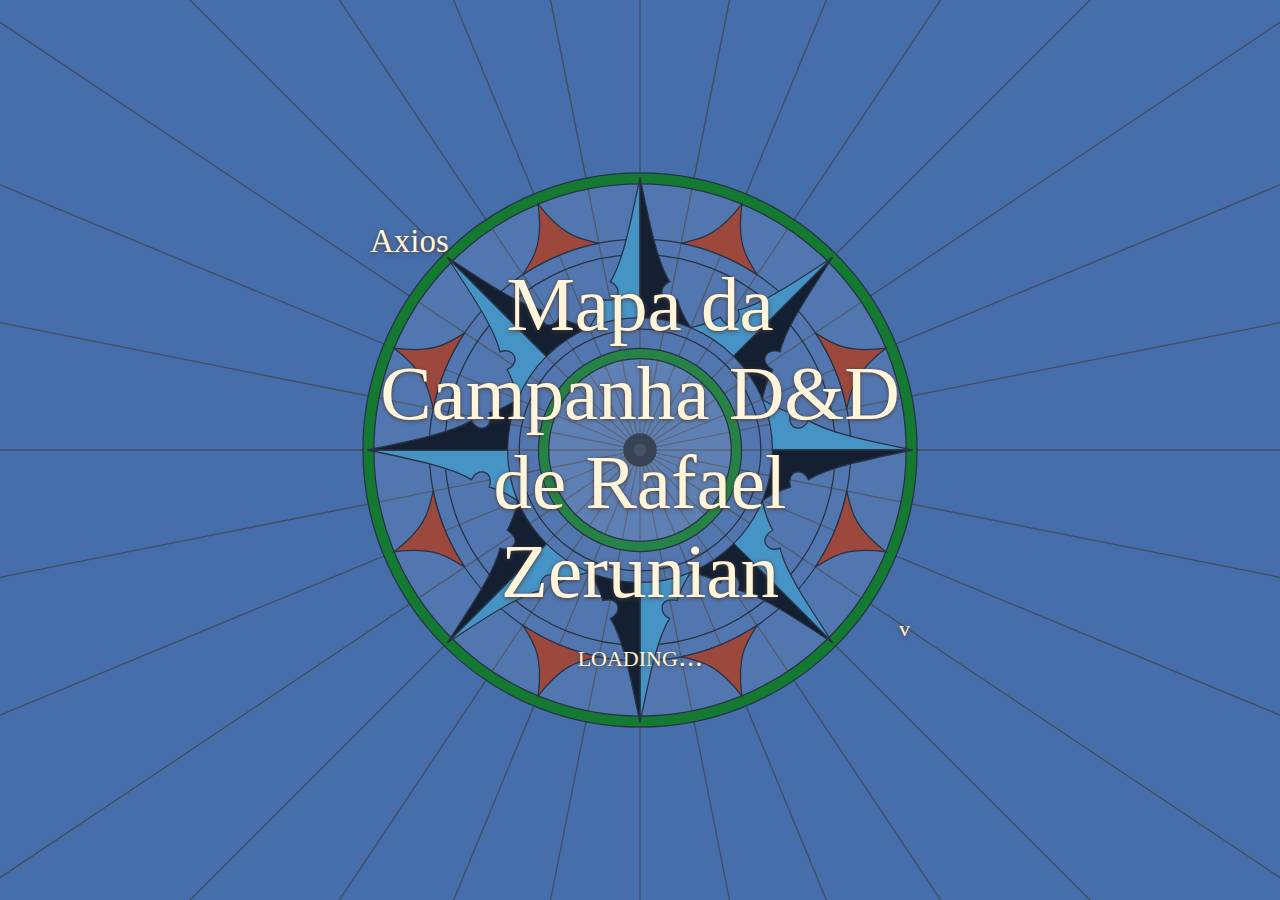
==== commit c6d35b80: "Update index.html" ====
--- a/index.html
+++ b/index.html
@@ -343,8 +343,8 @@
         <use href="#rose" x="50%" y="50%" />
       </svg>
       <div id="loading-typography">
-        <div id="titleName"><t data-t="titleName">Azgaar's</t></div>
-        <div id="title"><t data-t="title">Fantasy Map Generator</t></div>
+        <div id="titleName"><t data-t="titleName">Axios</t></div>
+        <div id="title"><t data-t="title">Mapa da Campanha D&D de Rafael Zerunian</t></div>
         <div id="versionText"><t data-t="version">v</t><span id="version"></span></div>
         <p id="loading-text"><t data-t="loading">LOADING</t><span>.</span><span>.</span><span>.</span></p>
       </div>
